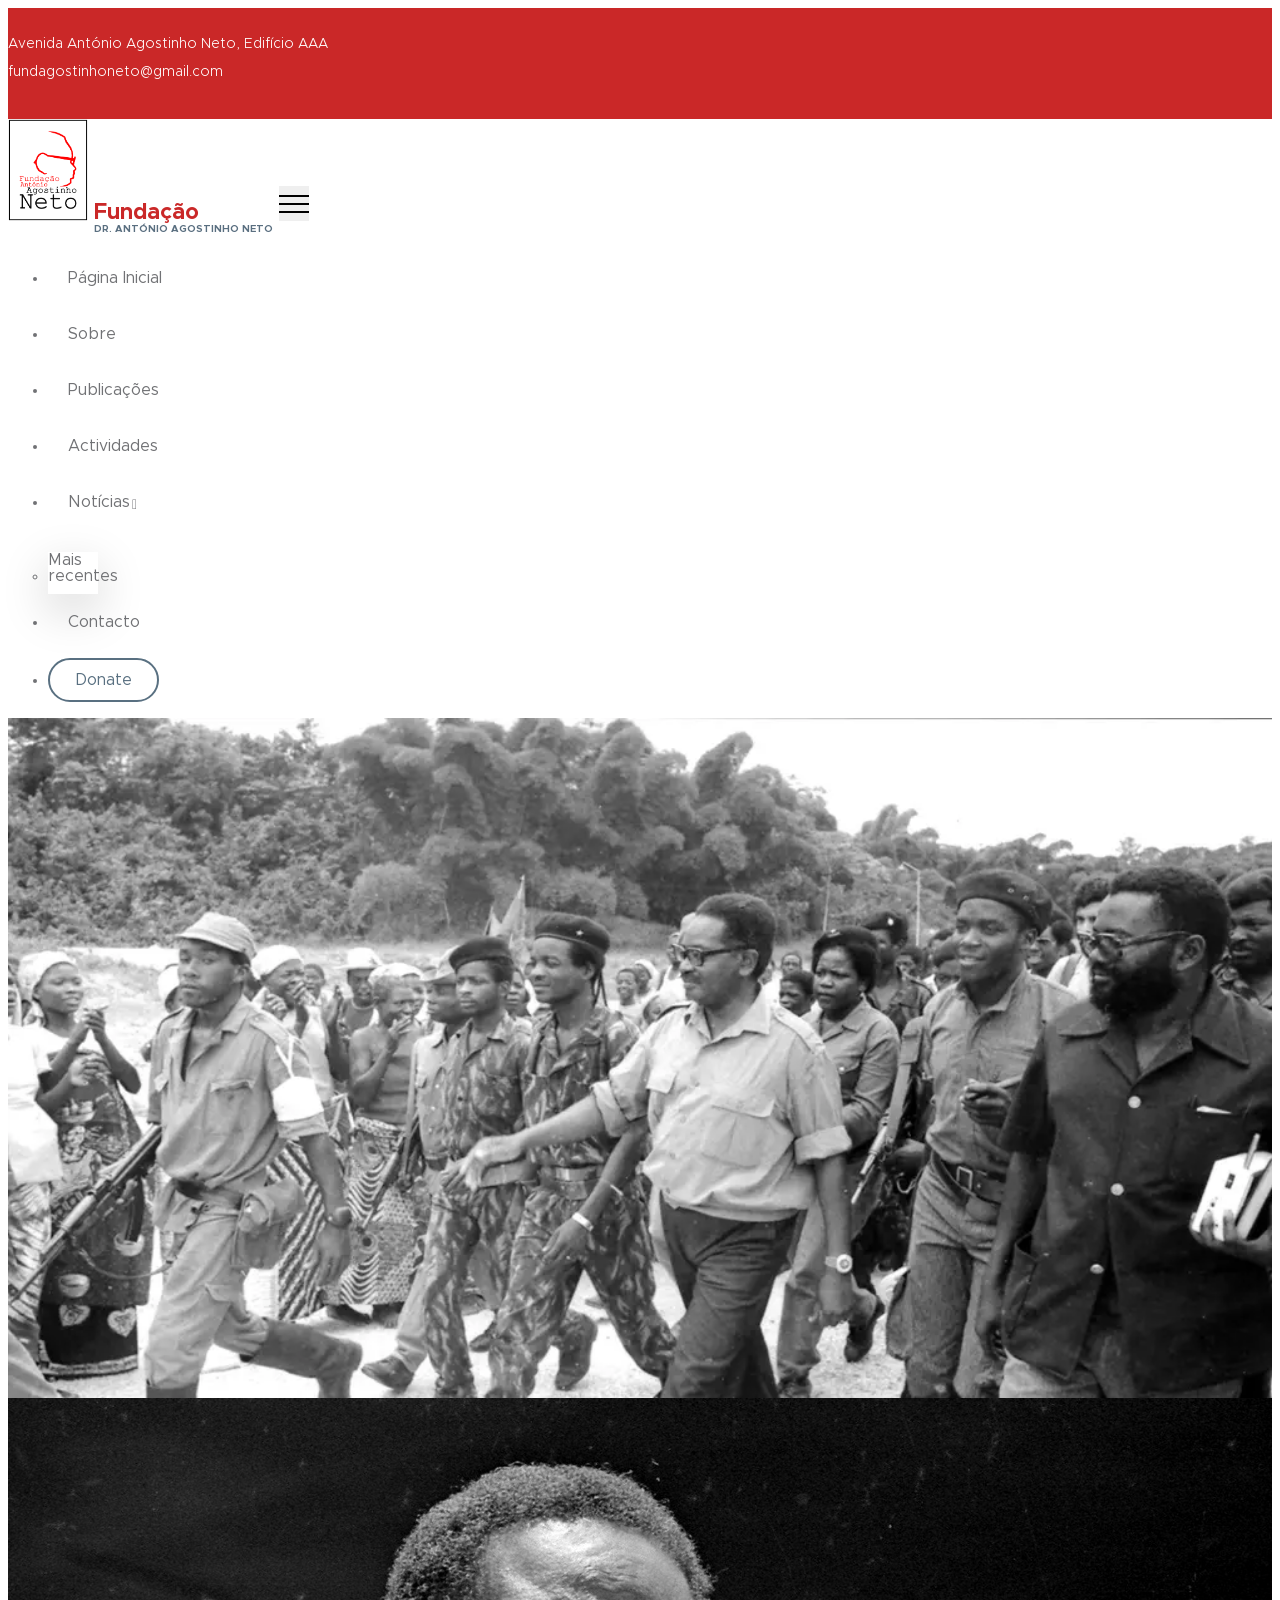
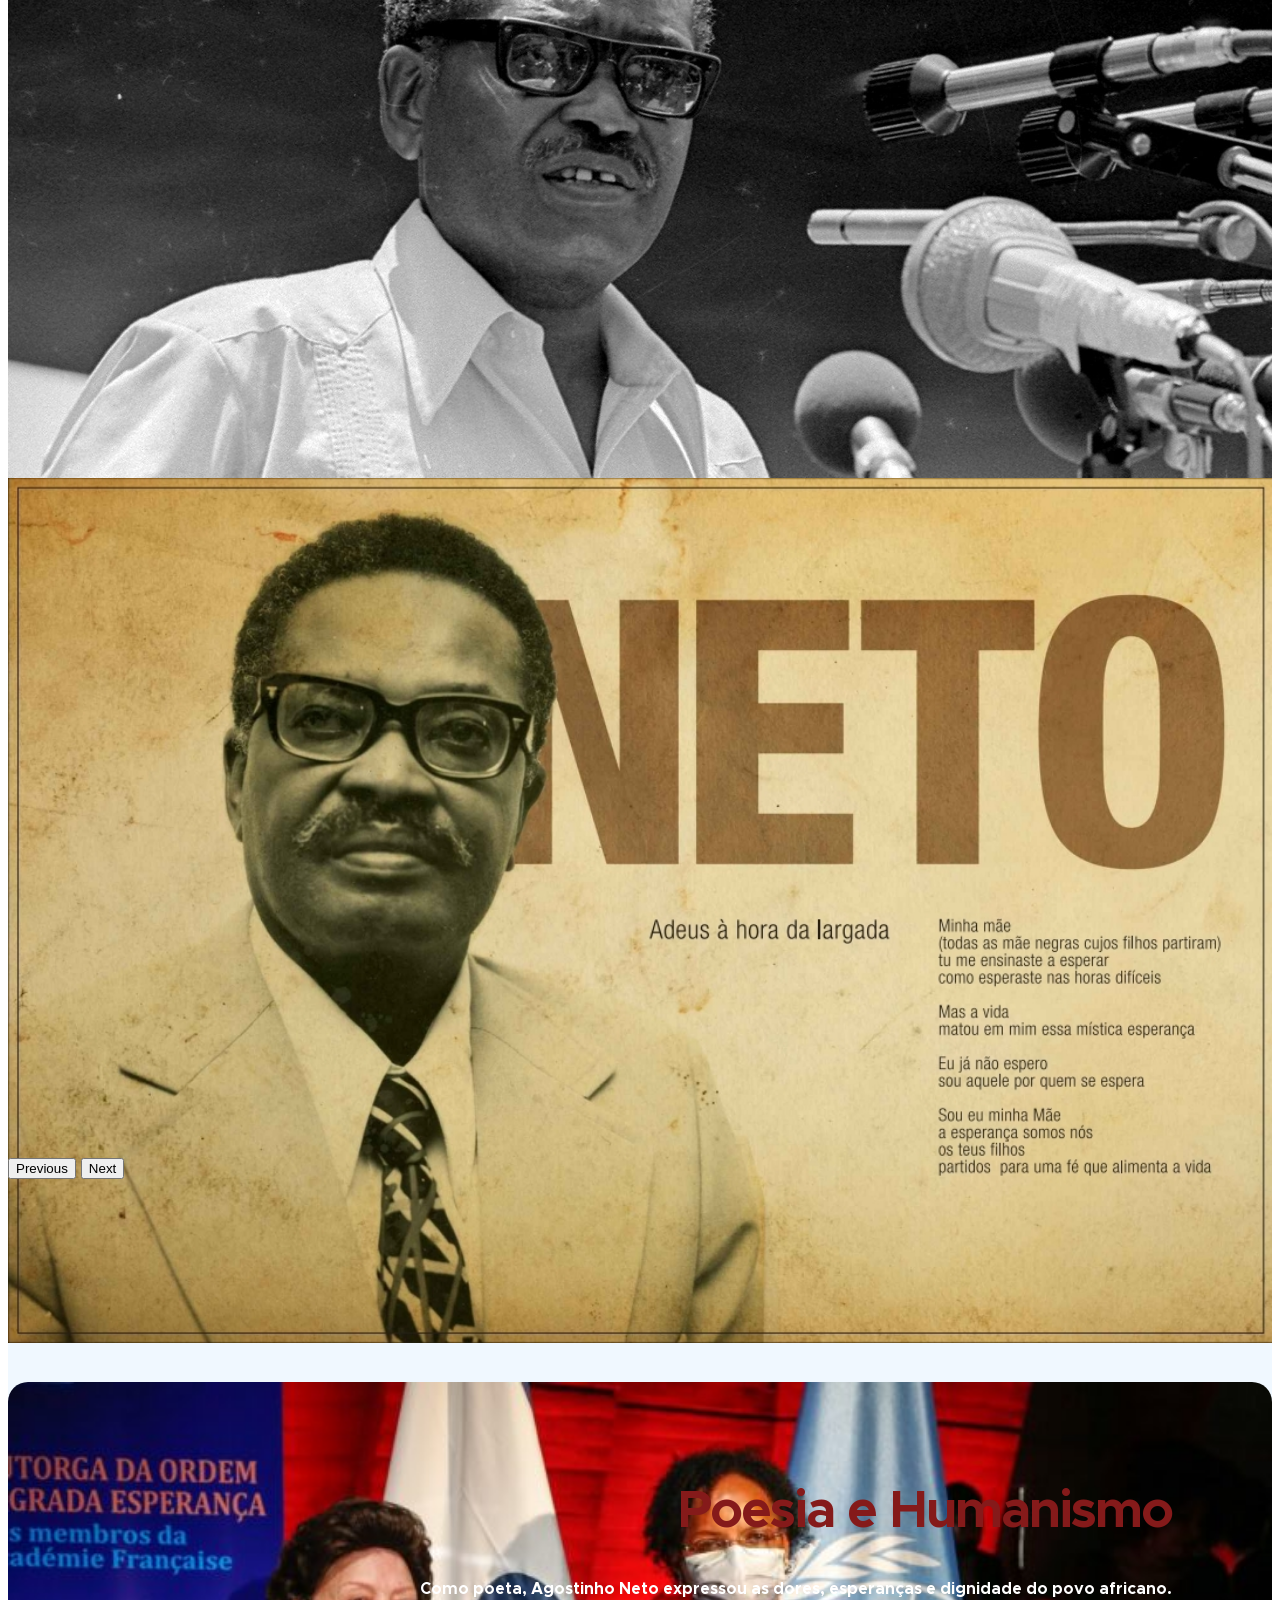
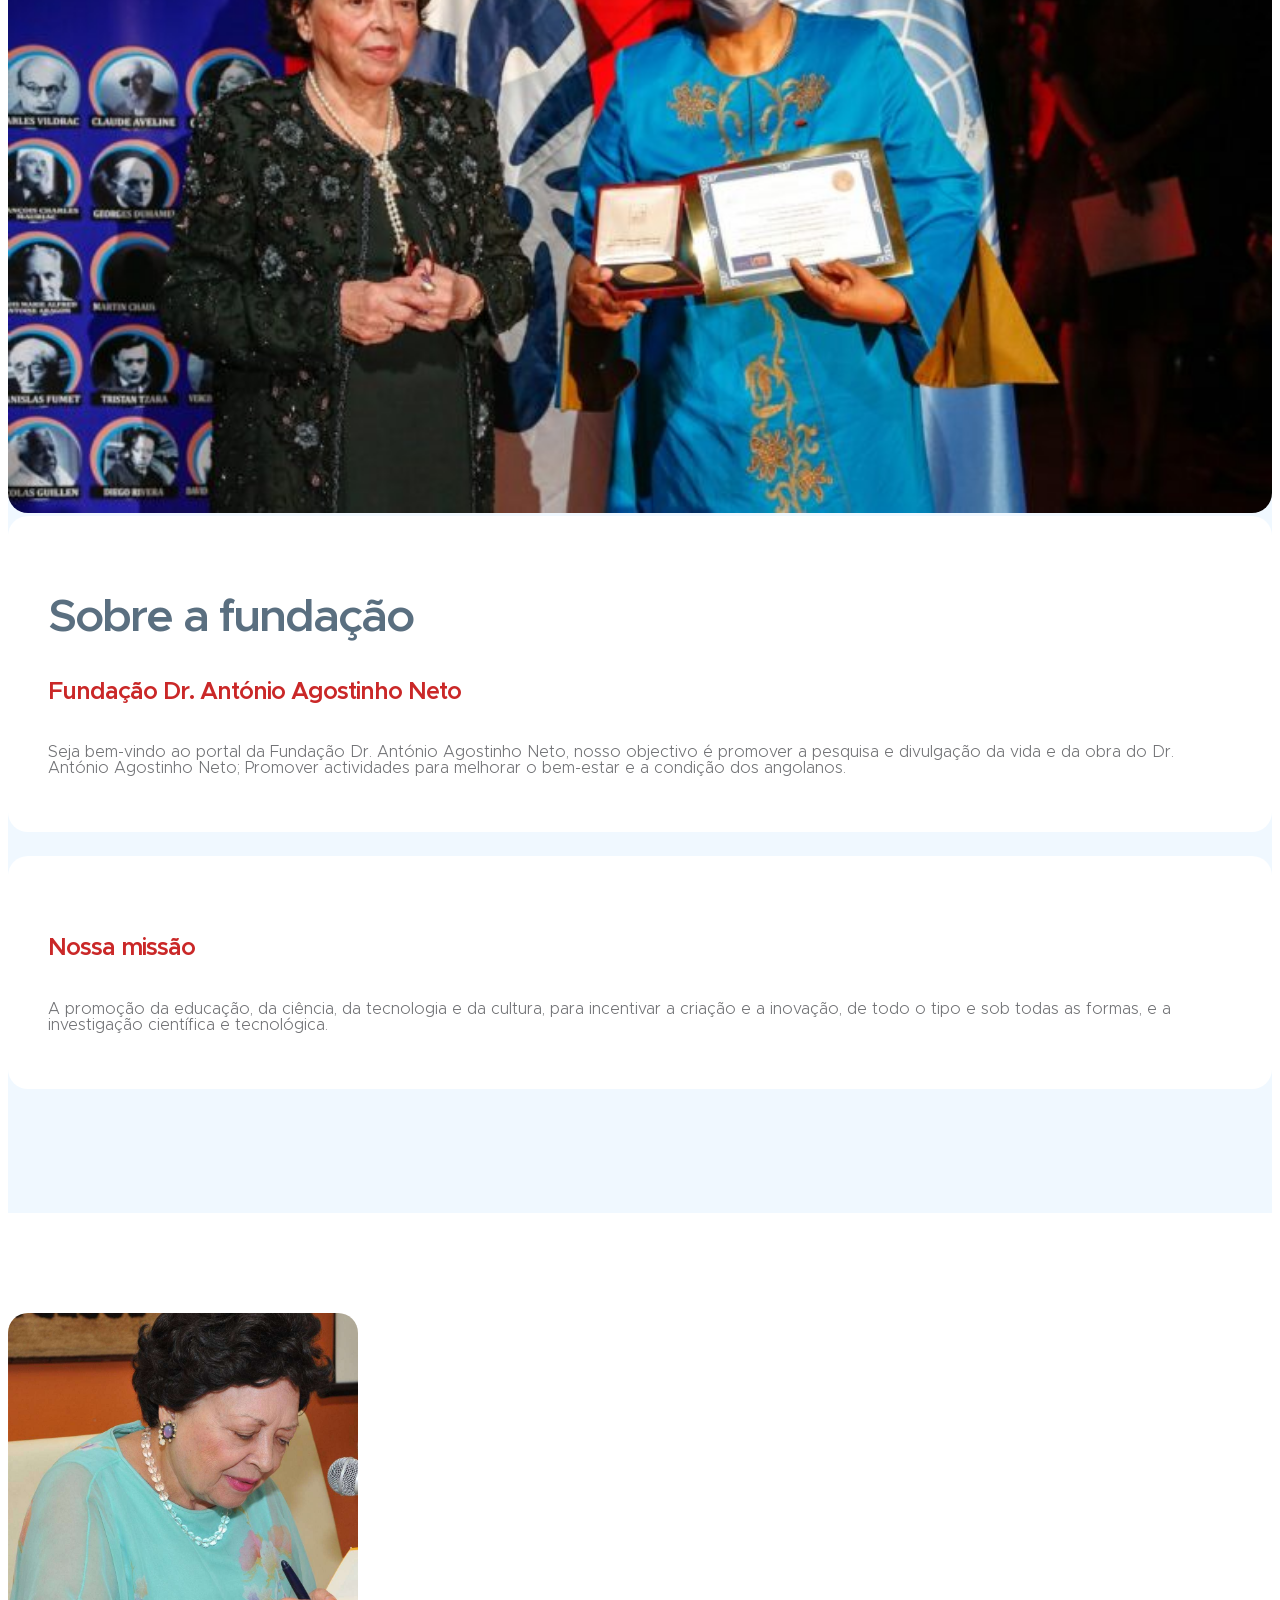
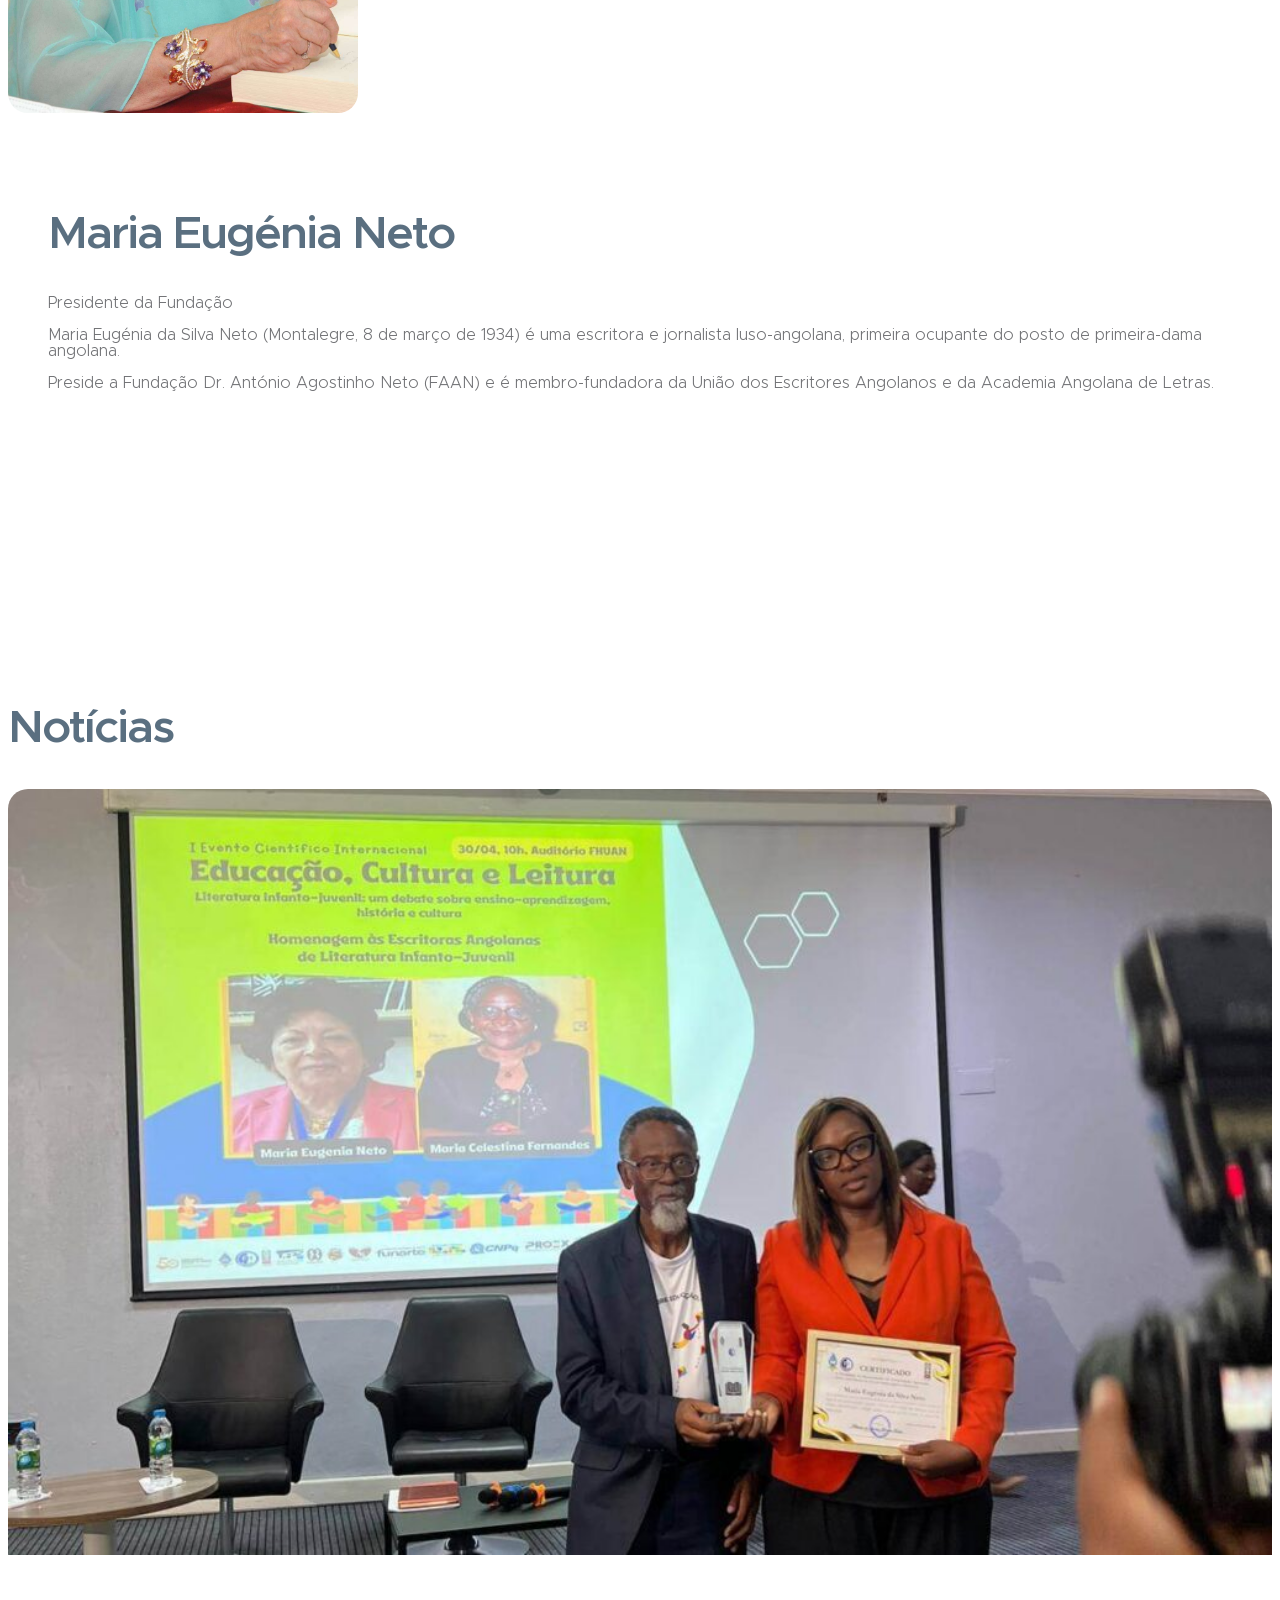
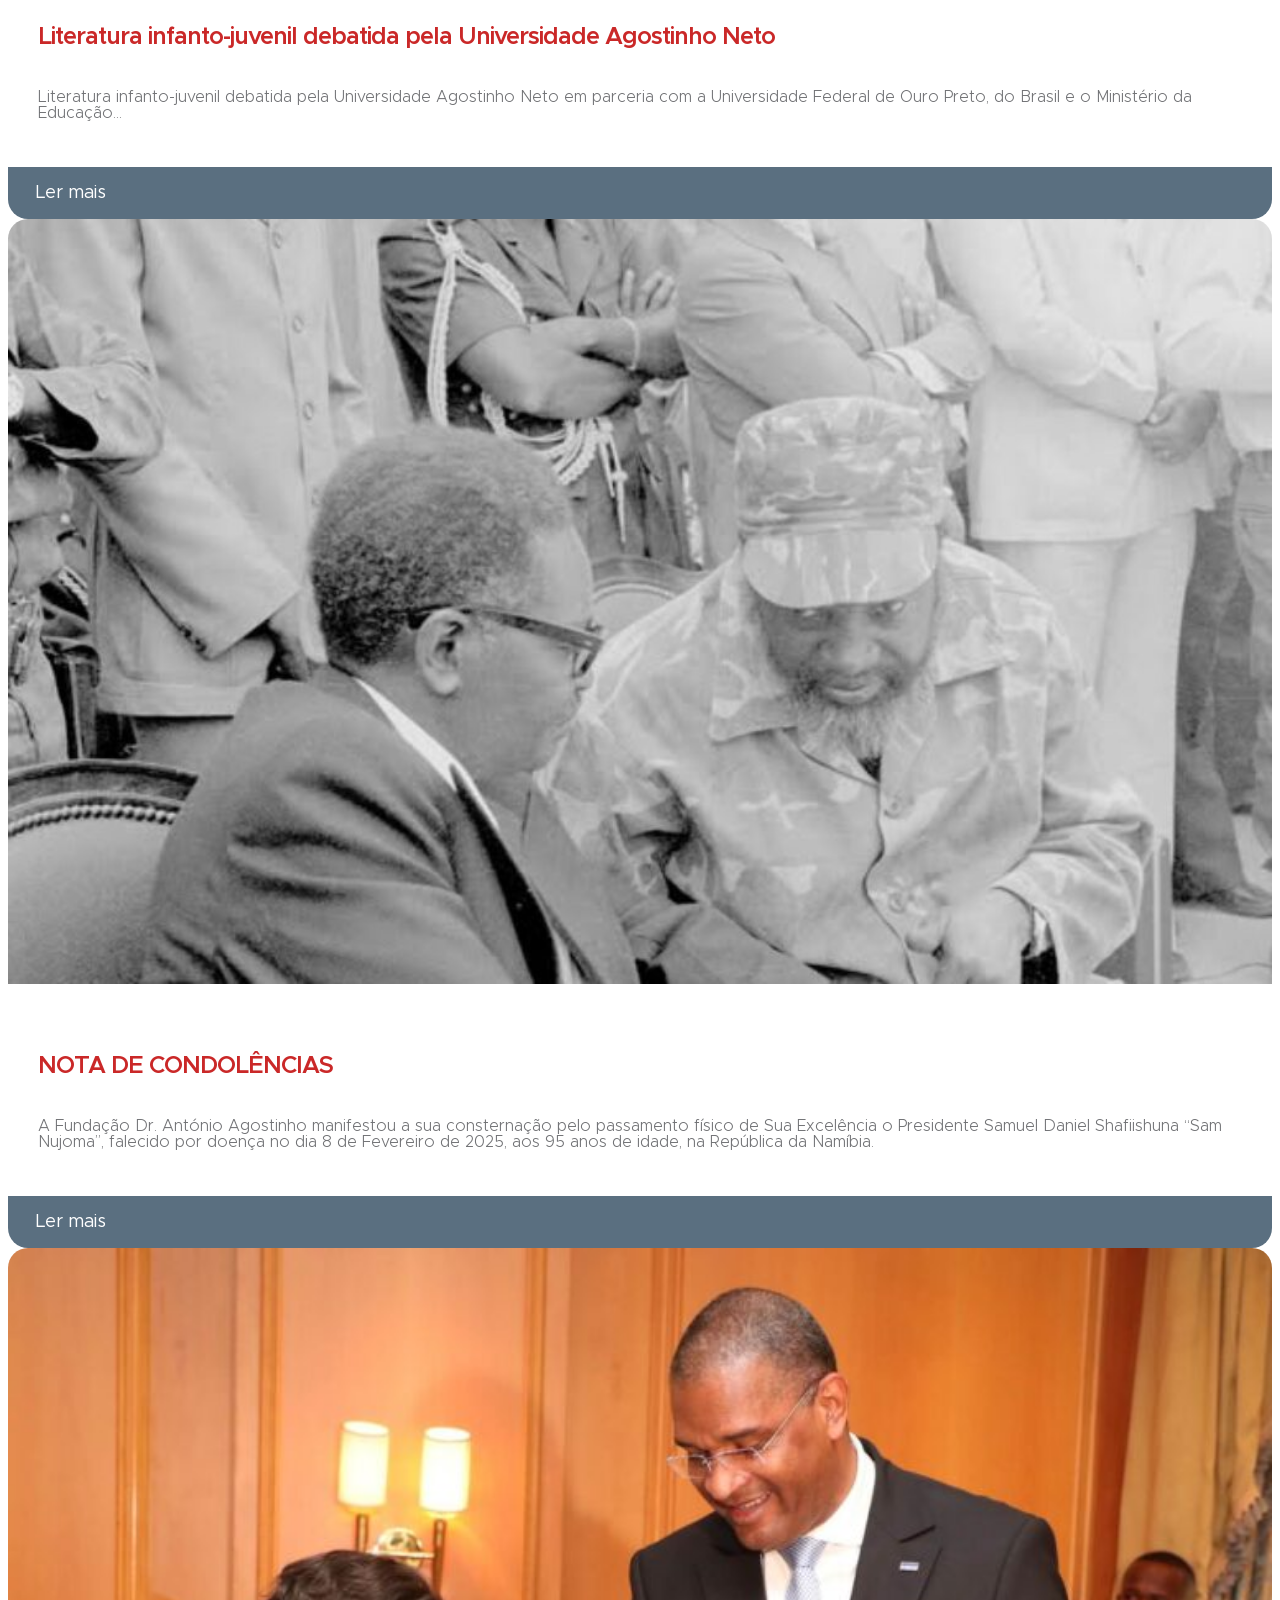
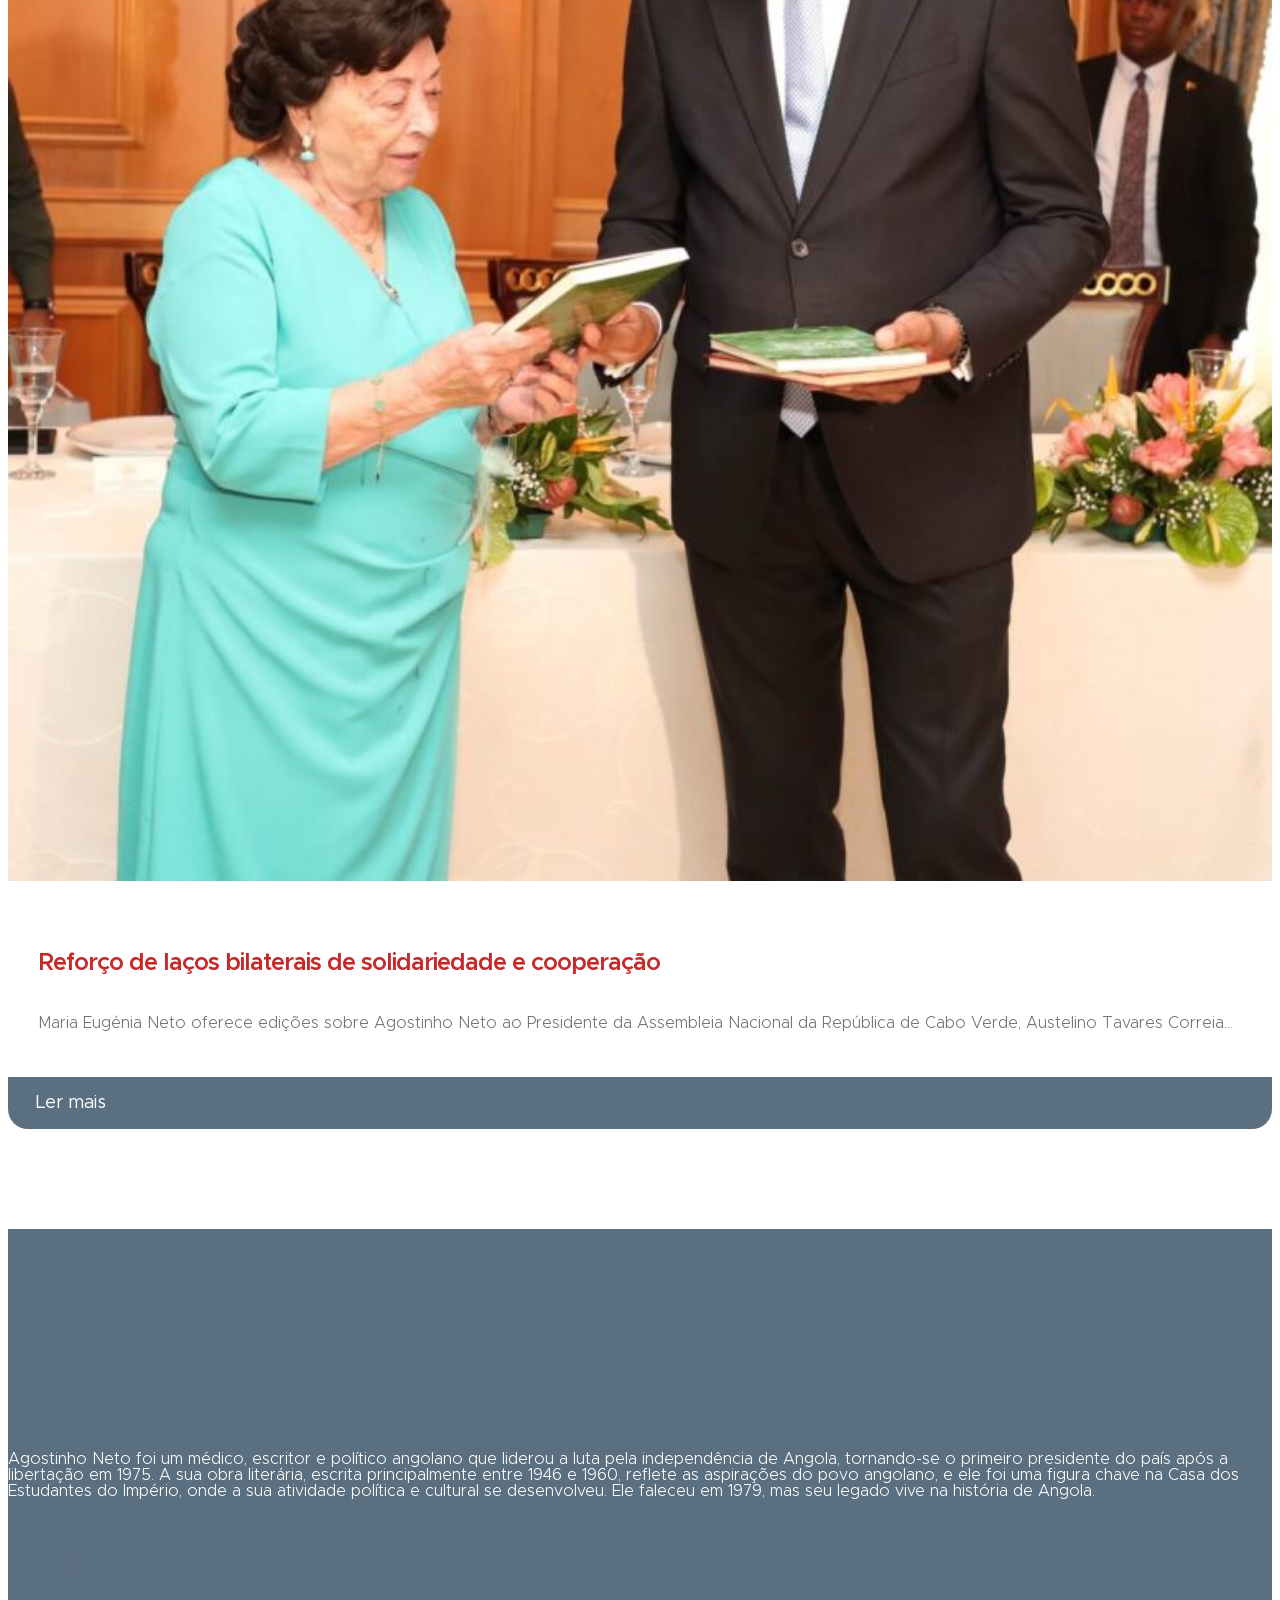
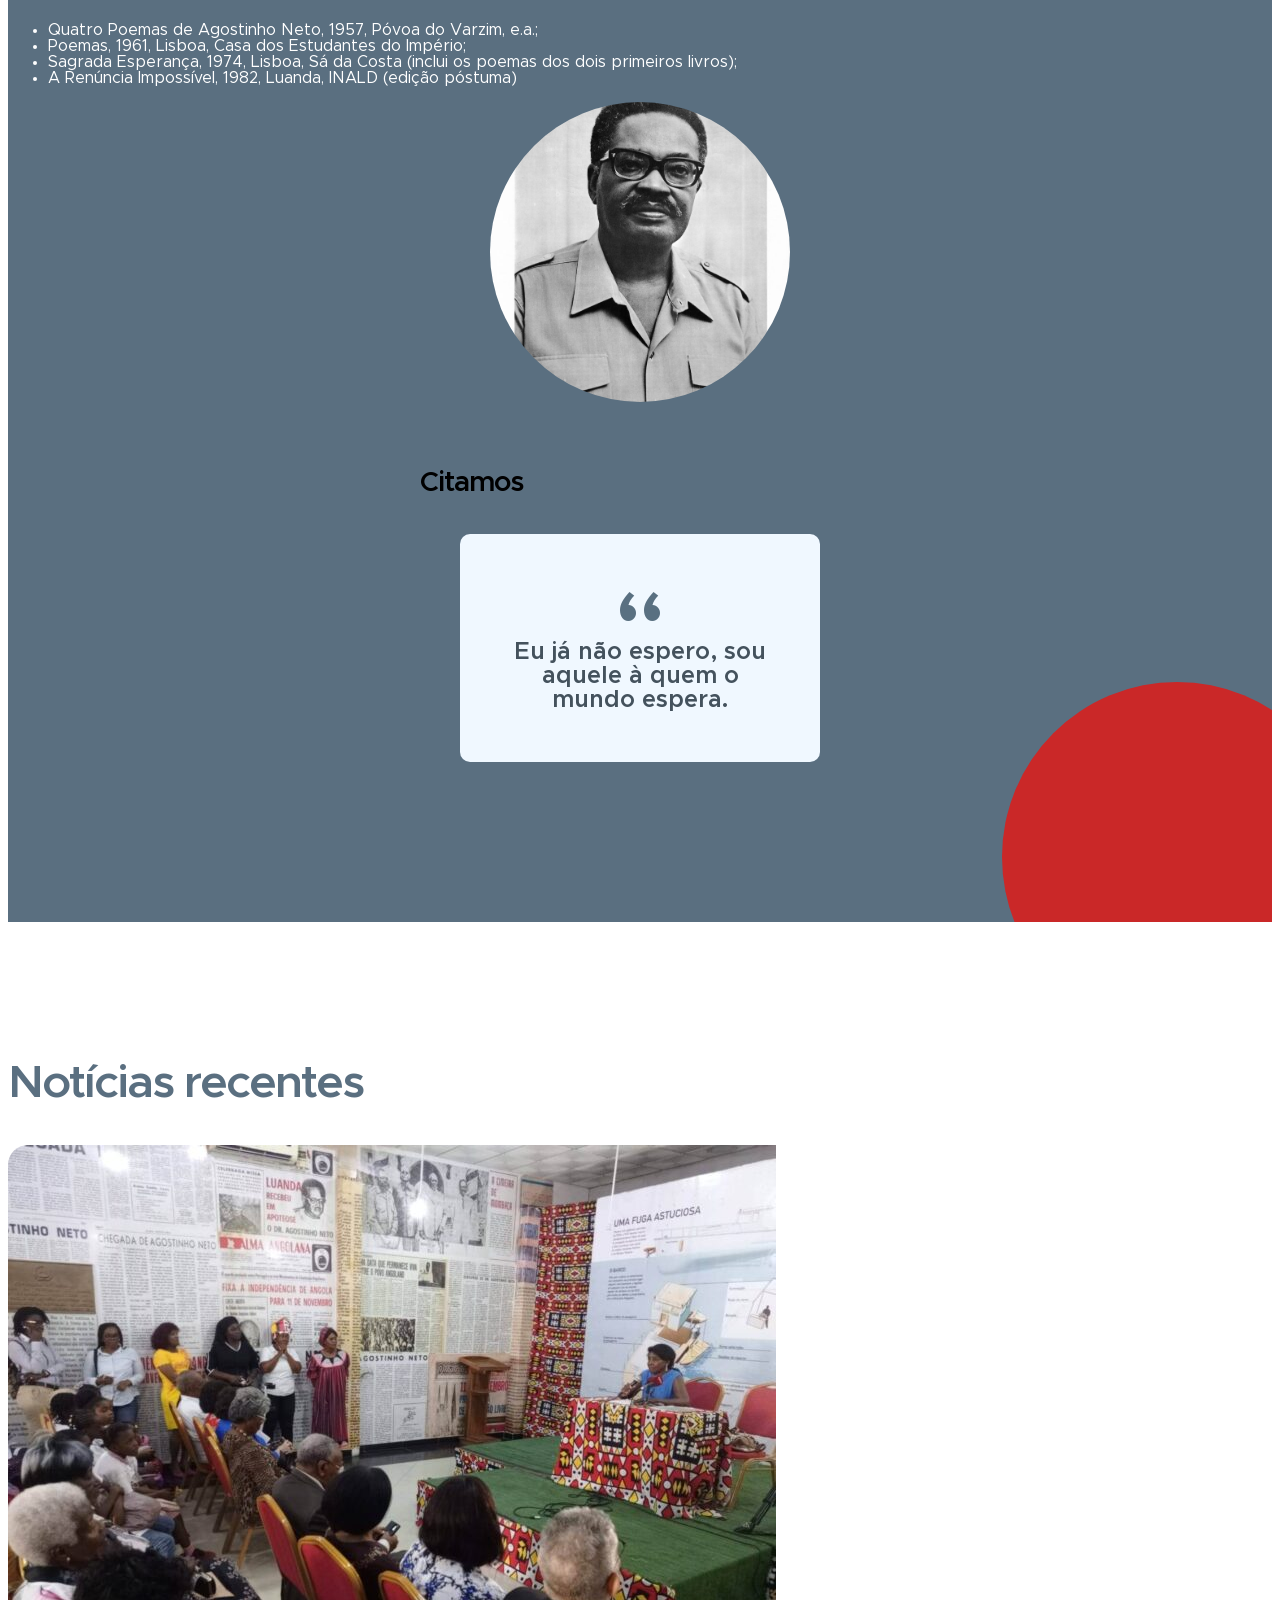
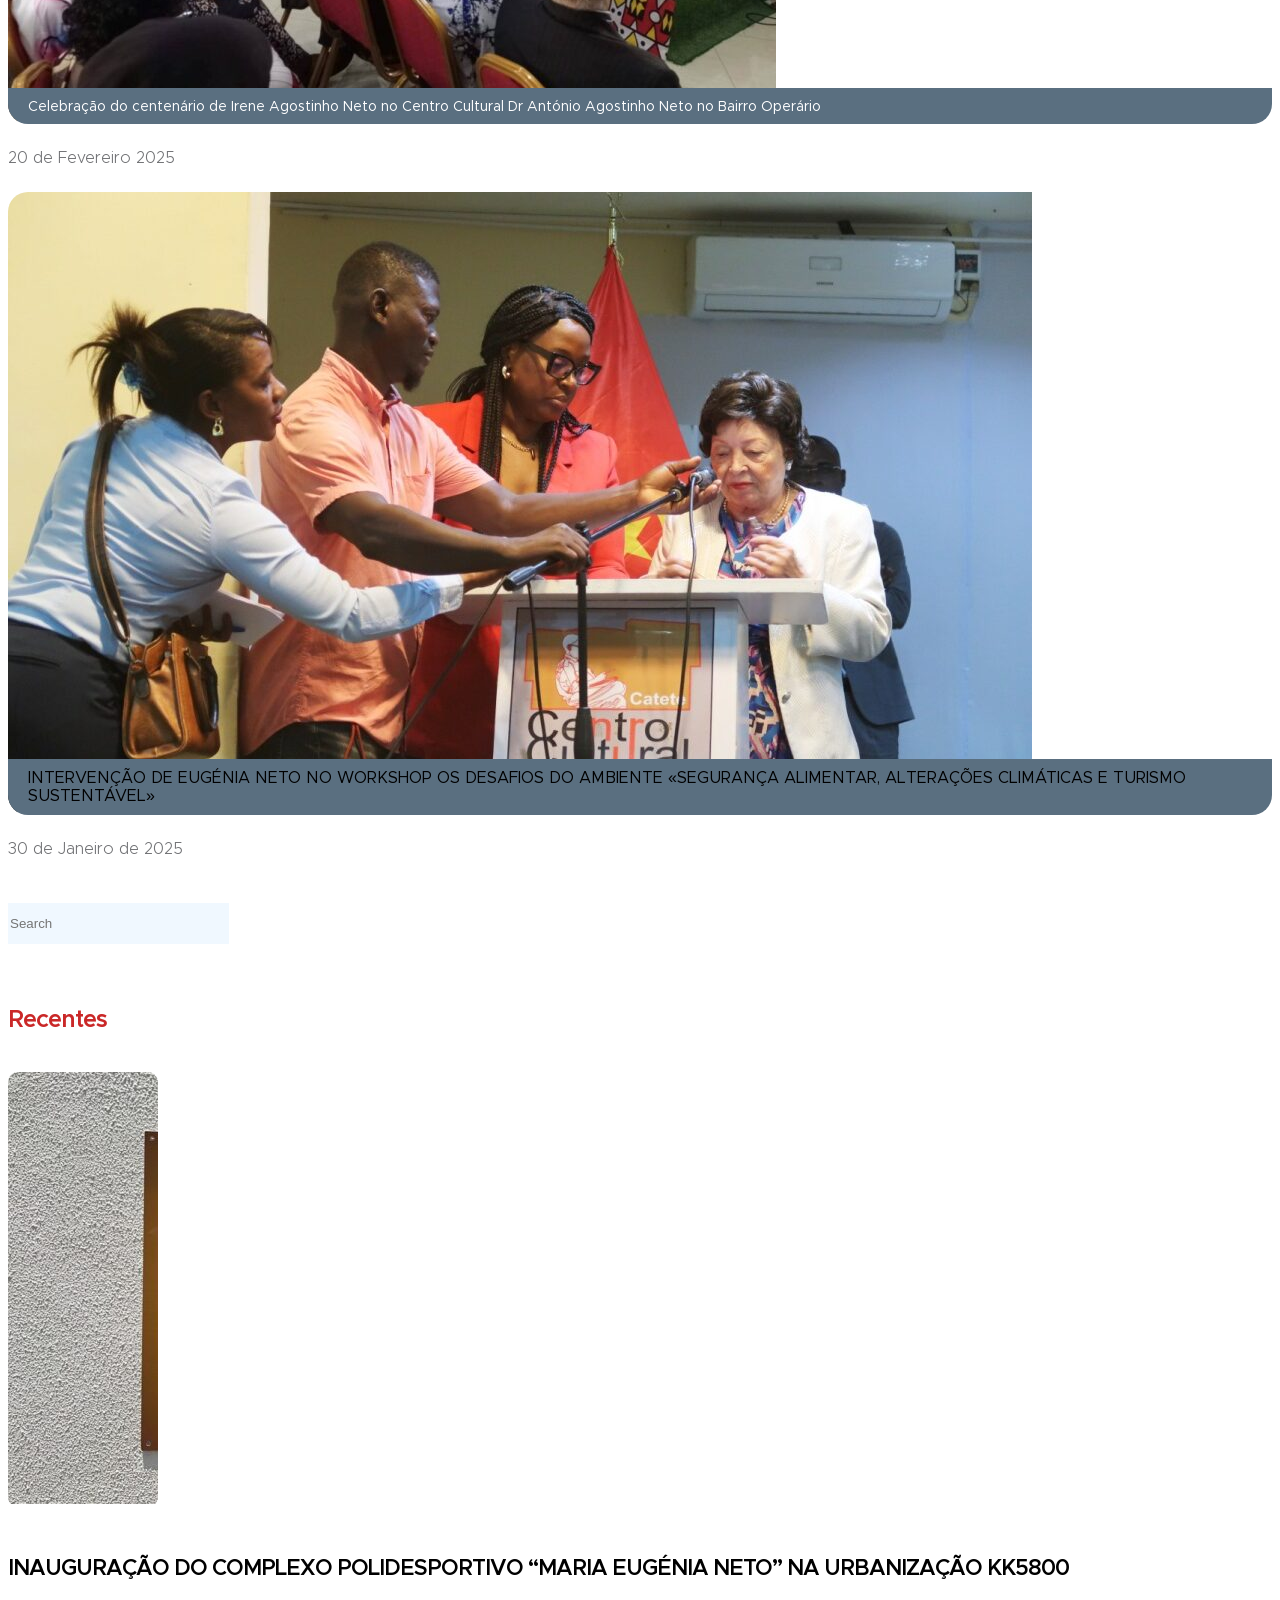
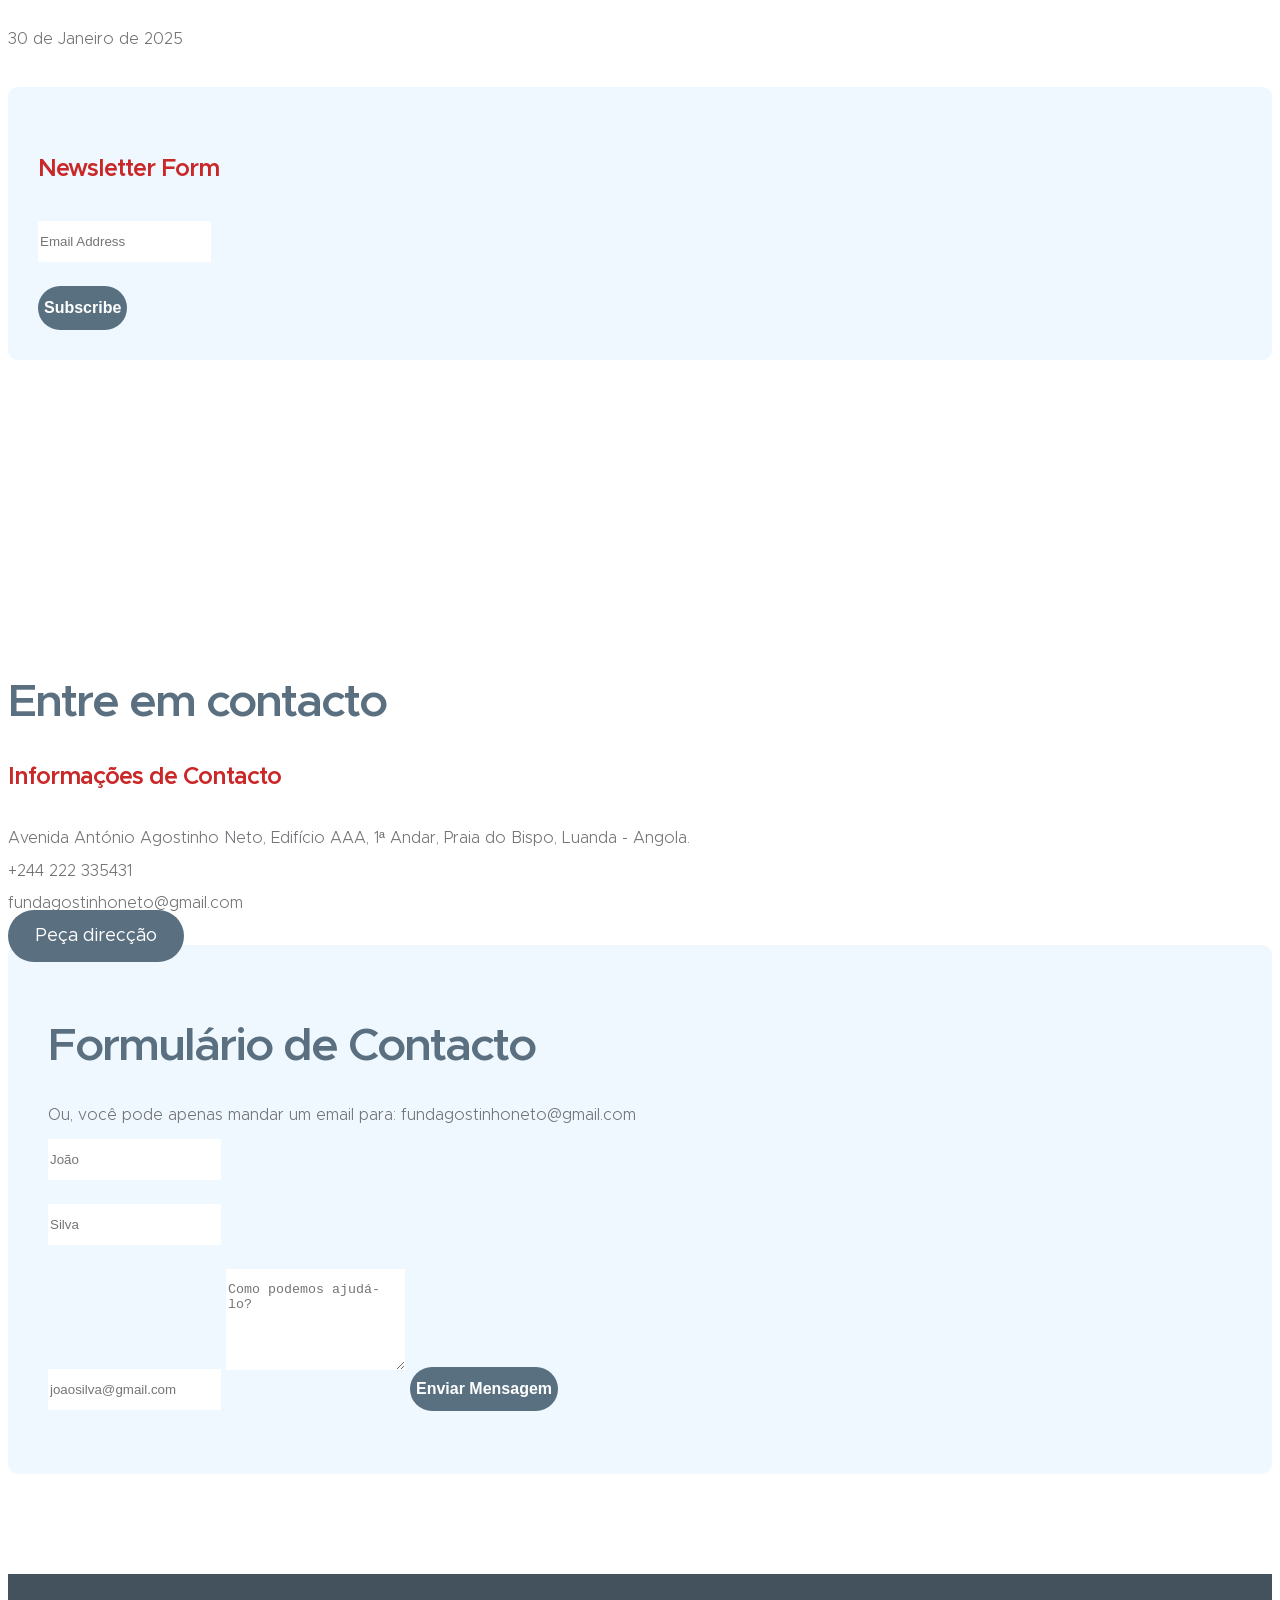
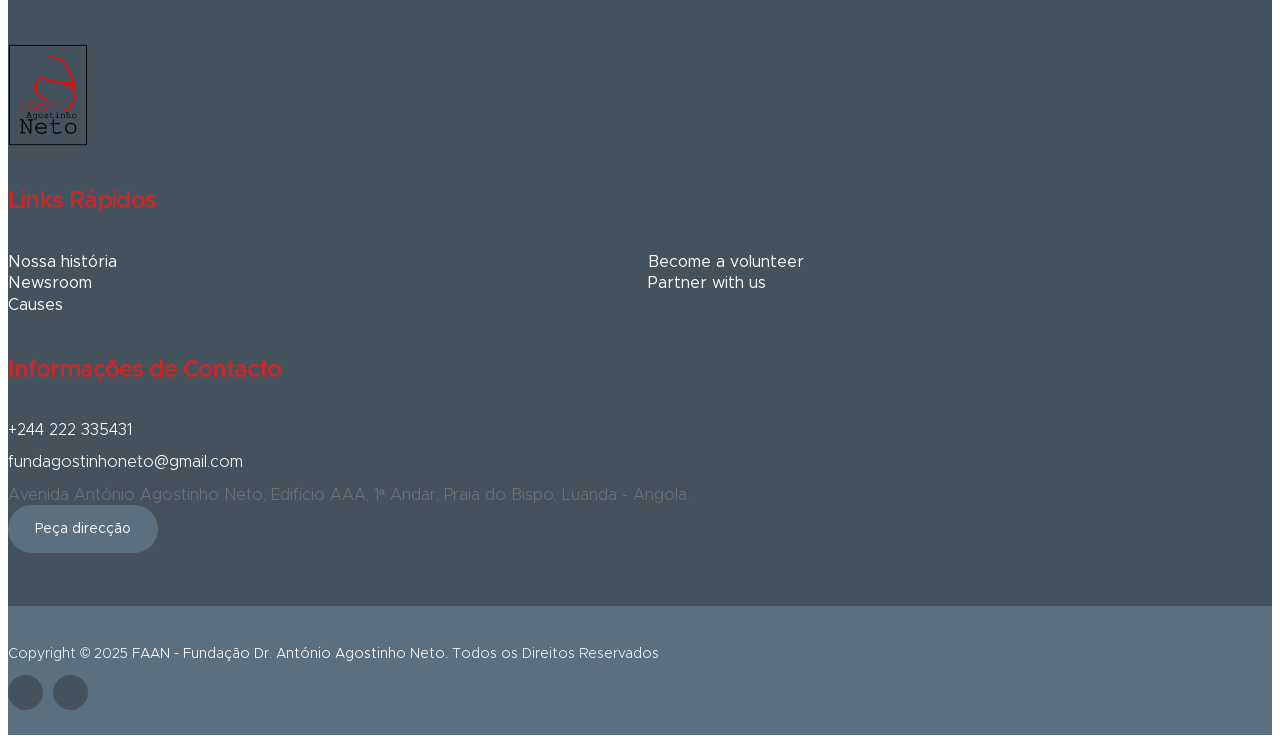
==== index.html @ 0db9f9ef "adding more modifications" ====
<!DOCTYPE html>
<html lang="pt">
  <head>
    <meta charset="utf-8" />
    <meta name="viewport" content="width=device-width, initial-scale=1" />

    <meta name="description" content="" />
    <meta name="author" content="" />

    <title>Página Inicial - FAA - Fundação Dr. António Agostinho Neto</title>

    <!-- CSS FILES -->
    <link href="css/bootstrap.min.css" rel="stylesheet" />

    <link href="css/bootstrap-icons.css" rel="stylesheet" />

    <link href="css/templatemo-kind-heart-charity.css" rel="stylesheet" />
  </head>

  <body id="section_1">
    <header class="site-header">
      <div class="container">
        <div class="row">
          <div class="col-lg-8 col-12 d-flex flex-wrap">
            <p class="d-flex me-4 mb-0">
              <i class="bi-geo-alt me-2"></i>
              Avenida António Agostinho Neto, Edifício AAA
            </p>

            <p class="d-flex mb-0">
              <i class="bi-envelope me-2"></i>

              <a href="mailto:fundagostinhoneto@gmail.com">
                fundagostinhoneto@gmail.com
              </a>
            </p>
          </div>

          <div class="col-lg-3 col-12 ms-auto d-lg-block d-none">
            <ul class="social-icon">
              <!-- <li class="social-icon-item">
                <a href="#" class="social-icon-link bi-twitter"></a>
              </li> -->

              <li class="social-icon-item">
                <a
                  href="https://web.facebook.com/fundagostinhoneto?_rdc=1&_rdr"
                  class="social-icon-link bi-facebook"
                ></a>
              </li>

              <!-- <li class="social-icon-item">
                <a href="#" class="social-icon-link bi-instagram"></a>
              </li> -->

              <li class="social-icon-item">
                <a
                  href="https://www.youtube.com/channel/UCY0sOUfGEbTUoLFVE34X_Dw"
                  class="social-icon-link bi-youtube"
                ></a>
              </li>

              <!-- <li class="social-icon-item">
                <a href="#" class="social-icon-link bi-whatsapp"></a>
              </li> -->
            </ul>
          </div>
        </div>
      </div>
    </header>

    <nav class="navbar navbar-expand-lg bg-light shadow-lg">
      <div class="container">
        <a class="navbar-brand" href="index.html">
          <img
            src="images/logo_faan.png"
            class="logo img-fluid"
            alt="Kind Heart Charity"
          />
          <span>
            Fundação
            <small>Dr. António Agostinho Neto</small>
          </span>
        </a>

        <button
          class="navbar-toggler"
          type="button"
          data-bs-toggle="collapse"
          data-bs-target="#navbarNav"
          aria-controls="navbarNav"
          aria-expanded="false"
          aria-label="Toggle navigation"
        >
          <span class="navbar-toggler-icon"></span>
        </button>

        <div class="collapse navbar-collapse" id="navbarNav">
          <ul class="navbar-nav ms-auto">
            <li class="nav-item">
              <a class="nav-link click-scroll" href="index.html"
                >Página Inicial</a
              >
            </li>

            <li class="nav-item">
              <a class="nav-link click-scroll" href="#section_2">Sobre</a>
            </li>

            <li class="nav-item">
              <a class="nav-link click-scroll" href="#section_3">Publicações</a>
            </li>

            <li class="nav-item">
              <a class="nav-link click-scroll" href="#section_4">Actividades</a>
            </li>

            <li class="nav-item dropdown">
              <a
                class="nav-link click-scroll dropdown-toggle"
                href="#section_3"
                id="navbarLightDropdownMenuLink"
                role="button"
                data-bs-toggle="dropdown"
                aria-expanded="false"
                >Notícias</a
              >

              <ul
                class="dropdown-menu dropdown-menu-light"
                aria-labelledby="navbarLightDropdownMenuLink"
              >
                <li>
                  <a class="dropdown-item" href="#section_5">Mais recentes</a>
                </li>

                <!-- <li>
                  <a class="dropdown-item" href="news-detail.html">Todas</a>
                </li> -->
              </ul>
            </li>

            <li class="nav-item">
              <a class="nav-link click-scroll" href="#section_6">Contacto</a>
            </li>

            <li class="nav-item ms-3">
              <a
                class="nav-link custom-btn custom-border-btn btn"
                href="donate.html"
                >Donate</a
              >
            </li>
          </ul>
        </div>
      </div>
    </nav>

    <main>
      <section class="hero-section hero-section-full-height">
        <div class="container-fluid">
          <div class="row">
            <div class="col-lg-12 col-12 p-0">
              <div
                id="hero-slide"
                class="carousel carousel-fade slide"
                data-bs-ride="carousel"
              >
                <div class="carousel-inner">
                  <div class="carousel-item active">
                    <img
                      src="images/slide/luta-e-libertacao.webp"
                      class="carousel-image img-fluid"
                      alt="..."
                    />

                    <div
                      class="carousel-caption d-flex flex-column justify-content-end"
                    >
                      <h1>Luta pela Libertação e Independência Nacional</h1>

                      <p>
                        ele acreditava numa libertação total do povo angolano,
                        social, cultural e económica.
                      </p>
                    </div>
                  </div>

                  <div class="carousel-item">
                    <img
                      src="images/slide/pan-africanismo.jpg"
                      class="carousel-image img-fluid"
                      alt="..."
                    />

                    <div
                      class="carousel-caption d-flex flex-column justify-content-end"
                    >
                      <h1>Unidade e Solidariedade Africana</h1>

                      <p>
                        A sua liderança refletia o ideal de uma África unida
                        contra a opressão e o neocolonialismo.
                      </p>
                    </div>
                  </div>

                  <div class="carousel-item">
                    <img
                      src="images/slide/poesia_e_foto.jpg"
                      class="carousel-image img-fluid"
                      alt="..."
                    />

                    <div
                      class="carousel-caption d-flex flex-column justify-content-end"
                    >
                      <h1>Poesia e Humanismo</h1>

                      <p>
                        Como poeta, Agostinho Neto expressou as dores,
                        esperanças e dignidade do povo africano.
                      </p>
                    </div>
                  </div>
                </div>

                <button
                  class="carousel-control-prev"
                  type="button"
                  data-bs-target="#hero-slide"
                  data-bs-slide="prev"
                >
                  <span
                    class="carousel-control-prev-icon"
                    aria-hidden="true"
                  ></span>
                  <span class="visually-hidden">Previous</span>
                </button>

                <button
                  class="carousel-control-next"
                  type="button"
                  data-bs-target="#hero-slide"
                  data-bs-slide="next"
                >
                  <span
                    class="carousel-control-next-icon"
                    aria-hidden="true"
                  ></span>
                  <span class="visually-hidden">Next</span>
                </button>
              </div>
            </div>
          </div>
        </div>
      </section>

      <section class="section-padding">
        <div class="container">
          <div class="row">
            <div class="col-lg-10 col-12 text-center mx-auto">
              <h2 class="mb-5">Bem-vindo a página da FAAN</h2>
            </div>

            <div class="col-lg-3 col-md-6 col-12 mb-4 mb-lg-0">
              <div
                class="featured-block d-flex justify-content-center align-items-center"
              >
                <a href="donate.html" class="d-block">
                  <img
                    src="images/icons/piihn.jpeg"
                    class="featured-block-image img-fluid"
                    alt=""
                  />

                  <p class="featured-block-text">
                    <strong>PIIHAN</strong>
                  </p>
                </a>
              </div>
            </div>

            <div class="col-lg-3 col-md-6 col-12 mb-4 mb-lg-0 mb-md-4">
              <div
                class="featured-block d-flex justify-content-center align-items-center"
              >
                <a href="donate.html" class="d-block">
                  <img
                    src="images/icons/sagrada-esperanca-premio.jpg"
                    class="featured-block-image img-fluid"
                    alt=""
                  />

                  <p class="featured-block-text">
                    Prêmio <strong>Sagrada Esperança</strong>
                  </p>
                </a>
              </div>
            </div>

            <div class="col-lg-3 col-md-6 col-12 mb-4 mb-lg-0 mb-md-4">
              <div
                class="featured-block d-flex justify-content-center align-items-center"
              >
                <a href="donate.html" class="d-block">
                  <img
                    style="height: 150px"
                    src="images/icons/livro-sem-treguas.jpg
                    "
                    class="featured-block-image img-fluid"
                    alt=""
                  />
                  <p class="featured-block-text">
                    <strong>Livro</strong>
                  </p>
                </a>
              </div>
            </div>

            <div class="col-lg-3 col-md-6 col-12 mb-4 mb-lg-0">
              <div
                class="featured-block d-flex justify-content-center align-items-center"
              >
                <a href="donate.html" class="d-block">
                  <img
                    style="height: 130px"
                    src="images/icons/sabado-nos-musseques.jpeg"
                    class="featured-block-image img-fluid"
                    alt=""
                  />

                  <p class="featured-block-text">
                    <strong>Sábado nos Musseques</strong>
                  </p>
                </a>
              </div>
            </div>
          </div>
        </div>
      </section>

      <section class="section-padding section-bg" id="section_2">
        <div class="container">
          <div class="row">
            <div class="col-lg-6 col-12 mb-5 mb-lg-0">
              <img
                src="images/premiacao-sobre.jpg"
                class="custom-text-box-image img-fluid"
                alt=""
              />
            </div>

            <div class="col-lg-6 col-12">
              <div class="custom-text-box">
                <h2 class="mb-2">Sobre a fundação</h2>

                <h5 class="mb-3">Fundação Dr. António Agostinho Neto</h5>

                <p class="mb-0">
                  Seja bem-vindo ao portal da Fundação Dr. António Agostinho
                  Neto, nosso objectivo é promover a pesquisa e divulgação da
                  vida e da obra do Dr. António Agostinho Neto; Promover
                  actividades para melhorar o bem-estar e a condição dos
                  angolanos.
                </p>
              </div>

              <div class="row">
                <div class="col-lg-6 col-md-6 col-12">
                  <div class="custom-text-box mb-lg-0">
                    <h5 class="mb-3">Nossa missão</h5>

                    <p>
                      A promoção da educação, da ciência, da tecnologia e da
                      cultura, para incentivar a criação e a inovação, de todo o
                      tipo e sob todas as formas, e a investigação científica e
                      tecnológica.
                    </p>
                  </div>
                </div>
              </div>
            </div>
          </div>
        </div>
      </section>

      <section class="about-section section-padding">
        <div class="container">
          <div class="row">
            <div class="col-lg-6 col-md-5 col-12">
              <img
                src="images/fundadora.jpg"
                class="about-image ms-lg-auto bg-light shadow-lg img-fluid"
                alt=""
              />
            </div>

            <div class="col-lg-5 col-md-7 col-12">
              <div class="custom-text-block">
                <h2 class="mb-0">Maria Eugénia Neto</h2>

                <p class="text-muted mb-lg-4 mb-md-4">Presidente da Fundação</p>

                <p>
                  Maria Eugénia da Silva Neto (Montalegre, 8 de março de 1934) é
                  uma escritora e jornalista luso-angolana, primeira ocupante do
                  posto de primeira-dama angolana.
                </p>

                <p>
                  Preside a Fundação Dr. António Agostinho Neto (FAAN) e é
                  membro-fundadora da União dos Escritores Angolanos e da
                  Academia Angolana de Letras.
                </p>

                <!-- <ul class="social-icon mt-4">
                  <li class="social-icon-item">
                    <a href="#" class="social-icon-link bi-twitter"></a>
                  </li>

                  <li class="social-icon-item">
                    <a href="#" class="social-icon-link bi-facebook"></a>
                  </li>

                  <li class="social-icon-item">
                    <a href="#" class="social-icon-link bi-instagram"></a>
                  </li>
                </ul> -->
              </div>
            </div>
          </div>
        </div>
      </section>

      <!-- <section class="cta-section section-padding section-bg">
        <div class="container">
          <div class="row justify-content-center align-items-center">
            <div class="col-lg-5 col-12 ms-auto">
              <h2 class="mb-0">
                Make an impact. <br />
                Save lives.
              </h2>
            </div>

            <div class="col-lg-5 col-12">
              <a href="#" class="me-4">Make a donation</a>

              <a href="#section_4" class="custom-btn btn smoothscroll"
                >Become a volunteer</a
              >
            </div>
          </div>
        </div>
      </section> -->

      <section class="section-padding" id="section_3">
        <div class="container">
          <div class="row">
            <div class="col-lg-12 col-12 text-center mb-4">
              <h2>Notícias</h2>
            </div>

            <div class="col-lg-4 col-md-6 col-12 mb-4 mb-lg-0">
              <div class="custom-block-wrap">
                <img
                  src="images/causes/debate.jpg"
                  class="custom-block-image img-fluid"
                  alt=""
                />

                <div class="custom-block">
                  <div class="custom-block-body">
                    <h5 class="mb-3">
                      Literatura infanto-juvenil debatida pela Universidade
                      Agostinho Neto
                    </h5>

                    <p>
                      Literatura infanto-juvenil debatida pela Universidade
                      Agostinho Neto em parceria com a Universidade Federal de
                      Ouro Preto, do Brasil e o Ministério da Educação...
                    </p>
                  </div>

                  <a href="donate.html" class="custom-btn btn">Ler mais</a>
                </div>
              </div>
            </div>

            <div class="col-lg-4 col-md-6 col-12 mb-4 mb-lg-0">
              <div class="custom-block-wrap">
                <img
                  src="images/causes/nota-de-condolencias.jpg"
                  class="custom-block-image img-fluid"
                  alt=""
                />

                <div class="custom-block">
                  <div class="custom-block-body">
                    <h5 class="mb-3">NOTA DE CONDOLÊNCIAS</h5>

                    <p>
                      A Fundação Dr. António Agostinho manifestou a sua
                      consternação pelo passamento físico de Sua Excelência o
                      Presidente Samuel Daniel Shafiishuna “Sam Nujoma”,
                      falecido por doença no dia 8 de Fevereiro de 2025, aos 95
                      anos de idade, na República da Namíbia.
                    </p>
                  </div>

                  <a href="donate.html" class="custom-btn btn">Ler mais</a>
                </div>
              </div>
            </div>

            <div class="col-lg-4 col-md-6 col-12">
              <div class="custom-block-wrap">
                <img
                  src="images/causes/premiacao.jpg"
                  class="custom-block-image img-fluid"
                  alt=""
                />

                <div class="custom-block max-height">
                  <div class="custom-block-body">
                    <h5 class="mb-3">
                      Reforço de laços bilaterais de solidariedade e cooperação
                    </h5>

                    <p>
                      Maria Eugénia Neto oferece edições sobre Agostinho Neto ao
                      Presidente da Assembleia Nacional da República de Cabo
                      Verde, Austelino Tavares Correia...
                    </p>
                  </div>

                  <a href="donate.html" class="custom-btn btn">Ler mais</a>
                </div>
              </div>
            </div>
          </div>
        </div>
      </section>

      <section class="volunteer-section section-padding" id="section_4">
        <div class="container">
          <div class="row">
            <div class="col-lg-6 col-12">
              <h2 class="text-white mb-4">Breve historial</h2>

              <p class="short-story">
                Agostinho Neto foi um médico, escritor e político angolano que
                liderou a luta pela independência de Angola, tornando-se o
                primeiro presidente do país após a libertação em 1975. A sua
                obra literária, escrita principalmente entre 1946 e 1960,
                reflete as aspirações do povo angolano, e ele foi uma figura
                chave na Casa dos Estudantes do Império, onde a sua atividade
                política e cultural se desenvolveu. Ele faleceu em 1979, mas seu
                legado vive na história de Angola.
              </p>
              <h2 class="text-white mb-4">Pulicações</h2>
              <ul class="published-work">
                <li>
                  Quatro Poemas de Agostinho Neto, 1957, Póvoa do Varzim, e.a.;
                </li>
                <li>Poemas, 1961, Lisboa, Casa dos Estudantes do Império;</li>
                <li>
                  Sagrada Esperança, 1974, Lisboa, Sá da Costa (inclui os poemas
                  dos dois primeiros livros);
                </li>
                <li>
                  A Renúncia Impossível, 1982, Luanda, INALD (edição póstuma)
                </li>
              </ul>
            </div>

            <div class="col-lg-6 col-12">
              <img
                src="images/avatar/neto-perfil.jpg"
                class="volunteer-image img-fluid"
                alt=""
              />

              <div class="custom-block-body text-center">
                <h4 class="text-white mt-lg-3 mb-lg-3">Citamos</h4>

                <blockquote class="">
                  Eu já não espero, sou aquele à quem o mundo espera.
                </blockquote>
              </div>
            </div>
          </div>
        </div>
      </section>

      <section class="news-section section-padding" id="section_5">
        <div class="container">
          <div class="row">
            <div class="col-lg-12 col-12 mb-5">
              <h2>Notícias recentes</h2>
            </div>

            <div class="col-lg-7 col-12">
              <div class="news-block">
                <div class="news-block-top">
                  <a href="news-detail.html">
                    <img
                      src="images/news/centenario.jpg"
                      class="news-image img-fluid"
                      alt=""
                    />
                  </a>

                  <div class="news-category-block">
                    <a href="#" class="category-block-link">
                      Celebração do centenário de Irene Agostinho Neto no Centro
                      Cultural Dr António Agostinho Neto no Bairro Operário</a
                    >
                  </div>
                </div>

                <div class="news-block-info">
                  <div class="d-flex mt-2">
                    <div class="news-block-date">
                      <p>
                        <i class="bi-calendar4 custom-icon me-1"></i>
                        20 de Fevereiro 2025
                      </p>
                    </div>

                    <!-- <div class="news-block-author mx-5">
                      <p>
                        <i class="bi-person custom-icon me-1"></i>
                        By Admin
                      </p>
                    </div>

                    <div class="news-block-comment">
                      <p>
                        <i class="bi-chat-left custom-icon me-1"></i>
                        32 Comments
                      </p>
                    </div> -->
                  </div>

                  <!-- <div class="news-block-title mb-2">
                    <h4>
                      <a href="news-detail.html" class="news-block-title-link"
                        >Clothing donation to urban area</a
                      >
                    </h4>
                  </div>

                  <div class="news-block-body">
                    <p>
                      Lorem Ipsum dolor sit amet, consectetur adipsicing kengan
                      omeg kohm tokito Professional charity theme based on
                      Bootstrap
                    </p>
                  </div> -->
                </div>
              </div>

              <div class="news-block mt-3">
                <div class="news-block-top">
                  <a href="news-detail.html">
                    <img
                      src="images/news/celebracao.jpg"
                      class="news-image img-fluid"
                      alt=""
                    />
                  </a>

                  <div class="news-category-block">
                    INTERVENÇÃO DE EUGÉNIA NETO NO WORKSHOP OS DESAFIOS DO
                    AMBIENTE «SEGURANÇA ALIMENTAR, ALTERAÇÕES CLIMÁTICAS E
                    TURISMO SUSTENTÁVEL»
                  </div>
                </div>

                <div class="news-block-info">
                  <div class="d-flex mt-2">
                    <div class="news-block-date">
                      <p>
                        <i class="bi-calendar4 custom-icon me-1"></i>
                        30 de Janeiro de 2025
                      </p>
                    </div>

                    <!-- <div class="news-block-author mx-5">
                      <p>
                        <i class="bi-person custom-icon me-1"></i>
                        By Admin
                      </p>
                    </div>

                    <div class="news-block-comment">
                      <p>
                        <i class="bi-chat-left custom-icon me-1"></i>
                        35 Comments
                      </p>
                    </div> -->
                  </div>

                  <!-- <div class="news-block-title mb-2">
                    <h4>
                      <a href="news-detail.html" class="news-block-title-link"
                        >Food donation area</a
                      >
                    </h4>
                  </div>

                  <div class="news-block-body">
                    <p>
                      Sed leo nisl, posuere at molestie ac, suscipit auctor
                      mauris. Etiam quis metus elementum, tempor risus vel,
                      condimentum orci
                    </p>
                  </div> -->
                </div>
              </div>
            </div>

            <div class="col-lg-4 col-12 mx-auto">
              <form
                class="custom-form search-form"
                action="#"
                method="get"
                role="form"
              >
                <input
                  name="search"
                  type="search"
                  class="form-control"
                  id="search"
                  placeholder="Search"
                  aria-label="Search"
                />

                <button type="submit" class="form-control">
                  <i class="bi-search"></i>
                </button>
              </form>

              <h5 class="mt-5 mb-3">Recentes</h5>

              <div class="news-block news-block-two-col d-flex mt-4">
                <div class="news-block-two-col-image-wrap">
                  <a href="news-detail.html">
                    <img
                      src="images/news/inaugauracao.jpg"
                      class="news-image img-fluid"
                      alt=""
                    />
                  </a>
                </div>

                <div class="news-block-two-col-info">
                  <div class="news-block-title mb-2">
                    <h6>
                      <a href="news-detail.html" class="news-block-title-link"
                        >INAUGURAÇÃO DO COMPLEXO POLIDESPORTIVO “MARIA EUGÉNIA
                        NETO” NA URBANIZAÇÃO KK5800</a
                      >
                    </h6>
                  </div>

                  <div class="news-block-date">
                    <p>
                      <i class="bi-calendar4 custom-icon me-1"></i>
                      30 de Janeiro de 2025
                    </p>
                  </div>
                </div>
              </div>

              <div class="news-block news-block-two-col d-flex mt-4">
                <!-- <div class="news-block-two-col-image-wrap">
                  <a href="news-detail.html">
                    <img
                      src="images/news/close-up-happy-people-working-together.jpg"
                      class="news-image img-fluid"
                      alt=""
                    />
                  </a>
                </div> -->

                <!-- <div class="news-block-two-col-info">
                  <div class="news-block-title mb-2">
                    <h6>
                      <a href="news-detail.html" class="news-block-title-link"
                        >Volunteering Clean</a
                      >
                    </h6>
                  </div>

                  <div class="news-block-date">
                    <p>
                      <i class="bi-calendar4 custom-icon me-1"></i>
                      October 24, 2036
                    </p>
                  </div>
                </div> -->
              </div>

              <!-- <div class="category-block d-flex flex-column">
                <h5 class="mb-3">Categories</h5>

                <a href="#" class="category-block-link">
                  Drinking water
                  <span class="badge">20</span>
                </a>

                <a href="#" class="category-block-link">
                  Food Donation
                  <span class="badge">30</span>
                </a>

                <a href="#" class="category-block-link">
                  Children Education
                  <span class="badge">10</span>
                </a>

                <a href="#" class="category-block-link">
                  Poverty Development
                  <span class="badge">15</span>
                </a>

                <a href="#" class="category-block-link">
                  Clothing Donation
                  <span class="badge">20</span>
                </a>
              </div>

              <div class="tags-block">
                <h5 class="mb-3">Tags</h5>

                <a href="#" class="tags-block-link"> Donation </a>

                <a href="#" class="tags-block-link"> Clothing </a>

                <a href="#" class="tags-block-link"> Food </a>

                <a href="#" class="tags-block-link"> Children </a>

                <a href="#" class="tags-block-link"> Education </a>

                <a href="#" class="tags-block-link"> Poverty </a>

                <a href="#" class="tags-block-link"> Clean Water </a>
              </div> -->

              <form
                class="custom-form subscribe-form"
                action="#"
                method="get"
                role="form"
              >
                <h5 class="mb-4">Newsletter Form</h5>

                <input
                  type="email"
                  name="subscribe-email"
                  id="subscribe-email"
                  pattern="[^ @]*@[^ @]*"
                  class="form-control"
                  placeholder="Email Address"
                  required
                />

                <div class="col-lg-12 col-12">
                  <button type="submit" class="form-control">Subscribe</button>
                </div>
              </form>
            </div>
          </div>
        </div>
      </section>

      <!-- <section class="testimonial-section section-padding section-bg">
        <div class="container">
          <div class="row">
            <div class="col-lg-8 col-12 mx-auto">
              <h2 class="mb-lg-3">Happy Customers</h2>

              <div
                id="testimonial-carousel"
                class="carousel carousel-fade slide"
                data-bs-ride="carousel"
              >
                <div class="carousel-inner">
                  <div class="carousel-item active">
                    <div class="carousel-caption">
                      <h4 class="carousel-title">
                        Lorem Ipsum dolor sit amet, consectetur adipsicing
                        kengan omeg kohm tokito charity theme
                      </h4>

                      <small class="carousel-name"
                        ><span class="carousel-name-title">Maria</span>,
                        Boss</small
                      >
                    </div>
                  </div>

                  <div class="carousel-item">
                    <div class="carousel-caption">
                      <h4 class="carousel-title">
                        Sed leo nisl, posuere at molestie ac, suscipit auctor
                        mauris quis metus tempor orci
                      </h4>

                      <small class="carousel-name"
                        ><span class="carousel-name-title">Thomas</span>,
                        Partner</small
                      >
                    </div>
                  </div>

                  <div class="carousel-item">
                    <div class="carousel-caption">
                      <h4 class="carousel-title">
                        Lorem Ipsum dolor sit amet, consectetur adipsicing
                        kengan omeg kohm tokito charity theme
                      </h4>

                      <small class="carousel-name"
                        ><span class="carousel-name-title">Jane</span>,
                        Advisor</small
                      >
                    </div>
                  </div>

                  <div class="carousel-item">
                    <div class="carousel-caption">
                      <h4 class="carousel-title">
                        Sed leo nisl, posuere at molestie ac, suscipit auctor
                        mauris quis metus tempor orci
                      </h4>

                      <small class="carousel-name"
                        ><span class="carousel-name-title">Bob</span>,
                        Entreprenuer</small
                      >
                    </div>
                  </div>

                  <ol class="carousel-indicators">
                    <li
                      data-bs-target="#testimonial-carousel"
                      data-bs-slide-to="0"
                      class="active"
                    >
                      <img
                        src="images/avatar/portrait-beautiful-young-woman-standing-grey-wall.jpg"
                        class="img-fluid rounded-circle avatar-image"
                        alt="avatar"
                      />
                    </li>

                    <li
                      data-bs-target="#testimonial-carousel"
                      data-bs-slide-to="1"
                      class=""
                    >
                      <img
                        src="images/avatar/portrait-young-redhead-bearded-male.jpg"
                        class="img-fluid rounded-circle avatar-image"
                        alt="avatar"
                      />
                    </li>

                    <li
                      data-bs-target="#testimonial-carousel"
                      data-bs-slide-to="2"
                      class=""
                    >
                      <img
                        src="images/avatar/pretty-blonde-woman-wearing-white-t-shirt.jpg"
                        class="img-fluid rounded-circle avatar-image"
                        alt="avatar"
                      />
                    </li>

                    <li
                      data-bs-target="#testimonial-carousel"
                      data-bs-slide-to="3"
                      class=""
                    >
                      <img
                        src="images/avatar/studio-portrait-emotional-happy-funny.jpg"
                        class="img-fluid rounded-circle avatar-image"
                        alt="avatar"
                      />
                    </li>
                  </ol>
                </div>
              </div>
            </div>
          </div>
        </div>
      </section> -->

      <section class="contact-section section-padding" id="section_6">
        <div class="container">
          <div class="row">
            <div class="col-lg-4 col-12 ms-auto mb-5 mb-lg-0">
              <div class="contact-info-wrap">
                <h2>Entre em contacto</h2>

                <div class="contact-info">
                  <h5 class="mb-3">Informações de Contacto</h5>

                  <p class="d-flex mb-2">
                    <i class="bi-geo-alt me-2"></i>
                    Avenida António Agostinho Neto, Edifício AAA, 1ª Andar,
                    Praia do Bispo, Luanda - Angola.
                  </p>

                  <p class="d-flex mb-2">
                    <i class="bi-telephone me-2"></i>

                    <a href="tel: +244 222 335431"> +244 222 335431 </a>
                  </p>

                  <p class="d-flex">
                    <i class="bi-envelope me-2"></i>

                    <a href="mailto:fundagostinhoneto@gmail.com">
                      fundagostinhoneto@gmail.com
                    </a>
                  </p>

                  <a
                    href="https://share.google/tqzqNdyFUlPxig68V"
                    class="custom-btn btn mt-3"
                    >Peça direcção</a
                  >
                </div>
              </div>
            </div>

            <div class="col-lg-5 col-12 mx-auto">
              <form
                class="custom-form contact-form"
                action="#"
                method="post"
                role="form"
              >
                <h2>Formulário de Contacto</h2>

                <p class="mb-4">
                  Ou, você pode apenas mandar um email para:
                  <a href="mailto:fundagostinhoneto@gmail.com"
                    >fundagostinhoneto@gmail.com</a
                  >
                </p>
                <div class="row">
                  <div class="col-lg-6 col-md-6 col-12">
                    <input
                      type="text"
                      name="first-name"
                      id="first-name"
                      class="form-control"
                      placeholder="João"
                      required
                    />
                  </div>

                  <div class="col-lg-6 col-md-6 col-12">
                    <input
                      type="text"
                      name="last-name"
                      id="last-name"
                      class="form-control"
                      placeholder="Silva"
                      required
                    />
                  </div>
                </div>

                <input
                  type="email"
                  name="email"
                  id="email"
                  pattern="[^ @]*@[^ @]*"
                  class="form-control"
                  placeholder="joaosilva@gmail.com"
                  required
                />

                <textarea
                  name="message"
                  rows="5"
                  class="form-control"
                  id="message"
                  placeholder="Como podemos ajudá-lo?"
                ></textarea>

                <button type="submit" class="form-control">
                  Enviar Mensagem
                </button>
              </form>
            </div>
          </div>
        </div>
      </section>
    </main>

    <footer class="site-footer">
      <div class="container">
        <div class="row">
          <div class="col-lg-3 col-12 mb-4">
            <img src="images/logo_faan.png" class="logo img-fluid" alt="" />
          </div>

          <div class="col-lg-4 col-md-6 col-12 mb-4">
            <h5 class="site-footer-title mb-3">Links Rápidos</h5>

            <ul class="footer-menu">
              <li class="footer-menu-item">
                <a href="#" class="footer-menu-link">Nossa história</a>
              </li>

              <li class="footer-menu-item">
                <a href="#" class="footer-menu-link">Newsroom</a>
              </li>

              <li class="footer-menu-item">
                <a href="#" class="footer-menu-link">Causes</a>
              </li>

              <li class="footer-menu-item">
                <a href="#" class="footer-menu-link">Become a volunteer</a>
              </li>

              <li class="footer-menu-item">
                <a href="#" class="footer-menu-link">Partner with us</a>
              </li>
            </ul>
          </div>

          <div class="col-lg-4 col-md-6 col-12 mx-auto">
            <h5 class="site-footer-title mb-3">Informações de Contacto</h5>

            <p class="text-white d-flex mb-2">
              <i class="bi-telephone me-2"></i>

              <a href="tel:  +244 222 335431" class="site-footer-link">
                +244 222 335431
              </a>
            </p>

            <p class="text-white d-flex">
              <i class="bi-envelope me-2"></i>

              <a
                href="mailto:fundagostinhoneto@gmail.com"
                class="site-footer-link"
              >
                fundagostinhoneto@gmail.com
              </a>
            </p>

            <p class="text-white d-flex mt-3">
              <i class="bi-geo-alt me-2"></i>
              Avenida António Agostinho Neto, Edifício AAA, 1ª Andar, Praia do
              Bispo, Luanda - Angola.
            </p>

            <a
              href="https://share.google/tqzqNdyFUlPxig68V"
              class="custom-btn btn mt-3"
              >Peça direcção</a
            >
          </div>
        </div>
      </div>

      <div class="site-footer-bottom">
        <div class="container">
          <div class="row">
            <div class="col-lg-6 col-md-7 col-12">
              <p class="copyright-text mb-0">
                Copyright © 2025
                <a href="index.html"
                  >FAAN - Fundação Dr. António Agostinho Neto.</a
                >
                Todos os Direitos Reservados
              </p>
            </div>

            <div
              class="col-lg-6 col-md-5 col-12 d-flex justify-content-center align-items-center mx-auto"
            >
              <ul class="social-icon">
                <!-- <li class="social-icon-item">
                  <a href="#" class="social-icon-link bi-twitter"></a>
                </li> -->

                <li class="social-icon-item">
                  <a
                    href="https://web.facebook.com/fundagostinhoneto?_rdc=1&_rdr"
                    class="social-icon-link bi-facebook"
                  ></a>
                </li>

                <!-- <li class="social-icon-item">
                  <a href="#" class="social-icon-link bi-instagram"></a>
                </li> -->

                <!-- <li class="social-icon-item">
                  <a href="#" class="social-icon-link bi-linkedin"></a>
                </li> -->

                <li class="social-icon-item">
                  <a
                    href="https://www.youtube.com/channel/UCY0sOUfGEbTUoLFVE34X_Dw"
                    class="social-icon-link bi-youtube"
                  ></a>
                </li>
              </ul>
            </div>
          </div>
        </div>
      </div>
    </footer>

    <!-- JAVASCRIPT FILES -->
    <script src="js/jquery.min.js"></script>
    <script src="js/bootstrap.min.js"></script>
    <script src="js/jquery.sticky.js"></script>
    <script src="js/click-scroll.js"></script>
    <script src="js/counter.js"></script>
    <script src="js/custom.js"></script>
  </body>
</html>
---- css/templatemo-kind-heart-charity.css ----
@font-face {
  font-family: "Metropolis";
  src: url("../fonts/Metropolis/Metropolis-Regular.woff2") format("woff2"),
    url("../fonts/Metropolis/Metropolis-Regular.woff") format("woff");
  font-weight: normal;
  font-style: normal;
  font-display: swap;
}

@font-face {
  font-family: "Metropolis";
  src: url("../fonts/Metropolis/Metropolis-Light.woff2") format("woff2"),
    url("../fonts/Metropolis/Metropolis-Light.woff") format("woff");
  font-weight: 300;
  font-style: normal;
  font-display: swap;
}

@font-face {
  font-family: "Metropolis";
  src: url("../fonts/Metropolis/Metropolis-SemiBold.woff2") format("woff2"),
    url("../fonts/Metropolis/Metropolis-SemiBold.woff") format("woff");
  font-weight: 600;
  font-style: normal;
  font-display: swap;
}

@font-face {
  font-family: "Metropolis";
  src: url("../fonts/Metropolis/Metropolis-Bold.woff2") format("woff2"),
    url("../fonts/Metropolis/Metropolis-Bold.woff") format("woff");
  font-weight: bold;
  font-style: normal;
  font-display: swap;
}

/*---------------------------------------
  CUSTOM PROPERTIES ( VARIABLES )             
-----------------------------------------*/
:root {
  --white-color: #ffffff;
  --primary-color: #ca2828;
  --secondary-color: #5a6f80;
  --section-bg-color: #f0f8ff;
  --site-footer-bg-color: #44525d;
  --custom-btn-bg-color: #597081;
  --custom-btn-bg-hover-color: #5bc1ac;
  --dark-color: #000000;
  --p-color: #717275;
  --border-color: #e9eaeb;

  --body-font-family: "Metropolis", sans-serif;

  --h1-font-size: 52px;
  --h2-font-size: 46px;
  --h3-font-size: 32px;
  --h4-font-size: 28px;
  --h5-font-size: 24px;
  --h6-font-size: 22px;
  --p-font-size: 16px;
  --btn-font-size: 18px;
  --copyright-font-size: 14px;

  --border-radius-large: 100px;
  --border-radius-medium: 20px;
  --border-radius-small: 10px;

  --font-weight-light: 300;
  --font-weight-normal: 400;
  --font-weight-semibold: 600;
  --font-weight-bold: 700;
}

body {
  background-color: var(--white-color);
  font-family: var(--body-font-family);
}

/*---------------------------------------
  TYPOGRAPHY               
-----------------------------------------*/

h2,
h3,
h4,
h5,
h6 {
  color: var(--dark-color);
}

h1,
h2,
h3,
h4,
h5,
h6 {
  font-weight: var(--font-weight-semibold);
  letter-spacing: -1px;
}

h1 {
  font-size: var(--h1-font-size);
  font-weight: var(--font-weight-bold);
  letter-spacing: -2px;
}

h2 {
  color: var(--secondary-color);
  font-size: var(--h2-font-size);
  letter-spacing: -2px;
}

h3 {
  font-size: var(--h3-font-size);
}

h4 {
  font-size: var(--h4-font-size);
}

h5 {
  color: var(--primary-color);
  font-size: var(--h5-font-size);
}

h6 {
  font-size: var(--h6-font-size);
}

p {
  color: var(--p-color);
  font-size: var(--p-font-size);
  font-weight: var(--font-weight-light);
}

ul li {
  color: var(--p-color);
  font-size: var(--p-font-size);
  font-weight: var(--font-weight-normal);
}

a,
button {
  touch-action: manipulation;
  transition: all 0.3s;
}

a {
  color: var(--p-color);
  text-decoration: none;
}

a:hover {
  color: var(--primary-color);
}

b,
strong {
  font-weight: var(--font-weight-bold);
}

/*---------------------------------------
  SECTION               
-----------------------------------------*/
.section-padding {
  padding-top: 100px;
  padding-bottom: 100px;
}

.section-bg {
  background-color: var(--section-bg-color);
}

.section-overlay {
  background: rgba(0, 0, 0, 0.35);
  position: absolute;
  top: 0;
  left: 0;
  pointer-events: none;
  width: 100%;
  height: 100%;
}

.section-overlay + .container {
  position: relative;
}

/*---------------------------------------
  CUSTOM BLOCK               
-----------------------------------------*/
.custom-block-wrap {
  background: var(--white-color);
  border-radius: var(--border-radius-medium);
  position: relative;
  overflow: hidden;
  transition: all 0.5s;
}

.custom-block-wrap:hover {
  box-shadow: 0 1rem 3rem rgba(0, 0, 0, 0.175);
}

.custom-block-body {
  padding: 30px;
}

.custom-block-image {
  display: block;
  width: 100%;
  height: 100%;
  object-fit: cover;
}

.custom-block .custom-btn {
  border-radius: 0;
  display: block;
}

.custom-block .max-height {
  height: 400px;
}
/*---------------------------------------
  Short story               
-----------------------------------------*/
.short-story {
  color: var(--white-color);
}

.published-work li {
  color: var(--white-color);
}
/*---------------------------------------
  PROGRESS BAR               
-----------------------------------------*/
.progress {
  background: var(--border-color);
  height: 5px;
}

.progress-bar {
  background: var(--secondary-color);
}

/*---------------------------------------
  CUSTOM ICON COLOR               
-----------------------------------------*/
.custom-icon {
  color: var(--secondary-color);
}

/*---------------------------------------
  CUSTOM LIST               
-----------------------------------------*/
.custom-list {
  margin-bottom: 0;
  padding-left: 0;
}

.custom-list-item {
  list-style: none;
  margin-top: 10px;
  margin-bottom: 10px;
}

/*---------------------------------------
  CUSTOM TEXT BOX               
-----------------------------------------*/
.custom-text-box {
  background: var(--white-color);
  border-radius: var(--border-radius-medium);
  margin-bottom: 24px;
  padding: 40px;
}

.custom-text-box-image {
  border-radius: var(--border-radius-medium);
  width: 100%;
  height: 100%;
  object-fit: cover;
}

.custom-text-box-icon {
  background: var(--section-bg-color);
  border-radius: var(--border-radius-large);
  color: var(--secondary-color);
  font-size: var(--h6-font-size);
  text-align: center;
  display: inline-block;
  vertical-align: middle;
  width: 25px;
  height: 25px;
  line-height: 30px;
}

/*---------------------------------------
  AVATAR IMAGE - TESTIMONIAL, AUTHOR               
-----------------------------------------*/
.avatar-image {
  border-radius: var(--border-radius-large);
  width: 65px;
  height: 65px;
  object-fit: cover;
}

/*---------------------------------------
  CUSTOM BUTTON               
-----------------------------------------*/
.custom-btn {
  background: var(--secondary-color);
  border: 2px solid transparent;
  border-radius: var(--border-radius-large);
  color: var(--white-color);
  font-size: var(--btn-font-size);
  font-weight: var(--font-weight-normal);
  line-height: normal;
  padding: 15px 25px;
}

.navbar-expand-lg .navbar-nav .nav-link.custom-btn {
  color: var(--custom-btn-bg-color);
  margin-top: 8px;
  padding: 12px 25px;
}

.custom-btn:hover {
  background: var(--primary-color);
  color: var(--white-color);
}

.custom-border-btn {
  background: transparent;
  border: 2px solid var(--custom-btn-bg-color);
  color: var(--primary-color);
}

.navbar-expand-lg .navbar-nav .nav-link.custom-btn:hover,
.custom-border-btn:hover {
  background: var(--custom-btn-bg-hover-color);
  border-color: transparent;
  color: var(--white-color);
}

/*---------------------------------------
  NAVIGATION              
-----------------------------------------*/
.navbar {
  background: var(--white-color);
  z-index: 9;
  padding-top: 0;
  padding-bottom: 0;
}

.navbar-brand {
  color: var(--primary-color);
  font-size: var(--h6-font-size);
  font-weight: var(--font-weight-bold);
}

.navbar-brand span {
  display: inline-block;
  vertical-align: middle;
}

.navbar-brand small {
  color: var(--secondary-color);
  display: block;
  font-size: 10px;
  line-height: normal;
  text-transform: uppercase;
}

.logo {
  width: 80px;
  height: auto;
}

.navbar-expand-lg .navbar-nav .nav-link {
  margin-right: 0;
  margin-left: 0;
  padding: 20px;
}

.navbar-nav .nav-link {
  display: inline-block;
  color: var(--p-color);
  font-size: var(--p-font-size);
  font-weight: var(--font-weight-medium);
  position: relative;
  padding-top: 15px;
  padding-bottom: 15px;
}

.navbar-nav .nav-link.active,
.navbar-nav .nav-link:hover {
  background: transparent;
  color: var(--primary-color);
}

.dropdown-menu {
  background: var(--white-color);
  box-shadow: 0 1rem 3rem rgba(0, 0, 0, 0.175);
  border: 0;
  max-width: 50px;
  padding: 0;
  margin-top: 20px;
}

.dropdown-item {
  display: inline-block;
  color: var(--p-bg-color);
  font-size: var(--menu-font-size);
  font-weight: var(--font-weight-medium);
  position: relative;
  padding-top: 10px;
  padding-bottom: 10px;
}

.dropdown-menu li:last-child .dropdown-item {
  padding-top: 0;
}

.dropdown-item.active,
.dropdown-item:active,
.dropdown-item:focus,
.dropdown-item:hover {
  background: transparent;
  color: var(--primary-color);
}

.dropdown-toggle::after {
  content: "\f282";
  display: inline-block;
  font-family: bootstrap-icons !important;
  font-size: var(--copyright-font-size);
  font-style: normal;
  font-weight: normal !important;
  font-variant: normal;
  text-transform: none;
  line-height: 1;
  vertical-align: -0.125em;
  -webkit-font-smoothing: antialiased;
  -moz-osx-font-smoothing: grayscale;
  position: relative;
  left: 2px;
  border: 0;
}

@media screen and (min-width: 992px) {
  .dropdown:hover .dropdown-menu {
    display: block;
    margin-top: 0;
  }
}

.navbar-toggler {
  border: 0;
  padding: 0;
  cursor: pointer;
  margin: 0;
  width: 30px;
  height: 35px;
  outline: none;
}

.navbar-toggler:focus {
  outline: none;
  box-shadow: none;
}

.navbar-toggler[aria-expanded="true"] .navbar-toggler-icon {
  background: transparent;
}

.navbar-toggler[aria-expanded="true"] .navbar-toggler-icon:before,
.navbar-toggler[aria-expanded="true"] .navbar-toggler-icon:after {
  transition: top 300ms 50ms ease, -webkit-transform 300ms 350ms ease;
  transition: top 300ms 50ms ease, transform 300ms 350ms ease;
  transition: top 300ms 50ms ease, transform 300ms 350ms ease,
    -webkit-transform 300ms 350ms ease;
  top: 0;
}

.navbar-toggler[aria-expanded="true"] .navbar-toggler-icon:before {
  transform: rotate(45deg);
}

.navbar-toggler[aria-expanded="true"] .navbar-toggler-icon:after {
  transform: rotate(-45deg);
}

.navbar-toggler .navbar-toggler-icon {
  background: var(--dark-color);
  transition: background 10ms 300ms ease;
  display: block;
  width: 30px;
  height: 2px;
  position: relative;
}

.navbar-toggler .navbar-toggler-icon:before,
.navbar-toggler .navbar-toggler-icon:after {
  transition: top 300ms 350ms ease, -webkit-transform 300ms 50ms ease;
  transition: top 300ms 350ms ease, transform 300ms 50ms ease;
  transition: top 300ms 350ms ease, transform 300ms 50ms ease,
    -webkit-transform 300ms 50ms ease;
  position: absolute;
  right: 0;
  left: 0;
  background: var(--dark-color);
  width: 30px;
  height: 2px;
  content: "";
}

.navbar-toggler .navbar-toggler-icon::before {
  top: -8px;
}

.navbar-toggler .navbar-toggler-icon::after {
  top: 8px;
}

/*---------------------------------------
  SITE HEADER              
-----------------------------------------*/
.site-header {
  background: var(--primary-color);
  padding-top: 15px;
  padding-bottom: 10px;
}

.site-header p,
.site-header p a,
.site-header .social-icon-link {
  color: var(--white-color);
  font-size: var(--copyright-font-size);
}

.site-header .social-icon {
  text-align: right;
}

.site-header .social-icon-link {
  background: transparent;
  width: inherit;
  height: inherit;
  line-height: inherit;
  margin-right: 15px;
}

/*---------------------------------------
  HERO & HERO SLIDE         
-----------------------------------------*/
.hero-section-full-height {
  height: 680px;
  min-height: 680px;
  position: relative;
}

.carousel:hover .carousel-control-next-icon,
.carousel:hover .carousel-control-prev-icon {
  opacity: 1;
}

#hero-slide .carousel-item {
  height: 680px;
  min-height: 680px;
}

#hero-slide .carousel-caption {
  background: transparent; /*var(--white-color);*/
  /*clip-path: polygon(100% 100%, 100% 200px, 0 100%);*/
  color: var(--secondary-color);
  top: 1px;
  bottom: -1px;
  right: 0;
  left: auto;
  text-align: right;
  min-width: 680px;
  min-height: 680px;
  padding: 100px 100px 50px 100px;
}

#hero-slide .carousel-caption h1 {
  color: #851a1a;
}

#hero-slide .carousel-caption p {
  color: #ffffff;
  font-weight: bold;
}

.carousel-image {
  display: block;
  width: 100%;
  min-height: 680px;
}

#hero-slide .carousel-indicators-wrap {
  position: absolute;
  bottom: 0;
  right: 0;
  left: 0;
}

#hero-slide .carousel-indicators {
  margin-right: 0;
  margin-left: 22px;
  justify-content: inherit;
}

.carousel-control-next,
.carousel-control-prev {
  opacity: 1;
}

.carousel-control-next-icon,
.carousel-control-prev-icon {
  background-color: var(--secondary-color);
  border-radius: var(--border-radius-large);
  background-size: 60% 60%;
  width: 80px;
  height: 80px;
  opacity: 0;
  transition: all 0.5s;
}

.carousel-control-next-icon:hover,
.carousel-control-prev-icon:hover {
  background-color: var(--primary-color);
}

/*---------------------------------------
  FEATURE BLOCK              
-----------------------------------------*/
.featured-block {
  text-align: center;
  transition: all 0.5s ease;
  min-height: 256px;
  padding: 15px;
}

.featured-block:hover {
  background: var(--white-color);
  border-radius: var(--border-radius-medium);
  box-shadow: 0 1rem 3rem rgba(0, 0, 0, 0.175);
}

.featured-block:hover .featured-block-image {
  transform: scale(0.75);
}

.featured-block-image {
  display: block;
  margin: auto;
  transition: all 0.5s;
}

.featured-block:hover .featured-block-text {
  margin-top: 0;
}

.featured-block-text {
  color: #44525d;
  font-size: var(--h5-font-size);
  margin-top: 20px;
  transition: all 0.5s;
}

/*---------------------------------------
  ABOUT              
-----------------------------------------*/
.about-section {
  background-repeat: no-repeat;
  background-position: center;
  background-size: cover;
}

.about-image {
  border-radius: var(--border-radius-medium);
  display: block;
  width: 350px;
  height: 400px;
  object-fit: cover;
}

.custom-text-block {
  padding: 60px 40px;
}

/*---------------------------------------
  COUNTER NUMBERS              
-----------------------------------------*/
.counter-thumb {
  margin: 20px;
  margin-bottom: 0;
}

.counter-number,
.counter-text {
  color: var(--secondary-color);
  display: block;
}

.counter-number,
.counter-number-text {
  color: var(--primary-color);
  font-size: var(--h1-font-size);
  font-weight: var(--font-weight-bold);
  line-height: normal;
}

/*---------------------------------------
  VOLUNTEER              
-----------------------------------------*/
.volunteer-section {
  background: var(--secondary-color);
  position: relative;
  overflow: hidden;
}

.volunteer-section::after {
  content: "";
  background: var(--primary-color);
  border-radius: 50%;
  position: absolute;
  bottom: -110px;
  right: -80px;
  width: 350px;
  height: 350px;
}

.volunteer-form {
  background: var(--white-color);
  border-radius: var(--border-radius-medium);
  padding: 50px;
}

.volunteer-image {
  border-radius: 100%;
  display: block;
  margin: auto;
  width: 300px;
  height: 300px;
  object-fit: cover;
}

.volunteer-section .custom-block-body {
  max-width: 440px;
  margin: 0 auto;
}

.volunteer-section .custom-block-body p {
  line-height: 1.7;
}

/*---------------------------------------
  DONATE              
-----------------------------------------*/
.donate-section {
  background-image: url("../images/different-people-doing-volunteer-work.jpg");
  background-repeat: no-repeat;
  background-position: center;
  background-size: cover;
  position: relative;
  padding-top: 150px;
  padding-bottom: 150px;
}

.donate-form {
  background: var(--white-color);
  border-radius: var(--border-radius-medium);
  position: relative;
  overflow: hidden;
  padding: 50px;
}

/*---------------------------------------
  NEWS         
-----------------------------------------*/
.news-detail-header-section {
  background-image: url("../images/news/close-up-volunteer-oganizing-stuff-donation.jpg");
  background-repeat: no-repeat;
  background-position: center;
  background-size: cover;
  position: relative;
  padding-top: 150px;
  padding-bottom: 150px;
}

.news-block-top {
  border-radius: var(--border-radius-medium);
  position: relative;
  overflow: hidden;
}

.news-block-two-col-image-wrap {
  border-radius: var(--border-radius-small);
  position: relative;
  overflow: hidden;
  width: 150px;
  margin-right: 20px;
}

.news-category-block {
  background: var(--secondary-color);
  position: absolute;
  bottom: 0;
  right: 0;
  left: 0;
  padding: 10px 20px;
}

.news-category-block .category-block-link {
  color: var(--white-color);
  margin-right: 10px;
}

.news-block-info {
  padding-top: 10px;
  padding-bottom: 10px;
}

.news-block-title-link {
  color: var(--dark-color);
}

.news-detail-image {
  display: block;
  border-radius: var(--border-radius-medium);
}

blockquote {
  background: var(--section-bg-color);
  border-radius: var(--border-radius-small);
  font-size: var(--h5-font-size);
  font-weight: var(--font-weight-semibold);
  color: var(--site-footer-bg-color);
  margin-top: 30px;
  margin-bottom: 30px;
  padding: 90px 50px 50px 50px;
  text-align: center;
}

blockquote::before {
  content: "“";
  color: var(--custom-btn-bg-color);
  font-size: 100px;
  line-height: 1rem;
  display: block;
}

.author-comment-link {
  font-size: var(--copyright-font-size);
  font-weight: var(--font-weight-semibold);
}

.search-form {
  margin-top: 20px;
}

.category-block,
.subscribe-form {
  margin-top: 40px;
  margin-bottom: 40px;
}

.category-block-link {
  font-size: var(--copyright-font-size);
  margin-top: 5px;
  margin-bottom: 5px;
}

.category-block-link:hover {
  color: var(--primary-color);
}

.badge {
  background: var(--secondary-color);
  border-radius: var(--border-radius-medium);
  font-weight: var(--font-weight-normal);
  line-height: normal;
  padding-bottom: 2px;
}

.tags-block-link {
  border: 1px solid var(--border-color);
  border-radius: var(--border-radius-medium);
  display: inline-block;
  font-size: var(--copyright-font-size);
  line-height: normal;
  margin-right: 10px;
  margin-top: 5px;
  margin-bottom: 5px;
  padding: 8px 15px;
}

.tags-block-link:hover {
  border-color: var(--dark-color);
  color: var(--dark-color);
}

.cta-section {
  position: relative;
  overflow: hidden;
}

.cta-section::before {
  content: "";
  background-color: var(--primary-color);
  border-radius: 50%;
  position: absolute;
  top: -100px;
  left: -30px;
  margin: auto;
  width: 200px;
  height: 200px;
}

.cta-section::after {
  content: "";
  border: 20px solid var(--custom-btn-bg-color);
  border-radius: 50%;
  position: absolute;
  bottom: -100px;
  right: 0;
  left: 0;
  margin: auto;
  width: 150px;
  height: 150px;
}

/*---------------------------------------
  TESTIMONIAL CAROUSEL              
-----------------------------------------*/
.testimonial-section {
  position: relative;
  overflow: hidden;
  text-align: center;
}

.testimonial-section::before {
  content: "";
  background-color: var(--primary-color);
  border-radius: 50%;
  position: absolute;
  top: -100px;
  left: -30px;
  margin: auto;
  width: 250px;
  height: 250px;
}

.testimonial-section::after {
  content: "";
  background: var(--custom-btn-bg-color);
  border-radius: 50%;
  position: absolute;
  bottom: -110px;
  right: -80px;
  width: 350px;
  height: 350px;
}

#testimonial-carousel .carousel-caption {
  position: relative;
  right: 0;
  bottom: 0;
  left: 0;
}

#testimonial-carousel .carousel-title {
  background: var(--section-bg-color);
  line-height: normal;
  margin-bottom: 30px;
}

#testimonial-carousel .carousel-title::before {
  content: open-quote;
  color: var(--p-color);
  font-size: var(--h1-font-size);
  position: relative;
  top: 10px;
  right: 10px;
}

#testimonial-carousel .carousel-title::after {
  content: close-quote;
  color: var(--p-color);
  font-size: var(--h1-font-size);
  position: relative;
  top: 10px;
  left: 10px;
}

#testimonial-carousel .carousel-title {
  quotes: "“" "”" "‘" "’";
}

#testimonial-carousel .carousel-name {
  background: var(--primary-color);
  border-radius: var(--border-radius-medium);
  position: relative;
  overflow: hidden;
  padding: 10px 20px;
}

#testimonial-carousel .carousel-name::before {
  content: "";
  position: absolute;
  top: -10px;
  right: 0;
  left: 0;
  width: 0;
  height: 0;
  margin: auto;
  border-left: 10px solid transparent;
  border-right: 10px solid transparent;
  border-bottom: 10px solid var(--primary-color);
}

.carousel-name-title {
  font-weight: var(--font-weight-semibold);
}

#testimonial-carousel .carousel-indicators {
  position: relative;
  top: 150px;
  bottom: auto;
  margin-top: 50px;
  margin-bottom: 150px;
}

#testimonial-carousel .carousel-indicators li {
  text-indent: inherit;
  background: transparent;
  margin: 0 10px;
}

#testimonial-carousel .carousel-indicators li,
#testimonial-carousel .carousel-indicators li::before {
  width: 45px;
  height: 45px;
}

#testimonial-carousel .carousel-indicators .avatar-image {
  width: 45px;
  height: 45px;
}

#testimonial-carousel .carousel-indicators .active,
#testimonial-carousel .carousel-indicators .active .avatar-image {
  background: transparent;
  width: 50px;
  height: 50px;
}

/*---------------------------------------
  CONTACT               
-----------------------------------------*/
.contact-section {
  background: var(--white-color);
}

.contact-form {
  background: var(--section-bg-color);
  border-radius: var(--border-radius-small);
  padding: 40px;
}

.contact-info-wrap {
  padding-top: 40px;
}

.contact-image-wrap {
  border-bottom: 1px solid rgba(0, 0, 0, 0.05);
  margin-top: 20px;
  margin-bottom: 30px;
  padding-bottom: 30px;
  width: 100%;
}

/*---------------------------------------
  CUSTOM FORM               
-----------------------------------------*/
.custom-form .form-control,
.input-group-file {
  background-color: var(--section-bg-color);
  box-shadow: none;
  border: 0;
  color: var(--p-color);
  margin-bottom: 24px;
  padding-top: 13px;
  padding-bottom: 13px;
  outline: none;
}

.custom-form .form-control:hover,
.custom-form .form-control:focus {
  border-color: var(--secondary-color);
}

.custom-form label {
  margin-bottom: 10px;
}

.custom-form .form-check-group {
  margin-bottom: 20px;
}

.donate-form .form-check-group-donation-frequency {
  padding-right: 0;
}

.form-check-group-donation-frequency + .form-check-group-donation-frequency {
  padding-right: 12px;
  padding-left: 0;
}

.form-check-group-donation-frequency .form-check-label {
  font-weight: var(--font-weight-semibold);
}

#DonationFrequencyOne {
  border-top-right-radius: 0;
  border-bottom-right-radius: 0;
}

#DonationFrequencyMonthly {
  border-top-left-radius: 0;
  border-bottom-left-radius: 0;
}

.custom-form .form-check-radio {
  position: relative;
  height: 100%;
  padding-left: 0;
}

.custom-form .input-group-text {
  background: var(--secondary-color);
  border: 0;
  color: var(--white-color);
}

.custom-form .form-check-radio .form-check-label {
  position: absolute;
  top: 50%;
  left: 50%;
  transform: translate(-50%, -50%);
  text-align: center;
}

.form-check-radio .form-check-input[type="radio"] {
  background-color: var(--section-bg-color);
  border-radius: 0.25rem;
  border: 0;
  box-shadow: none;
  outline: none;
  width: 100%;
  margin-top: 0;
  margin-left: 0;
  padding: 25px 50px;
  transition: all 0.5s;
}

.form-check-radio .form-check-input:checked[type="radio"] {
  background-image: none;
}

.form-check-radio .form-check-input:checked[type="radio"] + .form-check-label,
.form-check-radio .form-check-input:hover + .form-check-label,
.form-check-radio .form-check-input:checked + .form-check-label {
  color: var(--white-color);
}

.form-check-radio .form-check-input:hover,
.form-check-radio .form-check-input:checked {
  background-color: var(--secondary-color);
  border-color: var(--white-color);
}

.input-group-file {
  border-radius: 0.25rem;
  padding: 13px 0.75rem;
}

.input-group-file input[type="file"] {
  width: 0.1px;
  height: 0.1px;
  opacity: 0;
  overflow: hidden;
  position: absolute;
  z-index: -1;
  padding: 0;
}

.input-group-file .input-group-text {
  background: transparent;
  color: inherit;
  margin-bottom: 0;
  padding: 0;
}

.custom-form button[type="submit"] {
  background: var(--custom-btn-bg-color);
  border: none;
  border-radius: var(--border-radius-large);
  color: var(--white-color);
  font-size: var(--p-font-size);
  font-weight: var(--font-weight-semibold);
  transition: all 0.3s;
  margin-bottom: 0;
}

.custom-form button[type="submit"]:hover,
.custom-form button[type="submit"]:focus {
  background: var(--custom-btn-bg-hover-color);
  border-color: transparent;
}

/*---------------------------------------
  CONTACT SEARCH & DONATE & SUBCRIBE FORM              
-----------------------------------------*/
.contact-form .form-control {
  background: var(--white-color);
}

.search-form {
  position: relative;
}

.search-form .form-control {
  padding-right: 50px;
}

.search-form button[type="submit"] {
  background: transparent;
  position: absolute;
  top: 0;
  right: 0;
  color: var(--p-color);
  width: 50px;
  padding: 12px;
}

.search-form button[type="submit"]:hover {
  background: transparent;
  color: var(--dark-color);
}

.subscribe-form {
  background: var(--section-bg-color);
  border-radius: var(--border-radius-small);
  padding: 30px;
}

.subscribe-form .form-control {
  background: var(--white-color);
}

.donate-form .form-control {
  margin-bottom: 0;
}

/*---------------------------------------
  SITE FOOTER              
-----------------------------------------*/
.site-footer {
  background-color: var(--site-footer-bg-color);
  padding-top: 70px;
}

.site-footer-bottom {
  background-color: var(--secondary-color);
  position: relative;
  z-index: 2;
  margin-top: 70px;
  padding-top: 25px;
  padding-bottom: 25px;
}

.site-footer-bottom a {
  color: var(--white-color);
}

.site-footer-bottom a:hover {
  color: #ff6;
}

.site-footer-link {
  color: var(--white-color);
}

.copyright-text {
  color: var(--section-bg-color);
  font-size: var(--copyright-font-size);
  margin-right: 30px;
}

.site-footer .custom-btn {
  font-size: var(--copyright-font-size);
}

.site-footer .custom-btn:hover {
  background: var(--primary-color);
}

/*---------------------------------------
  FOOTER MENU               
-----------------------------------------*/
.footer-menu {
  column-count: 2;
  margin: 0;
  padding: 0;
}

.footer-menu-item {
  list-style: none;
  display: block;
}

.footer-menu-link {
  font-size: var(--p-font-size);
  color: var(--white-color);
  display: inline-block;
  vertical-align: middle;
  margin-right: 10px;
  margin-bottom: 5px;
}

/*---------------------------------------
  SOCIAL ICON               
-----------------------------------------*/
.social-icon {
  margin: 0;
  padding: 0;
}

.social-icon-item {
  list-style: none;
  display: inline-block;
  vertical-align: top;
}

.social-icon-link {
  background: var(--site-footer-bg-color);
  border-radius: var(--border-radius-large);
  color: var(--white-color);
  font-size: var(--copyright-font-size);
  display: block;
  margin-right: 5px;
  text-align: center;
  width: 35px;
  height: 35px;
  line-height: 38px;
}

.social-icon-link:hover {
  background: var(--primary-color);
  color: var(--white-color);
}

/*---------------------------------------
  RESPONSIVE STYLES               
-----------------------------------------*/
@media screen and (min-width: 1600px) {
  .featured-block {
    min-height: inherit;
  }

  .volunteer-section::after {
    width: 450px;
    height: 450px;
  }

  .volunteer-image {
    width: 350px;
    height: 350px;
  }
}

@media screen and (max-width: 1170px) {
  #hero-slide .carousel-image {
    height: 100%;
    object-fit: cover;
  }
}

@media screen and (max-width: 991px) {
  h1 {
    font-size: 42px;
  }

  h2 {
    font-size: 36px;
  }

  h3 {
    font-size: 32px;
  }

  h4 {
    font-size: 28px;
  }

  h5 {
    font-size: 20px;
  }

  h6 {
    font-size: 18px;
  }

  .section-padding {
    padding-top: 50px;
    padding-bottom: 50px;
  }

  .hero-form {
    padding-bottom: 40px;
  }

  .donate-form {
    padding: 35px;
  }

  .navbar {
    padding-top: 6px;
    padding-bottom: 6px;
  }

  .navbar-expand-lg .navbar-nav {
    padding-bottom: 30px;
  }

  .navbar-expand-lg .navbar-nav .nav-link {
    padding: 8px 20px;
  }

  .dropdown:hover .dropdown-menu {
    display: block;
    position: relative;
    margin-top: 5px;
    margin-bottom: 20px;
    left: 20px;
  }

  .site-header .social-icon {
    text-align: left;
    margin-top: 5px;
  }

  .hero-section-full-height {
    height: inherit;
  }

  .carousel:hover .carousel-control-next-icon,
  .carousel:hover .carousel-control-prev-icon {
    opacity: 1;
  }

  #hero-slide .carousel-item {
    height: inherit;
  }

  .carousel-control-prev {
    left: 12px;
  }

  .carousel-control-next {
    right: 12px;
  }

  .carousel-control-next-icon,
  .carousel-control-prev-icon {
    opacity: 1;
    width: 60px;
    height: 60px;
  }

  .news-detail-header-section {
    padding-top: 100px;
    padding-bottom: 100px;
  }

  .cta-section::before {
    width: 150px;
    height: 150px;
  }

  .cta-section::after {
    bottom: -60px;
    width: 100px;
    height: 100px;
  }

  .cta-section .row {
    padding-top: 50px;
    padding-bottom: 50px;
  }

  .volunteer-section::after {
    width: 300px;
    height: 300px;
  }

  .testimonial-section::before {
    width: 150px;
    height: 150px;
  }

  .testimonial-section::after {
    width: 200px;
    height: 200px;
  }

  #testimonial-carousel .carousel-caption {
    padding-top: 0;
  }

  blockquote {
    padding: 70px 30px 30px 30px;
  }

  .about-image {
    width: inherit;
    height: 450px;
  }

  .volunteer-image {
    width: 250px;
    height: 250px;
    margin: 0;
  }

  .custom-text-block {
    padding: 20px 0 0 0;
  }

  .custom-text-box,
  .volunteer-form {
    padding: 30px;
  }

  .counter-number,
  .counter-number-text {
    font-size: var(--h2-font-size);
  }

  .contact-info-wrap {
    padding-top: 0;
  }

  .site-footer {
    padding-top: 50px;
  }

  .copyright-text-wrap {
    justify-content: center;
  }

  .site-footer-bottom {
    text-align: center;
    margin-top: 50px;
  }

  .site-footer-bottom .footer-menu {
    margin-top: 10px;
    margin-bottom: 10px;
  }
}

@media screen and (max-width: 580px) {
  .hero-section-full-height,
  #hero-slide .carousel-item,
  .carousel-image {
    min-height: 520px;
  }

  #hero-slide .carousel-caption {
    clip-path: polygon(100% 100%, 100% 100px, 0 100%);
    padding-right: 50px;
    min-width: inherit;
    min-height: inherit;
  }
}

@media screen and (max-width: 480px) {
  h1 {
    font-size: 40px;
  }

  h2 {
    font-size: 28px;
  }

  h3 {
    font-size: 26px;
  }

  h4 {
    font-size: 22px;
  }

  h5 {
    font-size: 20px;
  }

  #hero-slide .carousel-caption {
    min-width: inherit;
    padding-bottom: 30px;
  }

  .carousel-control-next-icon,
  .carousel-control-prev-icon {
    width: 45px;
    height: 45px;
  }

  .volunteer-image {
    width: 150px;
    height: 150px;
  }

  .volunteer-section::after {
    width: 200px;
    height: 200px;
  }

  .testimonial-section::before {
    top: -50px;
    width: 100px;
    height: 100px;
  }

  .testimonial-section::after {
    bottom: -150px;
    width: 200px;
    height: 200px;
  }

  .social-share .tags-block {
    margin-bottom: 10px;
  }

  .donate-form {
    padding: 25px;
  }
}
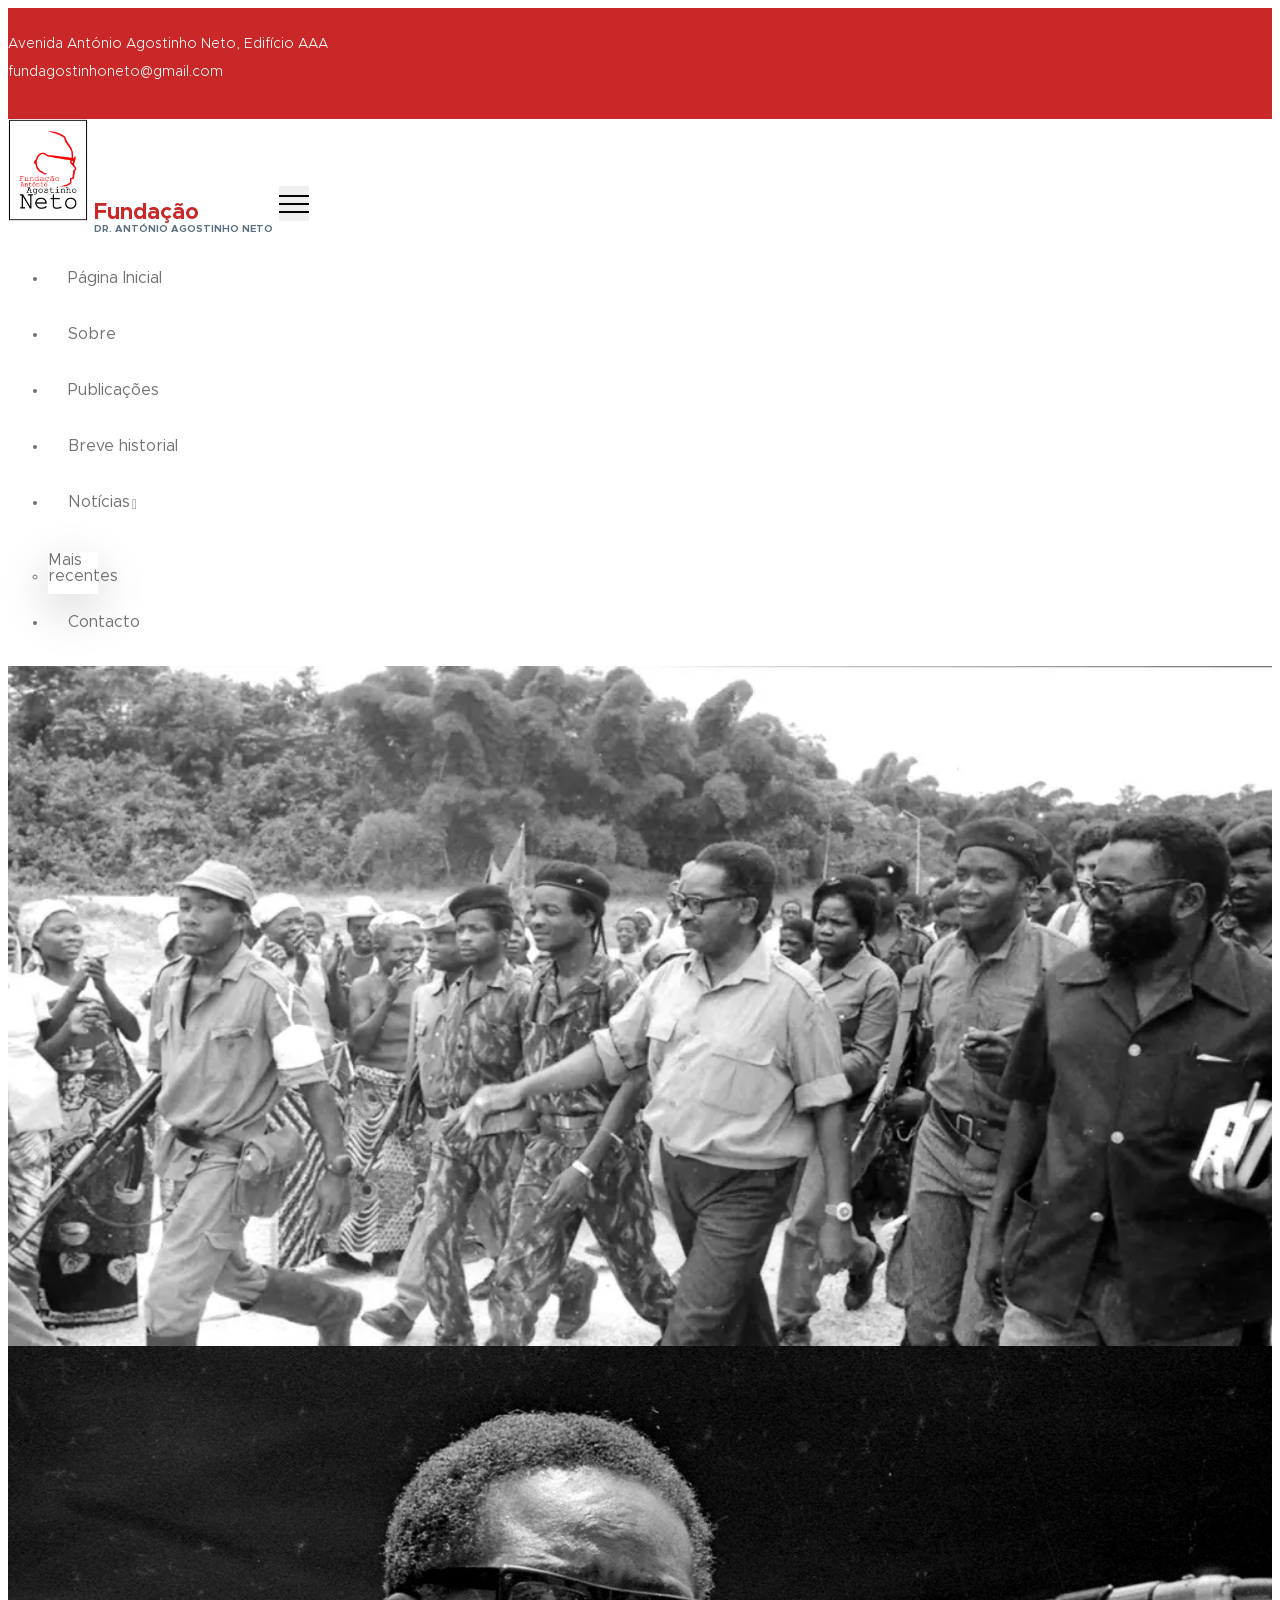
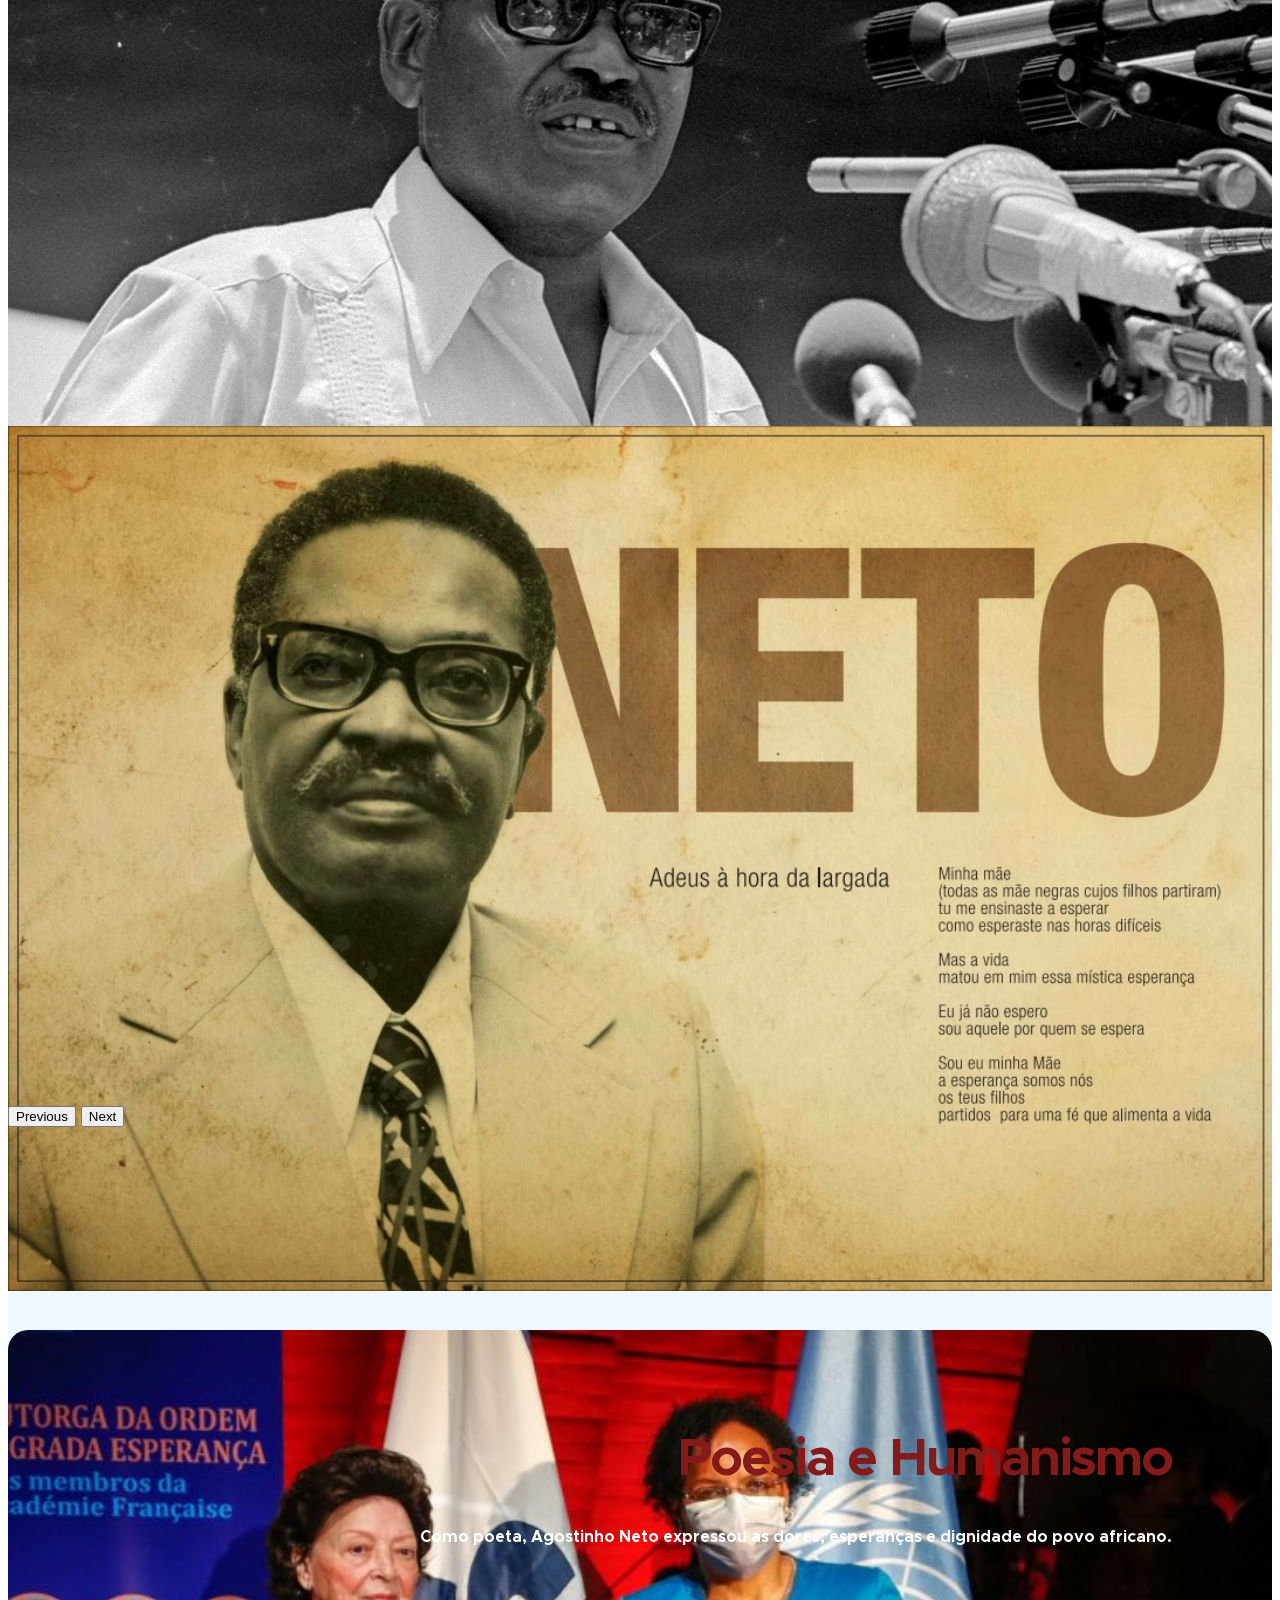
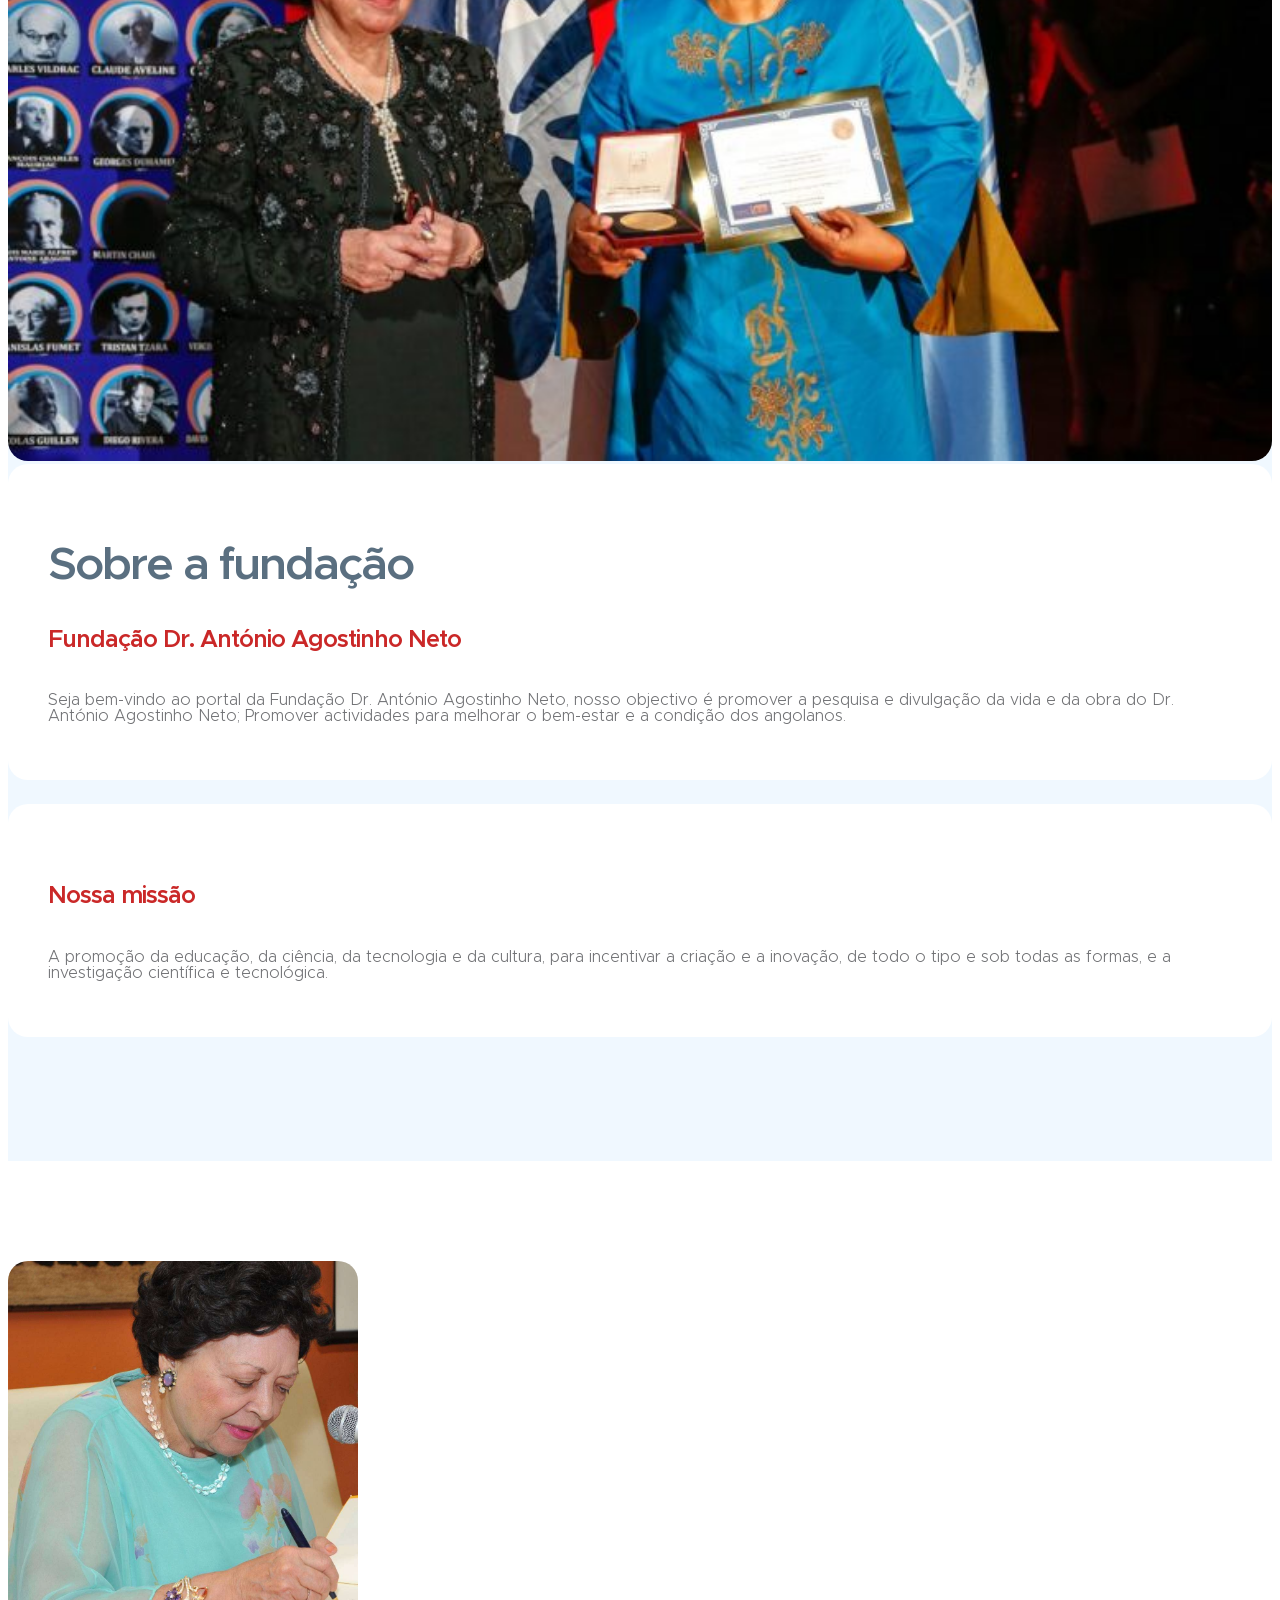
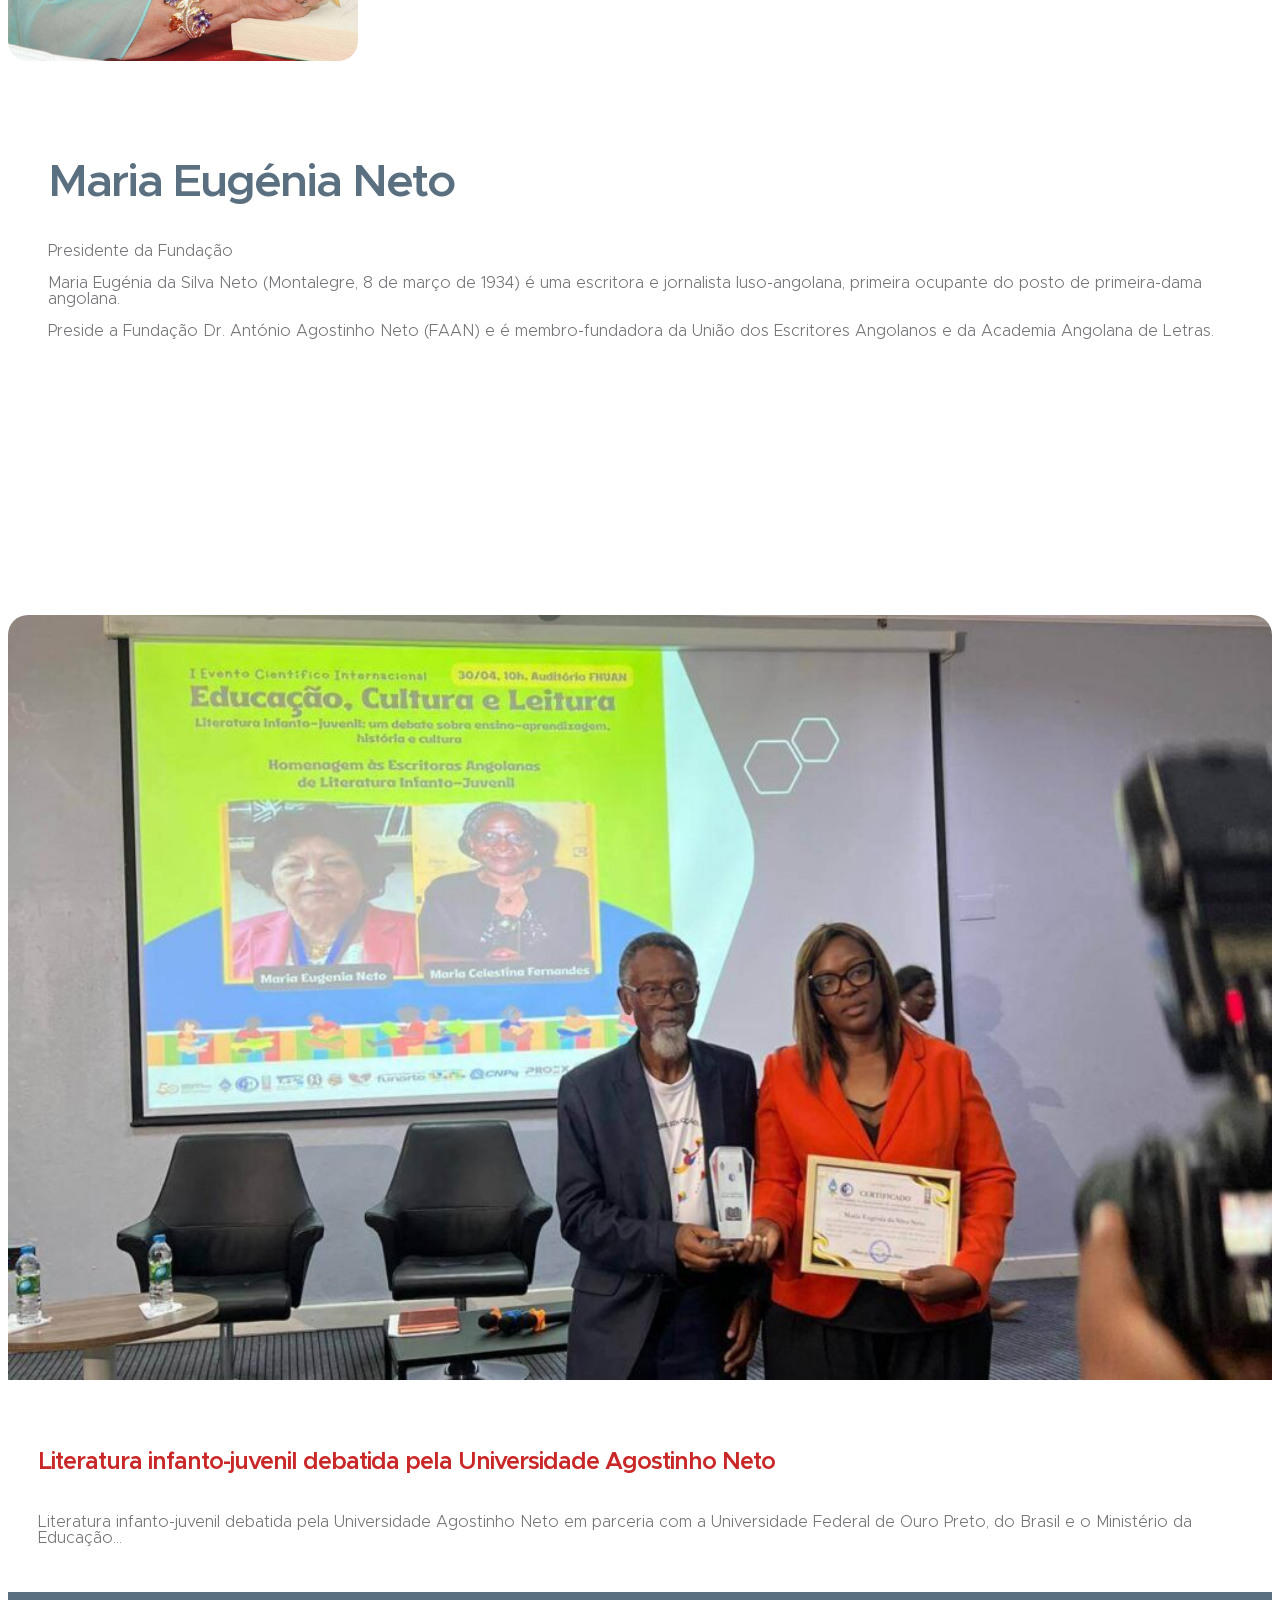
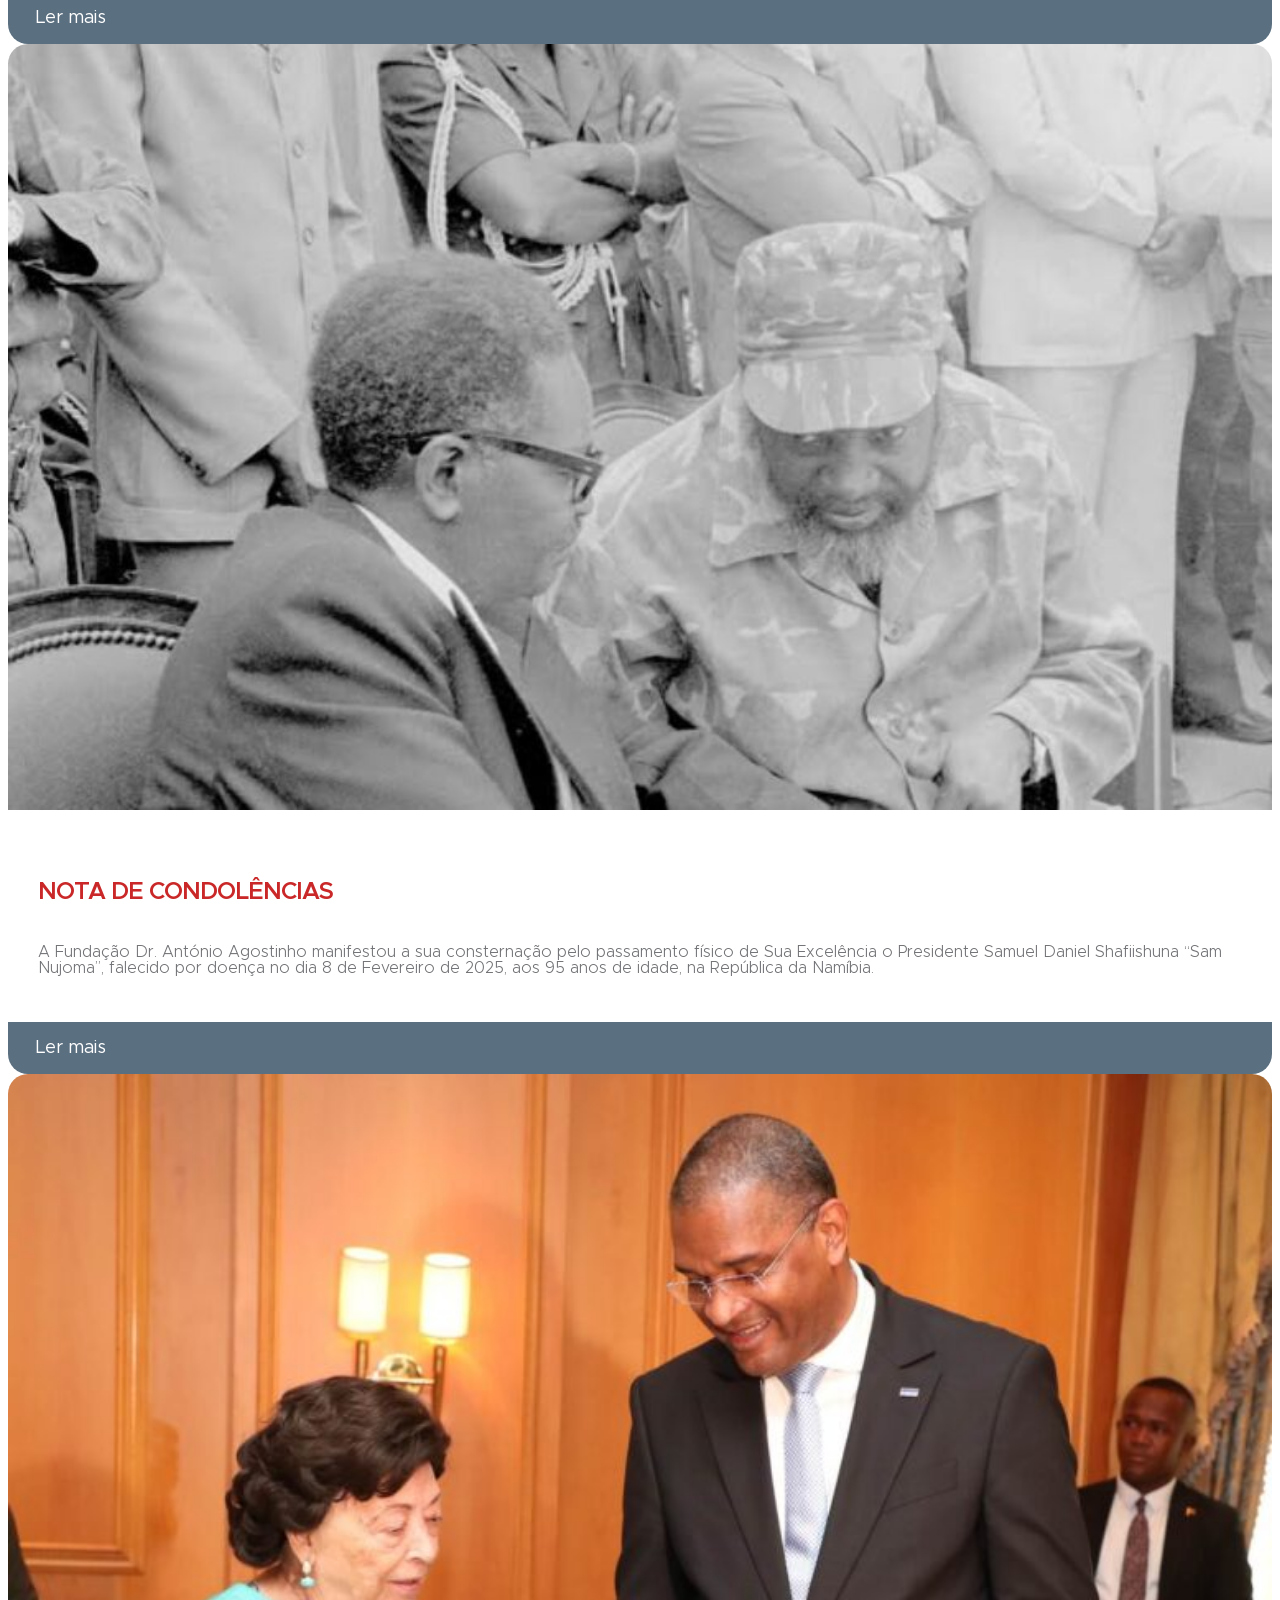
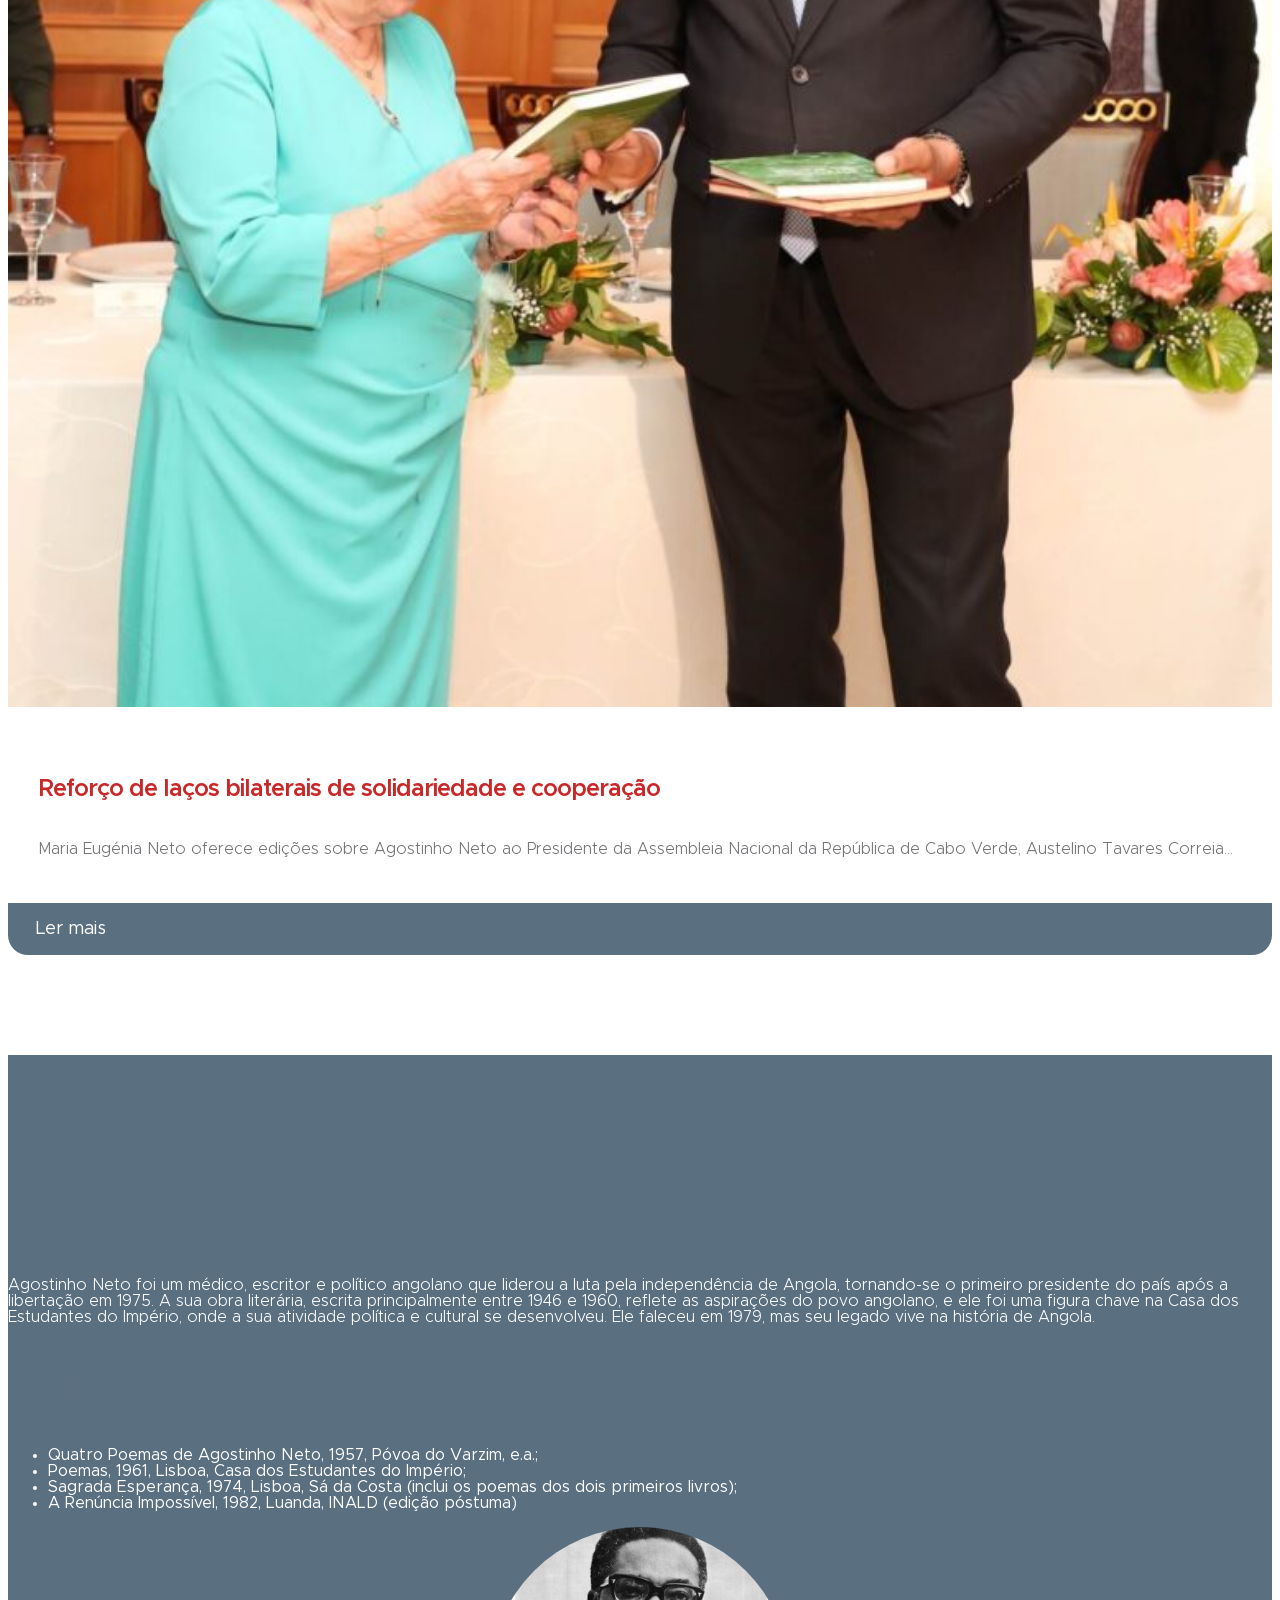
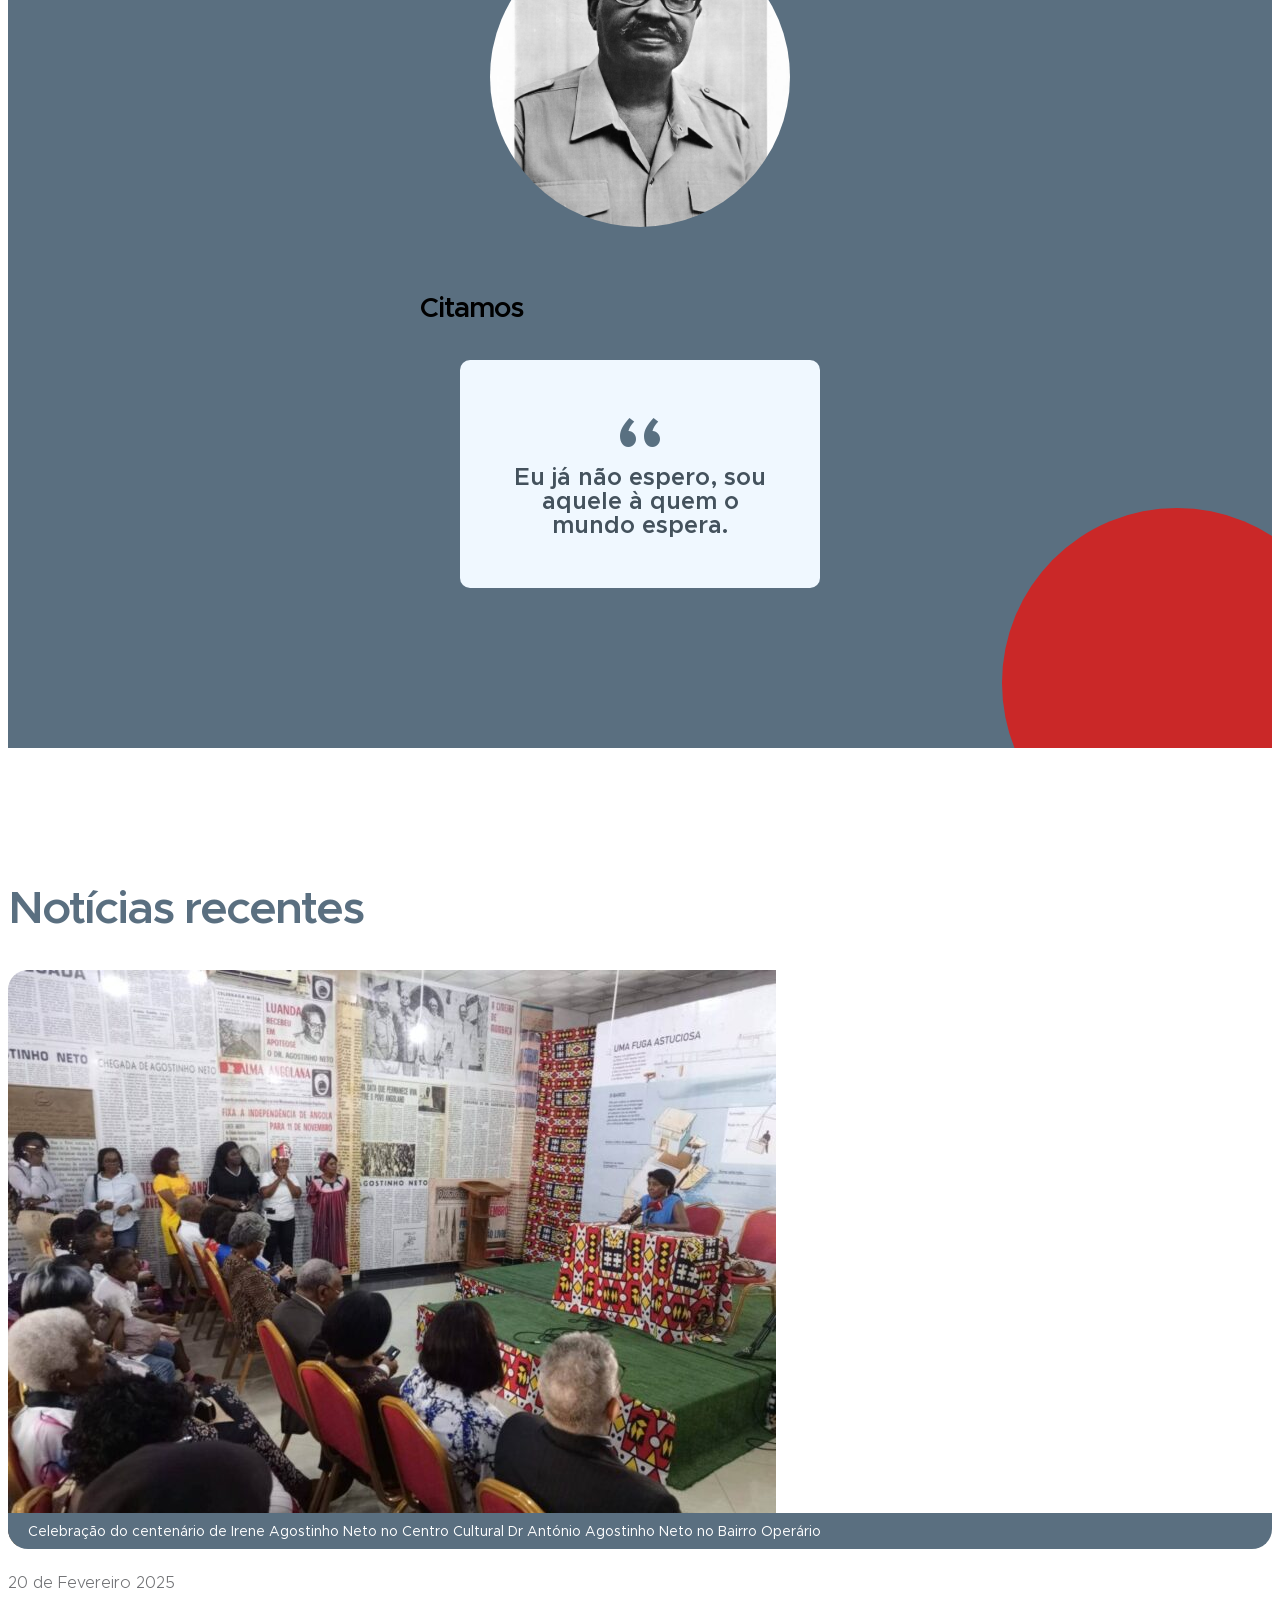
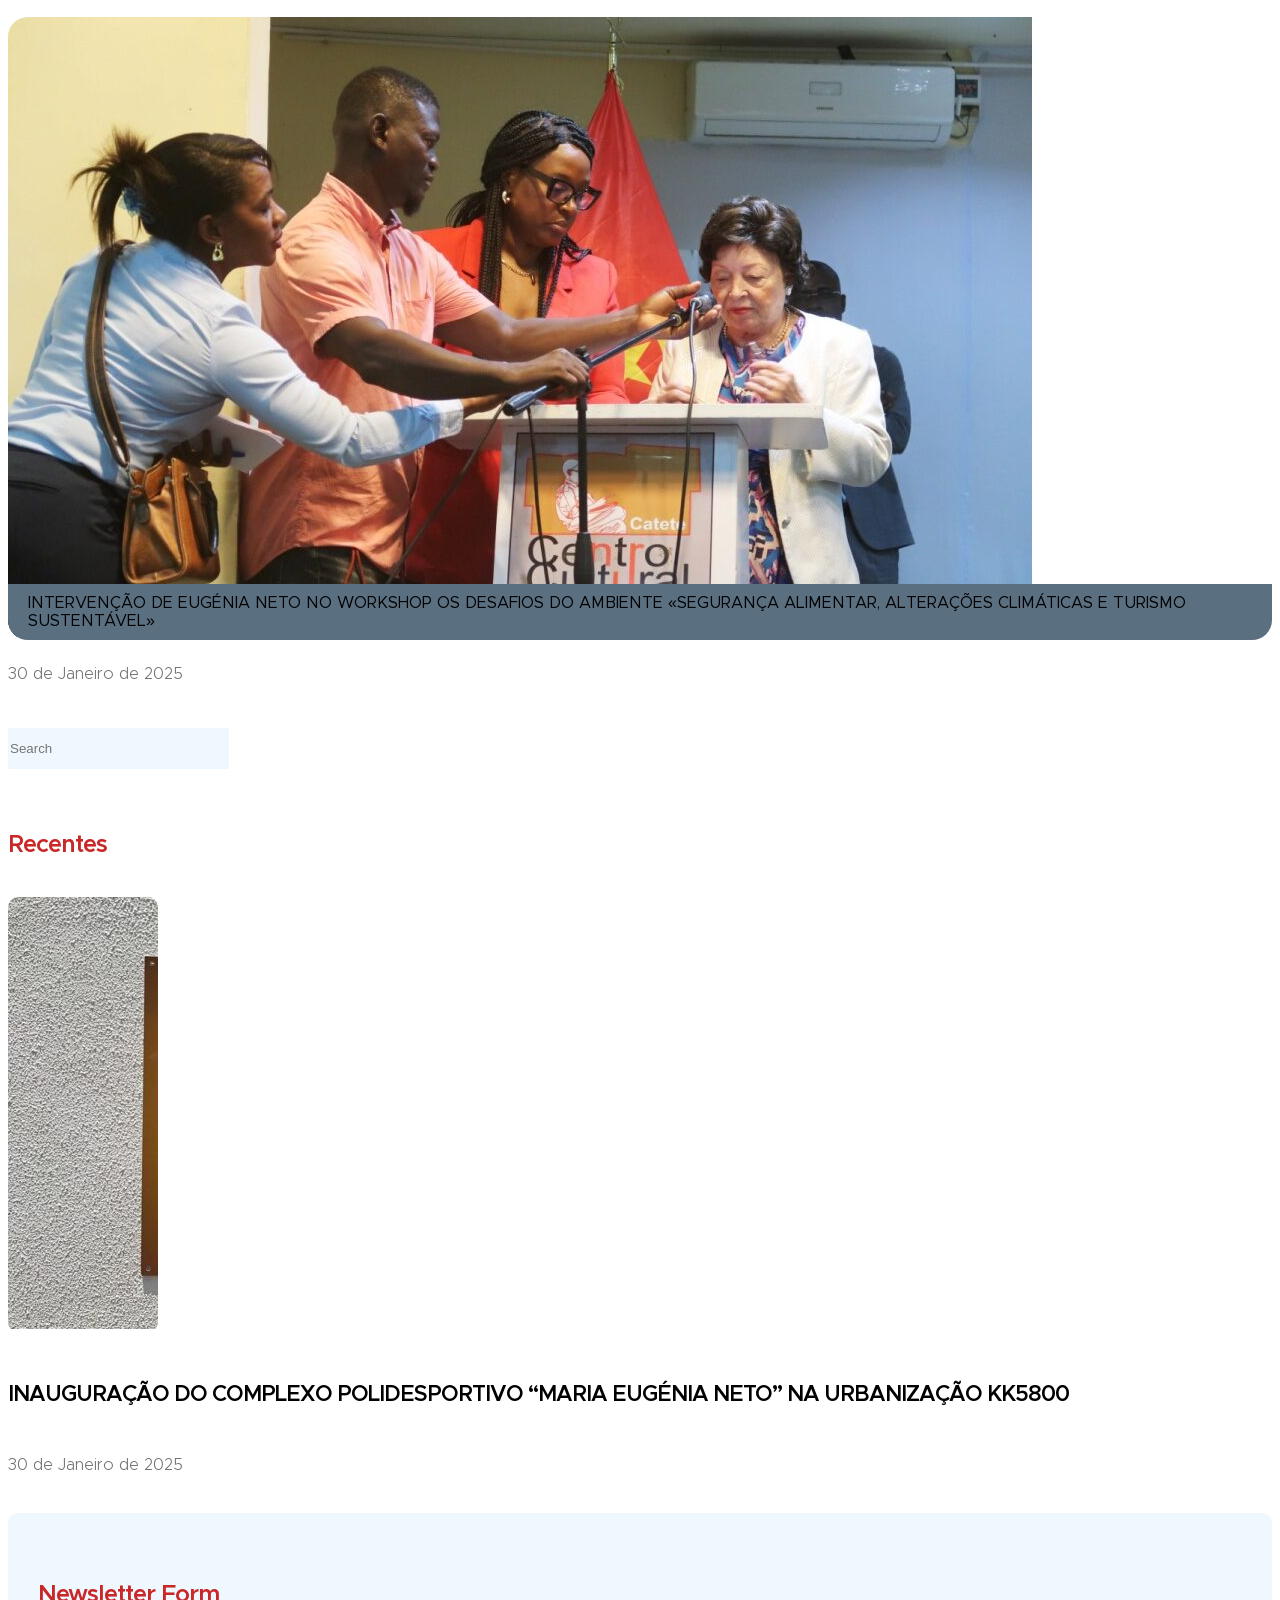
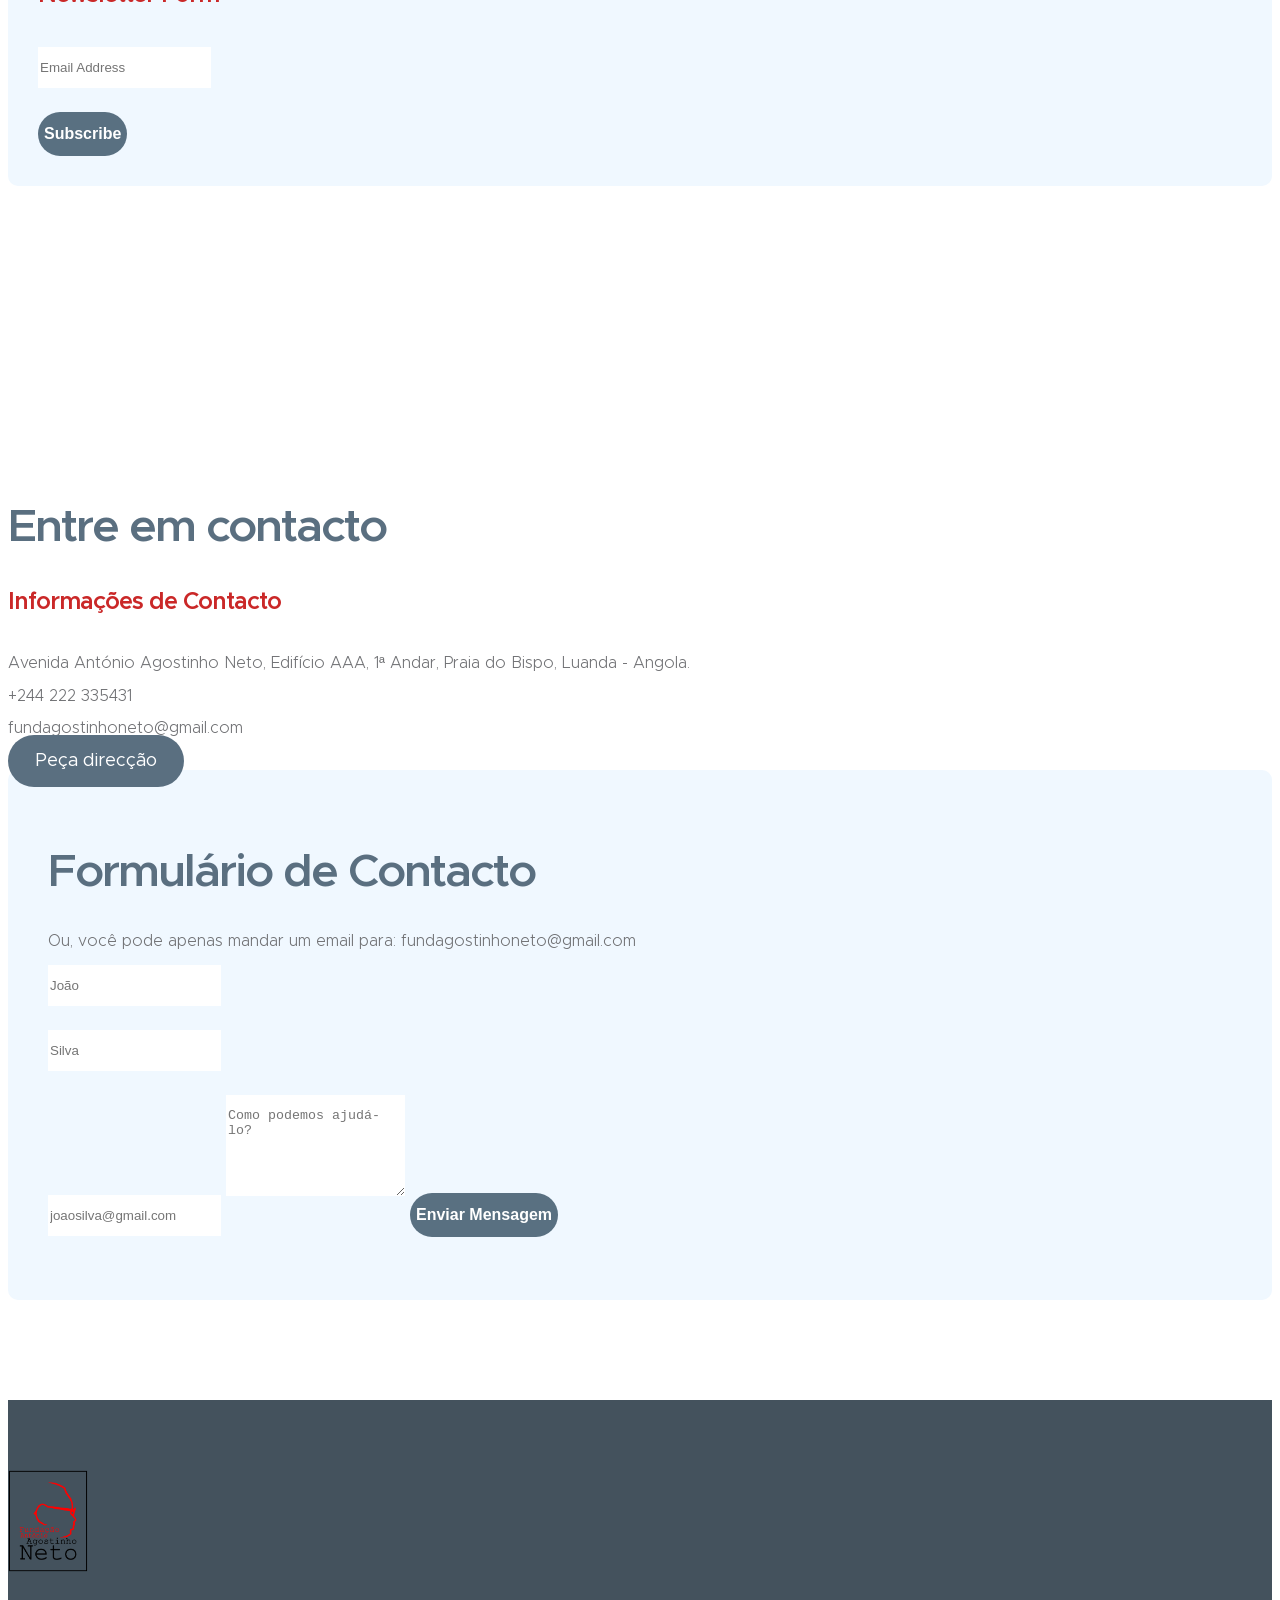
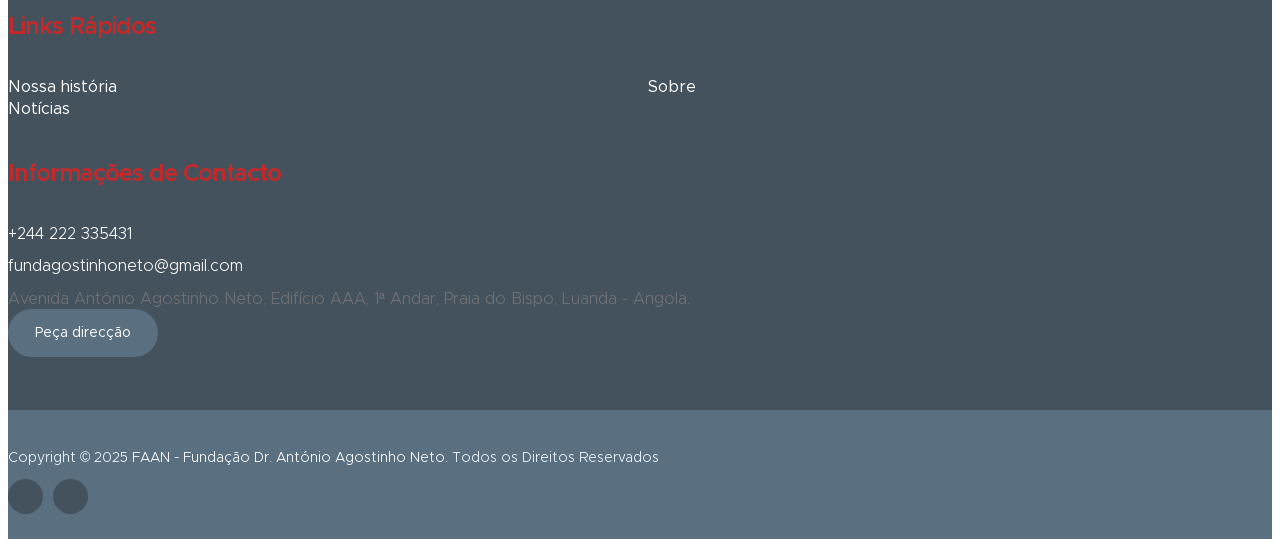
==== commit 0eeeda9f: "after the piihn and se" ====
--- a/index.html
+++ b/index.html
@@ -98,7 +98,7 @@
         <div class="collapse navbar-collapse" id="navbarNav">
           <ul class="navbar-nav ms-auto">
             <li class="nav-item">
-              <a class="nav-link click-scroll" href="index.html"
+              <a class="nav-link click-scroll" href="index.html#top"
                 >Página Inicial</a
               >
             </li>
@@ -112,7 +112,9 @@
             </li>
 
             <li class="nav-item">
-              <a class="nav-link click-scroll" href="#section_4">Actividades</a>
+              <a class="nav-link click-scroll" href="#section_4"
+                >Breve historial</a
+              >
             </li>
 
             <li class="nav-item dropdown">
@@ -142,14 +144,6 @@
 
             <li class="nav-item">
               <a class="nav-link click-scroll" href="#section_6">Contacto</a>
-            </li>
-
-            <li class="nav-item ms-3">
-              <a
-                class="nav-link custom-btn custom-border-btn btn"
-                href="donate.html"
-                >Donate</a
-              >
             </li>
           </ul>
         </div>
@@ -267,7 +261,7 @@
               <div
                 class="featured-block d-flex justify-content-center align-items-center"
               >
-                <a href="donate.html" class="d-block">
+                <a href="piihn.html" class="d-block">
                   <img
                     src="images/icons/piihn.jpeg"
                     class="featured-block-image img-fluid"
@@ -285,7 +279,7 @@
               <div
                 class="featured-block d-flex justify-content-center align-items-center"
               >
-                <a href="donate.html" class="d-block">
+                <a href="sagrada_esperanca.html" class="d-block">
                   <img
                     src="images/icons/sagrada-esperanca-premio.jpg"
                     class="featured-block-image img-fluid"
@@ -303,7 +297,7 @@
               <div
                 class="featured-block d-flex justify-content-center align-items-center"
               >
-                <a href="donate.html" class="d-block">
+                <a href="#" class="d-block">
                   <img
                     style="height: 150px"
                     src="images/icons/livro-sem-treguas.jpg
@@ -322,7 +316,7 @@
               <div
                 class="featured-block d-flex justify-content-center align-items-center"
               >
-                <a href="donate.html" class="d-block">
+                <a href="#" class="d-block">
                   <img
                     style="height: 130px"
                     src="images/icons/sabado-nos-musseques.jpeg"
@@ -368,10 +362,10 @@
 
               <div class="row">
                 <div class="col-lg-6 col-md-6 col-12">
-                  <div class="custom-text-box mb-lg-0">
+                  <div class="custom-text-box">
                     <h5 class="mb-3">Nossa missão</h5>
 
-                    <p>
+                    <p class="mb-0">
                       A promoção da educação, da ciência, da tecnologia e da
                       cultura, para incentivar a criação e a inovação, de todo o
                       tipo e sob todas as formas, e a investigação científica e
@@ -454,90 +448,11 @@
         </div>
       </section> -->
 
-      <section class="section-padding" id="section_3">
+      <section class="section-padding">
         <div class="container">
-          <div class="row">
+          <div class="row" id="section_3">
             <div class="col-lg-12 col-12 text-center mb-4">
               <h2>Notícias</h2>
-            </div>
-
-            <div class="col-lg-4 col-md-6 col-12 mb-4 mb-lg-0">
-              <div class="custom-block-wrap">
-                <img
-                  src="images/causes/debate.jpg"
-                  class="custom-block-image img-fluid"
-                  alt=""
-                />
-
-                <div class="custom-block">
-                  <div class="custom-block-body">
-                    <h5 class="mb-3">
-                      Literatura infanto-juvenil debatida pela Universidade
-                      Agostinho Neto
-                    </h5>
-
-                    <p>
-                      Literatura infanto-juvenil debatida pela Universidade
-                      Agostinho Neto em parceria com a Universidade Federal de
-                      Ouro Preto, do Brasil e o Ministério da Educação...
-                    </p>
-                  </div>
-
-                  <a href="donate.html" class="custom-btn btn">Ler mais</a>
-                </div>
-              </div>
-            </div>
-
-            <div class="col-lg-4 col-md-6 col-12 mb-4 mb-lg-0">
-              <div class="custom-block-wrap">
-                <img
-                  src="images/causes/nota-de-condolencias.jpg"
-                  class="custom-block-image img-fluid"
-                  alt=""
-                />
-
-                <div class="custom-block">
-                  <div class="custom-block-body">
-                    <h5 class="mb-3">NOTA DE CONDOLÊNCIAS</h5>
-
-                    <p>
-                      A Fundação Dr. António Agostinho manifestou a sua
-                      consternação pelo passamento físico de Sua Excelência o
-                      Presidente Samuel Daniel Shafiishuna “Sam Nujoma”,
-                      falecido por doença no dia 8 de Fevereiro de 2025, aos 95
-                      anos de idade, na República da Namíbia.
-                    </p>
-                  </div>
-
-                  <a href="donate.html" class="custom-btn btn">Ler mais</a>
-                </div>
-              </div>
-            </div>
-
-            <div class="col-lg-4 col-md-6 col-12">
-              <div class="custom-block-wrap">
-                <img
-                  src="images/causes/premiacao.jpg"
-                  class="custom-block-image img-fluid"
-                  alt=""
-                />
-
-                <div class="custom-block max-height">
-                  <div class="custom-block-body">
-                    <h5 class="mb-3">
-                      Reforço de laços bilaterais de solidariedade e cooperação
-                    </h5>
-
-                    <p>
-                      Maria Eugénia Neto oferece edições sobre Agostinho Neto ao
-                      Presidente da Assembleia Nacional da República de Cabo
-                      Verde, Austelino Tavares Correia...
-                    </p>
-                  </div>
-
-                  <a href="donate.html" class="custom-btn btn">Ler mais</a>
-                </div>
-              </div>
             </div>
           </div>
         </div>
@@ -1124,19 +1039,11 @@
               </li>
 
               <li class="footer-menu-item">
-                <a href="#" class="footer-menu-link">Newsroom</a>
+                <a href="#" class="footer-menu-link">Notícias</a>
               </li>
 
               <li class="footer-menu-item">
-                <a href="#" class="footer-menu-link">Causes</a>
-              </li>
-
-              <li class="footer-menu-item">
-                <a href="#" class="footer-menu-link">Become a volunteer</a>
-              </li>
-
-              <li class="footer-menu-item">
-                <a href="#" class="footer-menu-link">Partner with us</a>
+                <a href="#" class="footer-menu-link">Sobre</a>
               </li>
             </ul>
           </div>
@@ -1234,5 +1141,6 @@
     <script src="js/click-scroll.js"></script>
     <script src="js/counter.js"></script>
     <script src="js/custom.js"></script>
+    <script src="js/get-news.js"></script>
   </body>
 </html>
--- a/css/templatemo-kind-heart-charity.css
+++ b/css/templatemo-kind-heart-charity.css
@@ -758,7 +758,7 @@
   DONATE              
 -----------------------------------------*/
 .donate-section {
-  background-image: url("../images/different-people-doing-volunteer-work.jpg");
+  background-color: white;
   background-repeat: no-repeat;
   background-position: center;
   background-size: cover;
@@ -779,7 +779,7 @@
   NEWS         
 -----------------------------------------*/
 .news-detail-header-section {
-  background-image: url("../images/news/close-up-volunteer-oganizing-stuff-donation.jpg");
+  background-image: url("../images/news/neto-noticias.jpg");
   background-repeat: no-repeat;
   background-position: center;
   background-size: cover;
@@ -1579,7 +1579,7 @@
   }
 
   #hero-slide .carousel-caption {
-    clip-path: polygon(100% 100%, 100% 100px, 0 100%);
+    /*clip-path: polygon(100% 100%, 100% 100px, 0 100%);*/
     padding-right: 50px;
     min-width: inherit;
     min-height: inherit;
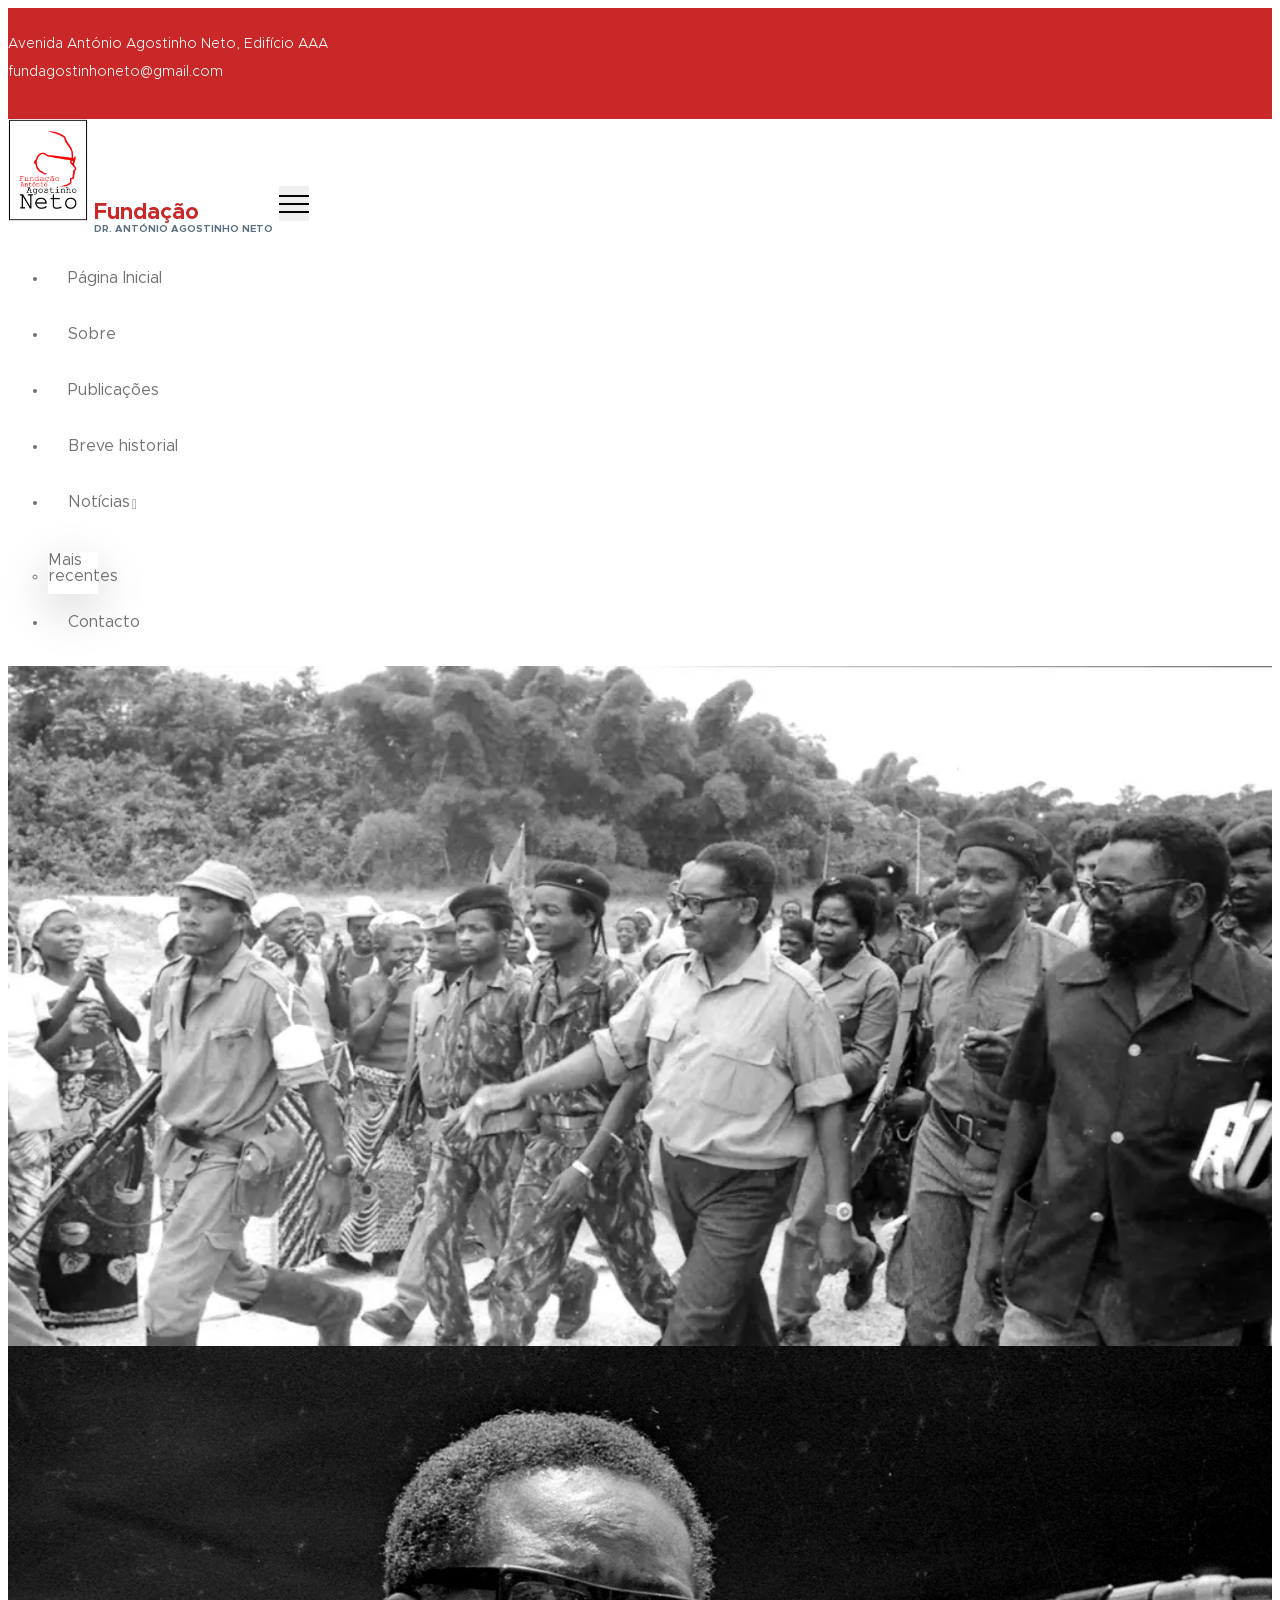
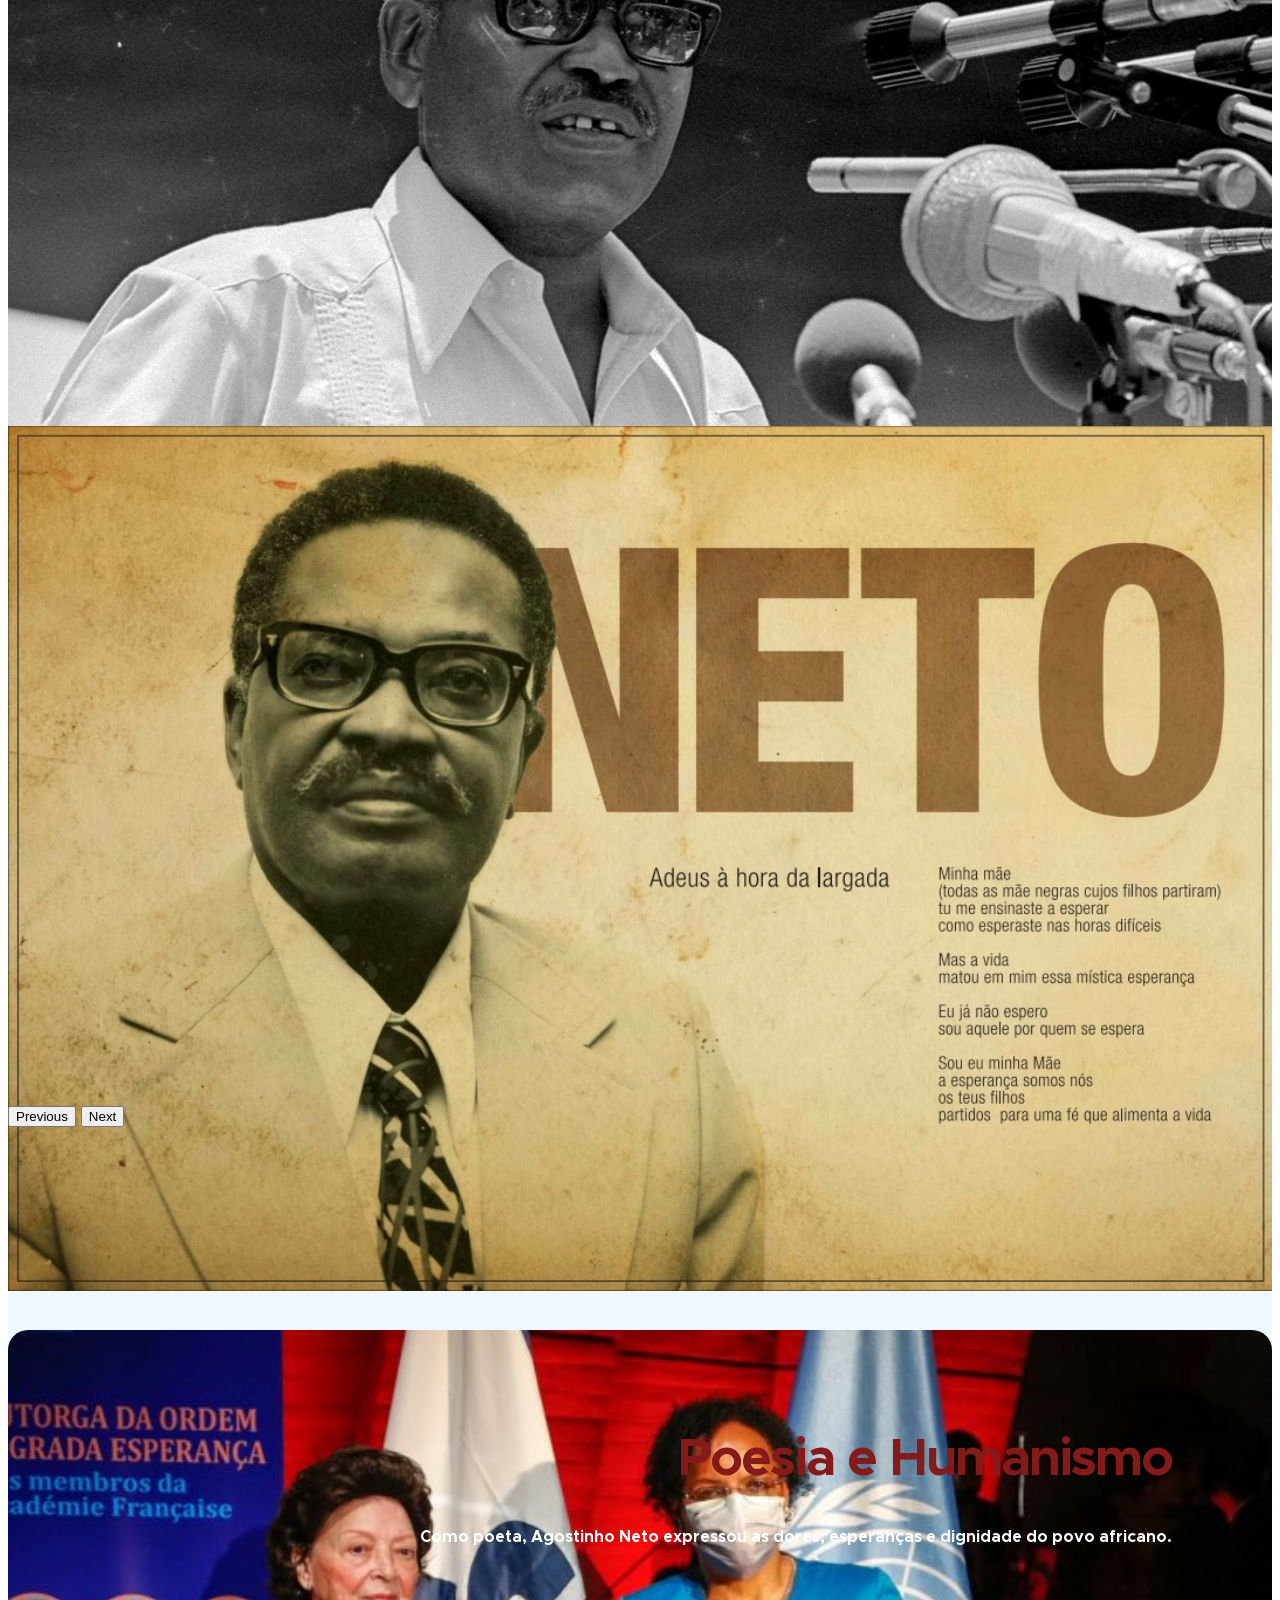
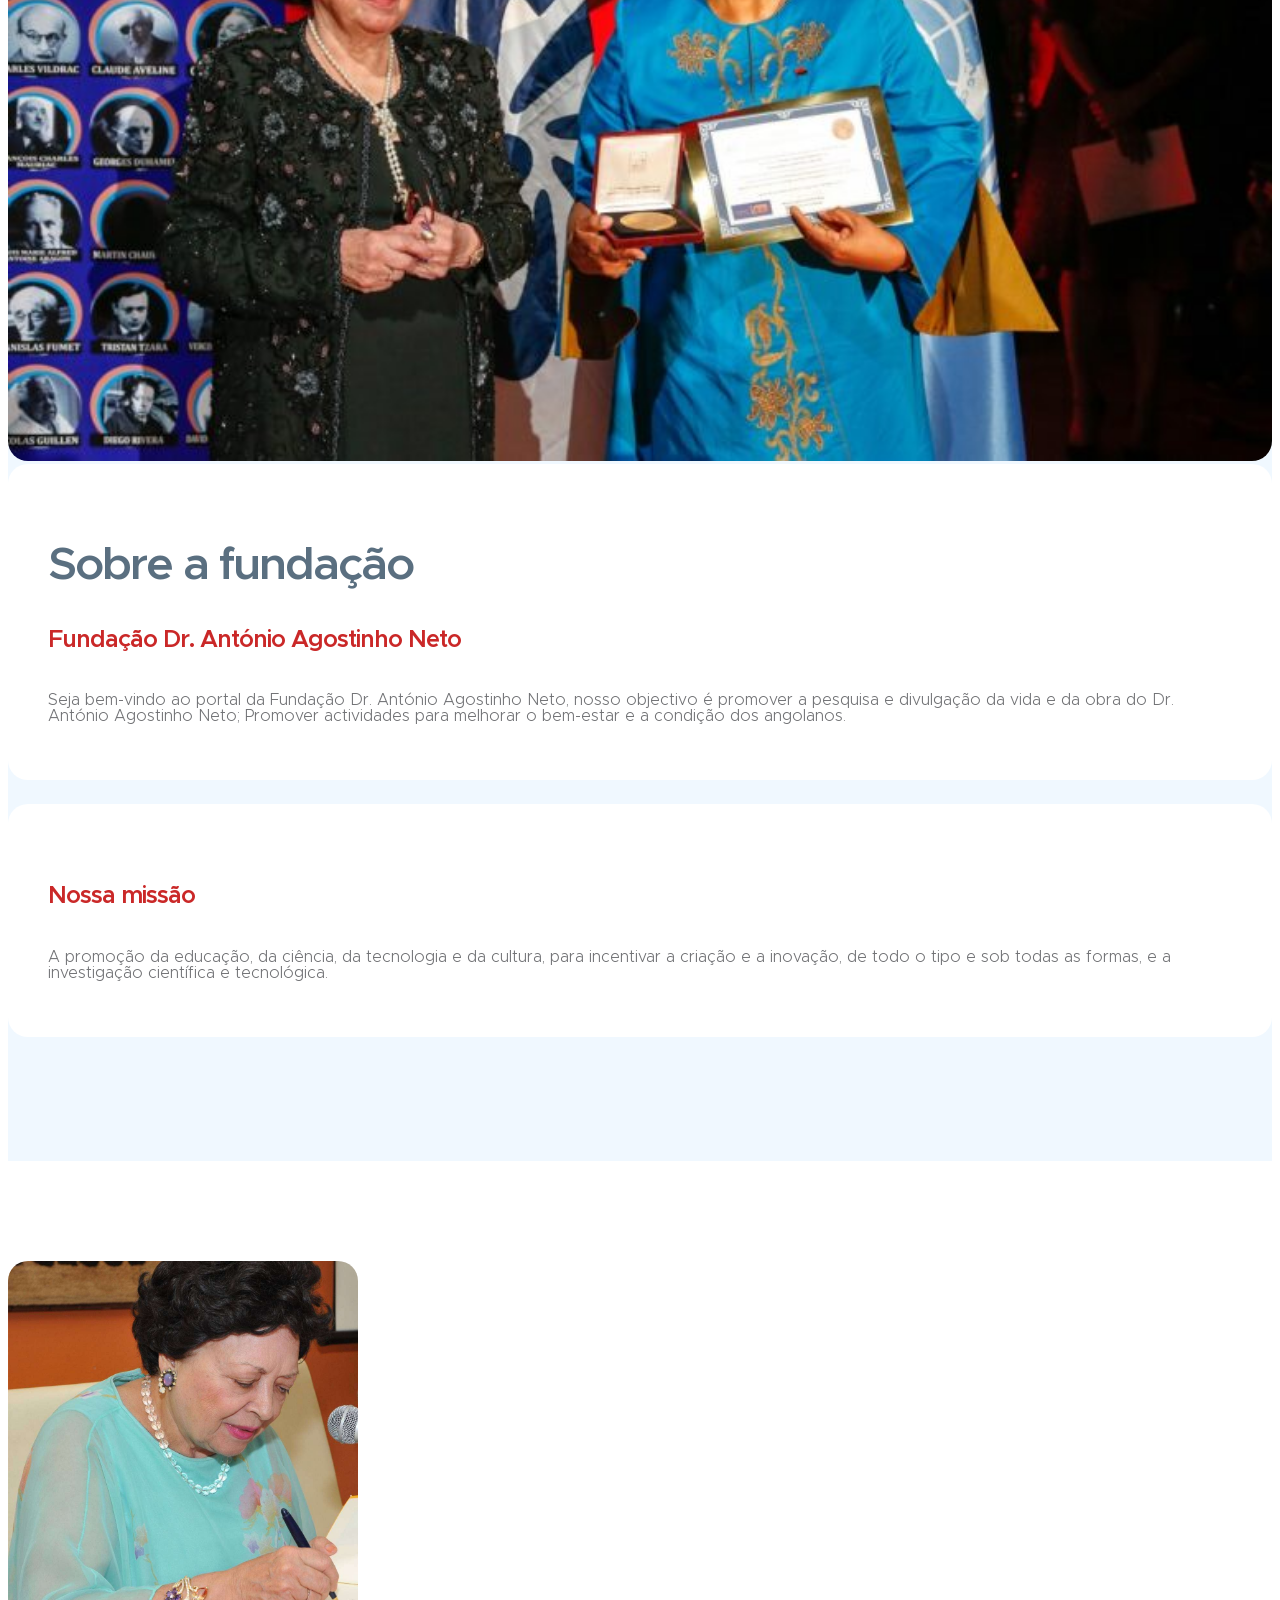
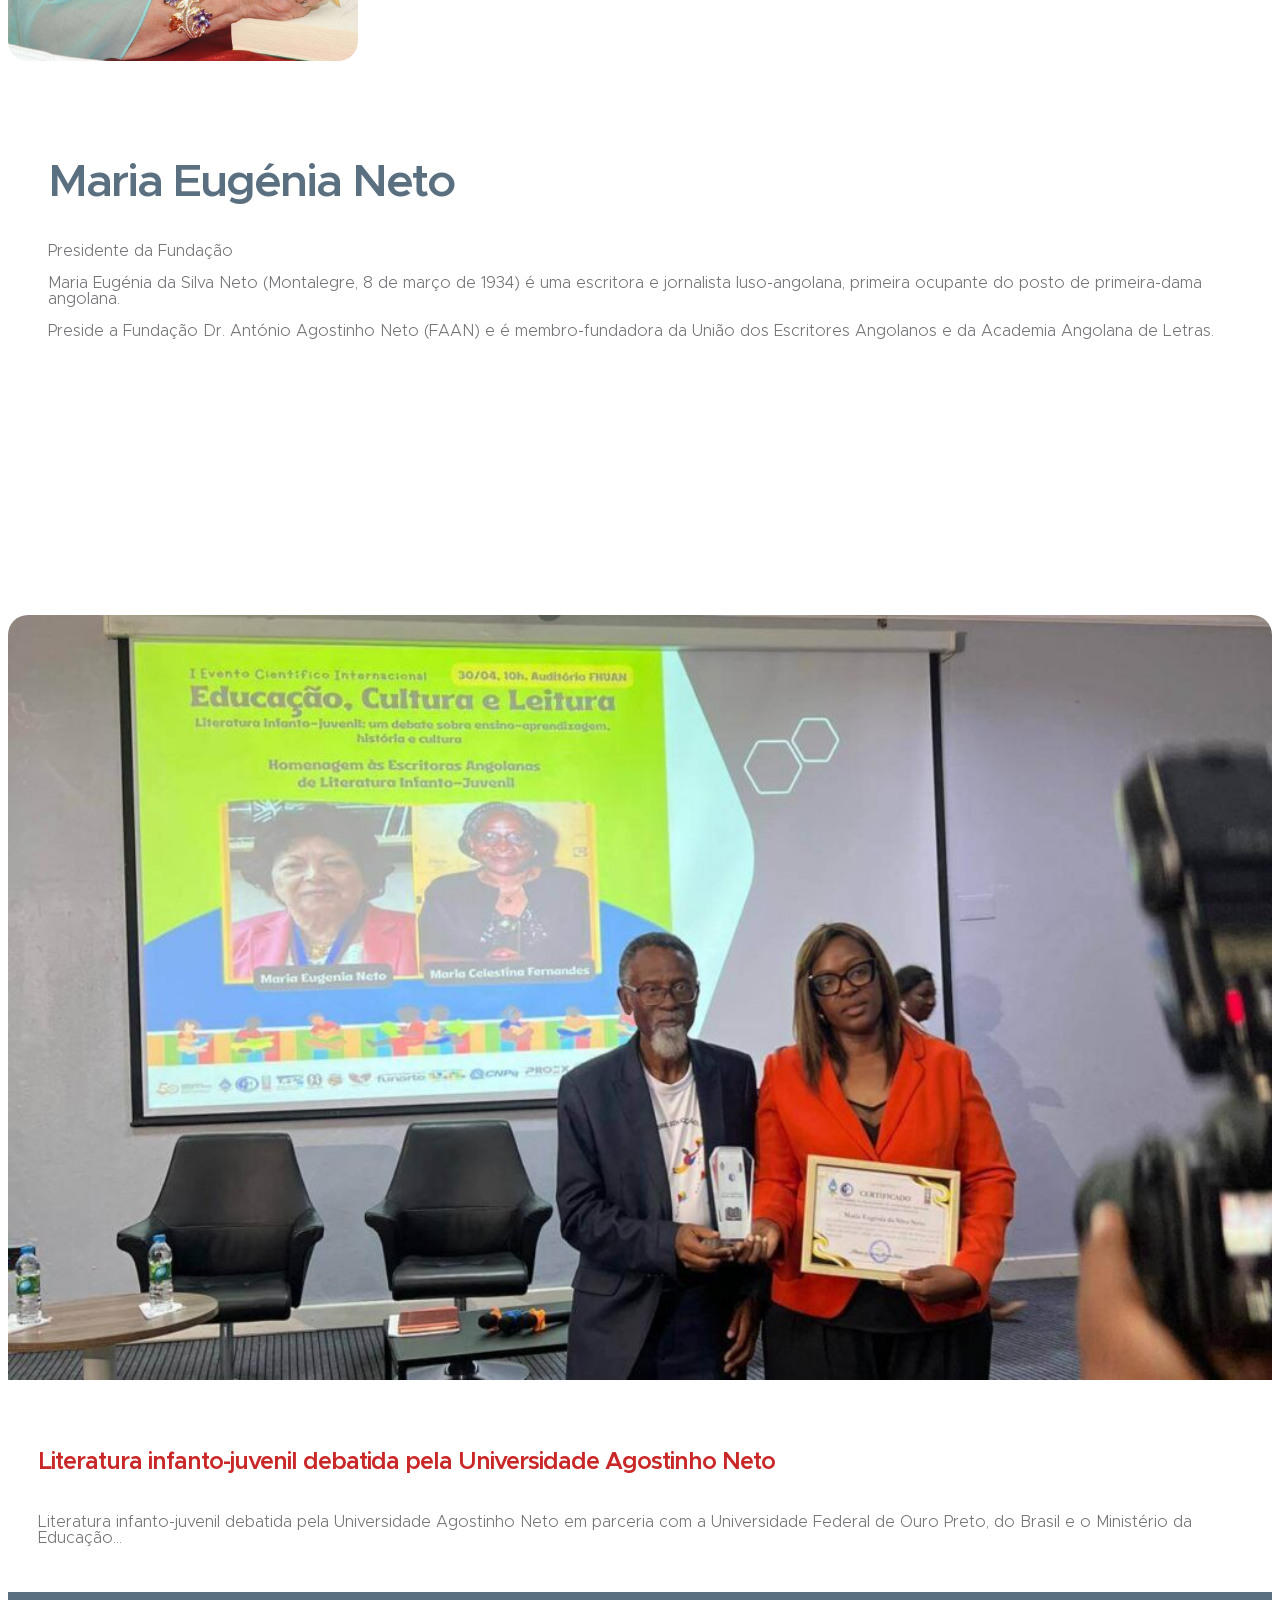
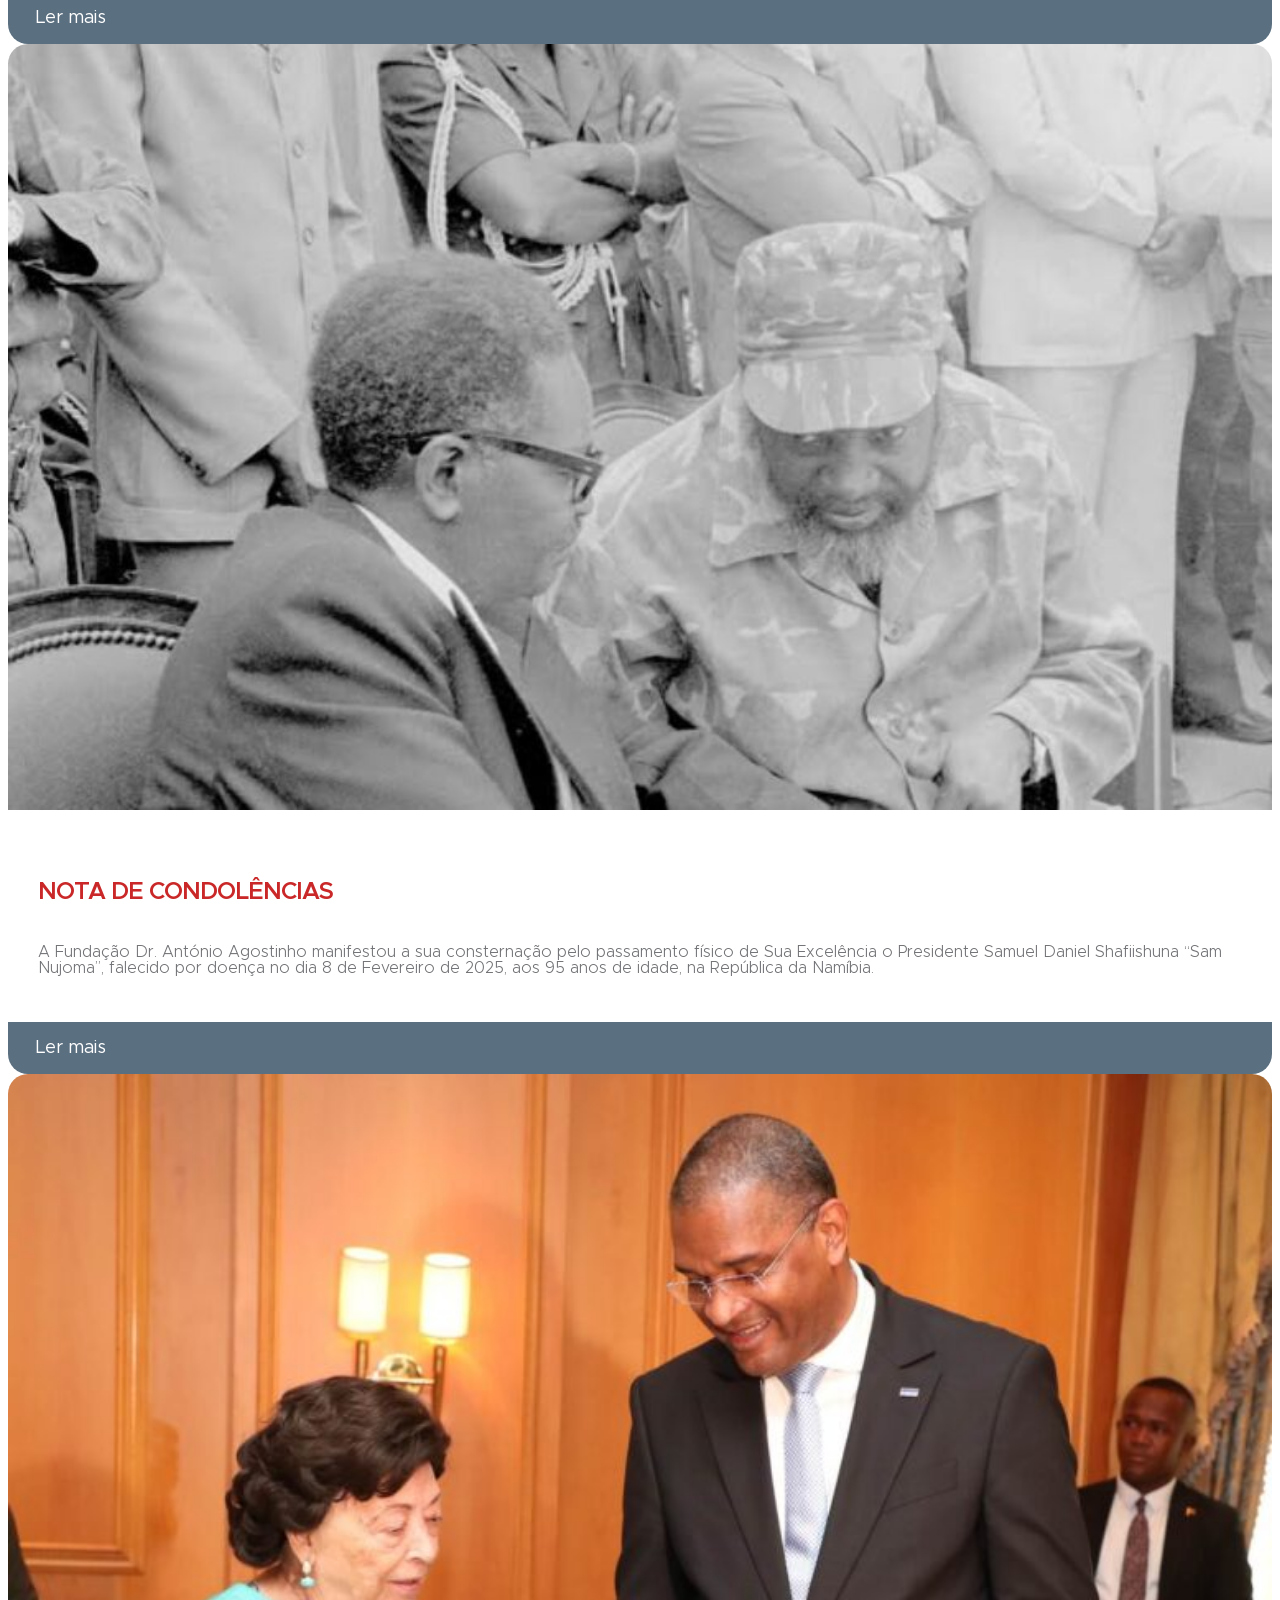
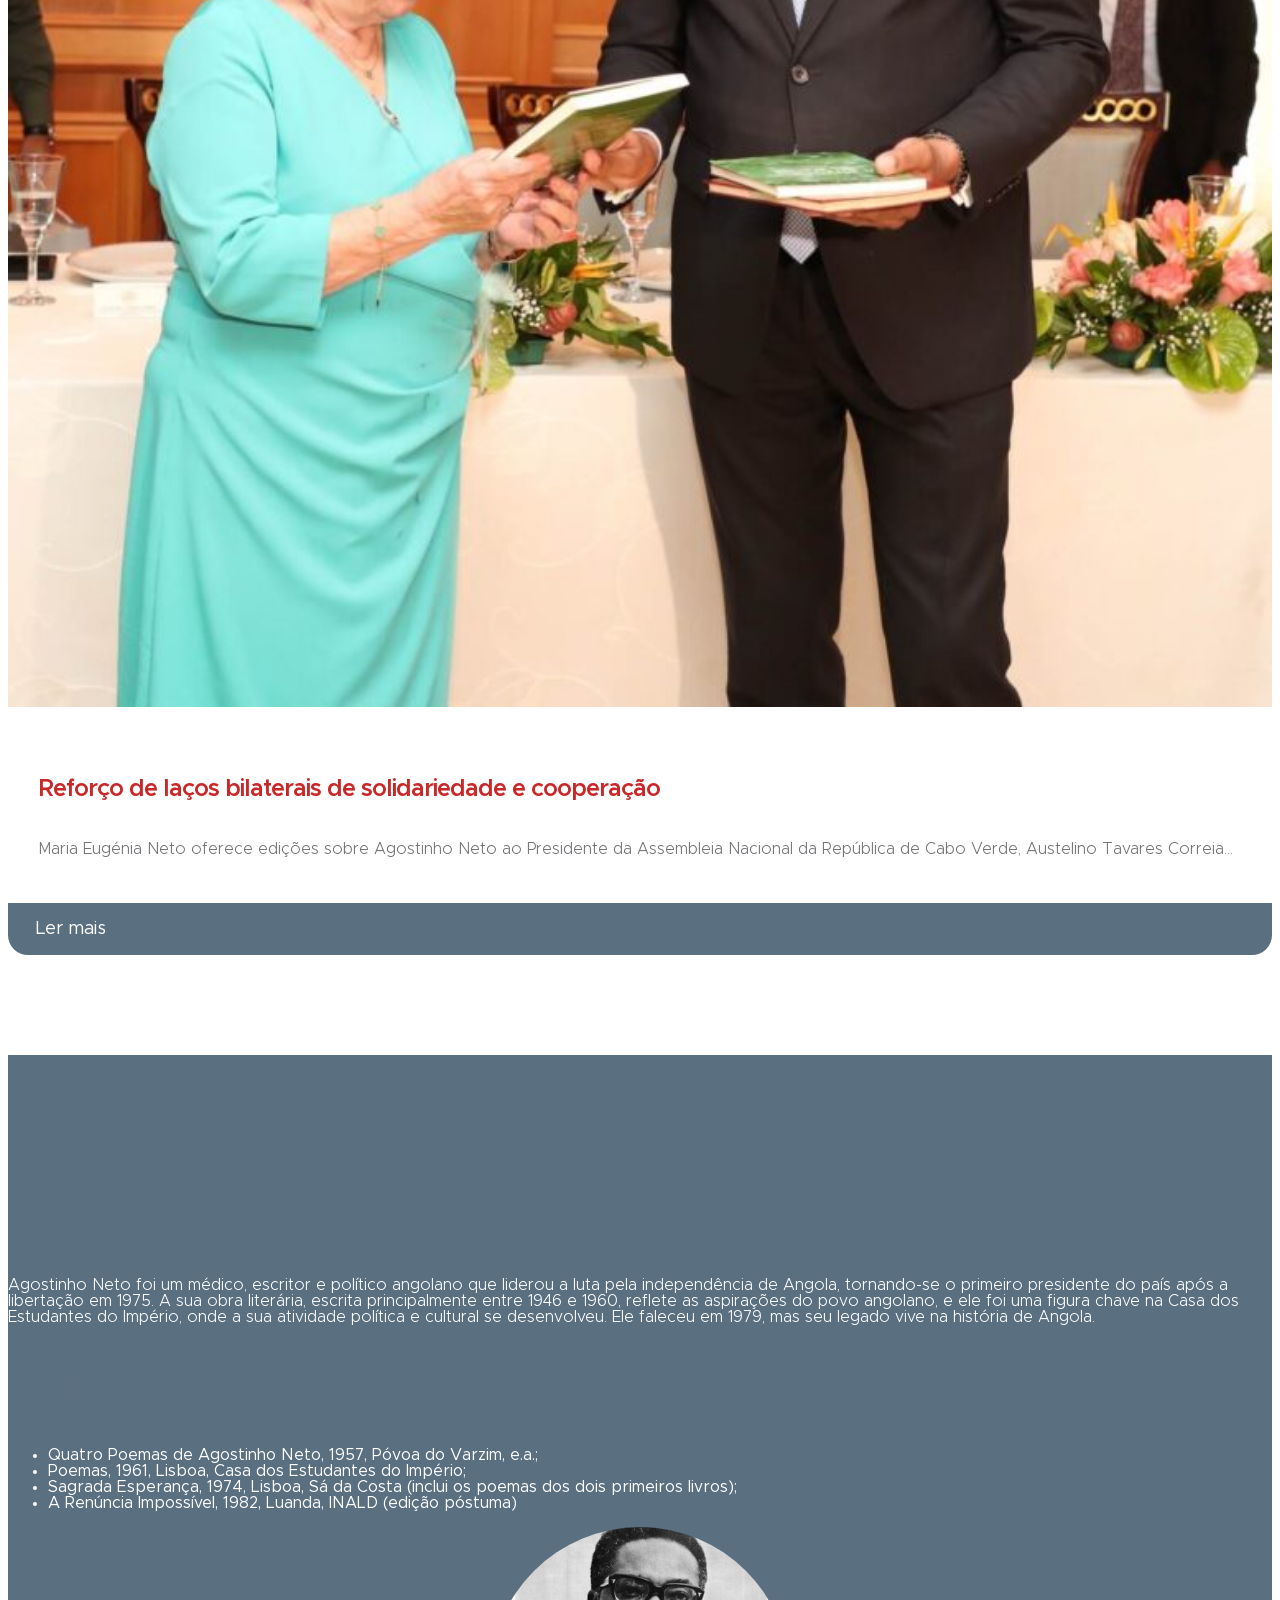
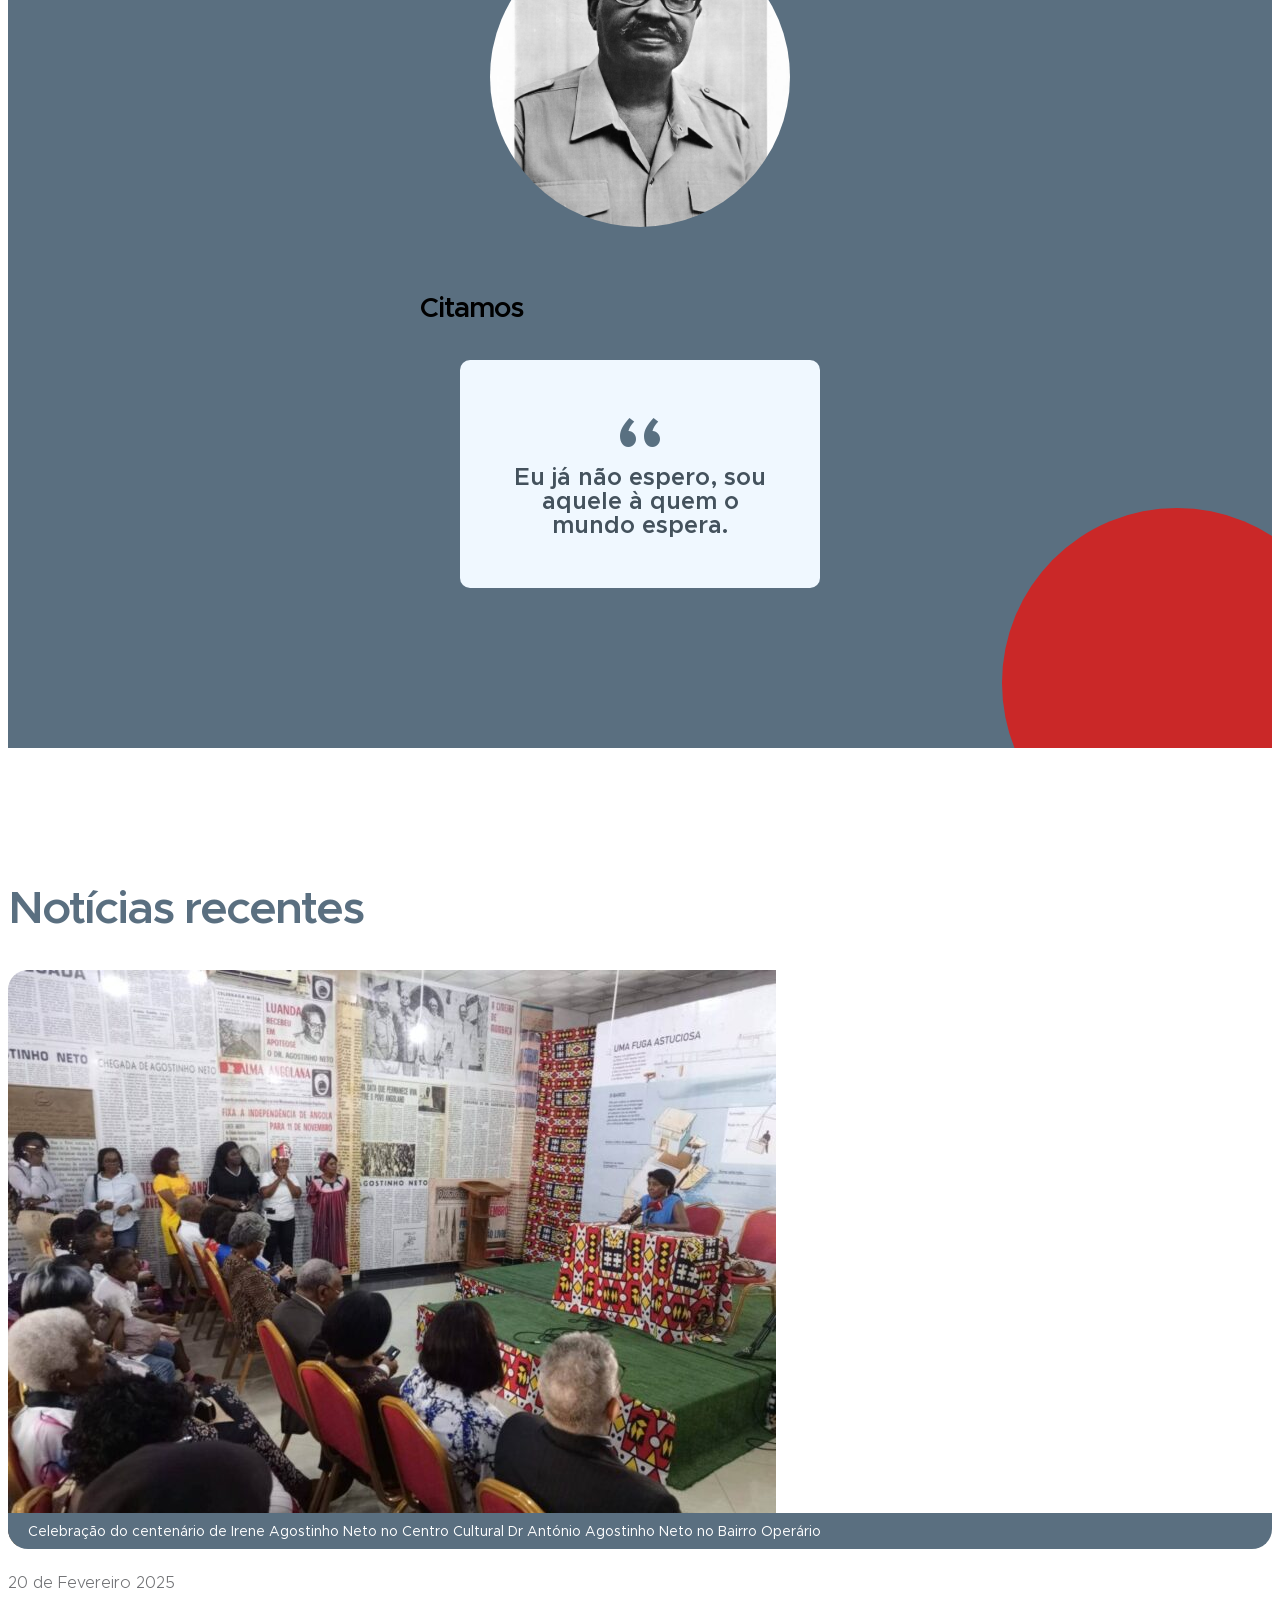
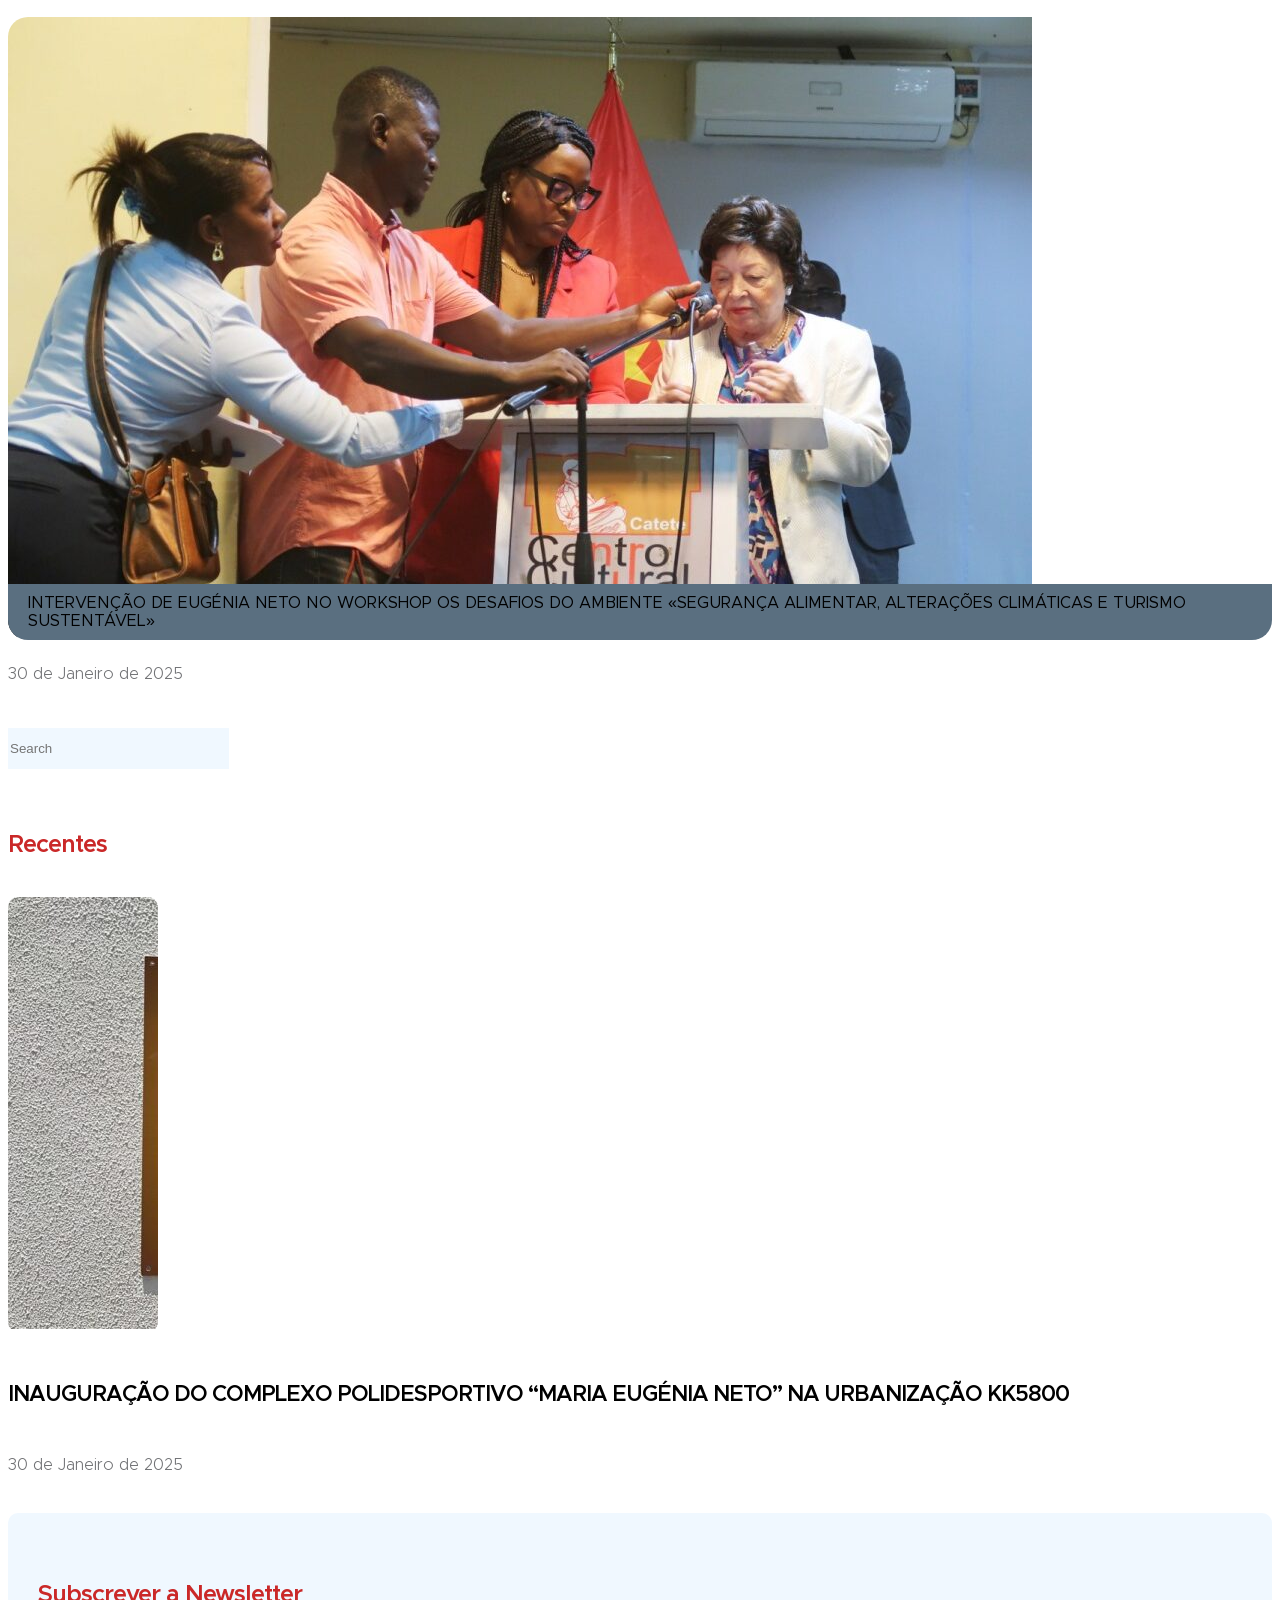
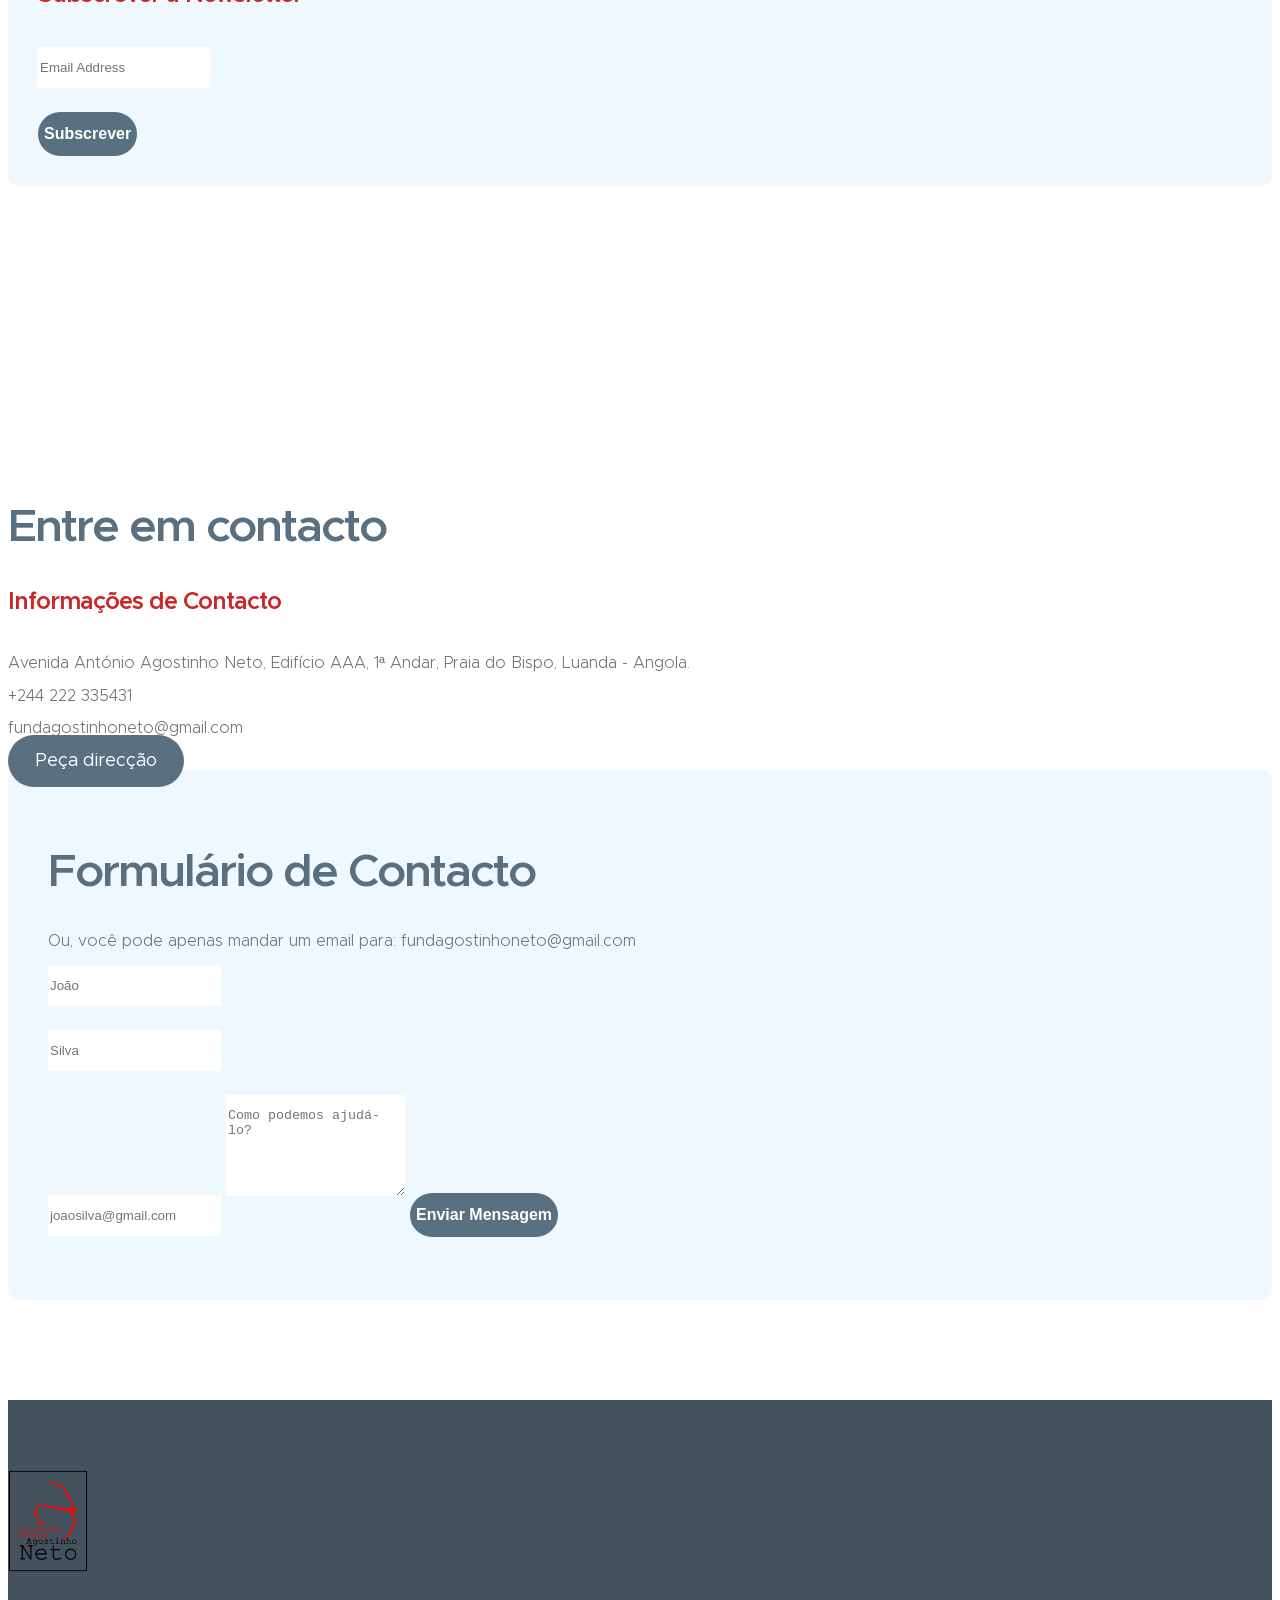
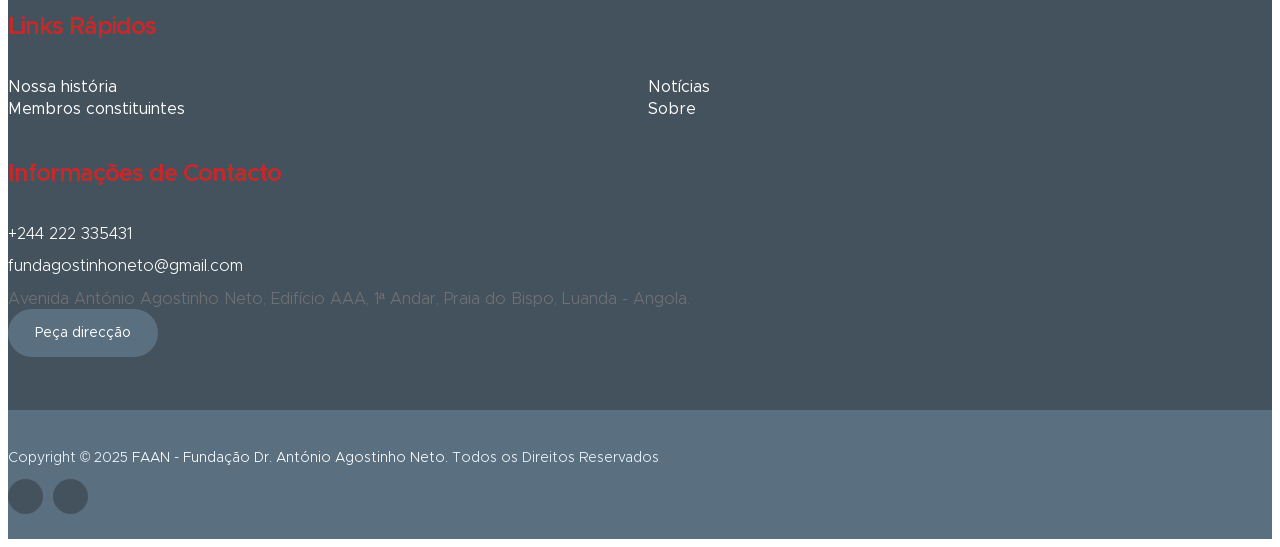
==== commit 4a70c74e: "adding new features" ====
--- a/index.html
+++ b/index.html
@@ -104,15 +104,19 @@
             </li>
 
             <li class="nav-item">
-              <a class="nav-link click-scroll" href="#section_2">Sobre</a>
+              <a class="nav-link click-scroll" href="index.html#section_2"
+                >Sobre</a
+              >
             </li>
 
             <li class="nav-item">
-              <a class="nav-link click-scroll" href="#section_3">Publicações</a>
+              <a class="nav-link click-scroll" href="index.html#section_3"
+                >Publicações</a
+              >
             </li>
 
             <li class="nav-item">
-              <a class="nav-link click-scroll" href="#section_4"
+              <a class="nav-link click-scroll" href="index.html#section_4"
                 >Breve historial</a
               >
             </li>
@@ -120,7 +124,7 @@
             <li class="nav-item dropdown">
               <a
                 class="nav-link click-scroll dropdown-toggle"
-                href="#section_3"
+                href="index.html#section_3"
                 id="navbarLightDropdownMenuLink"
                 role="button"
                 data-bs-toggle="dropdown"
@@ -772,7 +776,7 @@
                 method="get"
                 role="form"
               >
-                <h5 class="mb-4">Newsletter Form</h5>
+                <h5 class="mb-4">Subscrever a Newsletter</h5>
 
                 <input
                   type="email"
@@ -785,7 +789,7 @@
                 />
 
                 <div class="col-lg-12 col-12">
-                  <button type="submit" class="form-control">Subscribe</button>
+                  <button type="submit" class="form-control">Subscrever</button>
                 </div>
               </form>
             </div>
@@ -1039,6 +1043,12 @@
               </li>
 
               <li class="footer-menu-item">
+                <a href="founding.html" class="footer-menu-link"
+                  >Membros constituintes</a
+                >
+              </li>
+
+              <li class="footer-menu-item">
                 <a href="#" class="footer-menu-link">Notícias</a>
               </li>
 
--- a/css/templatemo-kind-heart-charity.css
+++ b/css/templatemo-kind-heart-charity.css
@@ -760,8 +760,6 @@
 .donate-section {
   background-color: white;
   background-repeat: no-repeat;
-  background-position: center;
-  background-size: cover;
   position: relative;
   padding-top: 150px;
   padding-bottom: 150px;
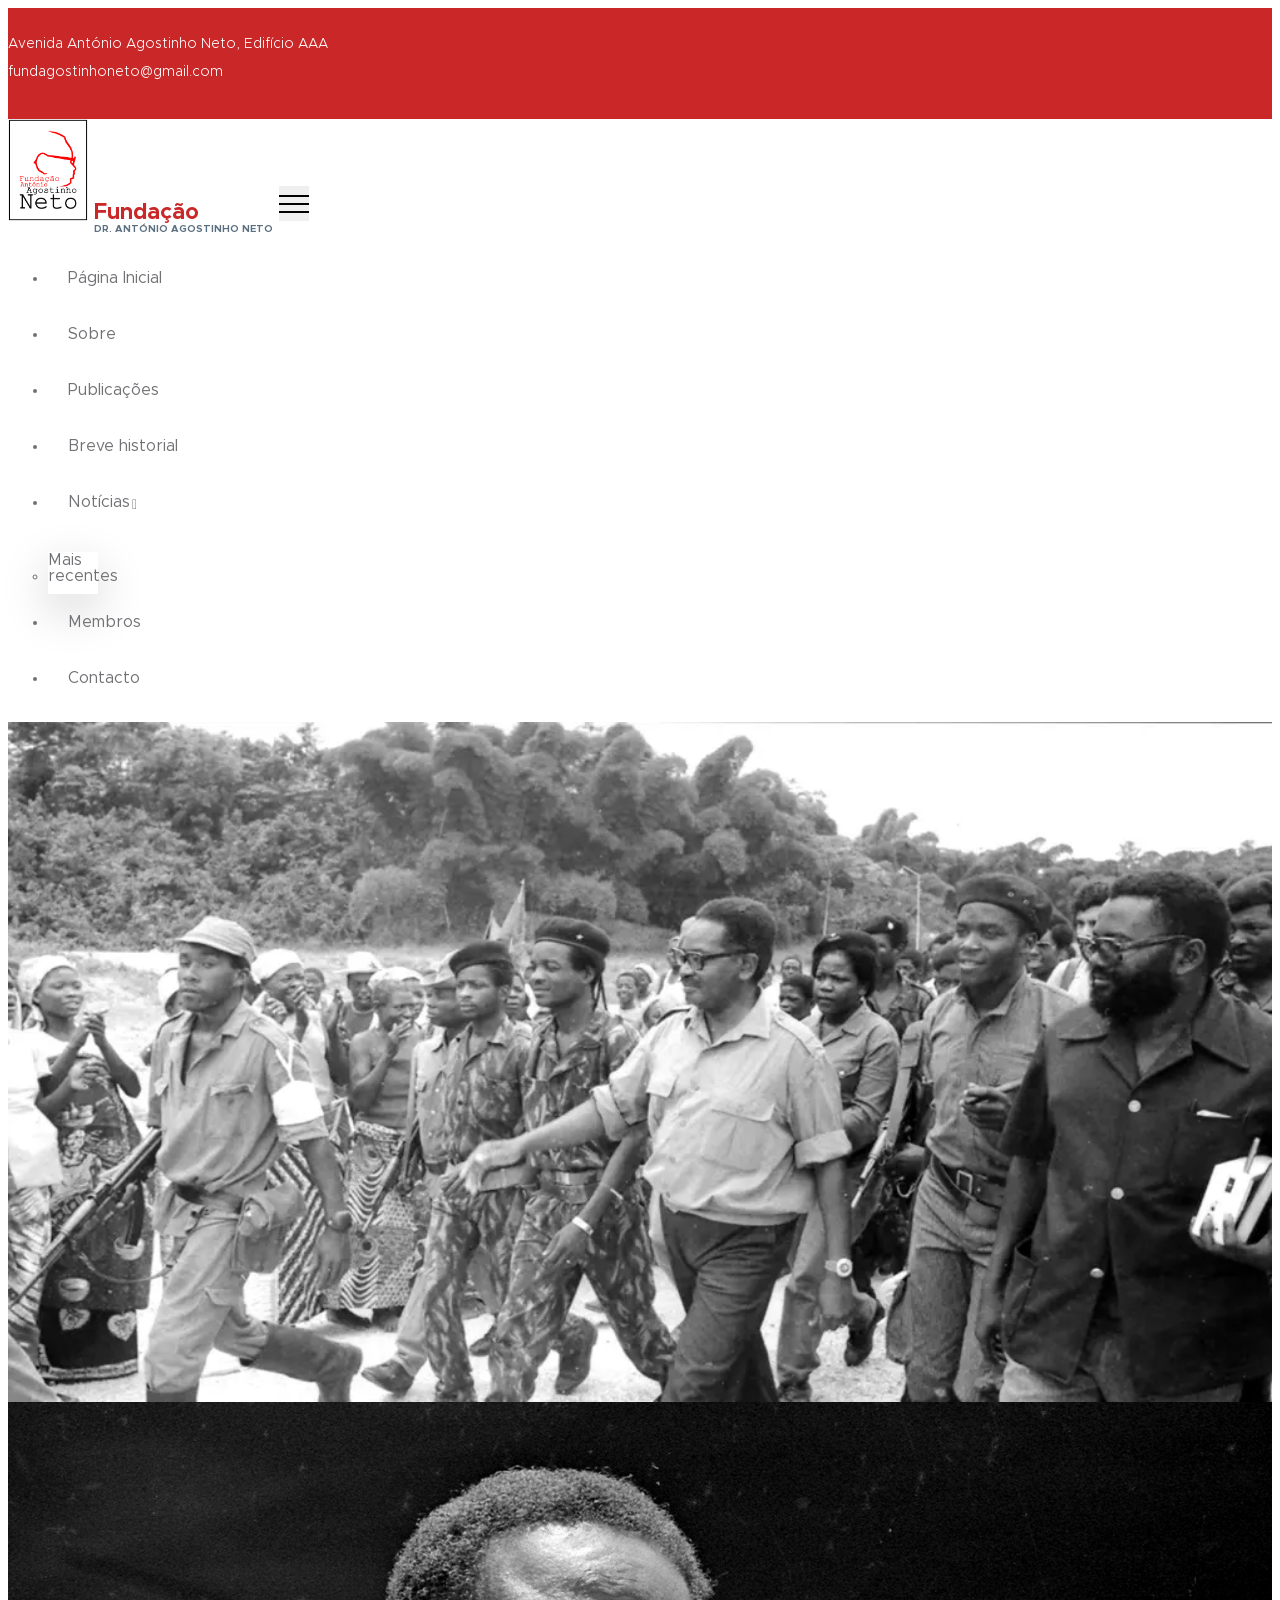
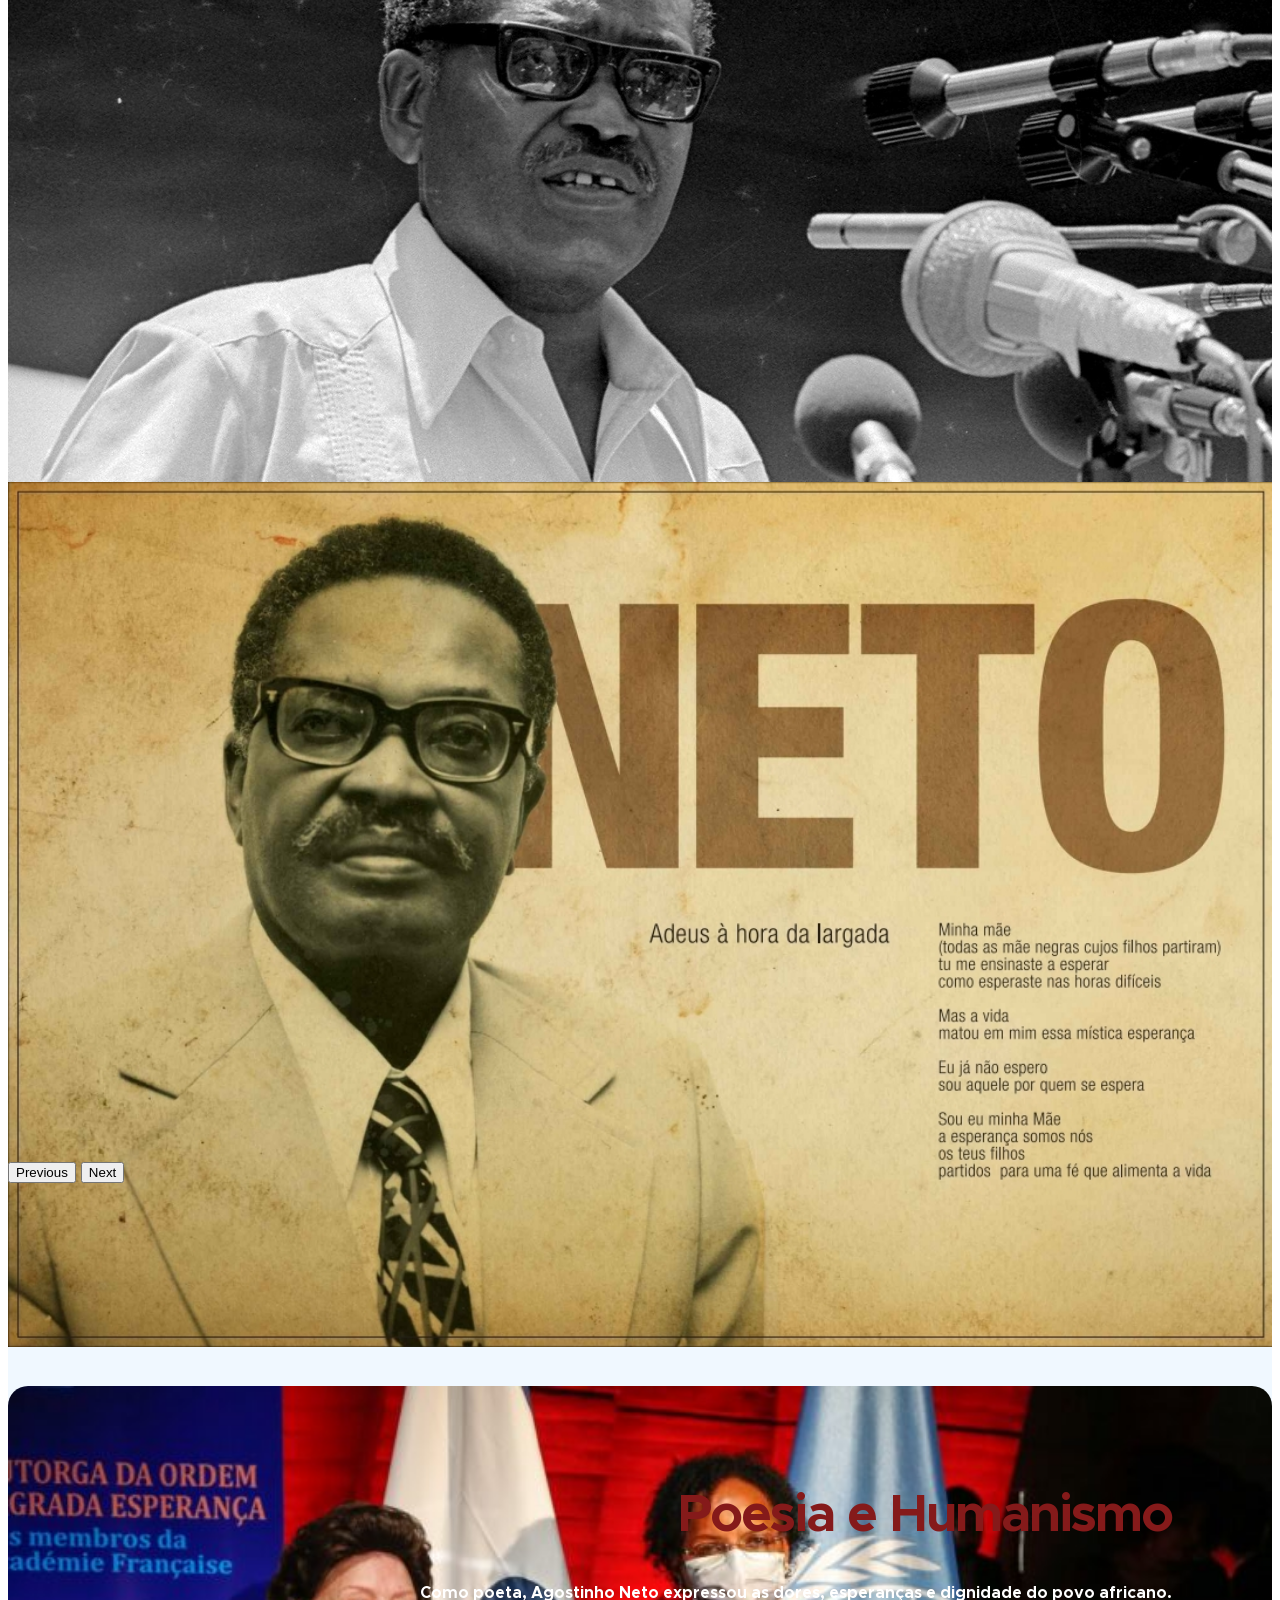
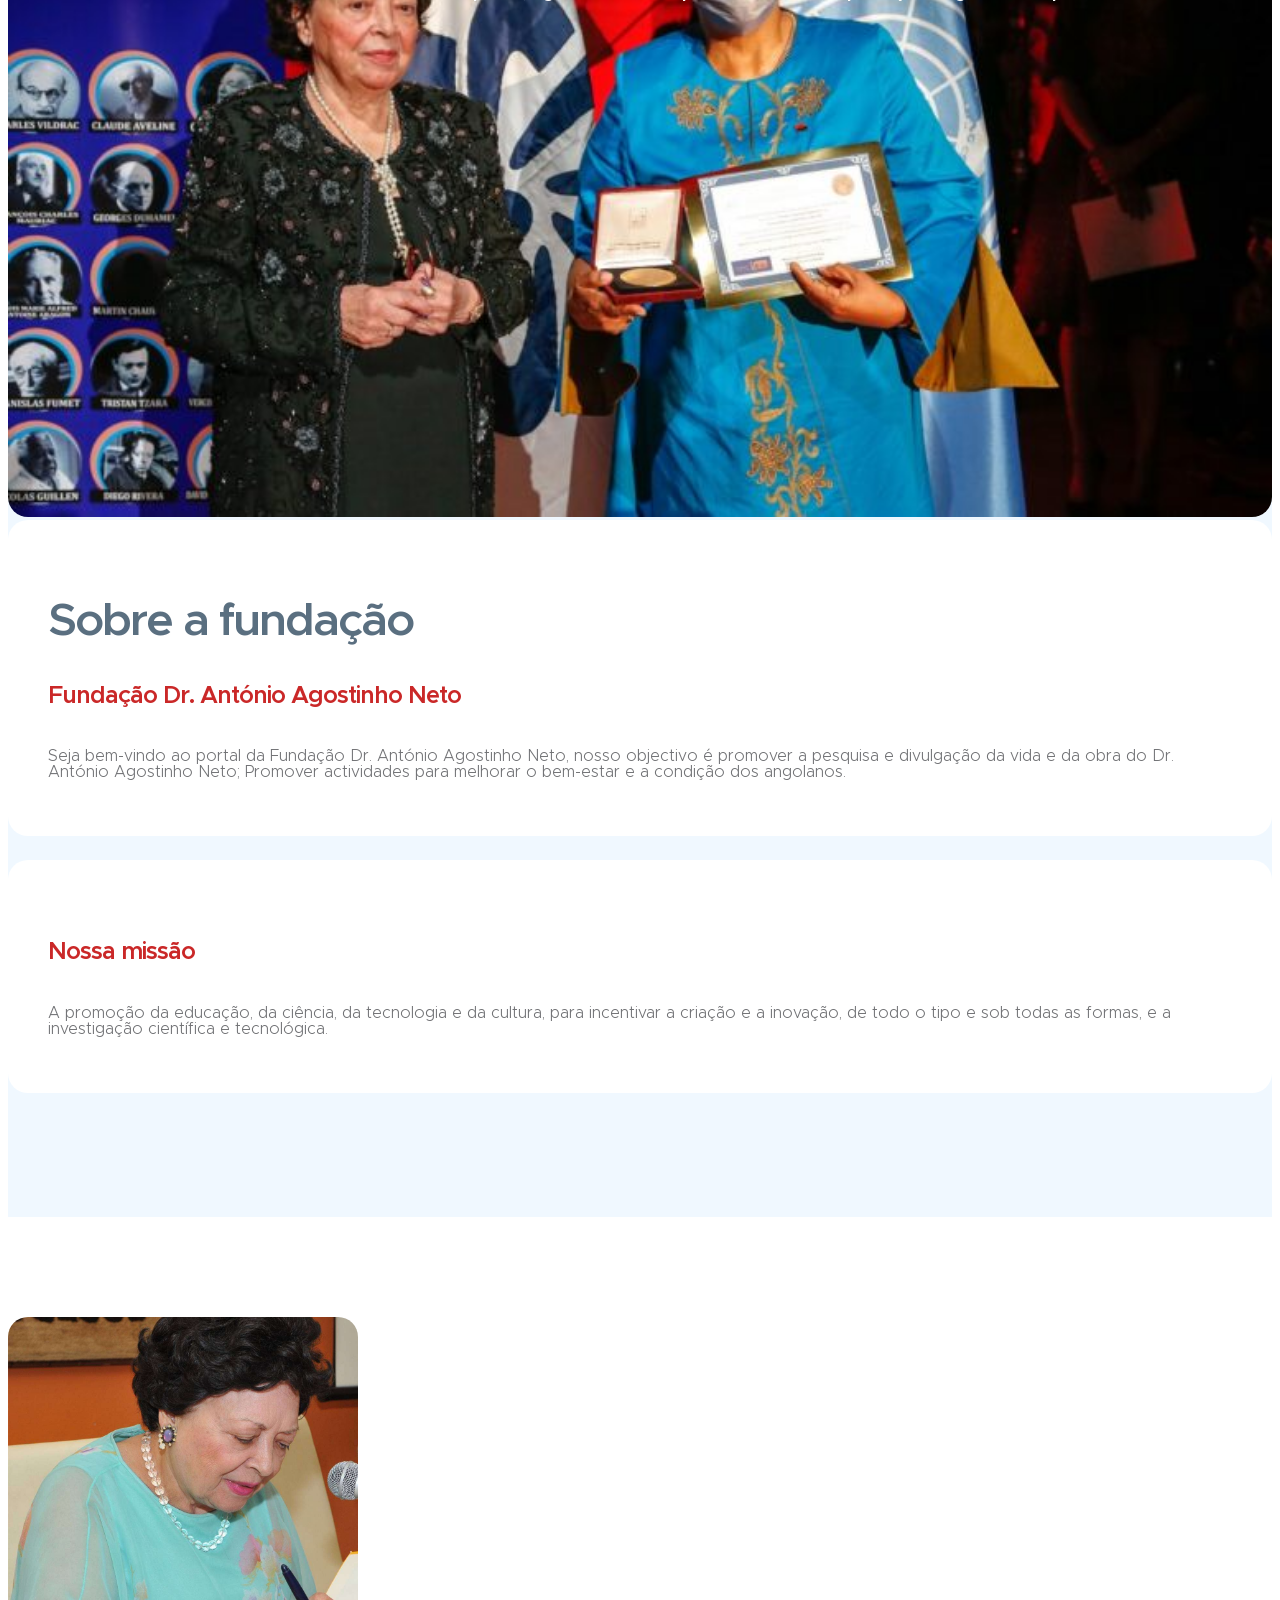
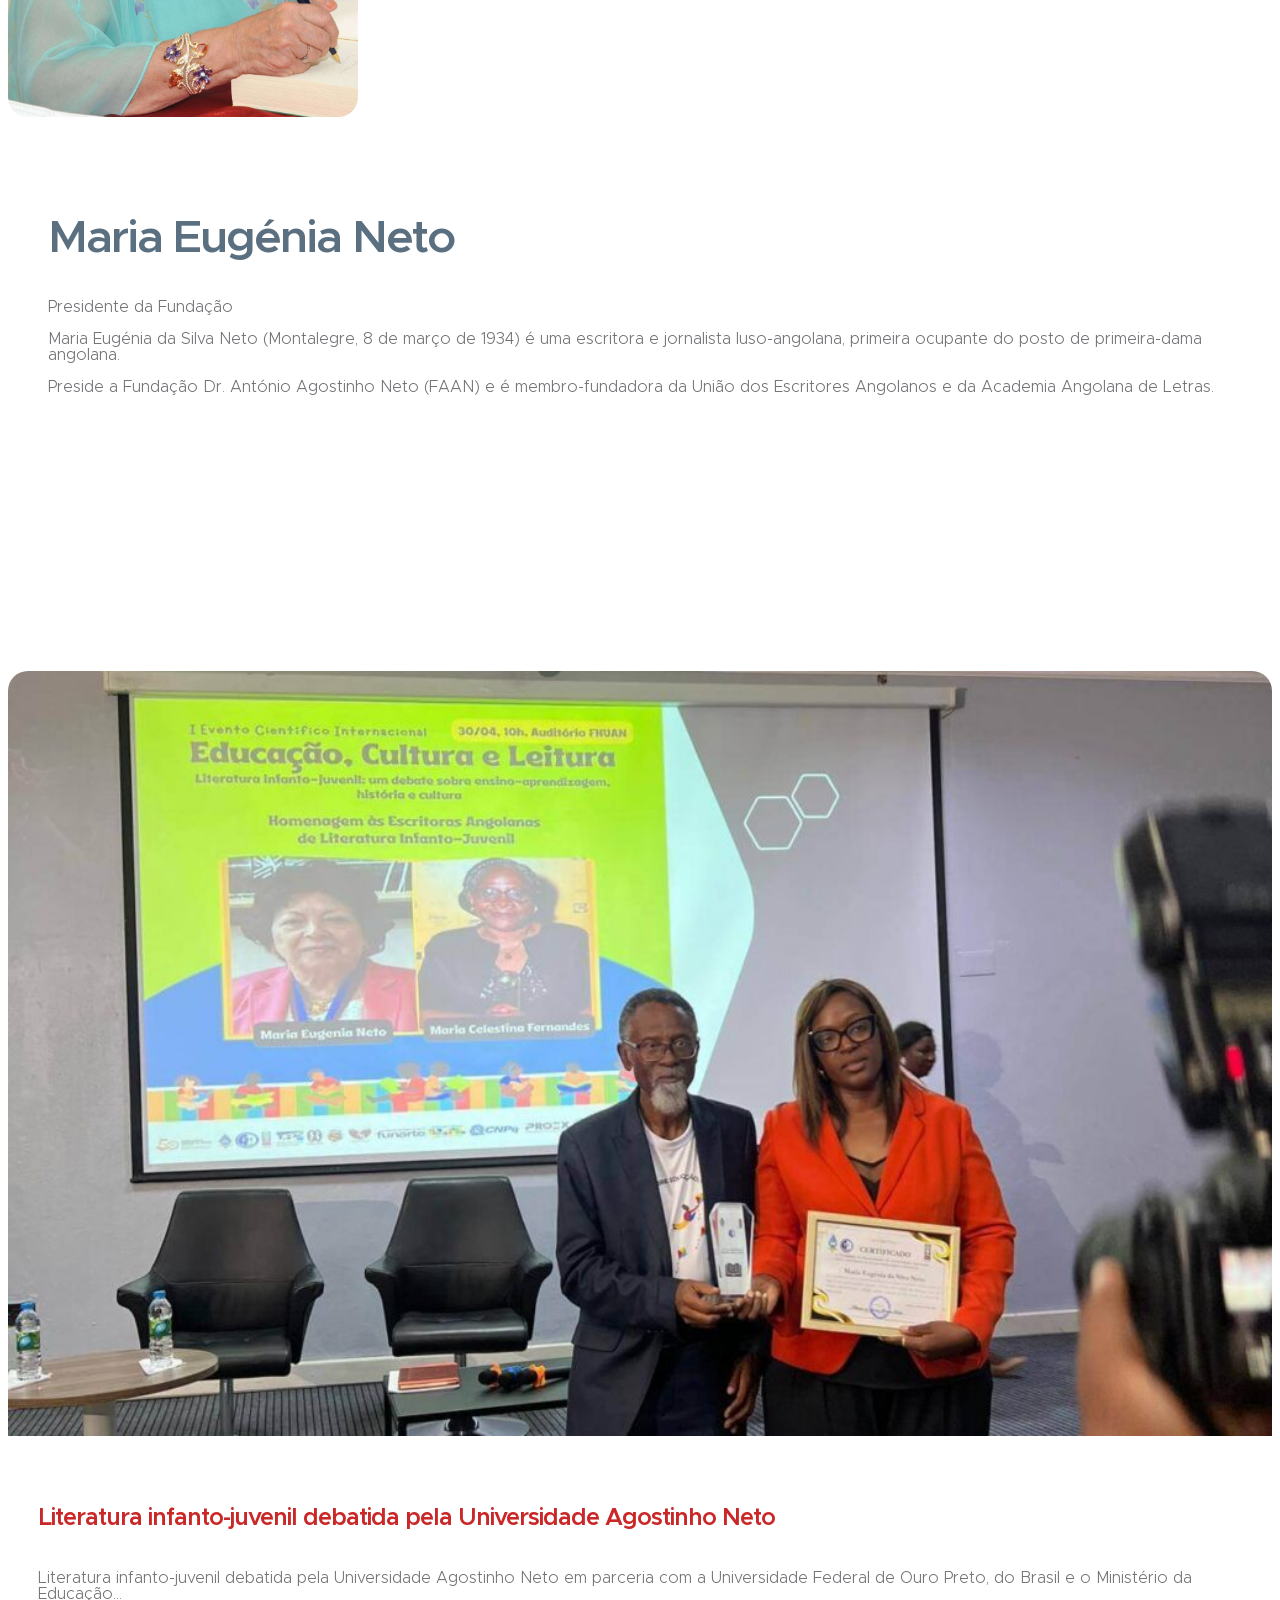
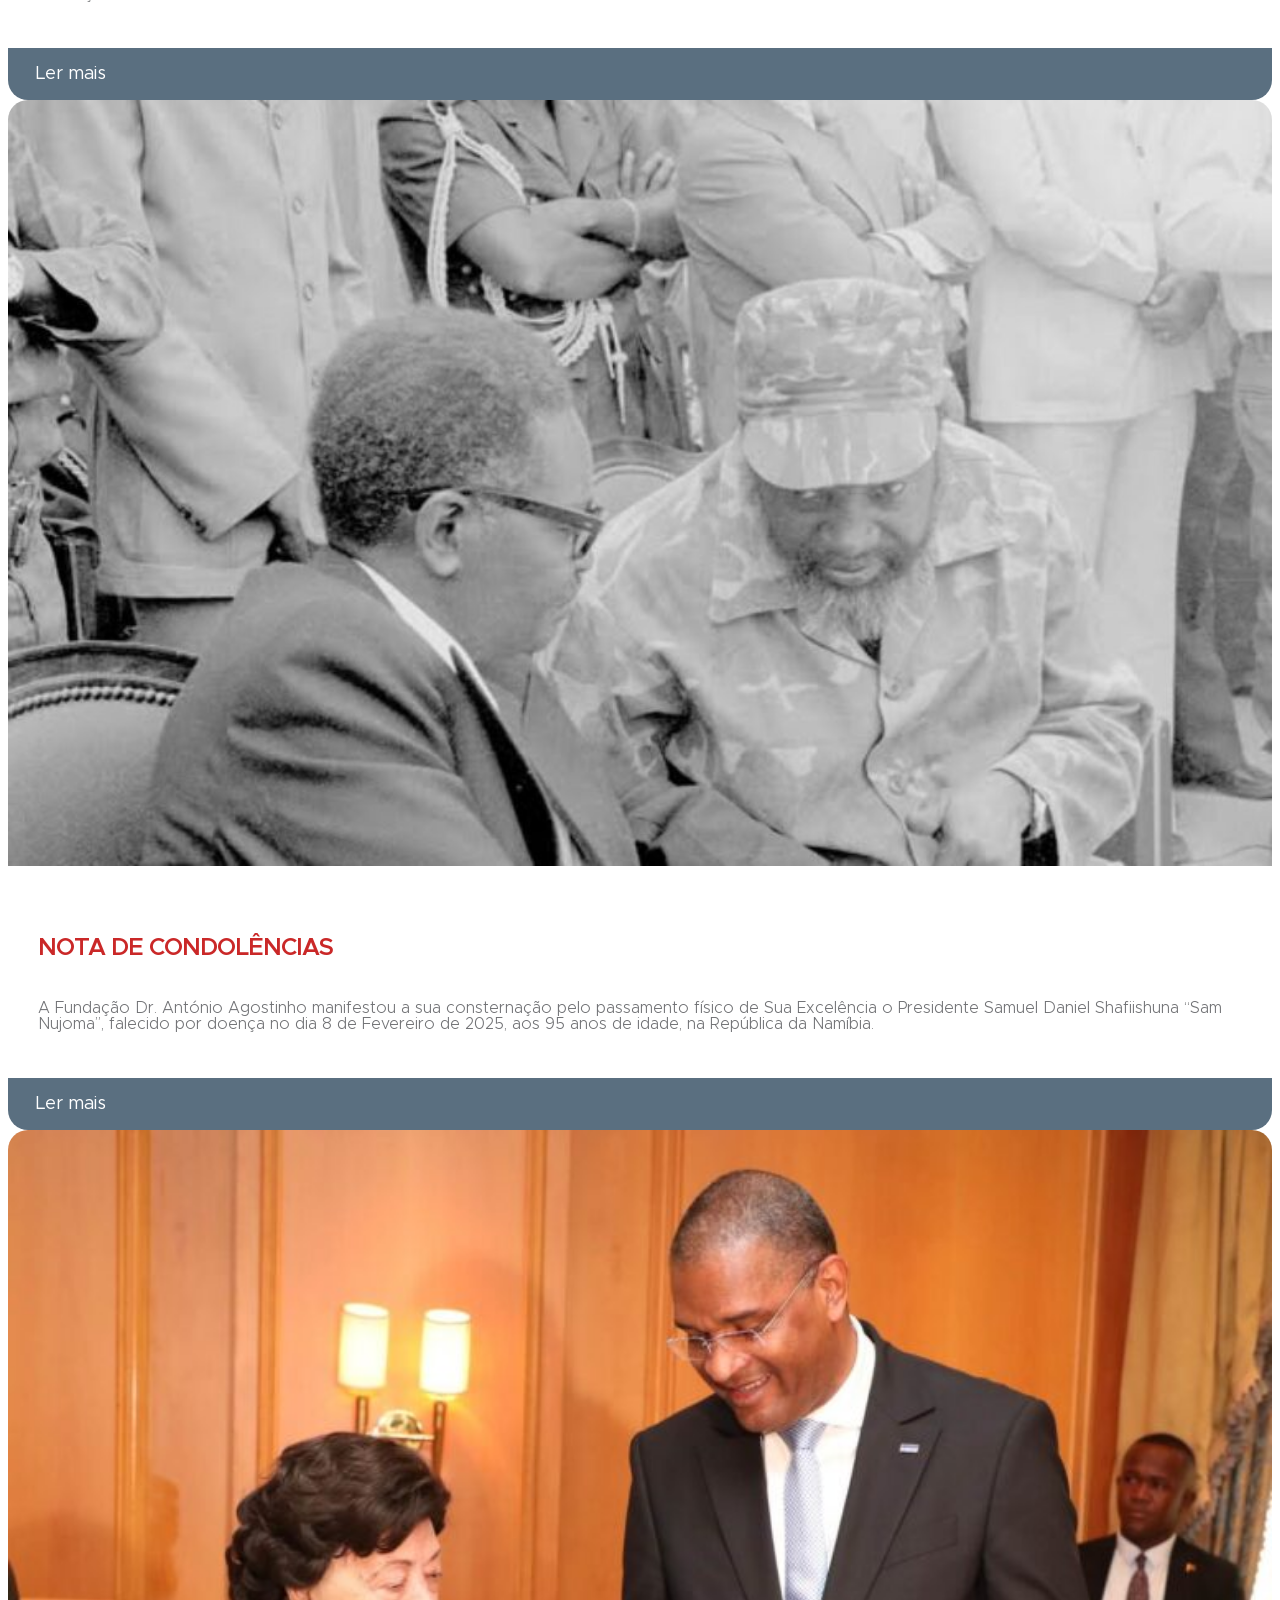
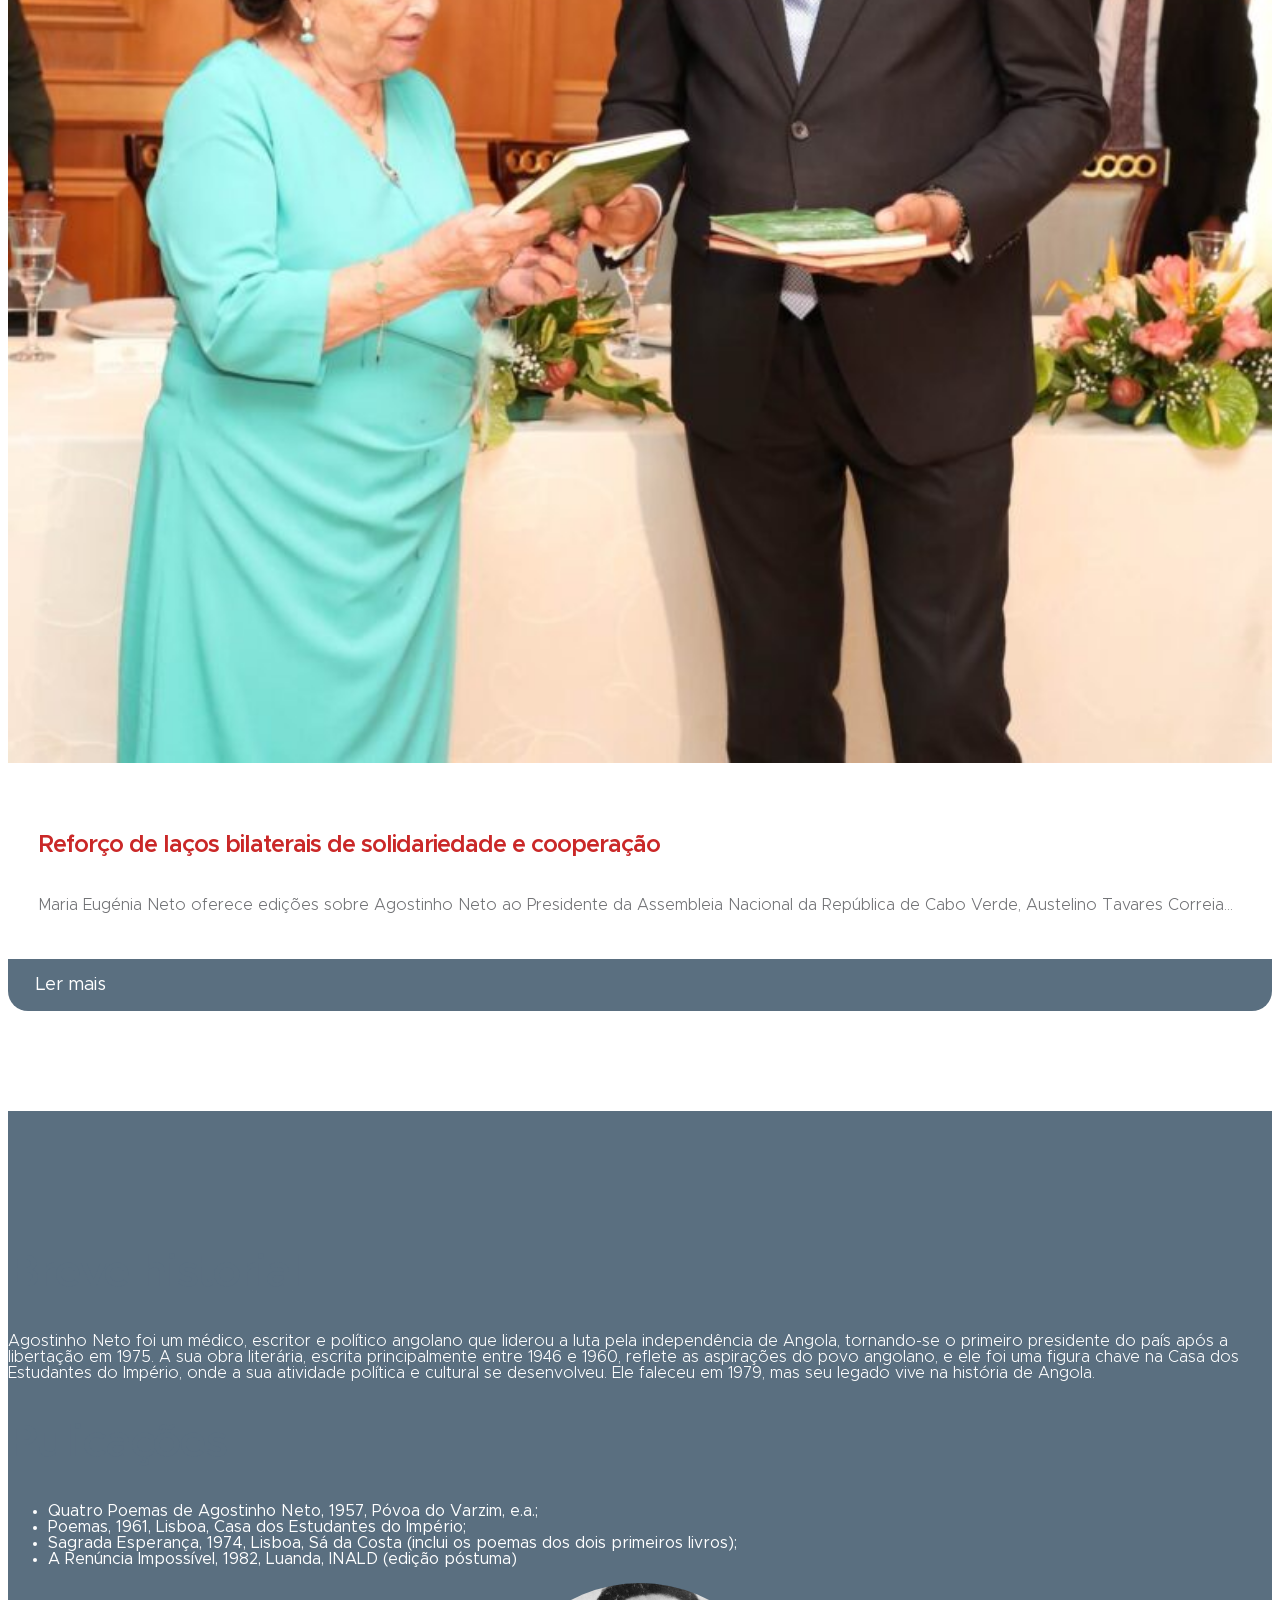
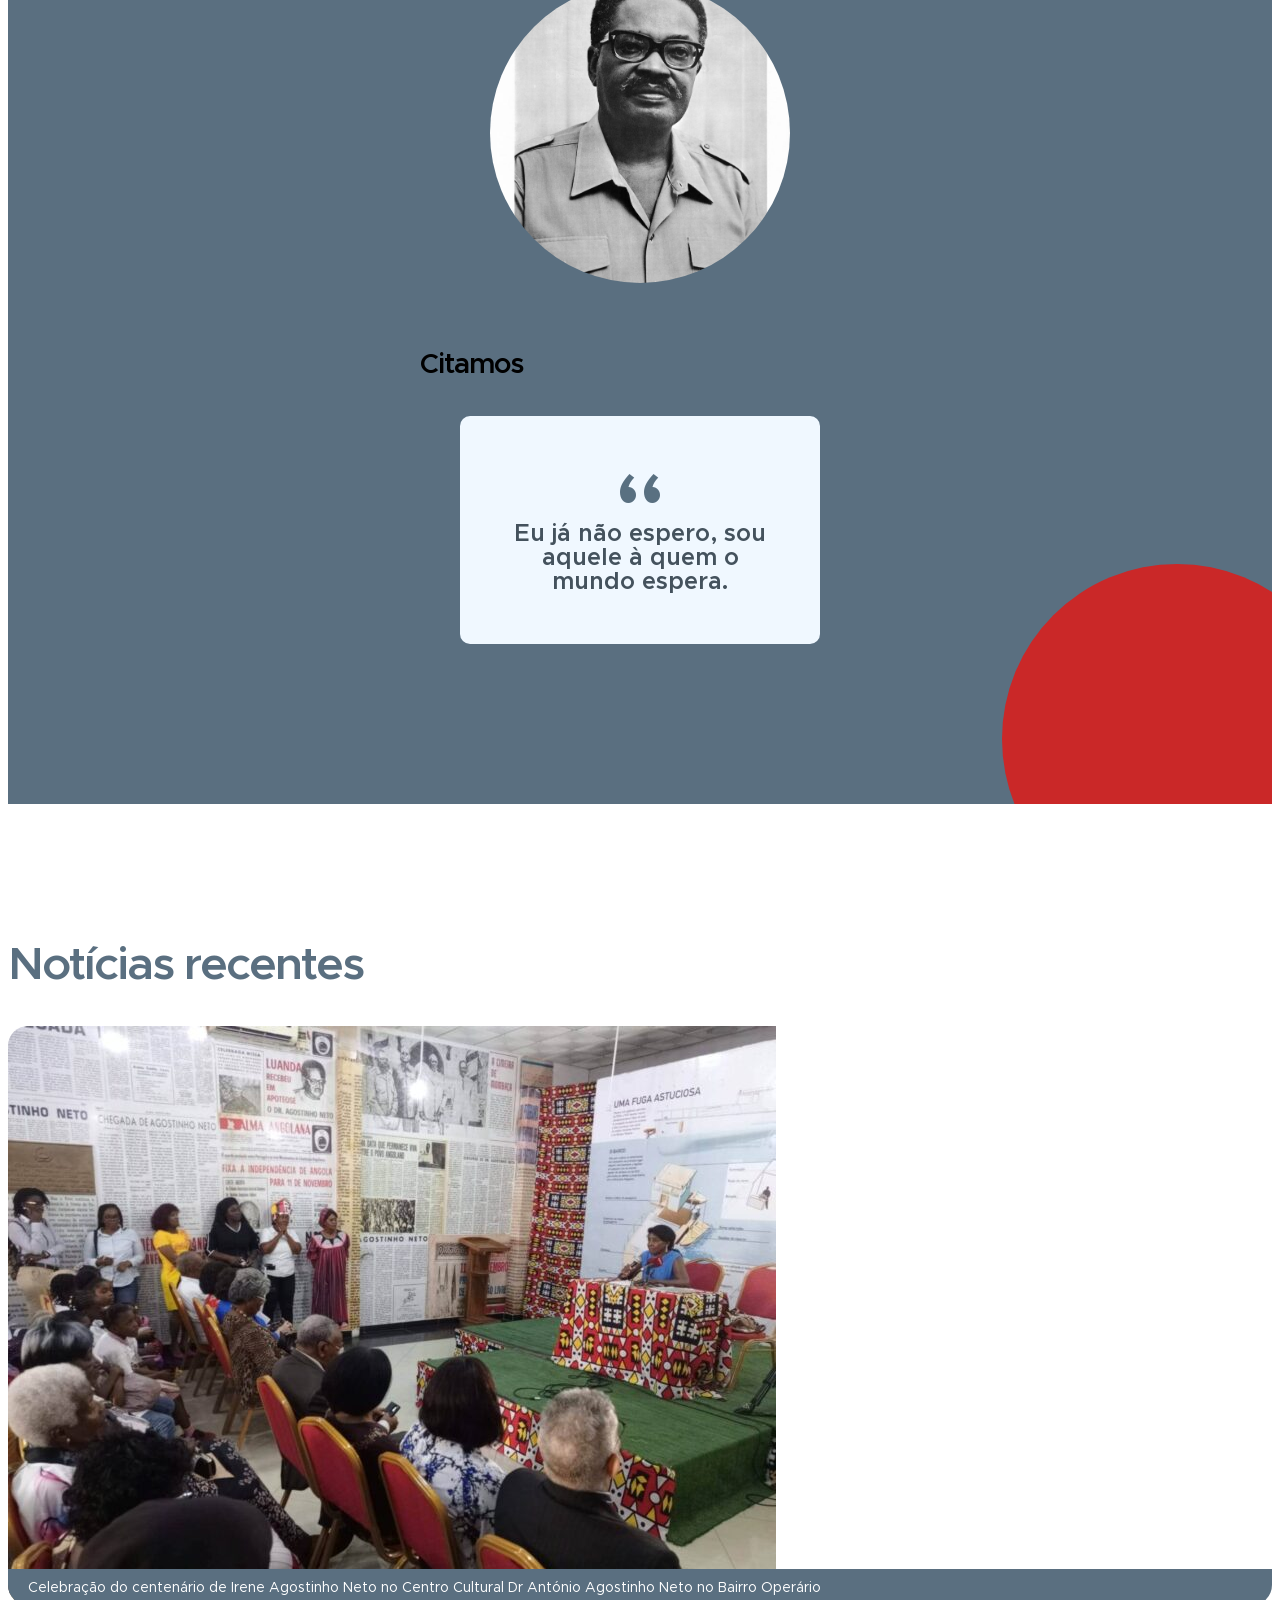
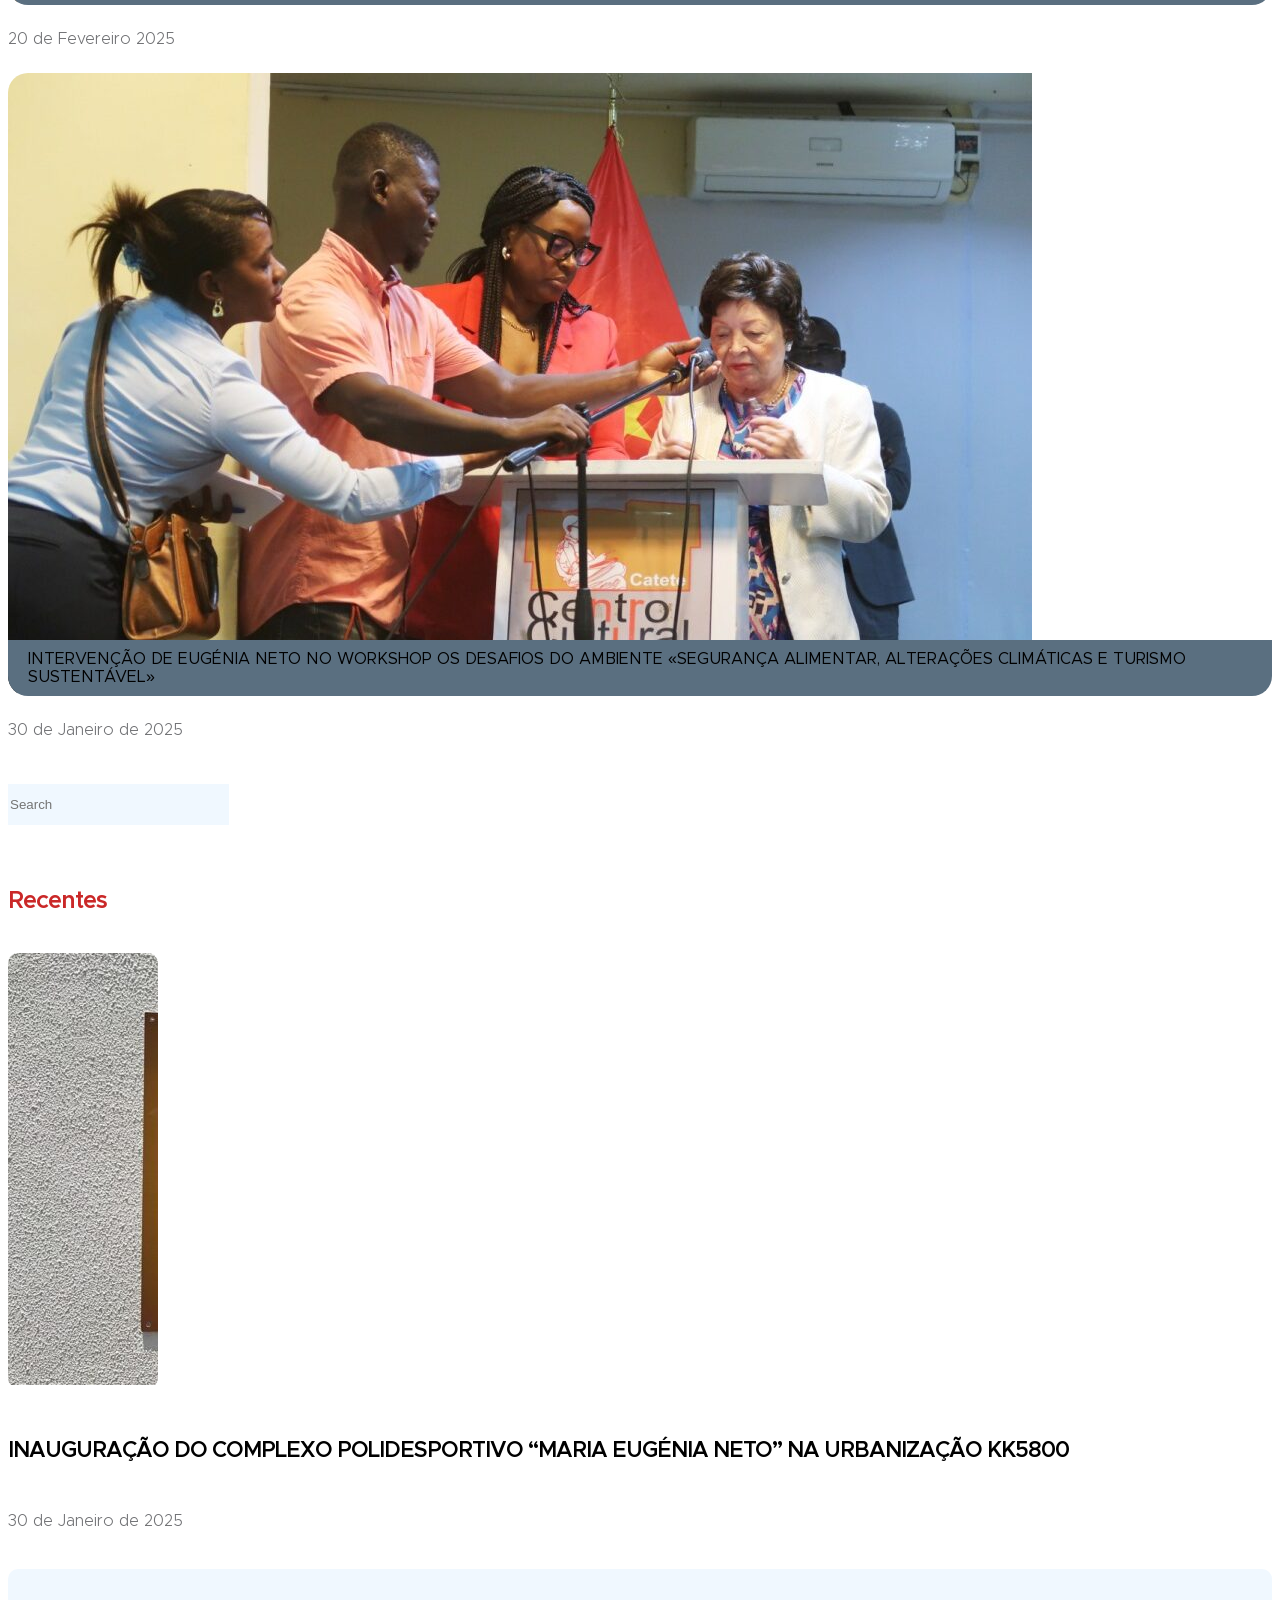
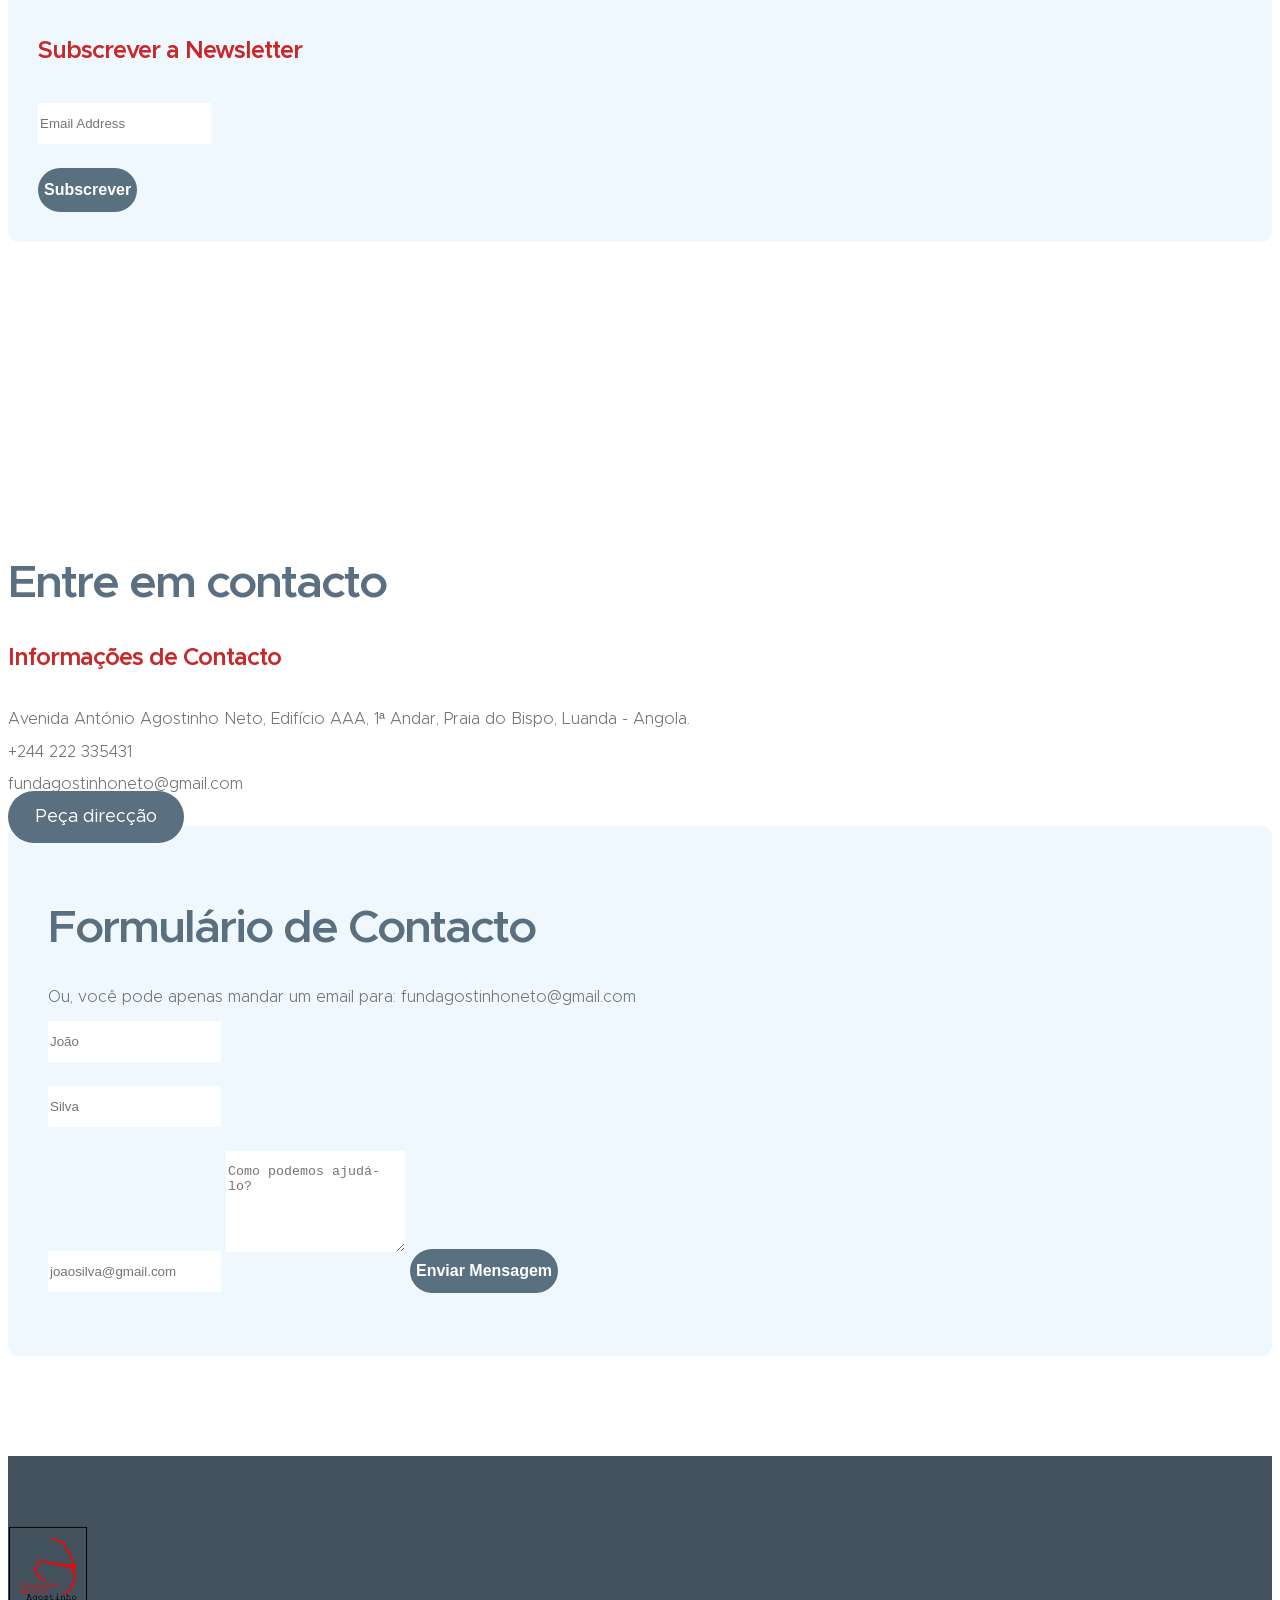
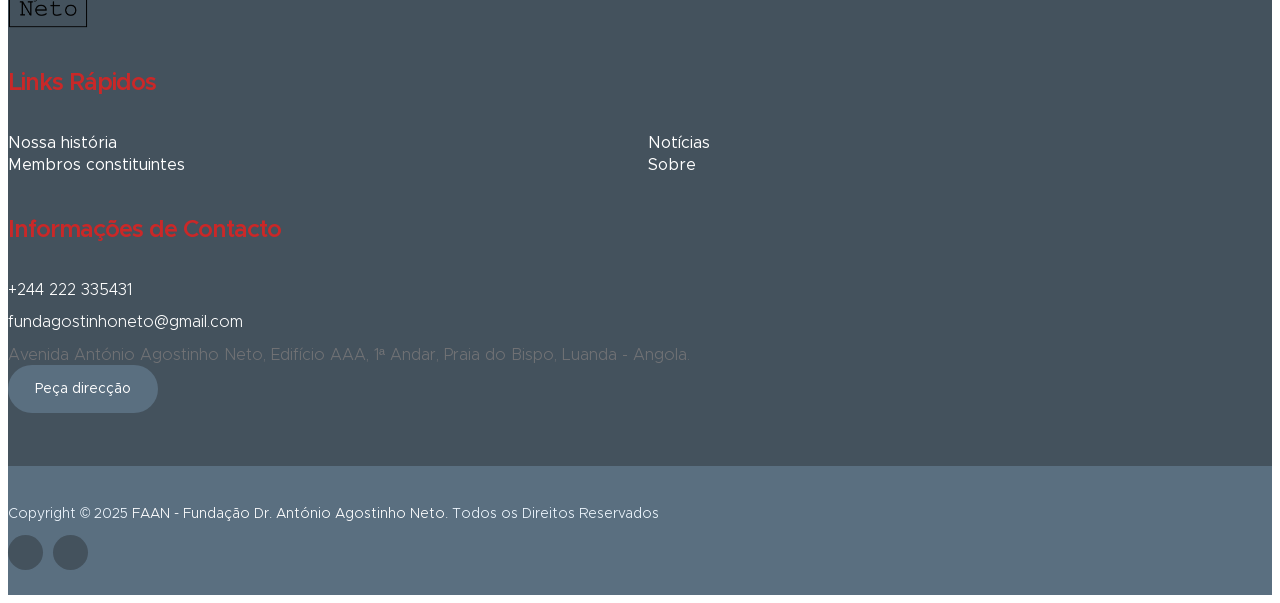
==== commit 7311db41: "adding the members menu" ====
--- a/index.html
+++ b/index.html
@@ -144,6 +144,10 @@
                   <a class="dropdown-item" href="news-detail.html">Todas</a>
                 </li> -->
               </ul>
+            </li>
+
+            <li class="nav-item">
+              <a class="nav-link" href="founding.html">Membros</a>
             </li>
 
             <li class="nav-item">
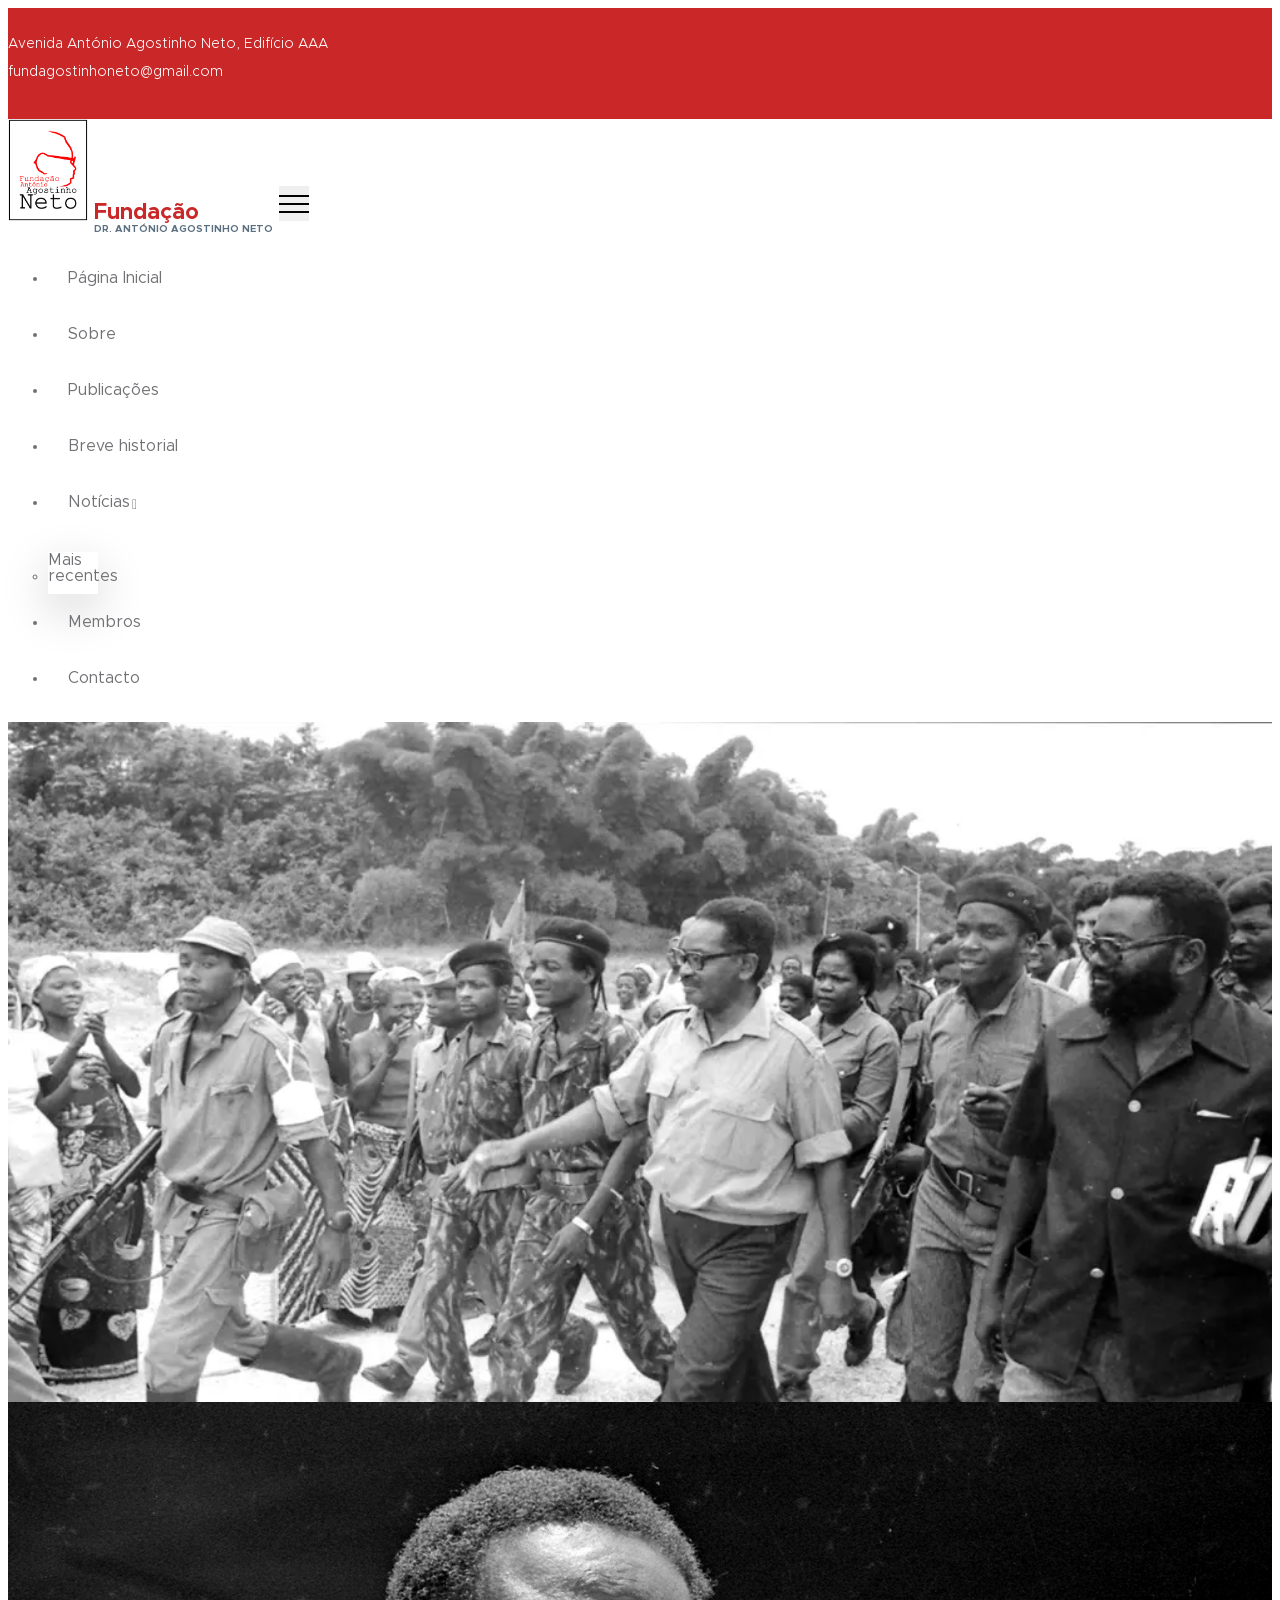
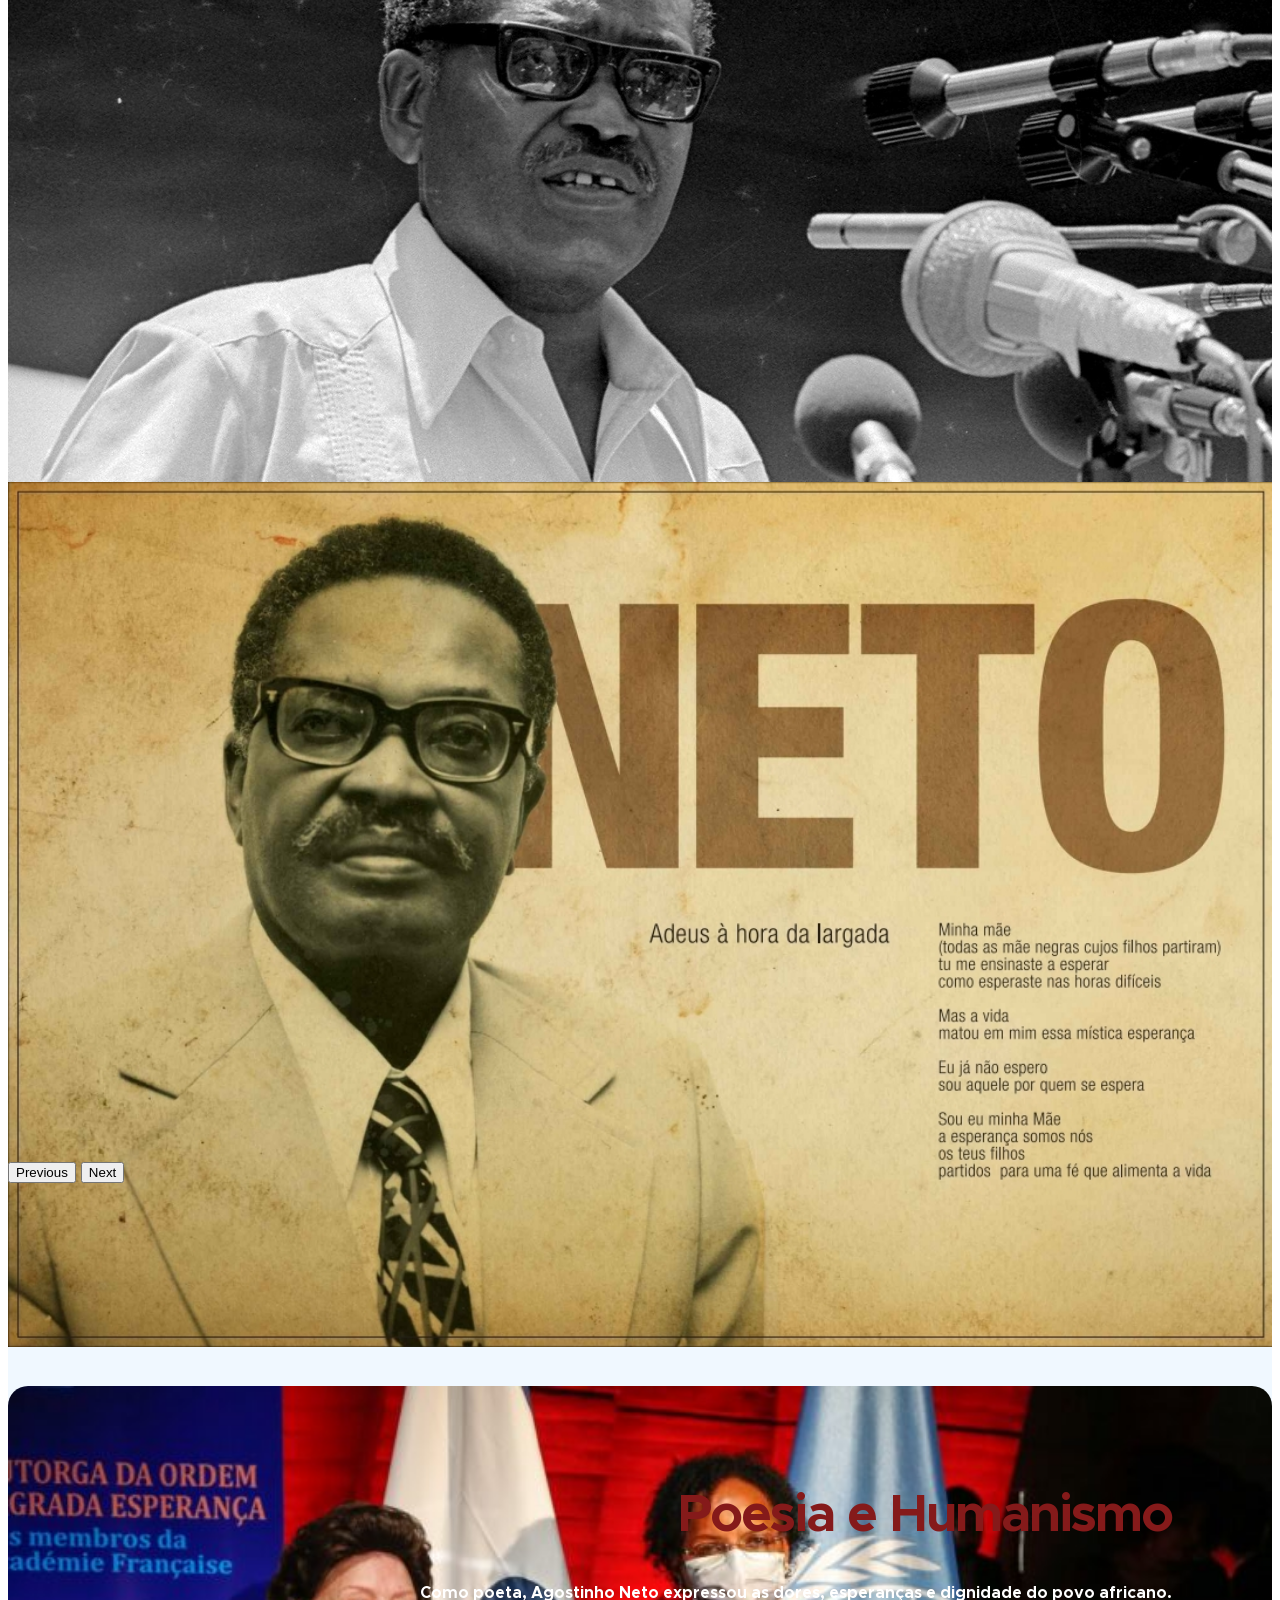
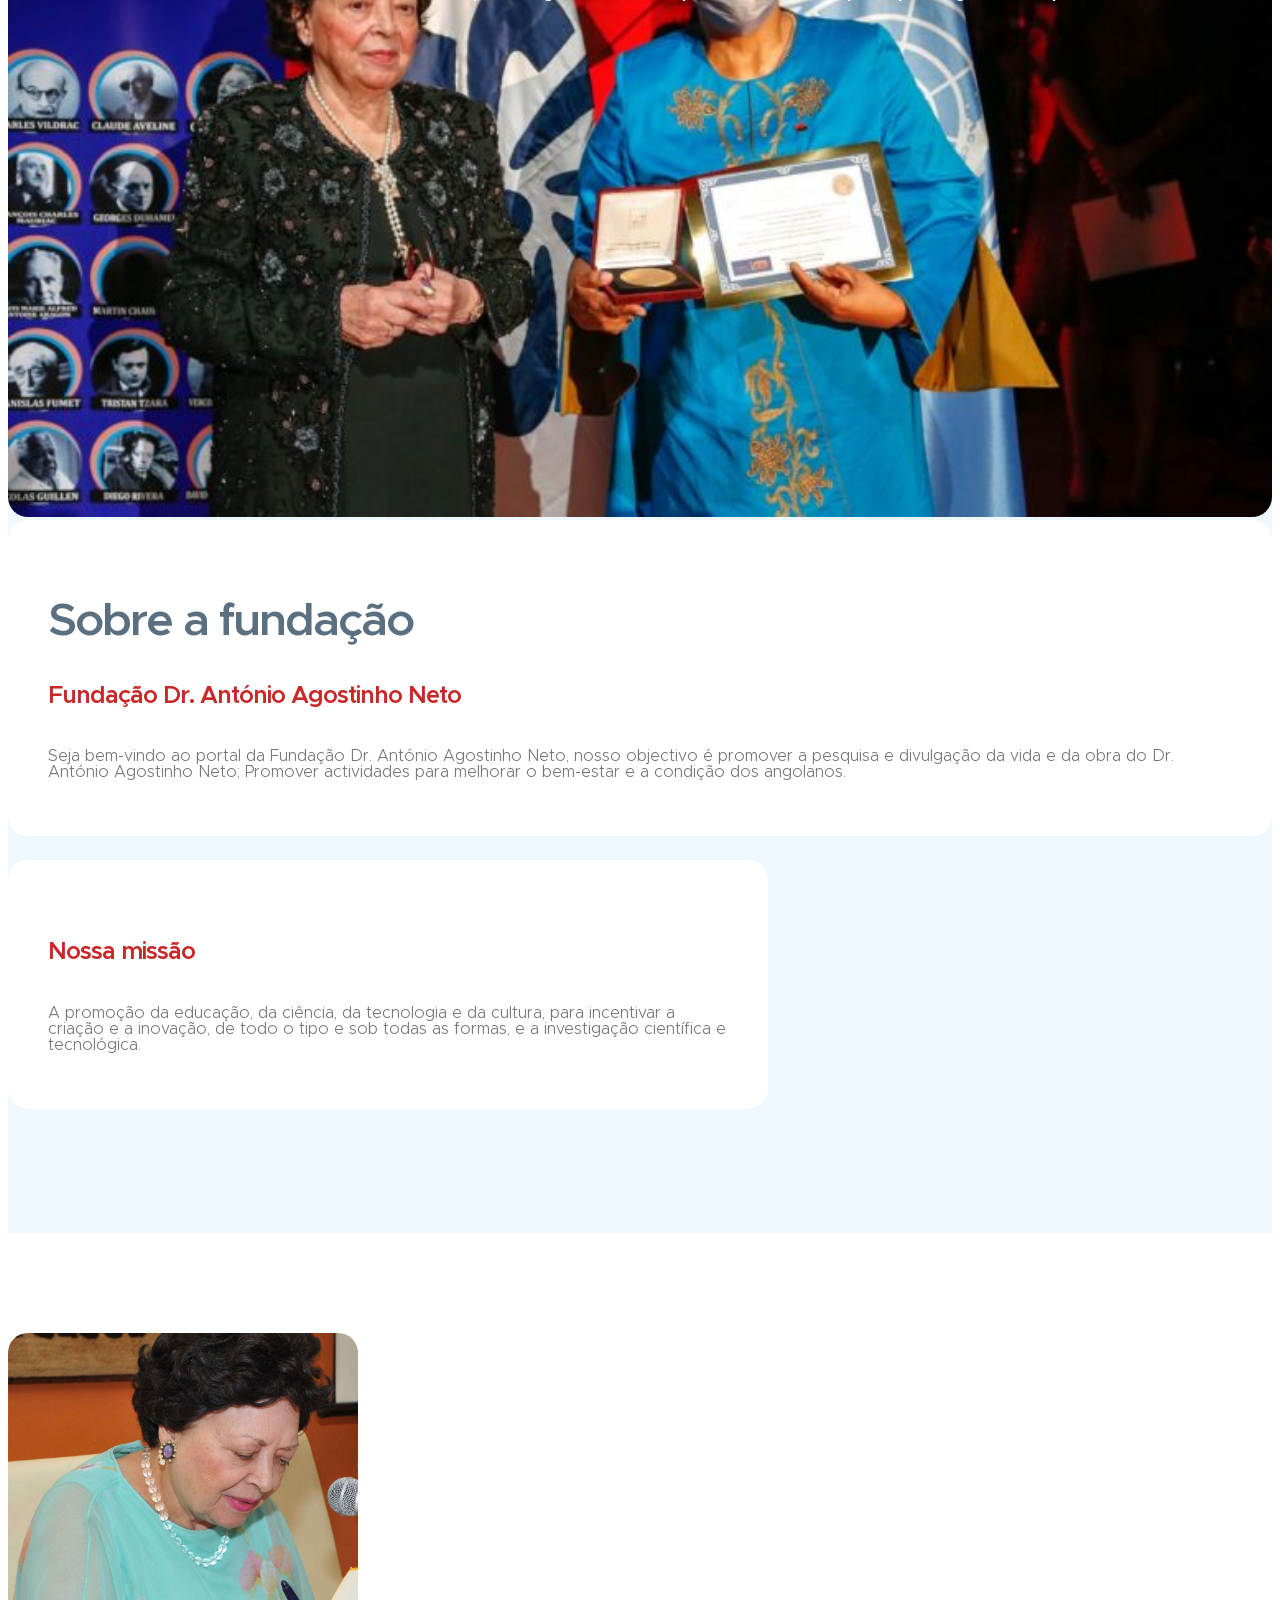
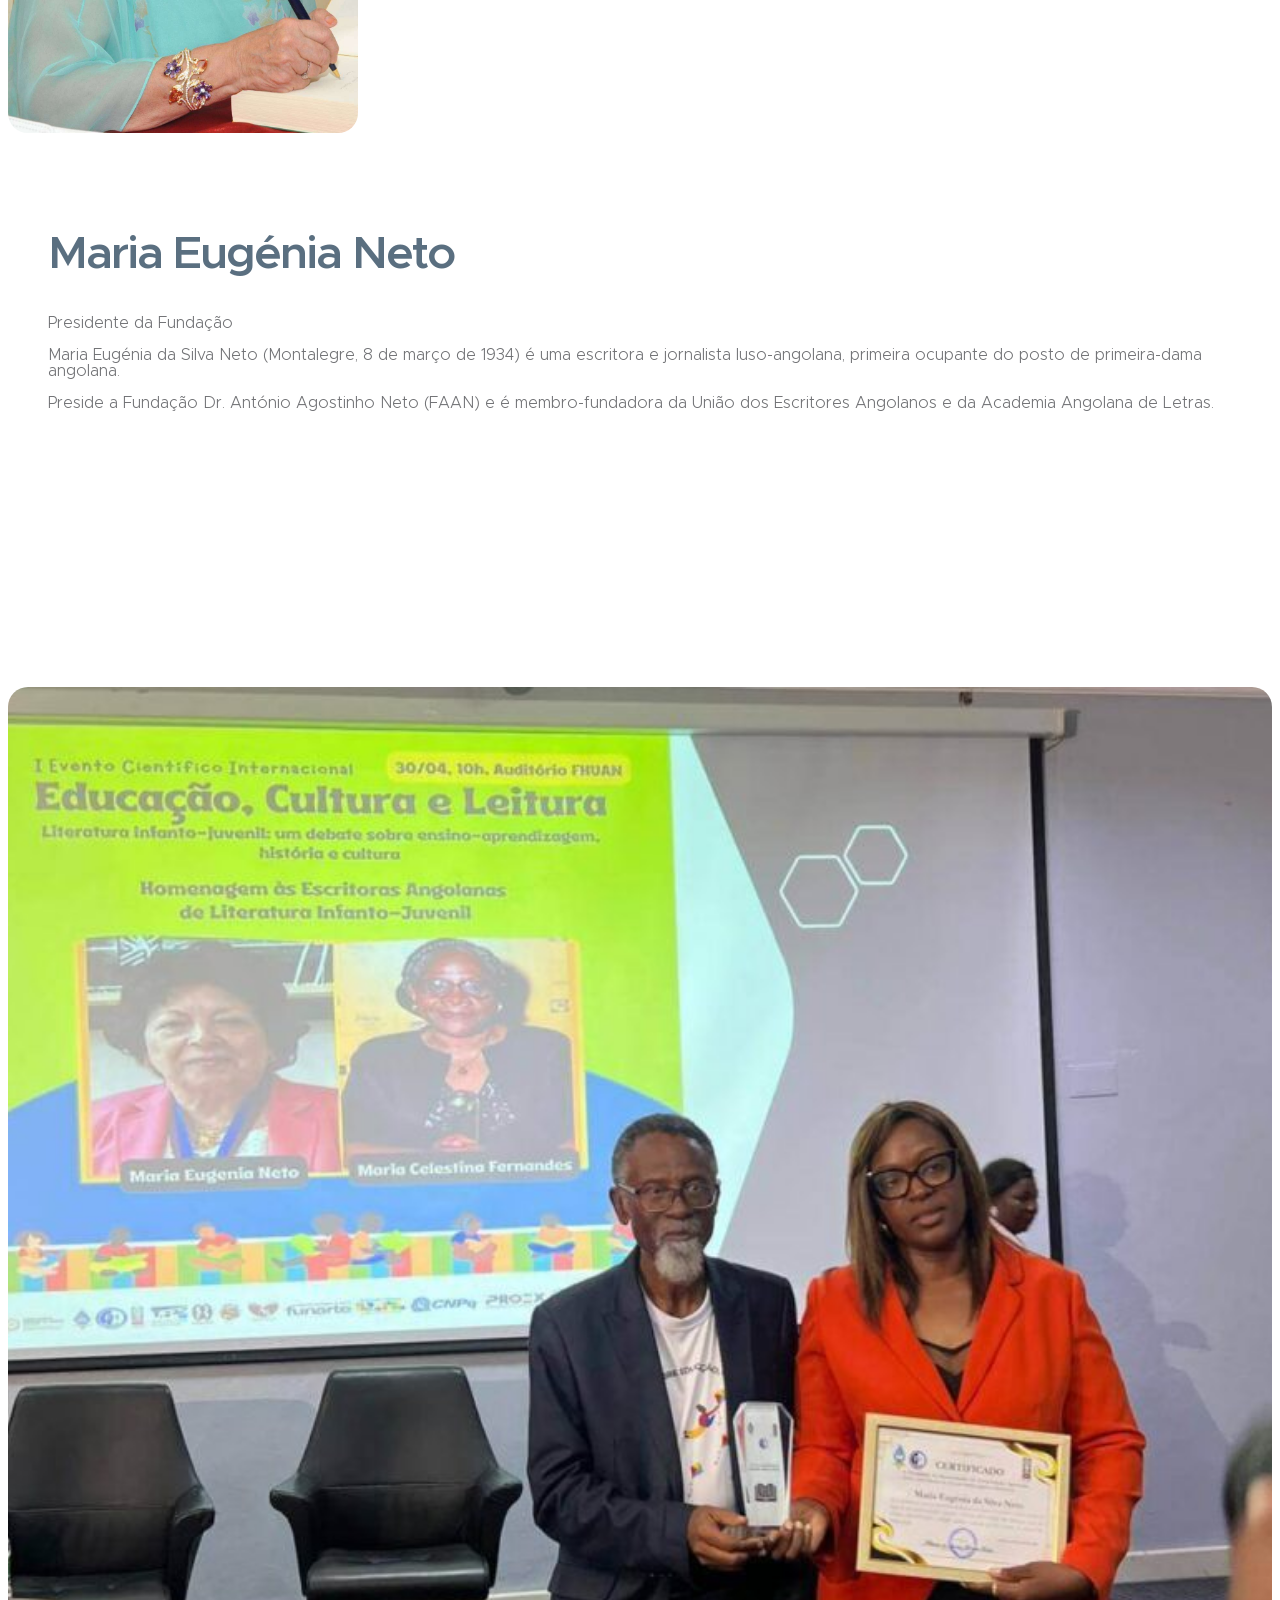
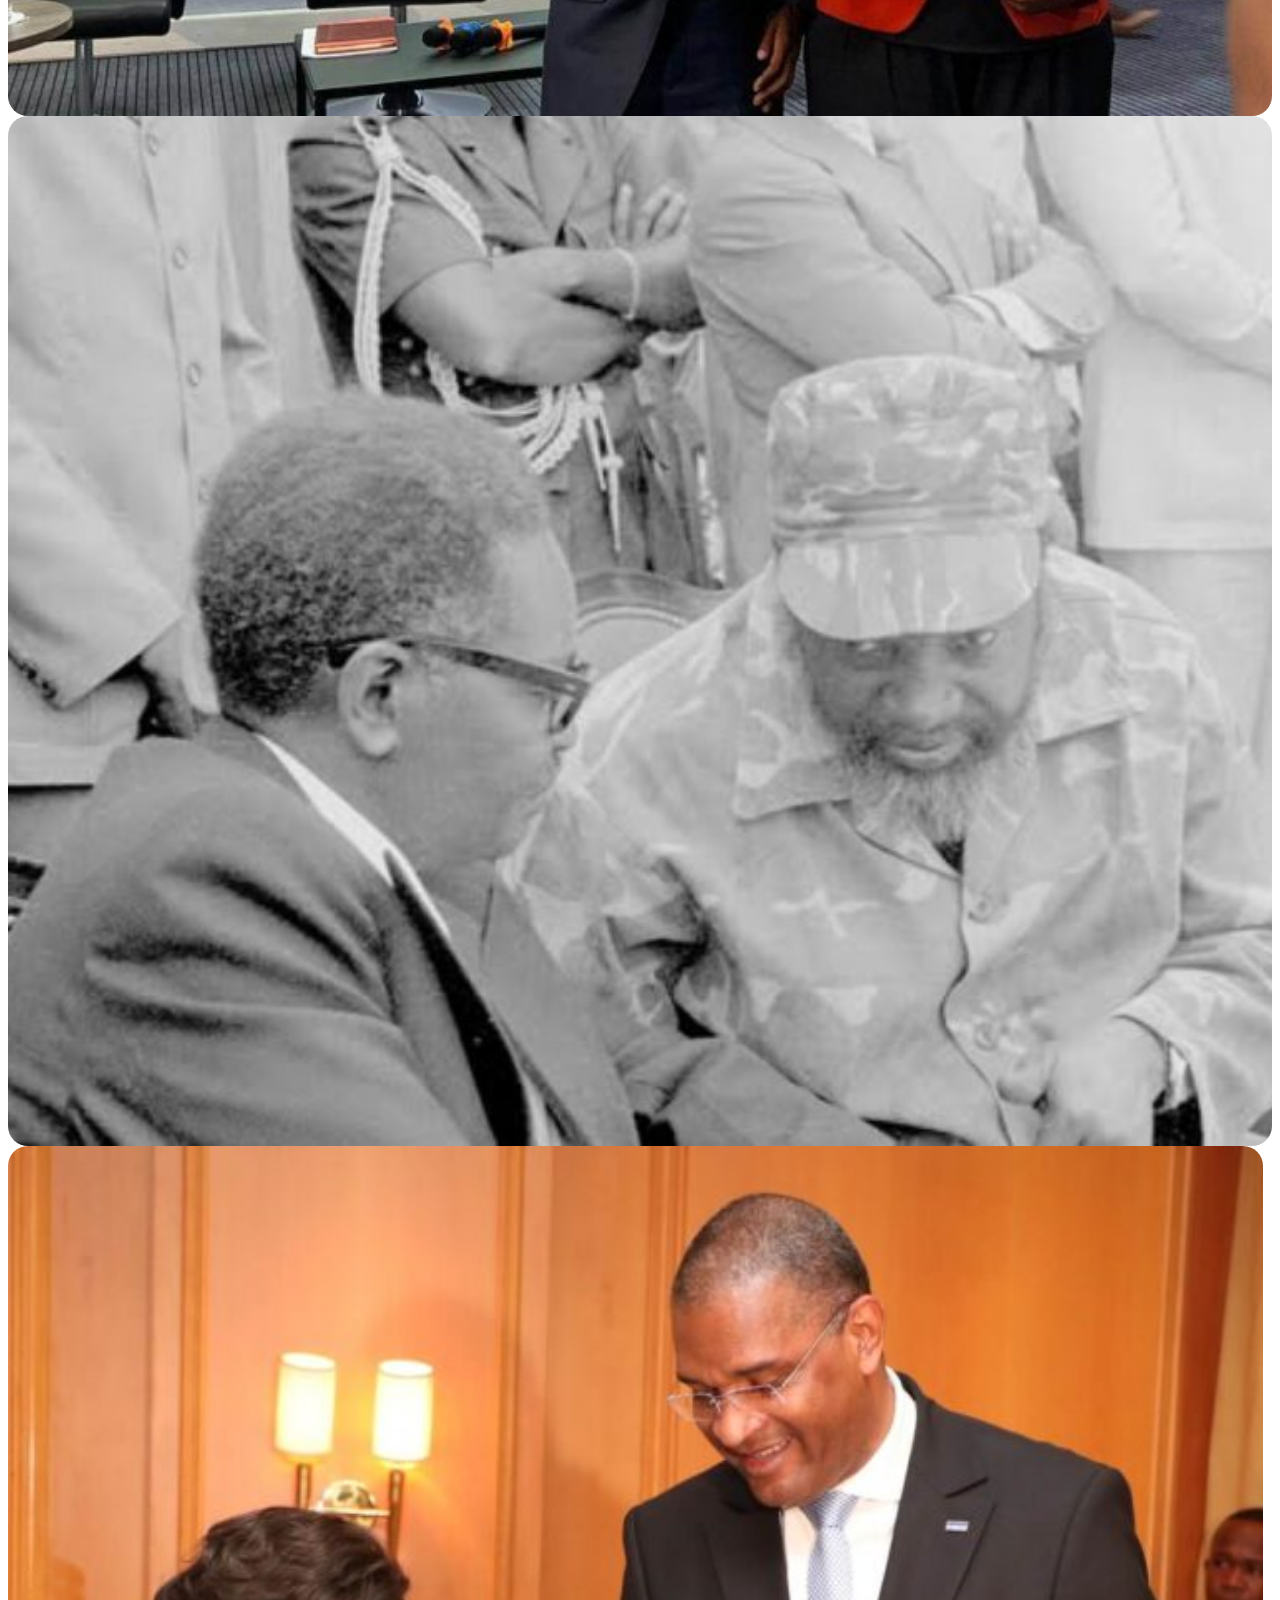
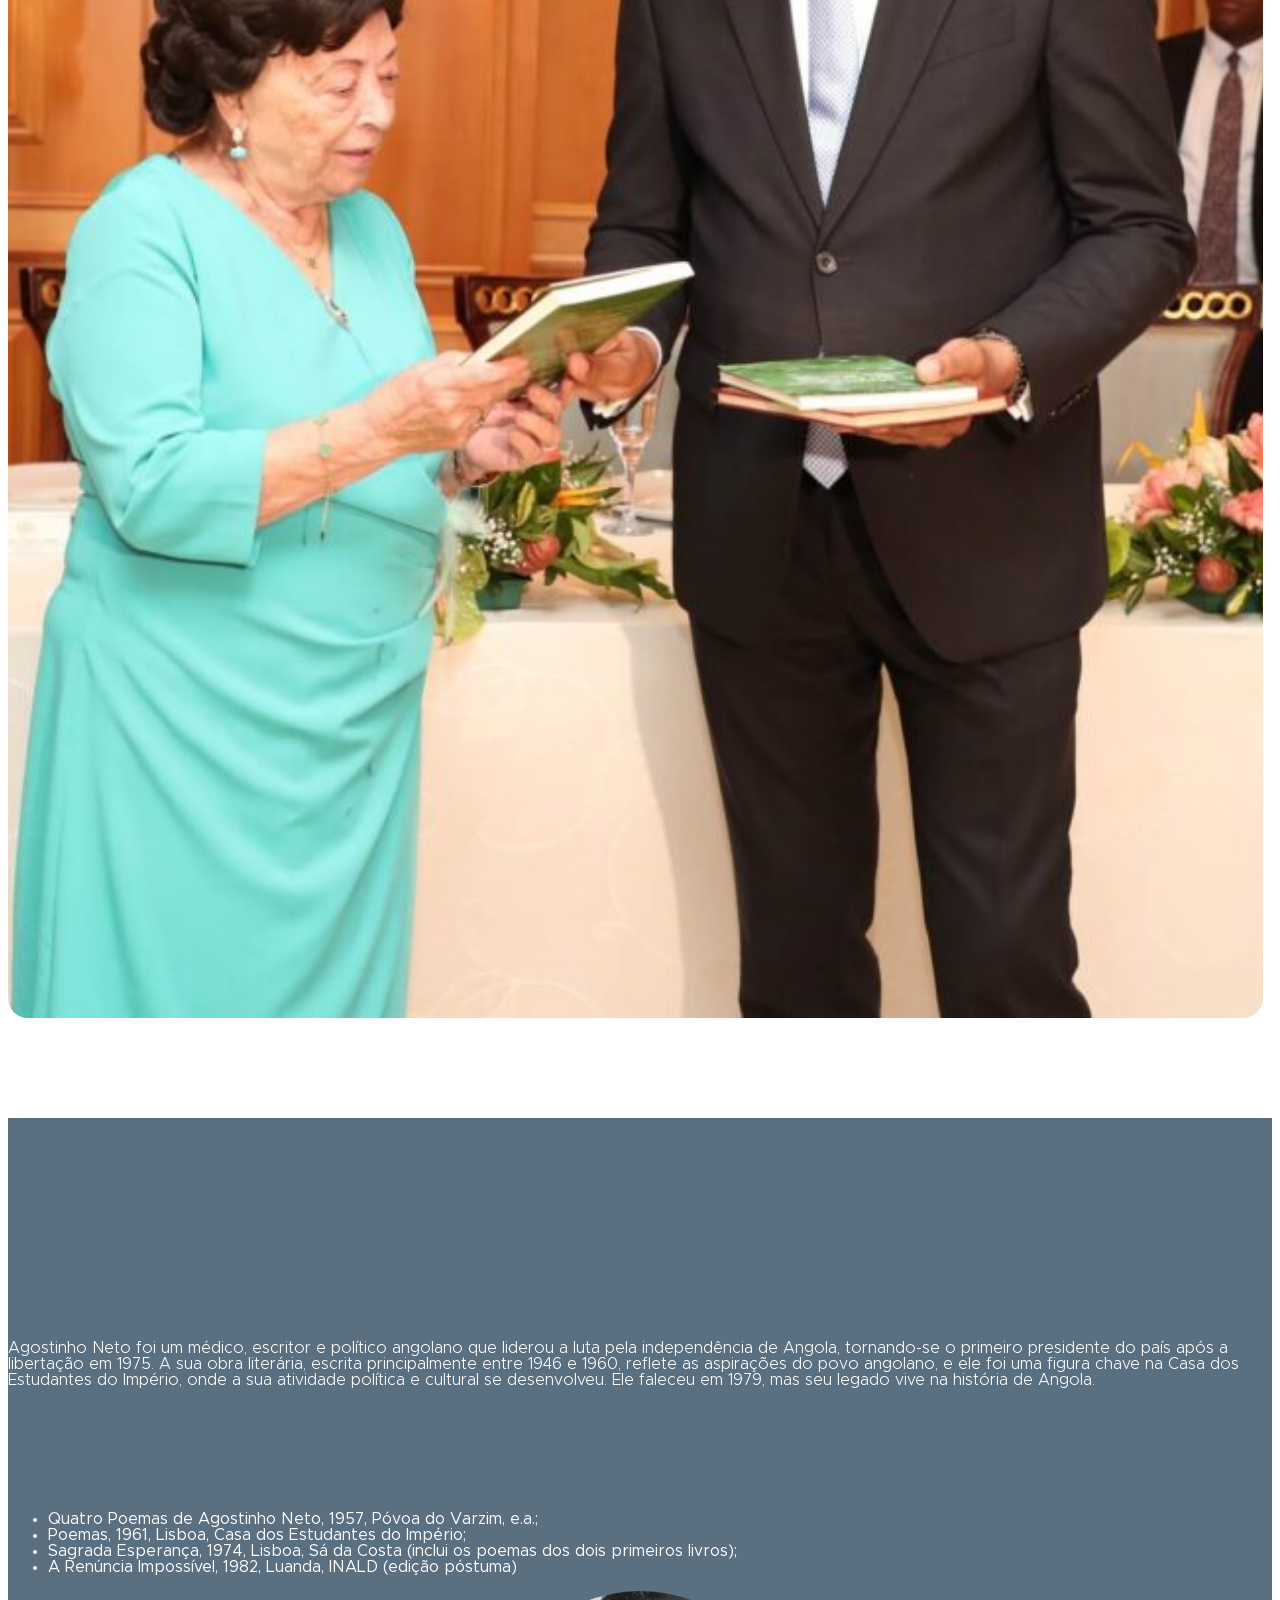
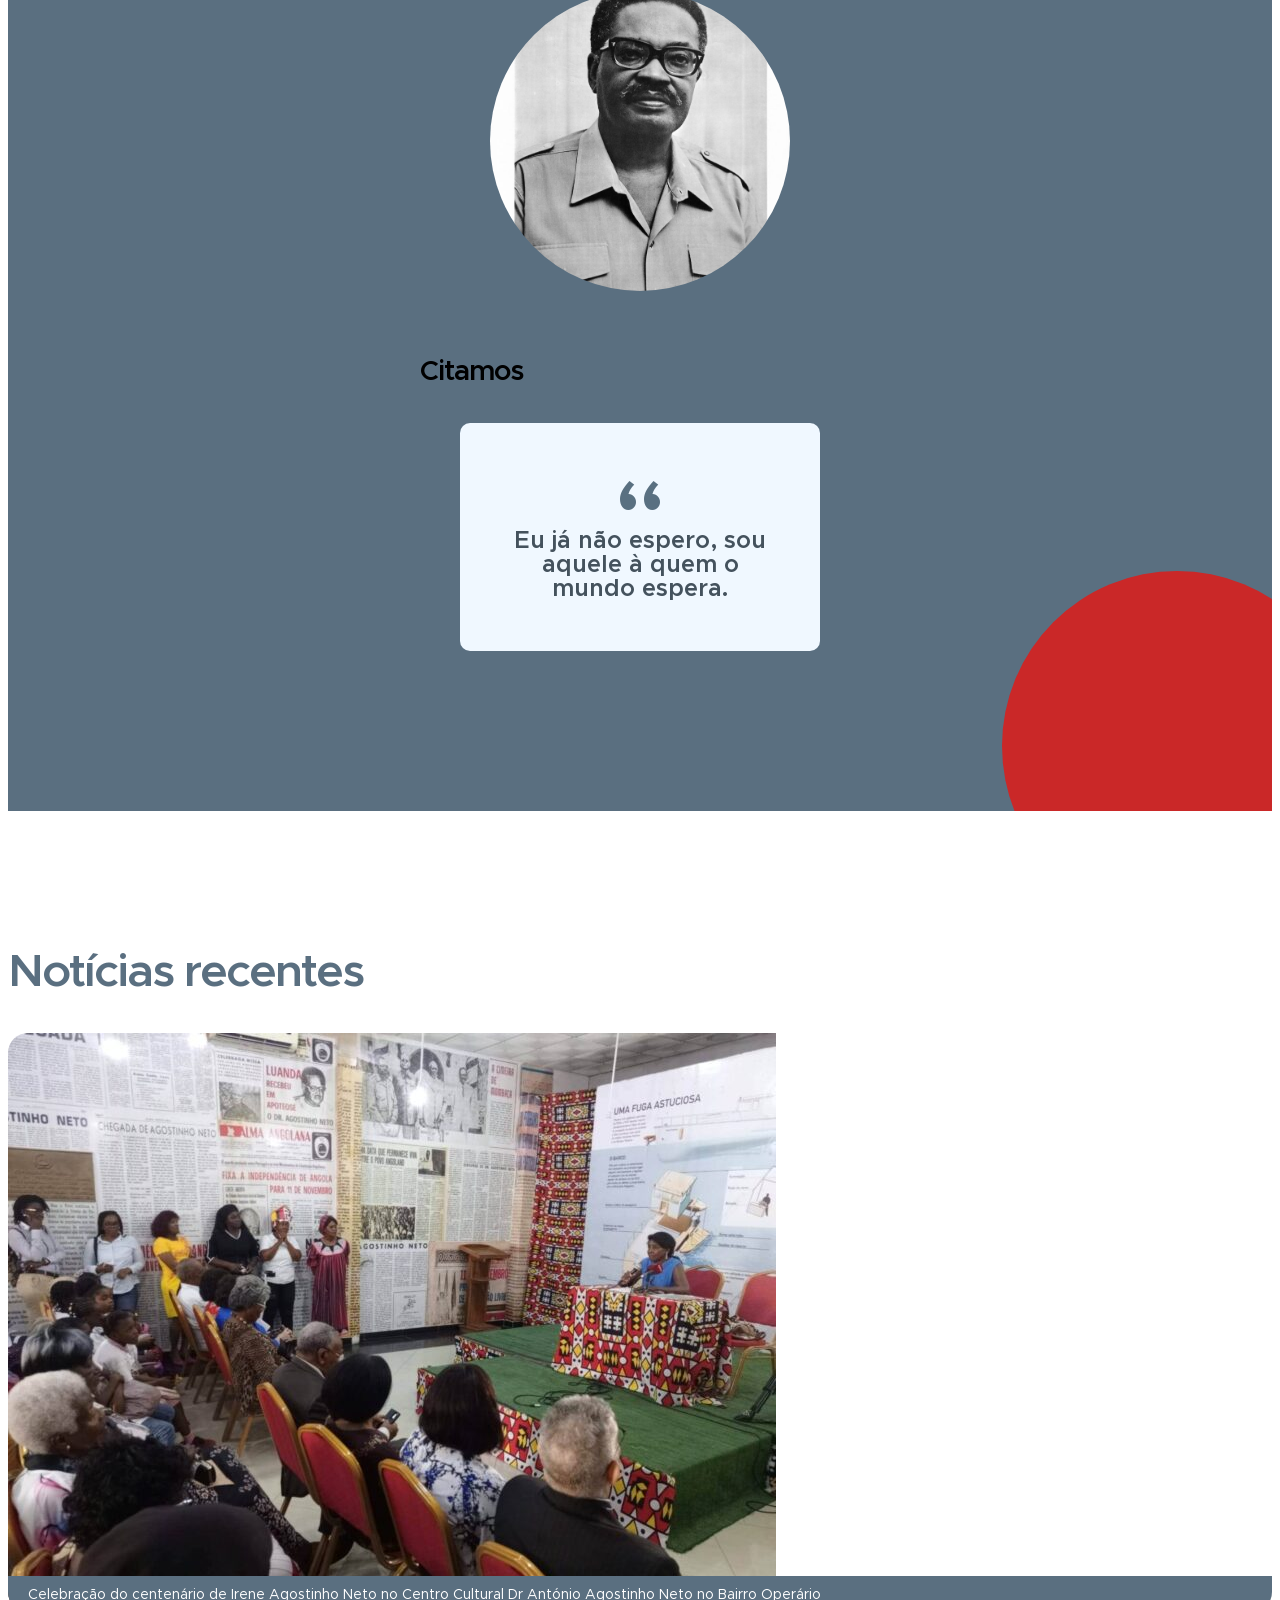
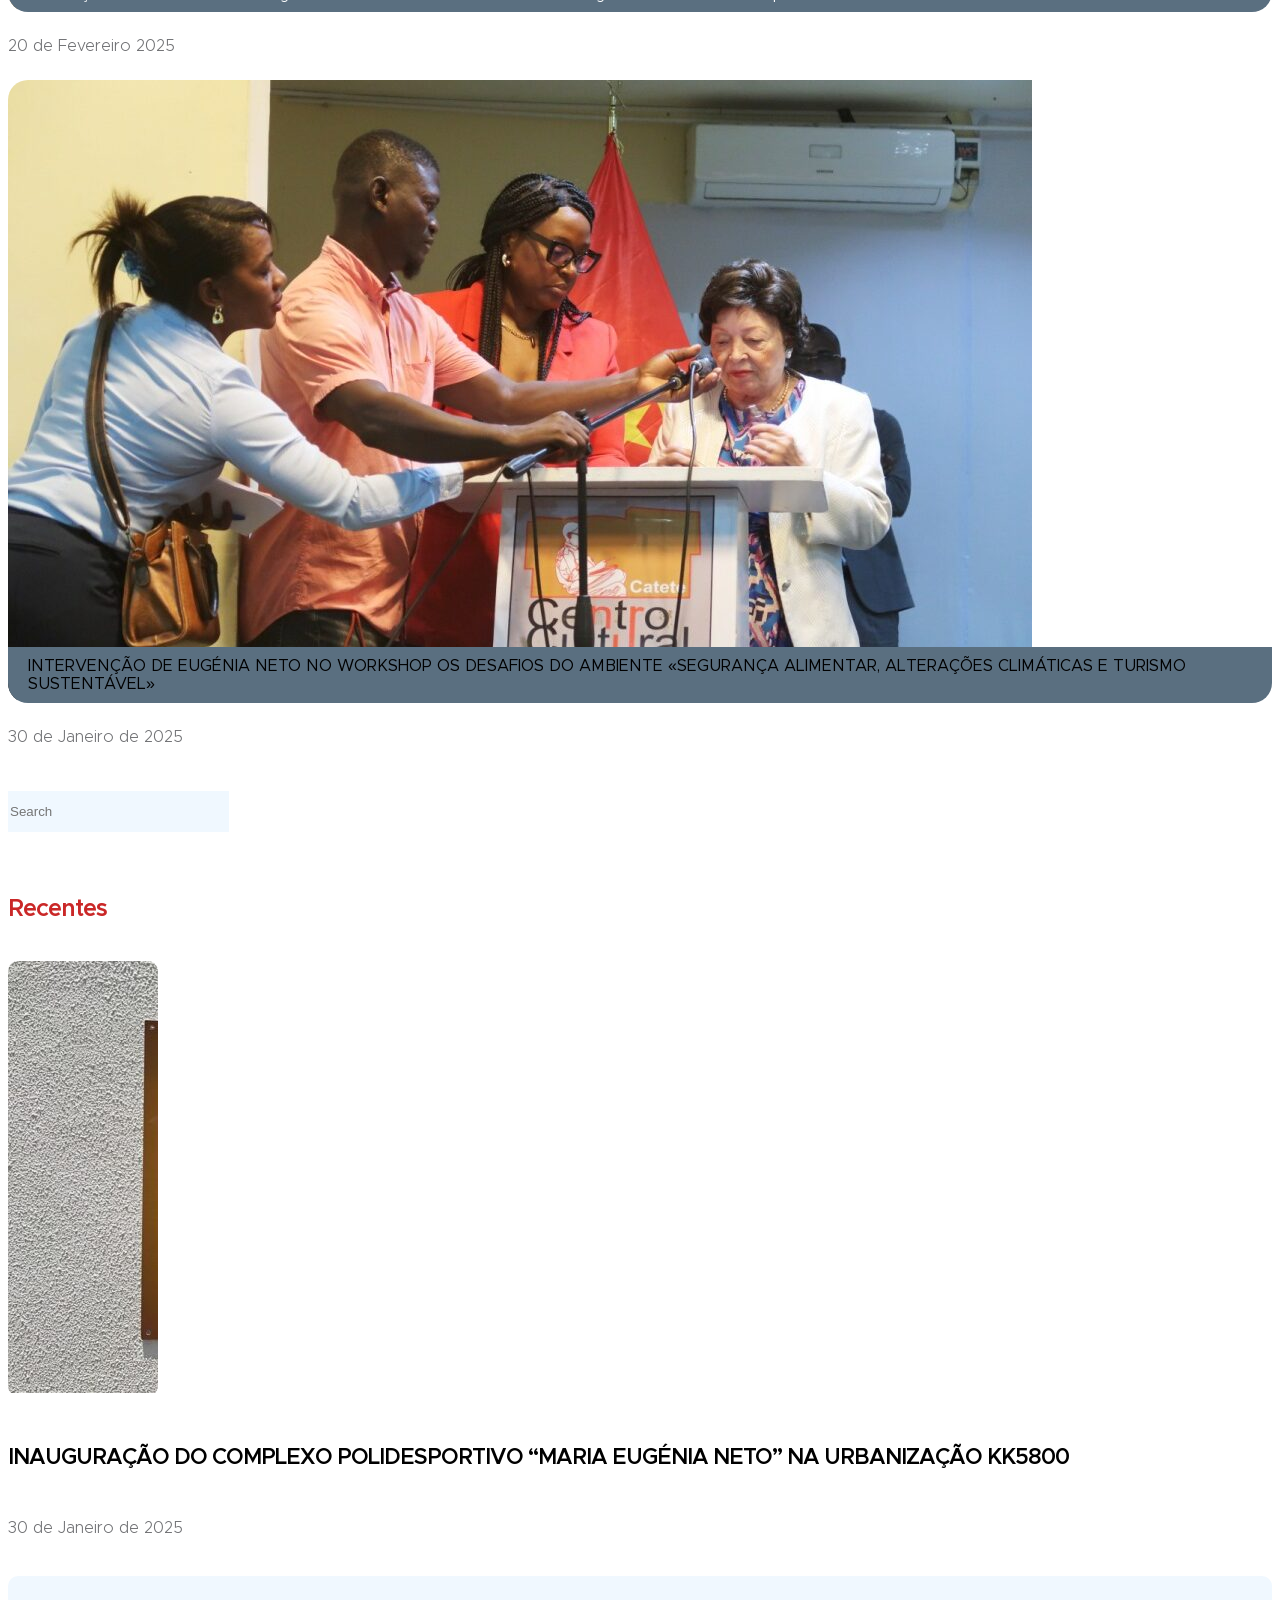
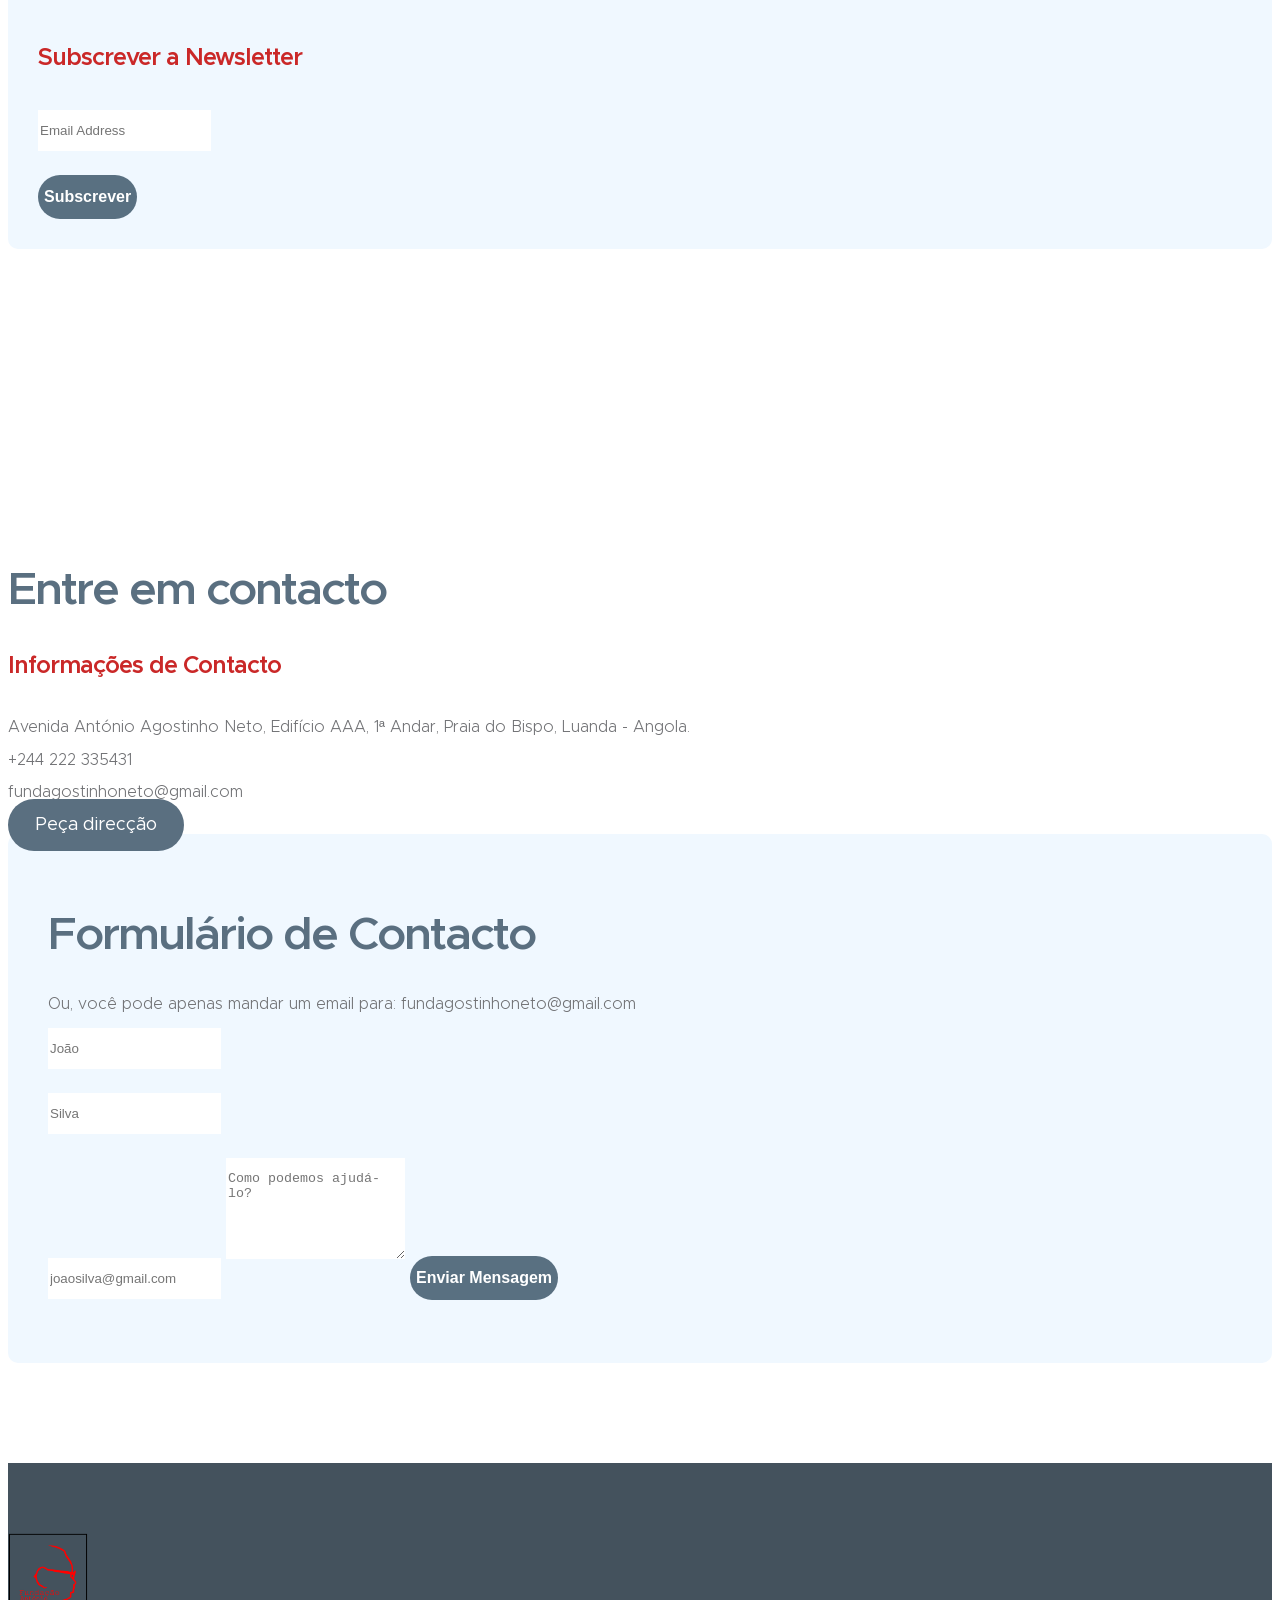
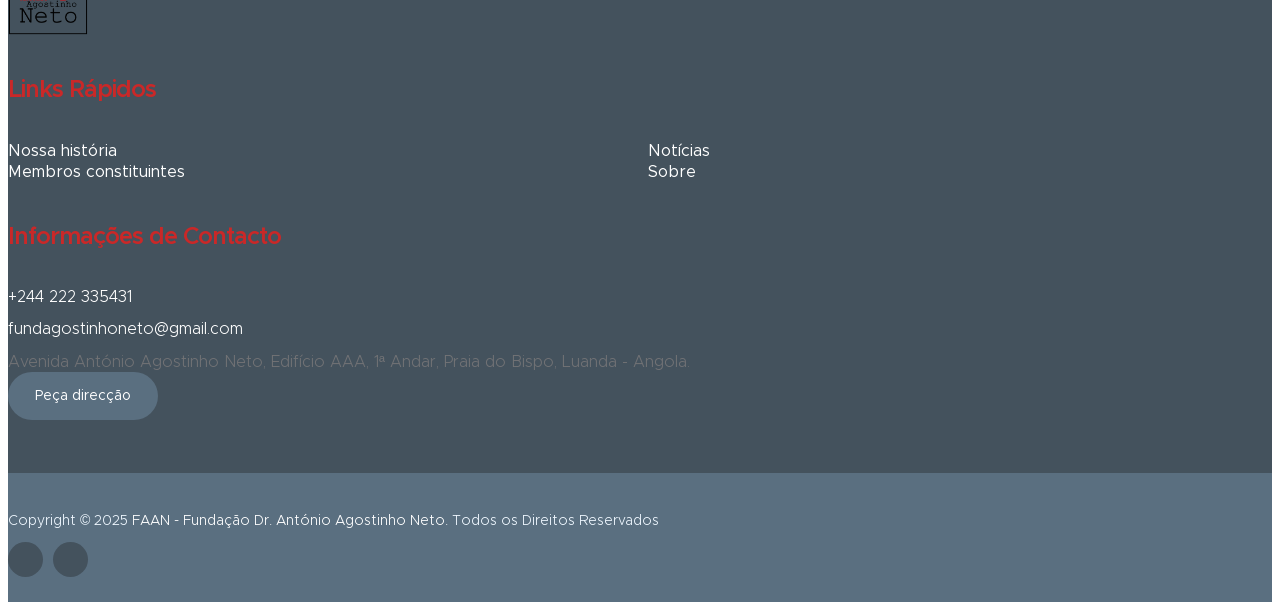
==== commit c9a69880: "adding the news cards#" ====
--- a/index.html
+++ b/index.html
@@ -369,7 +369,7 @@
               </div>
 
               <div class="row">
-                <div class="col-lg-6 col-md-6 col-12">
+                <div class="col-12" style="max-width: 760px;">
                   <div class="custom-text-box">
                     <h5 class="mb-3">Nossa missão</h5>
 
@@ -456,12 +456,124 @@
         </div>
       </section> -->
 
-      <section class="section-padding">
+      <section class="section-padding" id="news-section">
         <div class="container">
           <div class="row" id="section_3">
             <div class="col-lg-12 col-12 text-center mb-4">
               <h2>Notícias</h2>
             </div>
+
+            <!-- Card 1 -->
+            <div class="col-lg-4 col-md-6 col-12 mb-4">
+              <div class="news-block">
+                <div class="news-block-top">
+                  <a href="news-detail.html">
+                    <img
+                      src="images/news/centenario.jpg"
+                      class="news-image img-fluid"
+                      alt="Centenário de Agostinho Neto"
+                    />
+                  </a>
+                  <div class="news-category-block">
+                    <a href="news-detail.html" class="category-block-link">
+                      Celebrações do Centenário
+                    </a>
+                  </div>
+                </div>
+                <div class="news-block-info">
+                  <div class="news-block-title mb-2">
+                    <h6>
+                      <a href="news-detail.html" class="news-block-title-link">
+                        Fundação Agostinho Neto promove eventos culturais e académicos em homenagem ao centenário do fundador da nação angolana.
+                      </a>
+                    </h6>
+                  </div>
+                  <div class="d-flex mt-2">
+                    <div class="news-block-date">
+                      <p>
+                        <i class="bi-calendar4 custom-icon me-1"></i>
+                        17 de Setembro 2025
+                      </p>
+                    </div>
+                  </div>
+                </div>
+              </div>
+            </div>
+
+            <!-- Card 2 -->
+            <div class="col-lg-4 col-md-6 col-12 mb-4">
+              <div class="news-block">
+                <div class="news-block-top">
+                  <a href="news-detail.html">
+                    <img
+                      src="images/news/celebracao.jpg"
+                      class="news-image img-fluid"
+                      alt="Preservação do Legado"
+                    />
+                  </a>
+                  <div class="news-category-block">
+                    <a href="news-detail.html" class="category-block-link">
+                      Legado Cultural
+                    </a>
+                  </div>
+                </div>
+                <div class="news-block-info">
+                  <div class="news-block-title mb-2">
+                    <h6>
+                      <a href="news-detail.html" class="news-block-title-link">
+                        A Fundação intensifica esforços para preservar a obra literária e política do primeiro Presidente de Angola.
+                      </a>
+                    </h6>
+                  </div>
+                  <div class="d-flex mt-2">
+                    <div class="news-block-date">
+                      <p>
+                        <i class="bi-calendar4 custom-icon me-1"></i>
+                        10 de Dezembro 2025
+                      </p>
+                    </div>
+                  </div>
+                </div>
+              </div>
+            </div>
+
+            <!-- Card 3 -->
+            <div class="col-lg-4 col-md-6 col-12 mb-4">
+              <div class="news-block">
+                <div class="news-block-top">
+                  <a href="news-detail.html">
+                    <img
+                      src="images/news/inaugauracao.jpg"
+                      class="news-image img-fluid"
+                      alt="Prémio Sagrada Esperança"
+                    />
+                  </a>
+                  <div class="news-category-block">
+                    <a href="news-detail.html" class="category-block-link">
+                      Prémio Literário
+                    </a>
+                  </div>
+                </div>
+                <div class="news-block-info">
+                  <div class="news-block-title mb-2">
+                    <h6>
+                      <a href="news-detail.html" class="news-block-title-link">
+                        Abertas as candidaturas para o Prémio Sagrada Esperança 2026, que homenageia a poesia de Agostinho Neto.
+                      </a>
+                    </h6>
+                  </div>
+                  <div class="d-flex mt-2">
+                    <div class="news-block-date">
+                      <p>
+                        <i class="bi-calendar4 custom-icon me-1"></i>
+                        15 de Janeiro 2026
+                      </p>
+                    </div>
+                  </div>
+                </div>
+              </div>
+            </div>
+
           </div>
         </div>
       </section>
--- a/css/templatemo-kind-heart-charity.css
+++ b/css/templatemo-kind-heart-charity.css
@@ -1646,3 +1646,55 @@
     padding: 25px;
   }
 }
+
+/*---------------------------------------
+  NEWS CARDS EQUAL HEIGHT             
+-----------------------------------------*/
+#news-section .row {
+  display: flex;
+  flex-wrap: wrap;
+}
+
+#news-section .row > [class*="col-"] {
+  display: flex;
+}
+
+#news-section .news-block {
+  display: flex;
+  flex-direction: column;
+  width: 100%;
+  height: 100%;
+  background: var(--white-color);
+  border-radius: var(--border-radius-medium);
+  box-shadow: 0 5px 25px rgba(0, 0, 0, 0.07);
+}
+
+#news-section .news-block-top {
+  flex-shrink: 0;
+}
+
+#news-section .news-block-top .news-image {
+  width: 100%;
+  height: 200px;
+  object-fit: cover;
+  border-radius: var(--border-radius-medium) var(--border-radius-medium) 0 0;
+}
+
+#news-section .news-block-info {
+  display: flex;
+  flex-direction: column;
+  flex-grow: 1;
+  padding: 15px;
+}
+
+#news-section .news-block-title {
+  flex-grow: 1;
+}
+
+#news-section .news-block-title h6 {
+  display: -webkit-box;
+  -webkit-line-clamp: 3;
+  -webkit-box-orient: vertical;
+  overflow: hidden;
+  line-height: 1.5;
+}
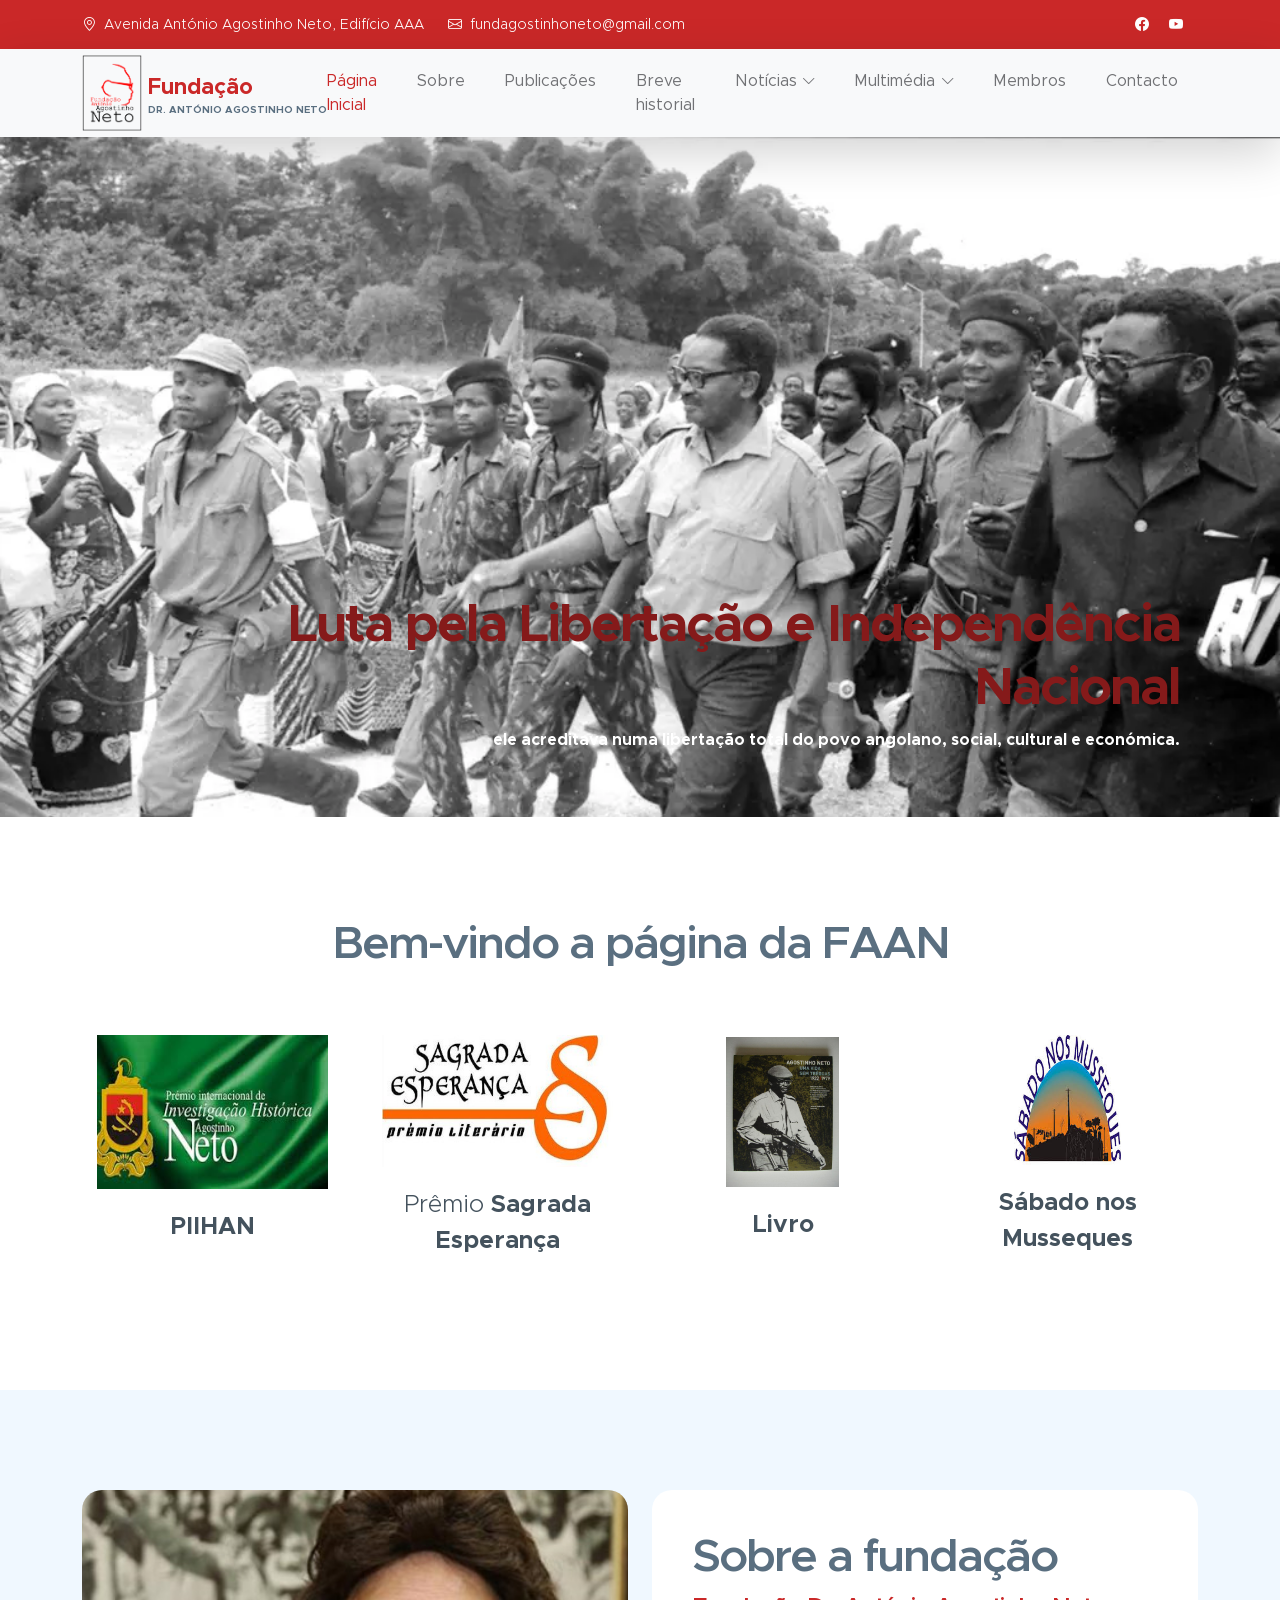
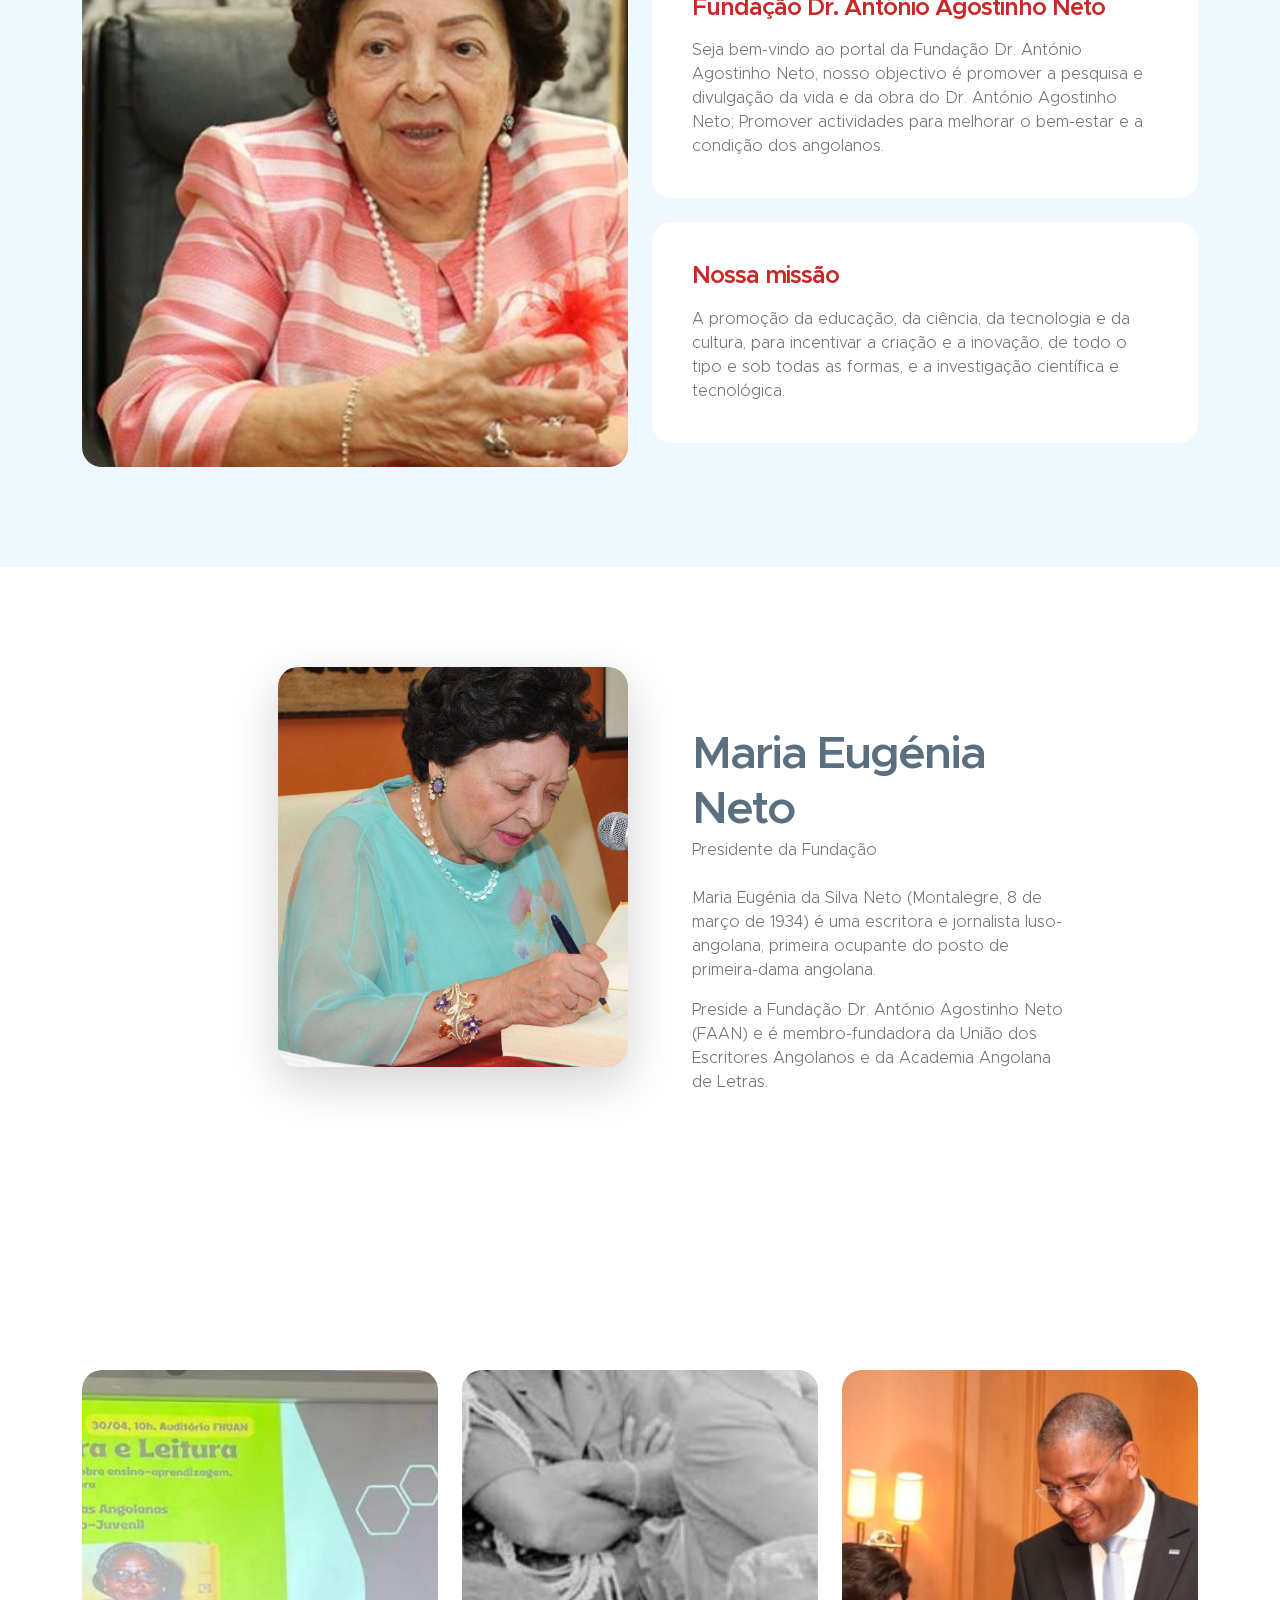
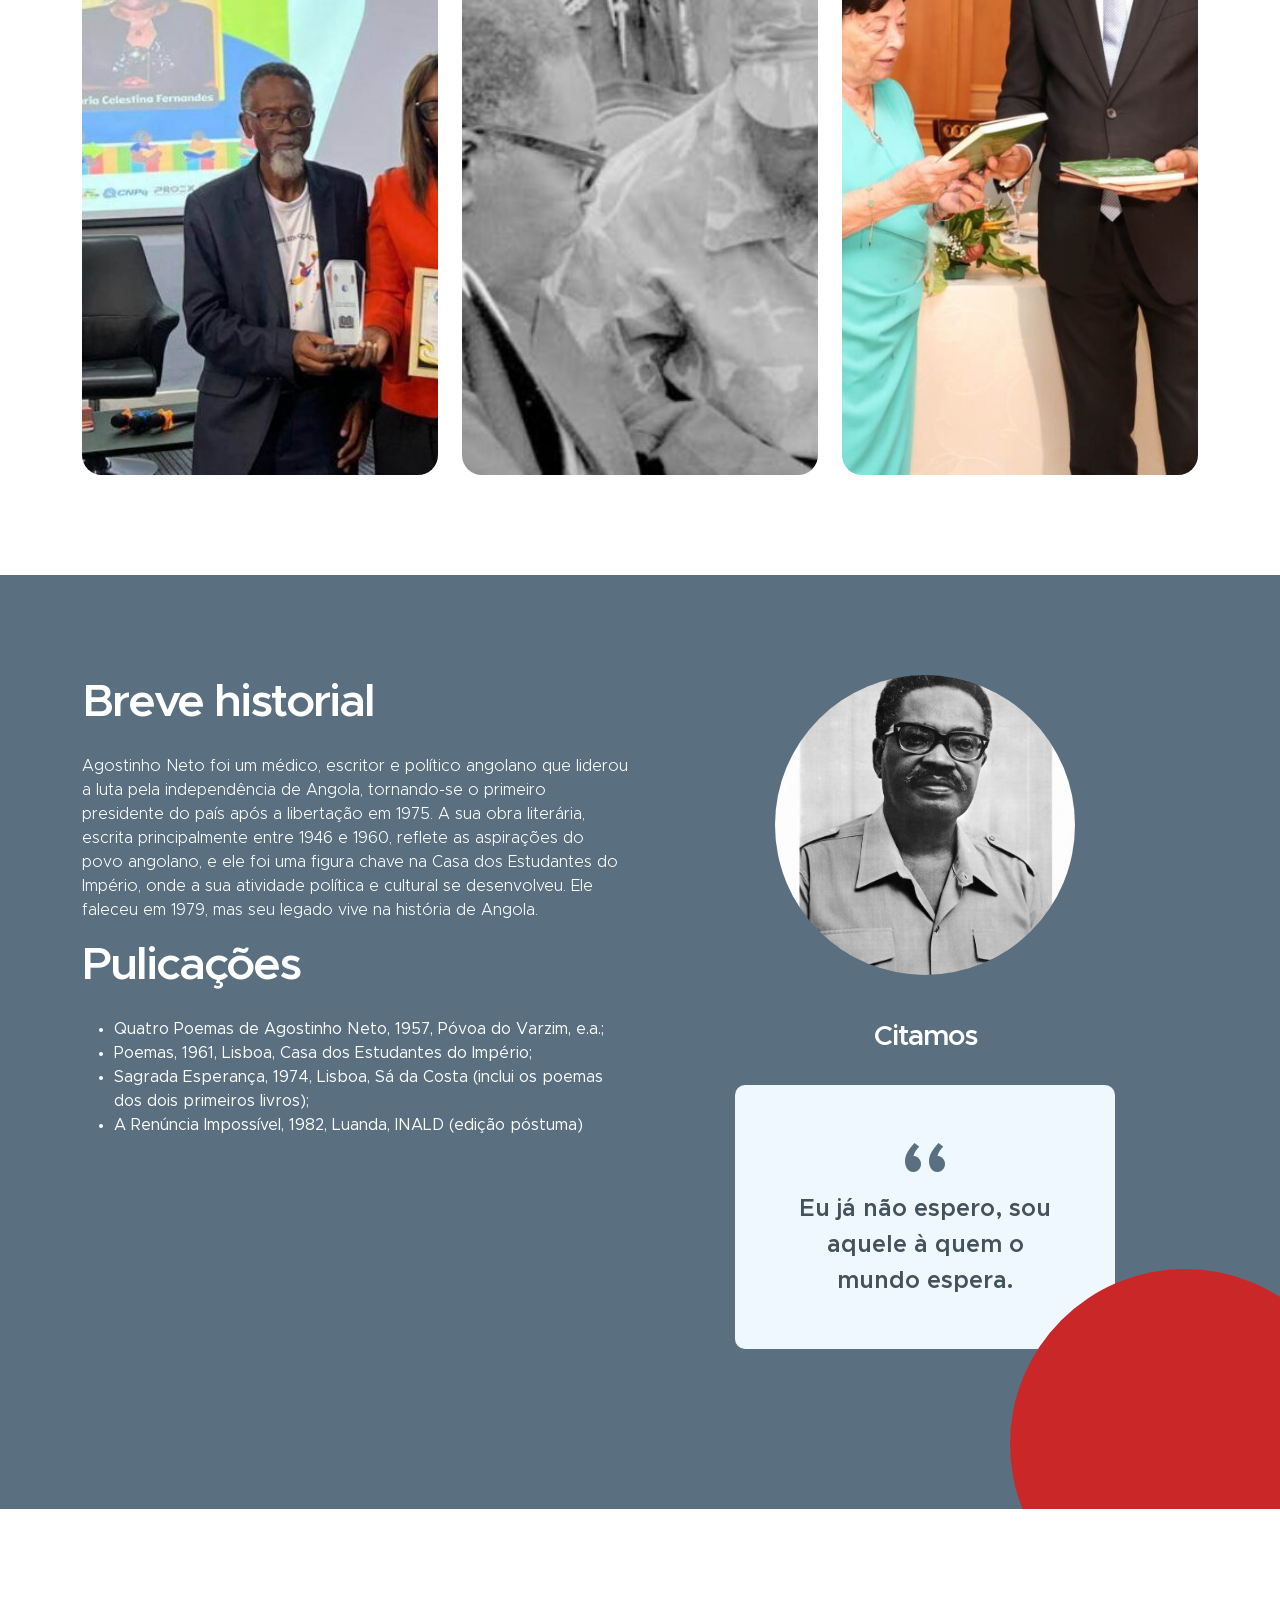
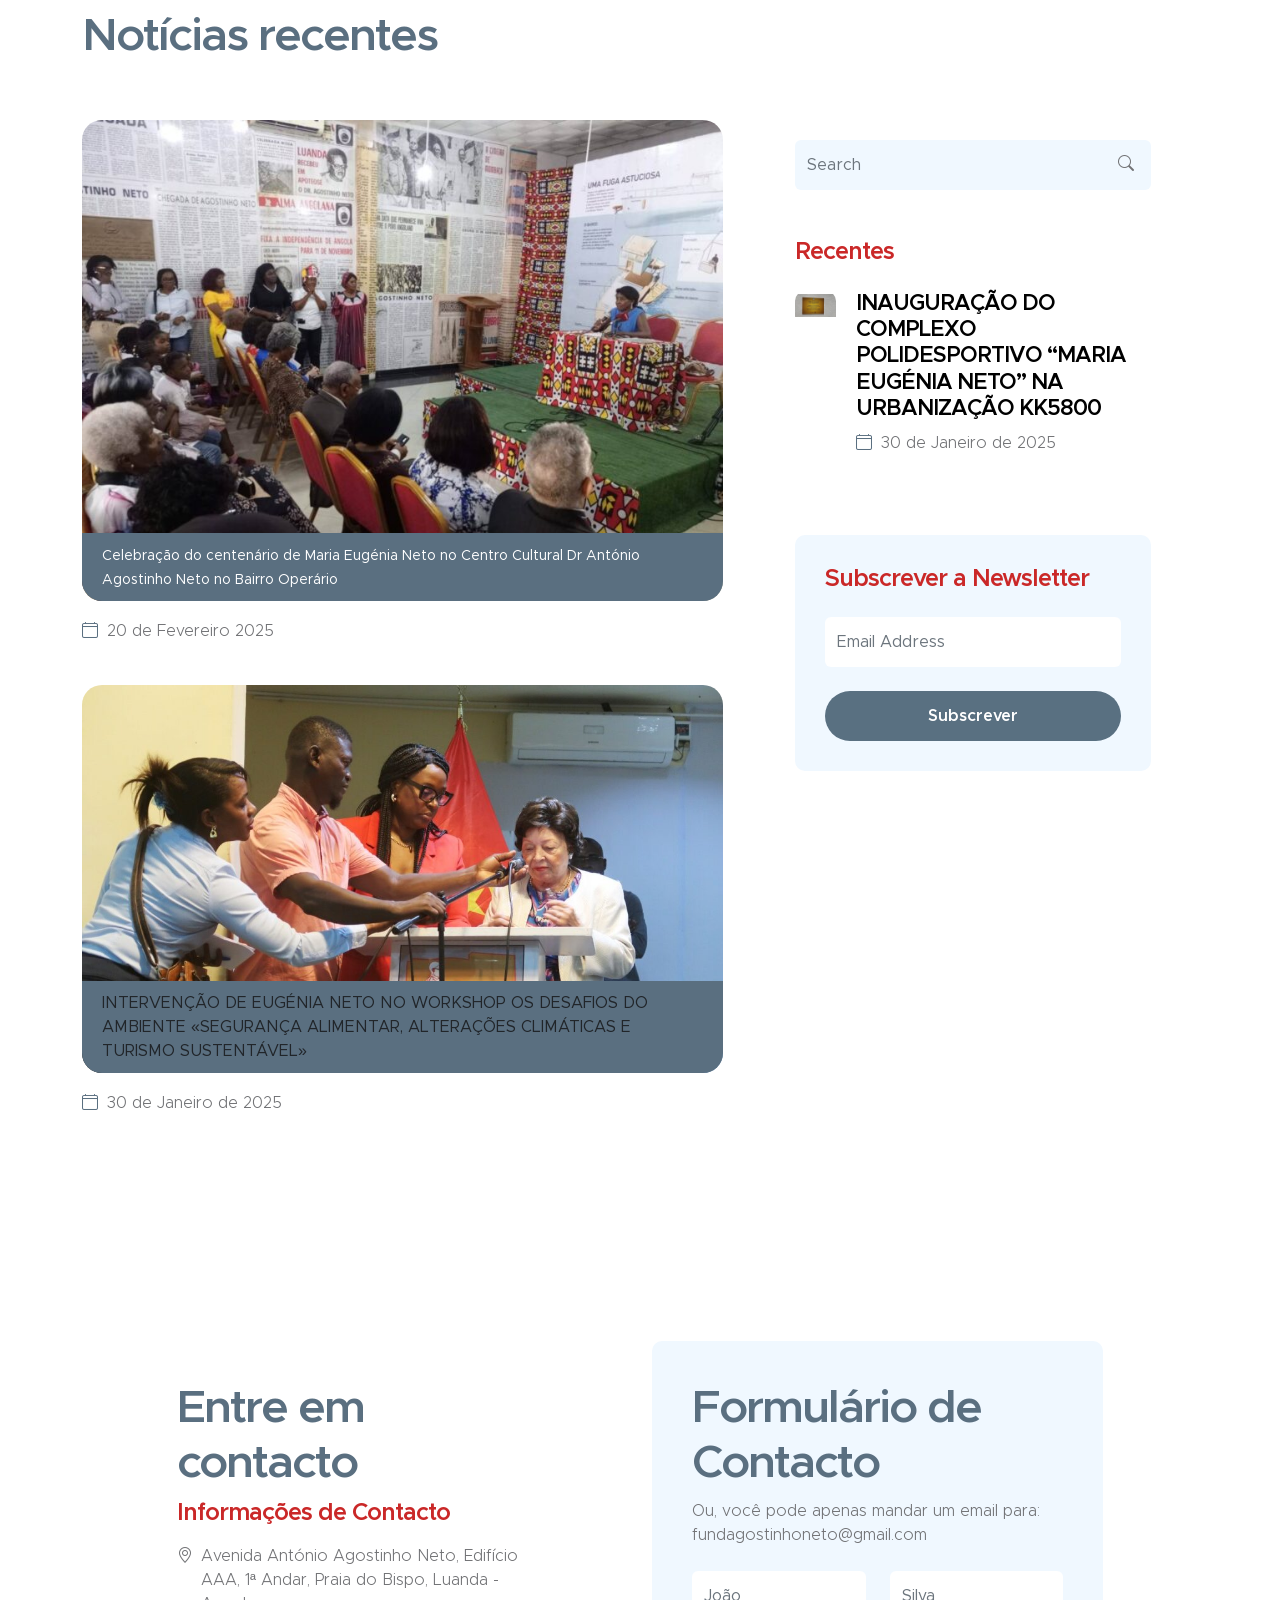
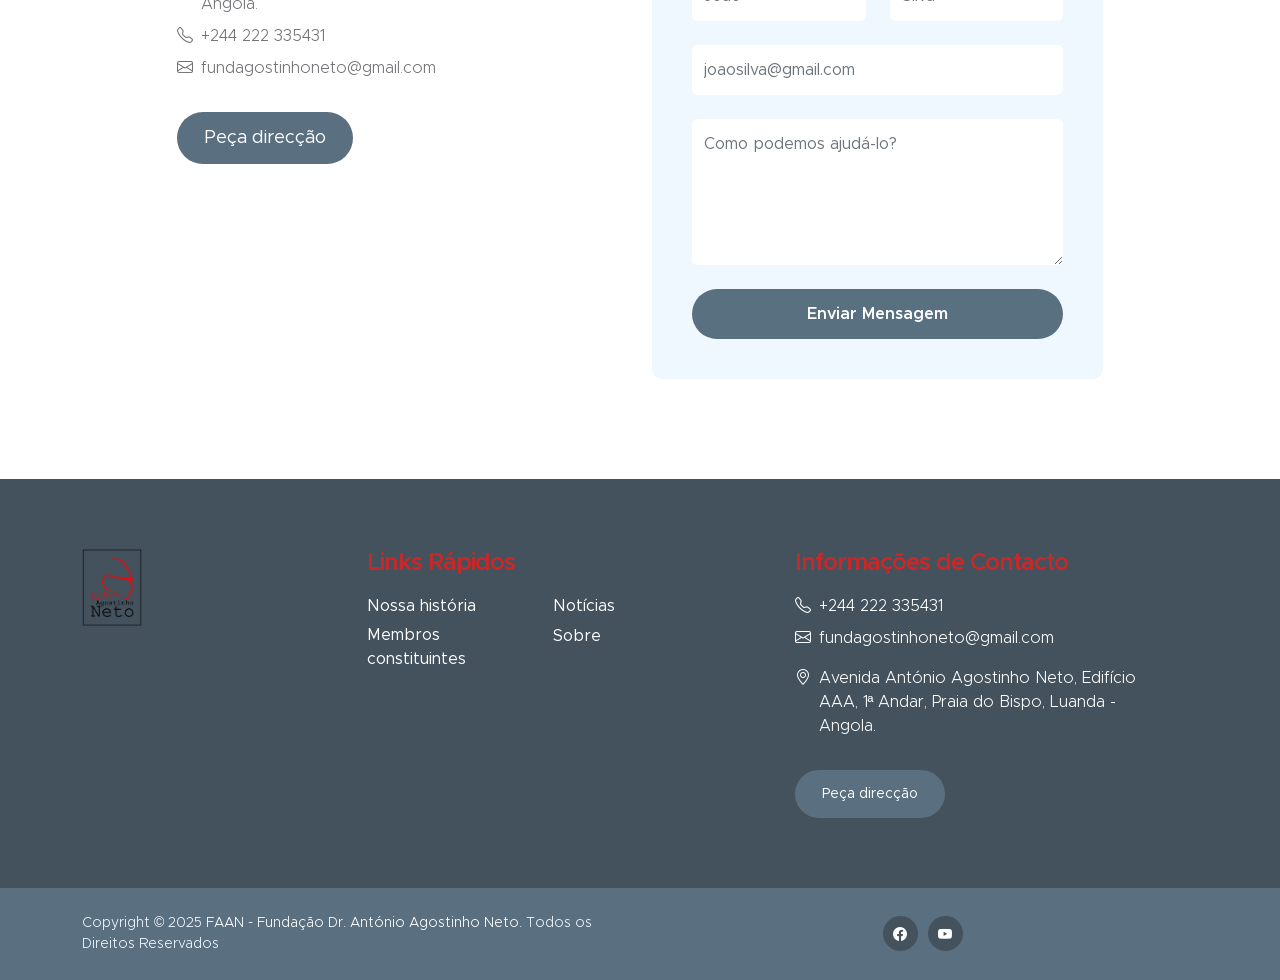
==== commit c8fcc193: "adding the modifications" ====
--- a/index.html
+++ b/index.html
@@ -1,1272 +1,1296 @@
-<!DOCTYPE html>
-<html lang="pt">
-  <head>
-    <meta charset="utf-8" />
-    <meta name="viewport" content="width=device-width, initial-scale=1" />
-
-    <meta name="description" content="" />
-    <meta name="author" content="" />
-
-    <title>Página Inicial - FAA - Fundação Dr. António Agostinho Neto</title>
-
-    <!-- CSS FILES -->
-    <link href="css/bootstrap.min.css" rel="stylesheet" />
-
-    <link href="css/bootstrap-icons.css" rel="stylesheet" />
-
-    <link href="css/templatemo-kind-heart-charity.css" rel="stylesheet" />
-  </head>
-
-  <body id="section_1">
-    <header class="site-header">
-      <div class="container">
-        <div class="row">
-          <div class="col-lg-8 col-12 d-flex flex-wrap">
-            <p class="d-flex me-4 mb-0">
-              <i class="bi-geo-alt me-2"></i>
-              Avenida António Agostinho Neto, Edifício AAA
-            </p>
-
-            <p class="d-flex mb-0">
-              <i class="bi-envelope me-2"></i>
-
-              <a href="mailto:fundagostinhoneto@gmail.com">
-                fundagostinhoneto@gmail.com
-              </a>
-            </p>
-          </div>
-
-          <div class="col-lg-3 col-12 ms-auto d-lg-block d-none">
-            <ul class="social-icon">
-              <!-- <li class="social-icon-item">
-                <a href="#" class="social-icon-link bi-twitter"></a>
-              </li> -->
-
-              <li class="social-icon-item">
-                <a
-                  href="https://web.facebook.com/fundagostinhoneto?_rdc=1&_rdr"
-                  class="social-icon-link bi-facebook"
-                ></a>
-              </li>
-
-              <!-- <li class="social-icon-item">
-                <a href="#" class="social-icon-link bi-instagram"></a>
-              </li> -->
-
-              <li class="social-icon-item">
-                <a
-                  href="https://www.youtube.com/channel/UCY0sOUfGEbTUoLFVE34X_Dw"
-                  class="social-icon-link bi-youtube"
-                ></a>
-              </li>
-
-              <!-- <li class="social-icon-item">
-                <a href="#" class="social-icon-link bi-whatsapp"></a>
-              </li> -->
-            </ul>
-          </div>
-        </div>
-      </div>
-    </header>
-
-    <nav class="navbar navbar-expand-lg bg-light shadow-lg">
-      <div class="container">
-        <a class="navbar-brand" href="index.html">
-          <img
-            src="images/logo_faan.png"
-            class="logo img-fluid"
-            alt="Kind Heart Charity"
-          />
-          <span>
-            Fundação
-            <small>Dr. António Agostinho Neto</small>
-          </span>
-        </a>
-
-        <button
-          class="navbar-toggler"
-          type="button"
-          data-bs-toggle="collapse"
-          data-bs-target="#navbarNav"
-          aria-controls="navbarNav"
-          aria-expanded="false"
-          aria-label="Toggle navigation"
-        >
-          <span class="navbar-toggler-icon"></span>
-        </button>
-
-        <div class="collapse navbar-collapse" id="navbarNav">
-          <ul class="navbar-nav ms-auto">
-            <li class="nav-item">
-              <a class="nav-link click-scroll" href="index.html#top"
-                >Página Inicial</a
-              >
-            </li>
-
-            <li class="nav-item">
-              <a class="nav-link click-scroll" href="index.html#section_2"
-                >Sobre</a
-              >
-            </li>
-
-            <li class="nav-item">
-              <a class="nav-link click-scroll" href="index.html#section_3"
-                >Publicações</a
-              >
-            </li>
-
-            <li class="nav-item">
-              <a class="nav-link click-scroll" href="index.html#section_4"
-                >Breve historial</a
-              >
-            </li>
-
-            <li class="nav-item dropdown">
-              <a
-                class="nav-link click-scroll dropdown-toggle"
-                href="index.html#section_3"
-                id="navbarLightDropdownMenuLink"
-                role="button"
-                data-bs-toggle="dropdown"
-                aria-expanded="false"
-                >Notícias</a
-              >
-
-              <ul
-                class="dropdown-menu dropdown-menu-light"
-                aria-labelledby="navbarLightDropdownMenuLink"
-              >
-                <li>
-                  <a class="dropdown-item" href="#section_5">Mais recentes</a>
-                </li>
-
-                <!-- <li>
-                  <a class="dropdown-item" href="news-detail.html">Todas</a>
-                </li> -->
-              </ul>
-            </li>
-
-            <li class="nav-item">
-              <a class="nav-link" href="founding.html">Membros</a>
-            </li>
-
-            <li class="nav-item">
-              <a class="nav-link click-scroll" href="#section_6">Contacto</a>
-            </li>
-          </ul>
-        </div>
-      </div>
-    </nav>
-
-    <main>
-      <section class="hero-section hero-section-full-height">
-        <div class="container-fluid">
-          <div class="row">
-            <div class="col-lg-12 col-12 p-0">
-              <div
-                id="hero-slide"
-                class="carousel carousel-fade slide"
-                data-bs-ride="carousel"
-              >
-                <div class="carousel-inner">
-                  <div class="carousel-item active">
-                    <img
-                      src="images/slide/luta-e-libertacao.webp"
-                      class="carousel-image img-fluid"
-                      alt="..."
-                    />
-
-                    <div
-                      class="carousel-caption d-flex flex-column justify-content-end"
-                    >
-                      <h1>Luta pela Libertação e Independência Nacional</h1>
-
-                      <p>
-                        ele acreditava numa libertação total do povo angolano,
-                        social, cultural e económica.
-                      </p>
-                    </div>
-                  </div>
-
-                  <div class="carousel-item">
-                    <img
-                      src="images/slide/pan-africanismo.jpg"
-                      class="carousel-image img-fluid"
-                      alt="..."
-                    />
-
-                    <div
-                      class="carousel-caption d-flex flex-column justify-content-end"
-                    >
-                      <h1>Unidade e Solidariedade Africana</h1>
-
-                      <p>
-                        A sua liderança refletia o ideal de uma África unida
-                        contra a opressão e o neocolonialismo.
-                      </p>
-                    </div>
-                  </div>
-
-                  <div class="carousel-item">
-                    <img
-                      src="images/slide/poesia_e_foto.jpg"
-                      class="carousel-image img-fluid"
-                      alt="..."
-                    />
-
-                    <div
-                      class="carousel-caption d-flex flex-column justify-content-end"
-                    >
-                      <h1>Poesia e Humanismo</h1>
-
-                      <p>
-                        Como poeta, Agostinho Neto expressou as dores,
-                        esperanças e dignidade do povo africano.
-                      </p>
-                    </div>
-                  </div>
-                </div>
-
-                <button
-                  class="carousel-control-prev"
-                  type="button"
-                  data-bs-target="#hero-slide"
-                  data-bs-slide="prev"
-                >
-                  <span
-                    class="carousel-control-prev-icon"
-                    aria-hidden="true"
-                  ></span>
-                  <span class="visually-hidden">Previous</span>
-                </button>
-
-                <button
-                  class="carousel-control-next"
-                  type="button"
-                  data-bs-target="#hero-slide"
-                  data-bs-slide="next"
-                >
-                  <span
-                    class="carousel-control-next-icon"
-                    aria-hidden="true"
-                  ></span>
-                  <span class="visually-hidden">Next</span>
-                </button>
-              </div>
-            </div>
-          </div>
-        </div>
-      </section>
-
-      <section class="section-padding">
-        <div class="container">
-          <div class="row">
-            <div class="col-lg-10 col-12 text-center mx-auto">
-              <h2 class="mb-5">Bem-vindo a página da FAAN</h2>
-            </div>
-
-            <div class="col-lg-3 col-md-6 col-12 mb-4 mb-lg-0">
-              <div
-                class="featured-block d-flex justify-content-center align-items-center"
-              >
-                <a href="piihn.html" class="d-block">
-                  <img
-                    src="images/icons/piihn.jpeg"
-                    class="featured-block-image img-fluid"
-                    alt=""
-                  />
-
-                  <p class="featured-block-text">
-                    <strong>PIIHAN</strong>
-                  </p>
-                </a>
-              </div>
-            </div>
-
-            <div class="col-lg-3 col-md-6 col-12 mb-4 mb-lg-0 mb-md-4">
-              <div
-                class="featured-block d-flex justify-content-center align-items-center"
-              >
-                <a href="sagrada_esperanca.html" class="d-block">
-                  <img
-                    src="images/icons/sagrada-esperanca-premio.jpg"
-                    class="featured-block-image img-fluid"
-                    alt=""
-                  />
-
-                  <p class="featured-block-text">
-                    Prêmio <strong>Sagrada Esperança</strong>
-                  </p>
-                </a>
-              </div>
-            </div>
-
-            <div class="col-lg-3 col-md-6 col-12 mb-4 mb-lg-0 mb-md-4">
-              <div
-                class="featured-block d-flex justify-content-center align-items-center"
-              >
-                <a href="#" class="d-block">
-                  <img
-                    style="height: 150px"
-                    src="images/icons/livro-sem-treguas.jpg
-                    "
-                    class="featured-block-image img-fluid"
-                    alt=""
-                  />
-                  <p class="featured-block-text">
-                    <strong>Livro</strong>
-                  </p>
-                </a>
-              </div>
-            </div>
-
-            <div class="col-lg-3 col-md-6 col-12 mb-4 mb-lg-0">
-              <div
-                class="featured-block d-flex justify-content-center align-items-center"
-              >
-                <a href="#" class="d-block">
-                  <img
-                    style="height: 130px"
-                    src="images/icons/sabado-nos-musseques.jpeg"
-                    class="featured-block-image img-fluid"
-                    alt=""
-                  />
-
-                  <p class="featured-block-text">
-                    <strong>Sábado nos Musseques</strong>
-                  </p>
-                </a>
-              </div>
-            </div>
-          </div>
-        </div>
-      </section>
-
-      <section class="section-padding section-bg" id="section_2">
-        <div class="container">
-          <div class="row">
-            <div class="col-lg-6 col-12 mb-5 mb-lg-0">
-              <img
-                src="images/premiacao-sobre.jpg"
-                class="custom-text-box-image img-fluid"
-                alt=""
-              />
-            </div>
-
-            <div class="col-lg-6 col-12">
-              <div class="custom-text-box">
-                <h2 class="mb-2">Sobre a fundação</h2>
-
-                <h5 class="mb-3">Fundação Dr. António Agostinho Neto</h5>
-
-                <p class="mb-0">
-                  Seja bem-vindo ao portal da Fundação Dr. António Agostinho
-                  Neto, nosso objectivo é promover a pesquisa e divulgação da
-                  vida e da obra do Dr. António Agostinho Neto; Promover
-                  actividades para melhorar o bem-estar e a condição dos
-                  angolanos.
-                </p>
-              </div>
-
-              <div class="row">
-                <div class="col-12" style="max-width: 760px;">
-                  <div class="custom-text-box">
-                    <h5 class="mb-3">Nossa missão</h5>
-
-                    <p class="mb-0">
-                      A promoção da educação, da ciência, da tecnologia e da
-                      cultura, para incentivar a criação e a inovação, de todo o
-                      tipo e sob todas as formas, e a investigação científica e
-                      tecnológica.
-                    </p>
-                  </div>
-                </div>
-              </div>
-            </div>
-          </div>
-        </div>
-      </section>
-
-      <section class="about-section section-padding">
-        <div class="container">
-          <div class="row">
-            <div class="col-lg-6 col-md-5 col-12">
-              <img
-                src="images/fundadora.jpg"
-                class="about-image ms-lg-auto bg-light shadow-lg img-fluid"
-                alt=""
-              />
-            </div>
-
-            <div class="col-lg-5 col-md-7 col-12">
-              <div class="custom-text-block">
-                <h2 class="mb-0">Maria Eugénia Neto</h2>
-
-                <p class="text-muted mb-lg-4 mb-md-4">Presidente da Fundação</p>
-
-                <p>
-                  Maria Eugénia da Silva Neto (Montalegre, 8 de março de 1934) é
-                  uma escritora e jornalista luso-angolana, primeira ocupante do
-                  posto de primeira-dama angolana.
-                </p>
-
-                <p>
-                  Preside a Fundação Dr. António Agostinho Neto (FAAN) e é
-                  membro-fundadora da União dos Escritores Angolanos e da
-                  Academia Angolana de Letras.
-                </p>
-
-                <!-- <ul class="social-icon mt-4">
-                  <li class="social-icon-item">
-                    <a href="#" class="social-icon-link bi-twitter"></a>
-                  </li>
-
-                  <li class="social-icon-item">
-                    <a href="#" class="social-icon-link bi-facebook"></a>
-                  </li>
-
-                  <li class="social-icon-item">
-                    <a href="#" class="social-icon-link bi-instagram"></a>
-                  </li>
-                </ul> -->
-              </div>
-            </div>
-          </div>
-        </div>
-      </section>
-
-      <!-- <section class="cta-section section-padding section-bg">
-        <div class="container">
-          <div class="row justify-content-center align-items-center">
-            <div class="col-lg-5 col-12 ms-auto">
-              <h2 class="mb-0">
-                Make an impact. <br />
-                Save lives.
-              </h2>
-            </div>
-
-            <div class="col-lg-5 col-12">
-              <a href="#" class="me-4">Make a donation</a>
-
-              <a href="#section_4" class="custom-btn btn smoothscroll"
-                >Become a volunteer</a
-              >
-            </div>
-          </div>
-        </div>
-      </section> -->
-
-      <section class="section-padding" id="news-section">
-        <div class="container">
-          <div class="row" id="section_3">
-            <div class="col-lg-12 col-12 text-center mb-4">
-              <h2>Notícias</h2>
-            </div>
-
-            <!-- Card 1 -->
-            <div class="col-lg-4 col-md-6 col-12 mb-4">
-              <div class="news-block">
-                <div class="news-block-top">
-                  <a href="news-detail.html">
-                    <img
-                      src="images/news/centenario.jpg"
-                      class="news-image img-fluid"
-                      alt="Centenário de Agostinho Neto"
-                    />
-                  </a>
-                  <div class="news-category-block">
-                    <a href="news-detail.html" class="category-block-link">
-                      Celebrações do Centenário
-                    </a>
-                  </div>
-                </div>
-                <div class="news-block-info">
-                  <div class="news-block-title mb-2">
-                    <h6>
-                      <a href="news-detail.html" class="news-block-title-link">
-                        Fundação Agostinho Neto promove eventos culturais e académicos em homenagem ao centenário do fundador da nação angolana.
-                      </a>
-                    </h6>
-                  </div>
-                  <div class="d-flex mt-2">
-                    <div class="news-block-date">
-                      <p>
-                        <i class="bi-calendar4 custom-icon me-1"></i>
-                        17 de Setembro 2025
-                      </p>
-                    </div>
-                  </div>
-                </div>
-              </div>
-            </div>
-
-            <!-- Card 2 -->
-            <div class="col-lg-4 col-md-6 col-12 mb-4">
-              <div class="news-block">
-                <div class="news-block-top">
-                  <a href="news-detail.html">
-                    <img
-                      src="images/news/celebracao.jpg"
-                      class="news-image img-fluid"
-                      alt="Preservação do Legado"
-                    />
-                  </a>
-                  <div class="news-category-block">
-                    <a href="news-detail.html" class="category-block-link">
-                      Legado Cultural
-                    </a>
-                  </div>
-                </div>
-                <div class="news-block-info">
-                  <div class="news-block-title mb-2">
-                    <h6>
-                      <a href="news-detail.html" class="news-block-title-link">
-                        A Fundação intensifica esforços para preservar a obra literária e política do primeiro Presidente de Angola.
-                      </a>
-                    </h6>
-                  </div>
-                  <div class="d-flex mt-2">
-                    <div class="news-block-date">
-                      <p>
-                        <i class="bi-calendar4 custom-icon me-1"></i>
-                        10 de Dezembro 2025
-                      </p>
-                    </div>
-                  </div>
-                </div>
-              </div>
-            </div>
-
-            <!-- Card 3 -->
-            <div class="col-lg-4 col-md-6 col-12 mb-4">
-              <div class="news-block">
-                <div class="news-block-top">
-                  <a href="news-detail.html">
-                    <img
-                      src="images/news/inaugauracao.jpg"
-                      class="news-image img-fluid"
-                      alt="Prémio Sagrada Esperança"
-                    />
-                  </a>
-                  <div class="news-category-block">
-                    <a href="news-detail.html" class="category-block-link">
-                      Prémio Literário
-                    </a>
-                  </div>
-                </div>
-                <div class="news-block-info">
-                  <div class="news-block-title mb-2">
-                    <h6>
-                      <a href="news-detail.html" class="news-block-title-link">
-                        Abertas as candidaturas para o Prémio Sagrada Esperança 2026, que homenageia a poesia de Agostinho Neto.
-                      </a>
-                    </h6>
-                  </div>
-                  <div class="d-flex mt-2">
-                    <div class="news-block-date">
-                      <p>
-                        <i class="bi-calendar4 custom-icon me-1"></i>
-                        15 de Janeiro 2026
-                      </p>
-                    </div>
-                  </div>
-                </div>
-              </div>
-            </div>
-
-          </div>
-        </div>
-      </section>
-
-      <section class="volunteer-section section-padding" id="section_4">
-        <div class="container">
-          <div class="row">
-            <div class="col-lg-6 col-12">
-              <h2 class="text-white mb-4">Breve historial</h2>
-
-              <p class="short-story">
-                Agostinho Neto foi um médico, escritor e político angolano que
-                liderou a luta pela independência de Angola, tornando-se o
-                primeiro presidente do país após a libertação em 1975. A sua
-                obra literária, escrita principalmente entre 1946 e 1960,
-                reflete as aspirações do povo angolano, e ele foi uma figura
-                chave na Casa dos Estudantes do Império, onde a sua atividade
-                política e cultural se desenvolveu. Ele faleceu em 1979, mas seu
-                legado vive na história de Angola.
-              </p>
-              <h2 class="text-white mb-4">Pulicações</h2>
-              <ul class="published-work">
-                <li>
-                  Quatro Poemas de Agostinho Neto, 1957, Póvoa do Varzim, e.a.;
-                </li>
-                <li>Poemas, 1961, Lisboa, Casa dos Estudantes do Império;</li>
-                <li>
-                  Sagrada Esperança, 1974, Lisboa, Sá da Costa (inclui os poemas
-                  dos dois primeiros livros);
-                </li>
-                <li>
-                  A Renúncia Impossível, 1982, Luanda, INALD (edição póstuma)
-                </li>
-              </ul>
-            </div>
-
-            <div class="col-lg-6 col-12">
-              <img
-                src="images/avatar/neto-perfil.jpg"
-                class="volunteer-image img-fluid"
-                alt=""
-              />
-
-              <div class="custom-block-body text-center">
-                <h4 class="text-white mt-lg-3 mb-lg-3">Citamos</h4>
-
-                <blockquote class="">
-                  Eu já não espero, sou aquele à quem o mundo espera.
-                </blockquote>
-              </div>
-            </div>
-          </div>
-        </div>
-      </section>
-
-      <section class="news-section section-padding" id="section_5">
-        <div class="container">
-          <div class="row">
-            <div class="col-lg-12 col-12 mb-5">
-              <h2>Notícias recentes</h2>
-            </div>
-
-            <div class="col-lg-7 col-12">
-              <div class="news-block">
-                <div class="news-block-top">
-                  <a href="news-detail.html">
-                    <img
-                      src="images/news/centenario.jpg"
-                      class="news-image img-fluid"
-                      alt=""
-                    />
-                  </a>
-
-                  <div class="news-category-block">
-                    <a href="#" class="category-block-link">
-                      Celebração do centenário de Irene Agostinho Neto no Centro
-                      Cultural Dr António Agostinho Neto no Bairro Operário</a
-                    >
-                  </div>
-                </div>
-
-                <div class="news-block-info">
-                  <div class="d-flex mt-2">
-                    <div class="news-block-date">
-                      <p>
-                        <i class="bi-calendar4 custom-icon me-1"></i>
-                        20 de Fevereiro 2025
-                      </p>
-                    </div>
-
-                    <!-- <div class="news-block-author mx-5">
-                      <p>
-                        <i class="bi-person custom-icon me-1"></i>
-                        By Admin
-                      </p>
-                    </div>
-
-                    <div class="news-block-comment">
-                      <p>
-                        <i class="bi-chat-left custom-icon me-1"></i>
-                        32 Comments
-                      </p>
-                    </div> -->
-                  </div>
-
-                  <!-- <div class="news-block-title mb-2">
-                    <h4>
-                      <a href="news-detail.html" class="news-block-title-link"
-                        >Clothing donation to urban area</a
-                      >
-                    </h4>
-                  </div>
-
-                  <div class="news-block-body">
-                    <p>
-                      Lorem Ipsum dolor sit amet, consectetur adipsicing kengan
-                      omeg kohm tokito Professional charity theme based on
-                      Bootstrap
-                    </p>
-                  </div> -->
-                </div>
-              </div>
-
-              <div class="news-block mt-3">
-                <div class="news-block-top">
-                  <a href="news-detail.html">
-                    <img
-                      src="images/news/celebracao.jpg"
-                      class="news-image img-fluid"
-                      alt=""
-                    />
-                  </a>
-
-                  <div class="news-category-block">
-                    INTERVENÇÃO DE EUGÉNIA NETO NO WORKSHOP OS DESAFIOS DO
-                    AMBIENTE «SEGURANÇA ALIMENTAR, ALTERAÇÕES CLIMÁTICAS E
-                    TURISMO SUSTENTÁVEL»
-                  </div>
-                </div>
-
-                <div class="news-block-info">
-                  <div class="d-flex mt-2">
-                    <div class="news-block-date">
-                      <p>
-                        <i class="bi-calendar4 custom-icon me-1"></i>
-                        30 de Janeiro de 2025
-                      </p>
-                    </div>
-
-                    <!-- <div class="news-block-author mx-5">
-                      <p>
-                        <i class="bi-person custom-icon me-1"></i>
-                        By Admin
-                      </p>
-                    </div>
-
-                    <div class="news-block-comment">
-                      <p>
-                        <i class="bi-chat-left custom-icon me-1"></i>
-                        35 Comments
-                      </p>
-                    </div> -->
-                  </div>
-
-                  <!-- <div class="news-block-title mb-2">
-                    <h4>
-                      <a href="news-detail.html" class="news-block-title-link"
-                        >Food donation area</a
-                      >
-                    </h4>
-                  </div>
-
-                  <div class="news-block-body">
-                    <p>
-                      Sed leo nisl, posuere at molestie ac, suscipit auctor
-                      mauris. Etiam quis metus elementum, tempor risus vel,
-                      condimentum orci
-                    </p>
-                  </div> -->
-                </div>
-              </div>
-            </div>
-
-            <div class="col-lg-4 col-12 mx-auto">
-              <form
-                class="custom-form search-form"
-                action="#"
-                method="get"
-                role="form"
-              >
-                <input
-                  name="search"
-                  type="search"
-                  class="form-control"
-                  id="search"
-                  placeholder="Search"
-                  aria-label="Search"
-                />
-
-                <button type="submit" class="form-control">
-                  <i class="bi-search"></i>
-                </button>
-              </form>
-
-              <h5 class="mt-5 mb-3">Recentes</h5>
-
-              <div class="news-block news-block-two-col d-flex mt-4">
-                <div class="news-block-two-col-image-wrap">
-                  <a href="news-detail.html">
-                    <img
-                      src="images/news/inaugauracao.jpg"
-                      class="news-image img-fluid"
-                      alt=""
-                    />
-                  </a>
-                </div>
-
-                <div class="news-block-two-col-info">
-                  <div class="news-block-title mb-2">
-                    <h6>
-                      <a href="news-detail.html" class="news-block-title-link"
-                        >INAUGURAÇÃO DO COMPLEXO POLIDESPORTIVO “MARIA EUGÉNIA
-                        NETO” NA URBANIZAÇÃO KK5800</a
-                      >
-                    </h6>
-                  </div>
-
-                  <div class="news-block-date">
-                    <p>
-                      <i class="bi-calendar4 custom-icon me-1"></i>
-                      30 de Janeiro de 2025
-                    </p>
-                  </div>
-                </div>
-              </div>
-
-              <div class="news-block news-block-two-col d-flex mt-4">
-                <!-- <div class="news-block-two-col-image-wrap">
-                  <a href="news-detail.html">
-                    <img
-                      src="images/news/close-up-happy-people-working-together.jpg"
-                      class="news-image img-fluid"
-                      alt=""
-                    />
-                  </a>
-                </div> -->
-
-                <!-- <div class="news-block-two-col-info">
-                  <div class="news-block-title mb-2">
-                    <h6>
-                      <a href="news-detail.html" class="news-block-title-link"
-                        >Volunteering Clean</a
-                      >
-                    </h6>
-                  </div>
-
-                  <div class="news-block-date">
-                    <p>
-                      <i class="bi-calendar4 custom-icon me-1"></i>
-                      October 24, 2036
-                    </p>
-                  </div>
-                </div> -->
-              </div>
-
-              <!-- <div class="category-block d-flex flex-column">
-                <h5 class="mb-3">Categories</h5>
-
-                <a href="#" class="category-block-link">
-                  Drinking water
-                  <span class="badge">20</span>
-                </a>
-
-                <a href="#" class="category-block-link">
-                  Food Donation
-                  <span class="badge">30</span>
-                </a>
-
-                <a href="#" class="category-block-link">
-                  Children Education
-                  <span class="badge">10</span>
-                </a>
-
-                <a href="#" class="category-block-link">
-                  Poverty Development
-                  <span class="badge">15</span>
-                </a>
-
-                <a href="#" class="category-block-link">
-                  Clothing Donation
-                  <span class="badge">20</span>
-                </a>
-              </div>
-
-              <div class="tags-block">
-                <h5 class="mb-3">Tags</h5>
-
-                <a href="#" class="tags-block-link"> Donation </a>
-
-                <a href="#" class="tags-block-link"> Clothing </a>
-
-                <a href="#" class="tags-block-link"> Food </a>
-
-                <a href="#" class="tags-block-link"> Children </a>
-
-                <a href="#" class="tags-block-link"> Education </a>
-
-                <a href="#" class="tags-block-link"> Poverty </a>
-
-                <a href="#" class="tags-block-link"> Clean Water </a>
-              </div> -->
-
-              <form
-                class="custom-form subscribe-form"
-                action="#"
-                method="get"
-                role="form"
-              >
-                <h5 class="mb-4">Subscrever a Newsletter</h5>
-
-                <input
-                  type="email"
-                  name="subscribe-email"
-                  id="subscribe-email"
-                  pattern="[^ @]*@[^ @]*"
-                  class="form-control"
-                  placeholder="Email Address"
-                  required
-                />
-
-                <div class="col-lg-12 col-12">
-                  <button type="submit" class="form-control">Subscrever</button>
-                </div>
-              </form>
-            </div>
-          </div>
-        </div>
-      </section>
-
-      <!-- <section class="testimonial-section section-padding section-bg">
-        <div class="container">
-          <div class="row">
-            <div class="col-lg-8 col-12 mx-auto">
-              <h2 class="mb-lg-3">Happy Customers</h2>
-
-              <div
-                id="testimonial-carousel"
-                class="carousel carousel-fade slide"
-                data-bs-ride="carousel"
-              >
-                <div class="carousel-inner">
-                  <div class="carousel-item active">
-                    <div class="carousel-caption">
-                      <h4 class="carousel-title">
-                        Lorem Ipsum dolor sit amet, consectetur adipsicing
-                        kengan omeg kohm tokito charity theme
-                      </h4>
-
-                      <small class="carousel-name"
-                        ><span class="carousel-name-title">Maria</span>,
-                        Boss</small
-                      >
-                    </div>
-                  </div>
-
-                  <div class="carousel-item">
-                    <div class="carousel-caption">
-                      <h4 class="carousel-title">
-                        Sed leo nisl, posuere at molestie ac, suscipit auctor
-                        mauris quis metus tempor orci
-                      </h4>
-
-                      <small class="carousel-name"
-                        ><span class="carousel-name-title">Thomas</span>,
-                        Partner</small
-                      >
-                    </div>
-                  </div>
-
-                  <div class="carousel-item">
-                    <div class="carousel-caption">
-                      <h4 class="carousel-title">
-                        Lorem Ipsum dolor sit amet, consectetur adipsicing
-                        kengan omeg kohm tokito charity theme
-                      </h4>
-
-                      <small class="carousel-name"
-                        ><span class="carousel-name-title">Jane</span>,
-                        Advisor</small
-                      >
-                    </div>
-                  </div>
-
-                  <div class="carousel-item">
-                    <div class="carousel-caption">
-                      <h4 class="carousel-title">
-                        Sed leo nisl, posuere at molestie ac, suscipit auctor
-                        mauris quis metus tempor orci
-                      </h4>
-
-                      <small class="carousel-name"
-                        ><span class="carousel-name-title">Bob</span>,
-                        Entreprenuer</small
-                      >
-                    </div>
-                  </div>
-
-                  <ol class="carousel-indicators">
-                    <li
-                      data-bs-target="#testimonial-carousel"
-                      data-bs-slide-to="0"
-                      class="active"
-                    >
-                      <img
-                        src="images/avatar/portrait-beautiful-young-woman-standing-grey-wall.jpg"
-                        class="img-fluid rounded-circle avatar-image"
-                        alt="avatar"
-                      />
-                    </li>
-
-                    <li
-                      data-bs-target="#testimonial-carousel"
-                      data-bs-slide-to="1"
-                      class=""
-                    >
-                      <img
-                        src="images/avatar/portrait-young-redhead-bearded-male.jpg"
-                        class="img-fluid rounded-circle avatar-image"
-                        alt="avatar"
-                      />
-                    </li>
-
-                    <li
-                      data-bs-target="#testimonial-carousel"
-                      data-bs-slide-to="2"
-                      class=""
-                    >
-                      <img
-                        src="images/avatar/pretty-blonde-woman-wearing-white-t-shirt.jpg"
-                        class="img-fluid rounded-circle avatar-image"
-                        alt="avatar"
-                      />
-                    </li>
-
-                    <li
-                      data-bs-target="#testimonial-carousel"
-                      data-bs-slide-to="3"
-                      class=""
-                    >
-                      <img
-                        src="images/avatar/studio-portrait-emotional-happy-funny.jpg"
-                        class="img-fluid rounded-circle avatar-image"
-                        alt="avatar"
-                      />
-                    </li>
-                  </ol>
-                </div>
-              </div>
-            </div>
-          </div>
-        </div>
-      </section> -->
-
-      <section class="contact-section section-padding" id="section_6">
-        <div class="container">
-          <div class="row">
-            <div class="col-lg-4 col-12 ms-auto mb-5 mb-lg-0">
-              <div class="contact-info-wrap">
-                <h2>Entre em contacto</h2>
-
-                <div class="contact-info">
-                  <h5 class="mb-3">Informações de Contacto</h5>
-
-                  <p class="d-flex mb-2">
-                    <i class="bi-geo-alt me-2"></i>
-                    Avenida António Agostinho Neto, Edifício AAA, 1ª Andar,
-                    Praia do Bispo, Luanda - Angola.
-                  </p>
-
-                  <p class="d-flex mb-2">
-                    <i class="bi-telephone me-2"></i>
-
-                    <a href="tel: +244 222 335431"> +244 222 335431 </a>
-                  </p>
-
-                  <p class="d-flex">
-                    <i class="bi-envelope me-2"></i>
-
-                    <a href="mailto:fundagostinhoneto@gmail.com">
-                      fundagostinhoneto@gmail.com
-                    </a>
-                  </p>
-
-                  <a
-                    href="https://share.google/tqzqNdyFUlPxig68V"
-                    class="custom-btn btn mt-3"
-                    >Peça direcção</a
-                  >
-                </div>
-              </div>
-            </div>
-
-            <div class="col-lg-5 col-12 mx-auto">
-              <form
-                class="custom-form contact-form"
-                action="#"
-                method="post"
-                role="form"
-              >
-                <h2>Formulário de Contacto</h2>
-
-                <p class="mb-4">
-                  Ou, você pode apenas mandar um email para:
-                  <a href="mailto:fundagostinhoneto@gmail.com"
-                    >fundagostinhoneto@gmail.com</a
-                  >
-                </p>
-                <div class="row">
-                  <div class="col-lg-6 col-md-6 col-12">
-                    <input
-                      type="text"
-                      name="first-name"
-                      id="first-name"
-                      class="form-control"
-                      placeholder="João"
-                      required
-                    />
-                  </div>
-
-                  <div class="col-lg-6 col-md-6 col-12">
-                    <input
-                      type="text"
-                      name="last-name"
-                      id="last-name"
-                      class="form-control"
-                      placeholder="Silva"
-                      required
-                    />
-                  </div>
-                </div>
-
-                <input
-                  type="email"
-                  name="email"
-                  id="email"
-                  pattern="[^ @]*@[^ @]*"
-                  class="form-control"
-                  placeholder="joaosilva@gmail.com"
-                  required
-                />
-
-                <textarea
-                  name="message"
-                  rows="5"
-                  class="form-control"
-                  id="message"
-                  placeholder="Como podemos ajudá-lo?"
-                ></textarea>
-
-                <button type="submit" class="form-control">
-                  Enviar Mensagem
-                </button>
-              </form>
-            </div>
-          </div>
-        </div>
-      </section>
-    </main>
-
-    <footer class="site-footer">
-      <div class="container">
-        <div class="row">
-          <div class="col-lg-3 col-12 mb-4">
-            <img src="images/logo_faan.png" class="logo img-fluid" alt="" />
-          </div>
-
-          <div class="col-lg-4 col-md-6 col-12 mb-4">
-            <h5 class="site-footer-title mb-3">Links Rápidos</h5>
-
-            <ul class="footer-menu">
-              <li class="footer-menu-item">
-                <a href="#" class="footer-menu-link">Nossa história</a>
-              </li>
-
-              <li class="footer-menu-item">
-                <a href="founding.html" class="footer-menu-link"
-                  >Membros constituintes</a
-                >
-              </li>
-
-              <li class="footer-menu-item">
-                <a href="#" class="footer-menu-link">Notícias</a>
-              </li>
-
-              <li class="footer-menu-item">
-                <a href="#" class="footer-menu-link">Sobre</a>
-              </li>
-            </ul>
-          </div>
-
-          <div class="col-lg-4 col-md-6 col-12 mx-auto">
-            <h5 class="site-footer-title mb-3">Informações de Contacto</h5>
-
-            <p class="text-white d-flex mb-2">
-              <i class="bi-telephone me-2"></i>
-
-              <a href="tel:  +244 222 335431" class="site-footer-link">
-                +244 222 335431
-              </a>
-            </p>
-
-            <p class="text-white d-flex">
-              <i class="bi-envelope me-2"></i>
-
-              <a
-                href="mailto:fundagostinhoneto@gmail.com"
-                class="site-footer-link"
-              >
-                fundagostinhoneto@gmail.com
-              </a>
-            </p>
-
-            <p class="text-white d-flex mt-3">
-              <i class="bi-geo-alt me-2"></i>
-              Avenida António Agostinho Neto, Edifício AAA, 1ª Andar, Praia do
-              Bispo, Luanda - Angola.
-            </p>
-
-            <a
-              href="https://share.google/tqzqNdyFUlPxig68V"
-              class="custom-btn btn mt-3"
-              >Peça direcção</a
-            >
-          </div>
-        </div>
-      </div>
-
-      <div class="site-footer-bottom">
-        <div class="container">
-          <div class="row">
-            <div class="col-lg-6 col-md-7 col-12">
-              <p class="copyright-text mb-0">
-                Copyright © 2025
-                <a href="index.html"
-                  >FAAN - Fundação Dr. António Agostinho Neto.</a
-                >
-                Todos os Direitos Reservados
-              </p>
-            </div>
-
-            <div
-              class="col-lg-6 col-md-5 col-12 d-flex justify-content-center align-items-center mx-auto"
-            >
-              <ul class="social-icon">
-                <!-- <li class="social-icon-item">
-                  <a href="#" class="social-icon-link bi-twitter"></a>
-                </li> -->
-
-                <li class="social-icon-item">
-                  <a
-                    href="https://web.facebook.com/fundagostinhoneto?_rdc=1&_rdr"
-                    class="social-icon-link bi-facebook"
-                  ></a>
-                </li>
-
-                <!-- <li class="social-icon-item">
-                  <a href="#" class="social-icon-link bi-instagram"></a>
-                </li> -->
-
-                <!-- <li class="social-icon-item">
-                  <a href="#" class="social-icon-link bi-linkedin"></a>
-                </li> -->
-
-                <li class="social-icon-item">
-                  <a
-                    href="https://www.youtube.com/channel/UCY0sOUfGEbTUoLFVE34X_Dw"
-                    class="social-icon-link bi-youtube"
-                  ></a>
-                </li>
-              </ul>
-            </div>
-          </div>
-        </div>
-      </div>
-    </footer>
-
-    <!-- JAVASCRIPT FILES -->
-    <script src="js/jquery.min.js"></script>
-    <script src="js/bootstrap.min.js"></script>
-    <script src="js/jquery.sticky.js"></script>
-    <script src="js/click-scroll.js"></script>
-    <script src="js/counter.js"></script>
-    <script src="js/custom.js"></script>
-    <script src="js/get-news.js"></script>
-  </body>
-</html>
+<!DOCTYPE html>
+<html lang="pt">
+  <head>
+    <meta charset="utf-8" />
+    <meta name="viewport" content="width=device-width, initial-scale=1" />
+
+    <meta name="description" content="" />
+    <meta name="author" content="" />
+
+    <title>Página Inicial - FAA - Fundação Dr. António Agostinho Neto</title>
+
+    <!-- CSS FILES -->
+    <link href="css/bootstrap.min.css" rel="stylesheet" />
+
+    <link href="css/bootstrap-icons.css" rel="stylesheet" />
+
+    <link href="css/templatemo-kind-heart-charity.css" rel="stylesheet" />
+  </head>
+
+  <body id="section_1">
+    <header class="site-header">
+      <div class="container">
+        <div class="row">
+          <div class="col-lg-8 col-12 d-flex flex-wrap">
+            <p class="d-flex me-4 mb-0">
+              <i class="bi-geo-alt me-2"></i>
+              Avenida António Agostinho Neto, Edifício AAA
+            </p>
+
+            <p class="d-flex mb-0">
+              <i class="bi-envelope me-2"></i>
+
+              <a href="mailto:fundagostinhoneto@gmail.com">
+                fundagostinhoneto@gmail.com
+              </a>
+            </p>
+          </div>
+
+          <div class="col-lg-3 col-12 ms-auto d-lg-block d-none">
+            <ul class="social-icon">
+              <!-- <li class="social-icon-item">
+                <a href="#" class="social-icon-link bi-twitter"></a>
+              </li> -->
+
+              <li class="social-icon-item">
+                <a
+                  href="https://web.facebook.com/fundagostinhoneto?_rdc=1&_rdr"
+                  class="social-icon-link bi-facebook"
+                ></a>
+              </li>
+
+              <!-- <li class="social-icon-item">
+                <a href="#" class="social-icon-link bi-instagram"></a>
+              </li> -->
+
+              <li class="social-icon-item">
+                <a
+                  href="https://www.youtube.com/channel/UCY0sOUfGEbTUoLFVE34X_Dw"
+                  class="social-icon-link bi-youtube"
+                ></a>
+              </li>
+
+              <!-- <li class="social-icon-item">
+                <a href="#" class="social-icon-link bi-whatsapp"></a>
+              </li> -->
+            </ul>
+          </div>
+        </div>
+      </div>
+    </header>
+
+    <nav class="navbar navbar-expand-lg bg-light shadow-lg">
+      <div class="container">
+        <a class="navbar-brand" href="index.html">
+          <img
+            src="images/logo_faan.png"
+            class="logo img-fluid"
+            alt="Kind Heart Charity"
+          />
+          <span>
+            Fundação
+            <small>Dr. António Agostinho Neto</small>
+          </span>
+        </a>
+
+        <button
+          class="navbar-toggler"
+          type="button"
+          data-bs-toggle="collapse"
+          data-bs-target="#navbarNav"
+          aria-controls="navbarNav"
+          aria-expanded="false"
+          aria-label="Toggle navigation"
+        >
+          <span class="navbar-toggler-icon"></span>
+        </button>
+
+        <div class="collapse navbar-collapse" id="navbarNav">
+          <ul class="navbar-nav ms-auto">
+            <li class="nav-item">
+              <a class="nav-link click-scroll" href="index.html#top"
+                >Página Inicial</a
+              >
+            </li>
+
+            <li class="nav-item">
+              <a class="nav-link click-scroll" href="index.html#section_2"
+                >Sobre</a
+              >
+            </li>
+
+            <li class="nav-item">
+              <a class="nav-link click-scroll" href="index.html#section_3"
+                >Publicações</a
+              >
+            </li>
+
+            <li class="nav-item">
+              <a class="nav-link click-scroll" href="index.html#section_4"
+                >Breve historial</a
+              >
+            </li>
+
+            <li class="nav-item dropdown">
+              <a
+                class="nav-link click-scroll dropdown-toggle"
+                href="index.html#section_3"
+                id="navbarLightDropdownMenuLink"
+                role="button"
+                data-bs-toggle="dropdown"
+                aria-expanded="false"
+                >Notícias</a
+              >
+
+              <ul
+                class="dropdown-menu dropdown-menu-light"
+                aria-labelledby="navbarLightDropdownMenuLink"
+              >
+                <li>
+                  <a class="dropdown-item" href="#section_5">Mais recentes</a>
+                </li>
+
+                <!-- <li>
+                  <a class="dropdown-item" href="news-detail.html">Todas</a>
+                </li> -->
+              </ul>
+            </li>
+
+            <li class="nav-item dropdown">
+              <a
+                class="nav-link dropdown-toggle"
+                href="#"
+                id="navbarMultimediaDropdown"
+                role="button"
+                data-bs-toggle="dropdown"
+                aria-expanded="false"
+                >Multimédia</a
+              >
+
+              <ul
+                class="dropdown-menu dropdown-menu-light"
+                aria-labelledby="navbarMultimediaDropdown"
+              >
+                <li>
+                  <a class="dropdown-item" href="video.html">Vídeos</a>
+                </li>
+                <li>
+                  <a class="dropdown-item" href="galeria.html">Galeria</a>
+                </li>
+              </ul>
+            </li>
+
+            <li class="nav-item">
+              <a class="nav-link" href="founding.html">Membros</a>
+            </li>
+
+            <li class="nav-item">
+              <a class="nav-link click-scroll" href="#section_6">Contacto</a>
+            </li>
+          </ul>
+        </div>
+      </div>
+    </nav>
+
+    <main>
+      <section class="hero-section hero-section-full-height">
+        <div class="container-fluid">
+          <div class="row">
+            <div class="col-lg-12 col-12 p-0">
+              <div
+                id="hero-slide"
+                class="carousel carousel-fade slide"
+                data-bs-ride="carousel"
+              >
+                <div class="carousel-inner">
+                  <div class="carousel-item active">
+                    <img
+                      src="images/slide/luta-e-libertacao.webp"
+                      class="carousel-image img-fluid"
+                      alt="..."
+                    />
+
+                    <div
+                      class="carousel-caption d-flex flex-column justify-content-end"
+                    >
+                      <h1>Luta pela Libertação e Independência Nacional</h1>
+
+                      <p>
+                        ele acreditava numa libertação total do povo angolano,
+                        social, cultural e económica.
+                      </p>
+                    </div>
+                  </div>
+
+                  <div class="carousel-item">
+                    <img
+                      src="images/slide/pan-africanismo.jpg"
+                      class="carousel-image img-fluid"
+                      alt="..."
+                    />
+
+                    <div
+                      class="carousel-caption d-flex flex-column justify-content-end"
+                    >
+                      <h1>Unidade e Solidariedade Africana</h1>
+
+                      <p>
+                        A sua liderança refletia o ideal de uma África unida
+                        contra a opressão e o neocolonialismo.
+                      </p>
+                    </div>
+                  </div>
+
+                  <div class="carousel-item">
+                    <img
+                      src="images/slide/poesia_e_foto.jpg"
+                      class="carousel-image img-fluid"
+                      alt="..."
+                    />
+
+                    <div
+                      class="carousel-caption d-flex flex-column justify-content-end"
+                    >
+                      <h1>Poesia e Humanismo</h1>
+
+                      <p>
+                        Como poeta, Agostinho Neto expressou as dores,
+                        esperanças e dignidade do povo africano.
+                      </p>
+                    </div>
+                  </div>
+                </div>
+
+                <button
+                  class="carousel-control-prev"
+                  type="button"
+                  data-bs-target="#hero-slide"
+                  data-bs-slide="prev"
+                >
+                  <span
+                    class="carousel-control-prev-icon"
+                    aria-hidden="true"
+                  ></span>
+                  <span class="visually-hidden">Previous</span>
+                </button>
+
+                <button
+                  class="carousel-control-next"
+                  type="button"
+                  data-bs-target="#hero-slide"
+                  data-bs-slide="next"
+                >
+                  <span
+                    class="carousel-control-next-icon"
+                    aria-hidden="true"
+                  ></span>
+                  <span class="visually-hidden">Next</span>
+                </button>
+              </div>
+            </div>
+          </div>
+        </div>
+      </section>
+
+      <section class="section-padding">
+        <div class="container">
+          <div class="row">
+            <div class="col-lg-10 col-12 text-center mx-auto">
+              <h2 class="mb-5">Bem-vindo a página da FAAN</h2>
+            </div>
+
+            <div class="col-lg-3 col-md-6 col-12 mb-4 mb-lg-0">
+              <div
+                class="featured-block d-flex justify-content-center align-items-center"
+              >
+                <a href="piihn.html" class="d-block">
+                  <img
+                    src="images/icons/piihn.jpeg"
+                    class="featured-block-image img-fluid"
+                    alt=""
+                  />
+
+                  <p class="featured-block-text">
+                    <strong>PIIHAN</strong>
+                  </p>
+                </a>
+              </div>
+            </div>
+
+            <div class="col-lg-3 col-md-6 col-12 mb-4 mb-lg-0 mb-md-4">
+              <div
+                class="featured-block d-flex justify-content-center align-items-center"
+              >
+                <a href="sagrada_esperanca.html" class="d-block">
+                  <img
+                    src="images/icons/sagrada-esperanca-premio.jpg"
+                    class="featured-block-image img-fluid"
+                    alt=""
+                  />
+
+                  <p class="featured-block-text">
+                    Prêmio <strong>Sagrada Esperança</strong>
+                  </p>
+                </a>
+              </div>
+            </div>
+
+            <div class="col-lg-3 col-md-6 col-12 mb-4 mb-lg-0 mb-md-4">
+              <div
+                class="featured-block d-flex justify-content-center align-items-center"
+              >
+                <a href="#" class="d-block">
+                  <img
+                    style="height: 150px"
+                    src="images/icons/livro-sem-treguas.jpg
+                    "
+                    class="featured-block-image img-fluid"
+                    alt=""
+                  />
+                  <p class="featured-block-text">
+                    <strong>Livro</strong>
+                  </p>
+                </a>
+              </div>
+            </div>
+
+            <div class="col-lg-3 col-md-6 col-12 mb-4 mb-lg-0">
+              <div
+                class="featured-block d-flex justify-content-center align-items-center"
+              >
+                <a href="#" class="d-block">
+                  <img
+                    style="height: 130px"
+                    src="images/icons/sabado-nos-musseques.jpeg"
+                    class="featured-block-image img-fluid"
+                    alt=""
+                  />
+
+                  <p class="featured-block-text">
+                    <strong>Sábado nos Musseques</strong>
+                  </p>
+                </a>
+              </div>
+            </div>
+          </div>
+        </div>
+      </section>
+
+      <section class="section-padding section-bg" id="section_2">
+        <div class="container">
+          <div class="row">
+            <div class="col-lg-6 col-12 mb-5 mb-lg-0">
+              <img
+                src="images/avatar/maria_founder.jpeg"
+                class="custom-text-box-image img-fluid"
+                alt=""
+              />
+            </div>
+
+            <div class="col-lg-6 col-12">
+              <div class="custom-text-box">
+                <h2 class="mb-2">Sobre a fundação</h2>
+
+                <h5 class="mb-3">Fundação Dr. António Agostinho Neto</h5>
+
+                <p class="mb-0">
+                  Seja bem-vindo ao portal da Fundação Dr. António Agostinho
+                  Neto, nosso objectivo é promover a pesquisa e divulgação da
+                  vida e da obra do Dr. António Agostinho Neto; Promover
+                  actividades para melhorar o bem-estar e a condição dos
+                  angolanos.
+                </p>
+              </div>
+
+              <div class="row">
+                <div class="col-12" style="max-width: 760px;">
+                  <div class="custom-text-box">
+                    <h5 class="mb-3">Nossa missão</h5>
+
+                    <p class="mb-0">
+                      A promoção da educação, da ciência, da tecnologia e da
+                      cultura, para incentivar a criação e a inovação, de todo o
+                      tipo e sob todas as formas, e a investigação científica e
+                      tecnológica.
+                    </p>
+                  </div>
+                </div>
+              </div>
+            </div>
+          </div>
+        </div>
+      </section>
+
+      <section class="about-section section-padding">
+        <div class="container">
+          <div class="row">
+            <div class="col-lg-6 col-md-5 col-12">
+              <img
+                src="images/fundadora.jpg"
+                class="about-image ms-lg-auto bg-light shadow-lg img-fluid"
+                alt=""
+              />
+            </div>
+
+            <div class="col-lg-5 col-md-7 col-12">
+              <div class="custom-text-block">
+                <h2 class="mb-0">Maria Eugénia Neto</h2>
+
+                <p class="text-muted mb-lg-4 mb-md-4">Presidente da Fundação</p>
+
+                <p>
+                  Maria Eugénia da Silva Neto (Montalegre, 8 de março de 1934) é
+                  uma escritora e jornalista luso-angolana, primeira ocupante do
+                  posto de primeira-dama angolana.
+                </p>
+
+                <p>
+                  Preside a Fundação Dr. António Agostinho Neto (FAAN) e é
+                  membro-fundadora da União dos Escritores Angolanos e da
+                  Academia Angolana de Letras.
+                </p>
+
+                <!-- <ul class="social-icon mt-4">
+                  <li class="social-icon-item">
+                    <a href="#" class="social-icon-link bi-twitter"></a>
+                  </li>
+
+                  <li class="social-icon-item">
+                    <a href="#" class="social-icon-link bi-facebook"></a>
+                  </li>
+
+                  <li class="social-icon-item">
+                    <a href="#" class="social-icon-link bi-instagram"></a>
+                  </li>
+                </ul> -->
+              </div>
+            </div>
+          </div>
+        </div>
+      </section>
+
+      <!-- <section class="cta-section section-padding section-bg">
+        <div class="container">
+          <div class="row justify-content-center align-items-center">
+            <div class="col-lg-5 col-12 ms-auto">
+              <h2 class="mb-0">
+                Make an impact. <br />
+                Save lives.
+              </h2>
+            </div>
+
+            <div class="col-lg-5 col-12">
+              <a href="#" class="me-4">Make a donation</a>
+
+              <a href="#section_4" class="custom-btn btn smoothscroll"
+                >Become a volunteer</a
+              >
+            </div>
+          </div>
+        </div>
+      </section> -->
+
+      <section class="section-padding" id="news-section">
+        <div class="container">
+          <div class="row" id="section_3">
+            <div class="col-lg-12 col-12 text-center mb-4">
+              <h2>Notícias</h2>
+            </div>
+
+            <!-- Card 1 -->
+            <div class="col-lg-4 col-md-6 col-12 mb-4">
+              <div class="news-block">
+                <div class="news-block-top">
+                  <a href="news-detail.html">
+                    <img
+                      src="images/news/centenario.jpg"
+                      class="news-image img-fluid"
+                      alt="Centenário de Agostinho Neto"
+                    />
+                  </a>
+                  <div class="news-category-block">
+                    <a href="news-detail.html" class="category-block-link">
+                      Celebrações do Centenário
+                    </a>
+                  </div>
+                </div>
+                <div class="news-block-info">
+                  <div class="news-block-title mb-2">
+                    <h6>
+                      <a href="news-detail.html" class="news-block-title-link">
+                        Fundação Agostinho Neto promove eventos culturais e académicos em homenagem ao centenário do fundador da nação angolana.
+                      </a>
+                    </h6>
+                  </div>
+                  <div class="d-flex mt-2">
+                    <div class="news-block-date">
+                      <p>
+                        <i class="bi-calendar4 custom-icon me-1"></i>
+                        17 de Setembro 2025
+                      </p>
+                    </div>
+                  </div>
+                </div>
+              </div>
+            </div>
+
+            <!-- Card 2 -->
+            <div class="col-lg-4 col-md-6 col-12 mb-4">
+              <div class="news-block">
+                <div class="news-block-top">
+                  <a href="news-detail.html">
+                    <img
+                      src="images/news/celebracao.jpg"
+                      class="news-image img-fluid"
+                      alt="Preservação do Legado"
+                    />
+                  </a>
+                  <div class="news-category-block">
+                    <a href="news-detail.html" class="category-block-link">
+                      Legado Cultural
+                    </a>
+                  </div>
+                </div>
+                <div class="news-block-info">
+                  <div class="news-block-title mb-2">
+                    <h6>
+                      <a href="news-detail.html" class="news-block-title-link">
+                        A Fundação intensifica esforços para preservar a obra literária e política do primeiro Presidente de Angola.
+                      </a>
+                    </h6>
+                  </div>
+                  <div class="d-flex mt-2">
+                    <div class="news-block-date">
+                      <p>
+                        <i class="bi-calendar4 custom-icon me-1"></i>
+                        10 de Dezembro 2025
+                      </p>
+                    </div>
+                  </div>
+                </div>
+              </div>
+            </div>
+
+            <!-- Card 3 -->
+            <div class="col-lg-4 col-md-6 col-12 mb-4">
+              <div class="news-block">
+                <div class="news-block-top">
+                  <a href="news-detail.html">
+                    <img
+                      src="images/news/inaugauracao.jpg"
+                      class="news-image img-fluid"
+                      alt="Prémio Sagrada Esperança"
+                    />
+                  </a>
+                  <div class="news-category-block">
+                    <a href="news-detail.html" class="category-block-link">
+                      Prémio Literário
+                    </a>
+                  </div>
+                </div>
+                <div class="news-block-info">
+                  <div class="news-block-title mb-2">
+                    <h6>
+                      <a href="news-detail.html" class="news-block-title-link">
+                        Abertas as candidaturas para o Prémio Sagrada Esperança 2026, que homenageia a poesia de Agostinho Neto.
+                      </a>
+                    </h6>
+                  </div>
+                  <div class="d-flex mt-2">
+                    <div class="news-block-date">
+                      <p>
+                        <i class="bi-calendar4 custom-icon me-1"></i>
+                        15 de Janeiro 2026
+                      </p>
+                    </div>
+                  </div>
+                </div>
+              </div>
+            </div>
+
+          </div>
+        </div>
+      </section>
+
+      <section class="volunteer-section section-padding" id="section_4">
+        <div class="container">
+          <div class="row">
+            <div class="col-lg-6 col-12">
+              <h2 class="text-white mb-4">Breve historial</h2>
+
+              <p class="short-story">
+                Agostinho Neto foi um médico, escritor e político angolano que
+                liderou a luta pela independência de Angola, tornando-se o
+                primeiro presidente do país após a libertação em 1975. A sua
+                obra literária, escrita principalmente entre 1946 e 1960,
+                reflete as aspirações do povo angolano, e ele foi uma figura
+                chave na Casa dos Estudantes do Império, onde a sua atividade
+                política e cultural se desenvolveu. Ele faleceu em 1979, mas seu
+                legado vive na história de Angola.
+              </p>
+              <h2 class="text-white mb-4">Pulicações</h2>
+              <ul class="published-work">
+                <li>
+                  Quatro Poemas de Agostinho Neto, 1957, Póvoa do Varzim, e.a.;
+                </li>
+                <li>Poemas, 1961, Lisboa, Casa dos Estudantes do Império;</li>
+                <li>
+                  Sagrada Esperança, 1974, Lisboa, Sá da Costa (inclui os poemas
+                  dos dois primeiros livros);
+                </li>
+                <li>
+                  A Renúncia Impossível, 1982, Luanda, INALD (edição póstuma)
+                </li>
+              </ul>
+            </div>
+
+            <div class="col-lg-6 col-12">
+              <img
+                src="images/avatar/neto-perfil.jpg"
+                class="volunteer-image img-fluid"
+                alt=""
+              />
+
+              <div class="custom-block-body text-center">
+                <h4 class="text-white mt-lg-3 mb-lg-3">Citamos</h4>
+
+                <blockquote class="">
+                  Eu já não espero, sou aquele à quem o mundo espera.
+                </blockquote>
+              </div>
+            </div>
+          </div>
+        </div>
+      </section>
+
+      <section class="news-section section-padding" id="section_5">
+        <div class="container">
+          <div class="row">
+            <div class="col-lg-12 col-12 mb-5">
+              <h2>Notícias recentes</h2>
+            </div>
+
+            <div class="col-lg-7 col-12">
+              <div class="news-block">
+                <div class="news-block-top">
+                  <a href="news-detail.html">
+                    <img
+                      src="images/news/centenario.jpg"
+                      class="news-image img-fluid"
+                      alt=""
+                    />
+                  </a>
+
+                  <div class="news-category-block">
+                    <a href="#" class="category-block-link">
+                      Celebração do centenário de Maria Eugénia Neto no Centro
+                      Cultural Dr António Agostinho Neto no Bairro Operário</a
+                    >
+                  </div>
+                </div>
+
+                <div class="news-block-info">
+                  <div class="d-flex mt-2">
+                    <div class="news-block-date">
+                      <p>
+                        <i class="bi-calendar4 custom-icon me-1"></i>
+                        20 de Fevereiro 2025
+                      </p>
+                    </div>
+
+                    <!-- <div class="news-block-author mx-5">
+                      <p>
+                        <i class="bi-person custom-icon me-1"></i>
+                        By Admin
+                      </p>
+                    </div>
+
+                    <div class="news-block-comment">
+                      <p>
+                        <i class="bi-chat-left custom-icon me-1"></i>
+                        32 Comments
+                      </p>
+                    </div> -->
+                  </div>
+
+                  <!-- <div class="news-block-title mb-2">
+                    <h4>
+                      <a href="news-detail.html" class="news-block-title-link"
+                        >Clothing donation to urban area</a
+                      >
+                    </h4>
+                  </div>
+
+                  <div class="news-block-body">
+                    <p>
+                      Lorem Ipsum dolor sit amet, consectetur adipsicing kengan
+                      omeg kohm tokito Professional charity theme based on
+                      Bootstrap
+                    </p>
+                  </div> -->
+                </div>
+              </div>
+
+              <div class="news-block mt-3">
+                <div class="news-block-top">
+                  <a href="news-detail.html">
+                    <img
+                      src="images/news/celebracao.jpg"
+                      class="news-image img-fluid"
+                      alt=""
+                    />
+                  </a>
+
+                  <div class="news-category-block">
+                    INTERVENÇÃO DE EUGÉNIA NETO NO WORKSHOP OS DESAFIOS DO
+                    AMBIENTE «SEGURANÇA ALIMENTAR, ALTERAÇÕES CLIMÁTICAS E
+                    TURISMO SUSTENTÁVEL»
+                  </div>
+                </div>
+
+                <div class="news-block-info">
+                  <div class="d-flex mt-2">
+                    <div class="news-block-date">
+                      <p>
+                        <i class="bi-calendar4 custom-icon me-1"></i>
+                        30 de Janeiro de 2025
+                      </p>
+                    </div>
+
+                    <!-- <div class="news-block-author mx-5">
+                      <p>
+                        <i class="bi-person custom-icon me-1"></i>
+                        By Admin
+                      </p>
+                    </div>
+
+                    <div class="news-block-comment">
+                      <p>
+                        <i class="bi-chat-left custom-icon me-1"></i>
+                        35 Comments
+                      </p>
+                    </div> -->
+                  </div>
+
+                  <!-- <div class="news-block-title mb-2">
+                    <h4>
+                      <a href="news-detail.html" class="news-block-title-link"
+                        >Food donation area</a
+                      >
+                    </h4>
+                  </div>
+
+                  <div class="news-block-body">
+                    <p>
+                      Sed leo nisl, posuere at molestie ac, suscipit auctor
+                      mauris. Etiam quis metus elementum, tempor risus vel,
+                      condimentum orci
+                    </p>
+                  </div> -->
+                </div>
+              </div>
+            </div>
+
+            <div class="col-lg-4 col-12 mx-auto">
+              <form
+                class="custom-form search-form"
+                action="#"
+                method="get"
+                role="form"
+              >
+                <input
+                  name="search"
+                  type="search"
+                  class="form-control"
+                  id="search"
+                  placeholder="Search"
+                  aria-label="Search"
+                />
+
+                <button type="submit" class="form-control">
+                  <i class="bi-search"></i>
+                </button>
+              </form>
+
+              <h5 class="mt-5 mb-3">Recentes</h5>
+
+              <div class="news-block news-block-two-col d-flex mt-4">
+                <div class="news-block-two-col-image-wrap">
+                  <a href="news-detail.html">
+                    <img
+                      src="images/news/inaugauracao.jpg"
+                      class="news-image img-fluid"
+                      alt=""
+                    />
+                  </a>
+                </div>
+
+                <div class="news-block-two-col-info">
+                  <div class="news-block-title mb-2">
+                    <h6>
+                      <a href="news-detail.html" class="news-block-title-link"
+                        >INAUGURAÇÃO DO COMPLEXO POLIDESPORTIVO “MARIA EUGÉNIA
+                        NETO” NA URBANIZAÇÃO KK5800</a
+                      >
+                    </h6>
+                  </div>
+
+                  <div class="news-block-date">
+                    <p>
+                      <i class="bi-calendar4 custom-icon me-1"></i>
+                      30 de Janeiro de 2025
+                    </p>
+                  </div>
+                </div>
+              </div>
+
+              <div class="news-block news-block-two-col d-flex mt-4">
+                <!-- <div class="news-block-two-col-image-wrap">
+                  <a href="news-detail.html">
+                    <img
+                      src="images/news/close-up-happy-people-working-together.jpg"
+                      class="news-image img-fluid"
+                      alt=""
+                    />
+                  </a>
+                </div> -->
+
+                <!-- <div class="news-block-two-col-info">
+                  <div class="news-block-title mb-2">
+                    <h6>
+                      <a href="news-detail.html" class="news-block-title-link"
+                        >Volunteering Clean</a
+                      >
+                    </h6>
+                  </div>
+
+                  <div class="news-block-date">
+                    <p>
+                      <i class="bi-calendar4 custom-icon me-1"></i>
+                      October 24, 2036
+                    </p>
+                  </div>
+                </div> -->
+              </div>
+
+              <!-- <div class="category-block d-flex flex-column">
+                <h5 class="mb-3">Categories</h5>
+
+                <a href="#" class="category-block-link">
+                  Drinking water
+                  <span class="badge">20</span>
+                </a>
+
+                <a href="#" class="category-block-link">
+                  Food Donation
+                  <span class="badge">30</span>
+                </a>
+
+                <a href="#" class="category-block-link">
+                  Children Education
+                  <span class="badge">10</span>
+                </a>
+
+                <a href="#" class="category-block-link">
+                  Poverty Development
+                  <span class="badge">15</span>
+                </a>
+
+                <a href="#" class="category-block-link">
+                  Clothing Donation
+                  <span class="badge">20</span>
+                </a>
+              </div>
+
+              <div class="tags-block">
+                <h5 class="mb-3">Tags</h5>
+
+                <a href="#" class="tags-block-link"> Donation </a>
+
+                <a href="#" class="tags-block-link"> Clothing </a>
+
+                <a href="#" class="tags-block-link"> Food </a>
+
+                <a href="#" class="tags-block-link"> Children </a>
+
+                <a href="#" class="tags-block-link"> Education </a>
+
+                <a href="#" class="tags-block-link"> Poverty </a>
+
+                <a href="#" class="tags-block-link"> Clean Water </a>
+              </div> -->
+
+              <form
+                class="custom-form subscribe-form"
+                action="#"
+                method="get"
+                role="form"
+              >
+                <h5 class="mb-4">Subscrever a Newsletter</h5>
+
+                <input
+                  type="email"
+                  name="subscribe-email"
+                  id="subscribe-email"
+                  pattern="[^ @]*@[^ @]*"
+                  class="form-control"
+                  placeholder="Email Address"
+                  required
+                />
+
+                <div class="col-lg-12 col-12">
+                  <button type="submit" class="form-control">Subscrever</button>
+                </div>
+              </form>
+            </div>
+          </div>
+        </div>
+      </section>
+
+      <!-- <section class="testimonial-section section-padding section-bg">
+        <div class="container">
+          <div class="row">
+            <div class="col-lg-8 col-12 mx-auto">
+              <h2 class="mb-lg-3">Happy Customers</h2>
+
+              <div
+                id="testimonial-carousel"
+                class="carousel carousel-fade slide"
+                data-bs-ride="carousel"
+              >
+                <div class="carousel-inner">
+                  <div class="carousel-item active">
+                    <div class="carousel-caption">
+                      <h4 class="carousel-title">
+                        Lorem Ipsum dolor sit amet, consectetur adipsicing
+                        kengan omeg kohm tokito charity theme
+                      </h4>
+
+                      <small class="carousel-name"
+                        ><span class="carousel-name-title">Maria</span>,
+                        Boss</small
+                      >
+                    </div>
+                  </div>
+
+                  <div class="carousel-item">
+                    <div class="carousel-caption">
+                      <h4 class="carousel-title">
+                        Sed leo nisl, posuere at molestie ac, suscipit auctor
+                        mauris quis metus tempor orci
+                      </h4>
+
+                      <small class="carousel-name"
+                        ><span class="carousel-name-title">Thomas</span>,
+                        Partner</small
+                      >
+                    </div>
+                  </div>
+
+                  <div class="carousel-item">
+                    <div class="carousel-caption">
+                      <h4 class="carousel-title">
+                        Lorem Ipsum dolor sit amet, consectetur adipsicing
+                        kengan omeg kohm tokito charity theme
+                      </h4>
+
+                      <small class="carousel-name"
+                        ><span class="carousel-name-title">Jane</span>,
+                        Advisor</small
+                      >
+                    </div>
+                  </div>
+
+                  <div class="carousel-item">
+                    <div class="carousel-caption">
+                      <h4 class="carousel-title">
+                        Sed leo nisl, posuere at molestie ac, suscipit auctor
+                        mauris quis metus tempor orci
+                      </h4>
+
+                      <small class="carousel-name"
+                        ><span class="carousel-name-title">Bob</span>,
+                        Entreprenuer</small
+                      >
+                    </div>
+                  </div>
+
+                  <ol class="carousel-indicators">
+                    <li
+                      data-bs-target="#testimonial-carousel"
+                      data-bs-slide-to="0"
+                      class="active"
+                    >
+                      <img
+                        src="images/avatar/portrait-beautiful-young-woman-standing-grey-wall.jpg"
+                        class="img-fluid rounded-circle avatar-image"
+                        alt="avatar"
+                      />
+                    </li>
+
+                    <li
+                      data-bs-target="#testimonial-carousel"
+                      data-bs-slide-to="1"
+                      class=""
+                    >
+                      <img
+                        src="images/avatar/portrait-young-redhead-bearded-male.jpg"
+                        class="img-fluid rounded-circle avatar-image"
+                        alt="avatar"
+                      />
+                    </li>
+
+                    <li
+                      data-bs-target="#testimonial-carousel"
+                      data-bs-slide-to="2"
+                      class=""
+                    >
+                      <img
+                        src="images/avatar/pretty-blonde-woman-wearing-white-t-shirt.jpg"
+                        class="img-fluid rounded-circle avatar-image"
+                        alt="avatar"
+                      />
+                    </li>
+
+                    <li
+                      data-bs-target="#testimonial-carousel"
+                      data-bs-slide-to="3"
+                      class=""
+                    >
+                      <img
+                        src="images/avatar/studio-portrait-emotional-happy-funny.jpg"
+                        class="img-fluid rounded-circle avatar-image"
+                        alt="avatar"
+                      />
+                    </li>
+                  </ol>
+                </div>
+              </div>
+            </div>
+          </div>
+        </div>
+      </section> -->
+
+      <section class="contact-section section-padding" id="section_6">
+        <div class="container">
+          <div class="row">
+            <div class="col-lg-4 col-12 ms-auto mb-5 mb-lg-0">
+              <div class="contact-info-wrap">
+                <h2>Entre em contacto</h2>
+
+                <div class="contact-info">
+                  <h5 class="mb-3">Informações de Contacto</h5>
+
+                  <p class="d-flex mb-2">
+                    <i class="bi-geo-alt me-2"></i>
+                    Avenida António Agostinho Neto, Edifício AAA, 1ª Andar,
+                    Praia do Bispo, Luanda - Angola.
+                  </p>
+
+                  <p class="d-flex mb-2">
+                    <i class="bi-telephone me-2"></i>
+
+                    <a href="tel: +244 222 335431"> +244 222 335431 </a>
+                  </p>
+
+                  <p class="d-flex">
+                    <i class="bi-envelope me-2"></i>
+
+                    <a href="mailto:fundagostinhoneto@gmail.com">
+                      fundagostinhoneto@gmail.com
+                    </a>
+                  </p>
+
+                  <a
+                    href="https://share.google/tqzqNdyFUlPxig68V"
+                    class="custom-btn btn mt-3"
+                    >Peça direcção</a
+                  >
+                </div>
+              </div>
+            </div>
+
+            <div class="col-lg-5 col-12 mx-auto">
+              <form
+                class="custom-form contact-form"
+                action="#"
+                method="post"
+                role="form"
+              >
+                <h2>Formulário de Contacto</h2>
+
+                <p class="mb-4">
+                  Ou, você pode apenas mandar um email para:
+                  <a href="mailto:fundagostinhoneto@gmail.com"
+                    >fundagostinhoneto@gmail.com</a
+                  >
+                </p>
+                <div class="row">
+                  <div class="col-lg-6 col-md-6 col-12">
+                    <input
+                      type="text"
+                      name="first-name"
+                      id="first-name"
+                      class="form-control"
+                      placeholder="João"
+                      required
+                    />
+                  </div>
+
+                  <div class="col-lg-6 col-md-6 col-12">
+                    <input
+                      type="text"
+                      name="last-name"
+                      id="last-name"
+                      class="form-control"
+                      placeholder="Silva"
+                      required
+                    />
+                  </div>
+                </div>
+
+                <input
+                  type="email"
+                  name="email"
+                  id="email"
+                  pattern="[^ @]*@[^ @]*"
+                  class="form-control"
+                  placeholder="joaosilva@gmail.com"
+                  required
+                />
+
+                <textarea
+                  name="message"
+                  rows="5"
+                  class="form-control"
+                  id="message"
+                  placeholder="Como podemos ajudá-lo?"
+                ></textarea>
+
+                <button type="submit" class="form-control">
+                  Enviar Mensagem
+                </button>
+              </form>
+            </div>
+          </div>
+        </div>
+      </section>
+    </main>
+
+    <footer class="site-footer">
+      <div class="container">
+        <div class="row">
+          <div class="col-lg-3 col-12 mb-4">
+            <img src="images/logo_faan.png" class="logo img-fluid" alt="" />
+          </div>
+
+          <div class="col-lg-4 col-md-6 col-12 mb-4">
+            <h5 class="site-footer-title mb-3">Links Rápidos</h5>
+
+            <ul class="footer-menu">
+              <li class="footer-menu-item">
+                <a href="#" class="footer-menu-link">Nossa história</a>
+              </li>
+
+              <li class="footer-menu-item">
+                <a href="founding.html" class="footer-menu-link"
+                  >Membros constituintes</a
+                >
+              </li>
+
+              <li class="footer-menu-item">
+                <a href="#" class="footer-menu-link">Notícias</a>
+              </li>
+
+              <li class="footer-menu-item">
+                <a href="#" class="footer-menu-link">Sobre</a>
+              </li>
+            </ul>
+          </div>
+
+          <div class="col-lg-4 col-md-6 col-12 mx-auto">
+            <h5 class="site-footer-title mb-3">Informações de Contacto</h5>
+
+            <p class="text-white d-flex mb-2">
+              <i class="bi-telephone me-2"></i>
+
+              <a href="tel:  +244 222 335431" class="site-footer-link">
+                +244 222 335431
+              </a>
+            </p>
+
+            <p class="text-white d-flex">
+              <i class="bi-envelope me-2"></i>
+
+              <a
+                href="mailto:fundagostinhoneto@gmail.com"
+                class="site-footer-link"
+              >
+                fundagostinhoneto@gmail.com
+              </a>
+            </p>
+
+            <p class="text-white d-flex mt-3">
+              <i class="bi-geo-alt me-2"></i>
+              Avenida António Agostinho Neto, Edifício AAA, 1ª Andar, Praia do
+              Bispo, Luanda - Angola.
+            </p>
+
+            <a
+              href="https://share.google/tqzqNdyFUlPxig68V"
+              class="custom-btn btn mt-3"
+              >Peça direcção</a
+            >
+          </div>
+        </div>
+      </div>
+
+      <div class="site-footer-bottom">
+        <div class="container">
+          <div class="row">
+            <div class="col-lg-6 col-md-7 col-12">
+              <p class="copyright-text mb-0">
+                Copyright © 2025
+                <a href="index.html"
+                  >FAAN - Fundação Dr. António Agostinho Neto.</a
+                >
+                Todos os Direitos Reservados
+              </p>
+            </div>
+
+            <div
+              class="col-lg-6 col-md-5 col-12 d-flex justify-content-center align-items-center mx-auto"
+            >
+              <ul class="social-icon">
+                <!-- <li class="social-icon-item">
+                  <a href="#" class="social-icon-link bi-twitter"></a>
+                </li> -->
+
+                <li class="social-icon-item">
+                  <a
+                    href="https://web.facebook.com/fundagostinhoneto?_rdc=1&_rdr"
+                    class="social-icon-link bi-facebook"
+                  ></a>
+                </li>
+
+                <!-- <li class="social-icon-item">
+                  <a href="#" class="social-icon-link bi-instagram"></a>
+                </li> -->
+
+                <!-- <li class="social-icon-item">
+                  <a href="#" class="social-icon-link bi-linkedin"></a>
+                </li> -->
+
+                <li class="social-icon-item">
+                  <a
+                    href="https://www.youtube.com/channel/UCY0sOUfGEbTUoLFVE34X_Dw"
+                    class="social-icon-link bi-youtube"
+                  ></a>
+                </li>
+              </ul>
+            </div>
+          </div>
+        </div>
+      </div>
+    </footer>
+
+    <!-- JAVASCRIPT FILES -->
+    <script src="js/jquery.min.js"></script>
+    <script src="js/bootstrap.min.js"></script>
+    <script src="js/jquery.sticky.js"></script>
+    <script src="js/click-scroll.js"></script>
+    <script src="js/counter.js"></script>
+    <script src="js/custom.js"></script>
+    <script src="js/get-news.js"></script>
+  </body>
+</html>
--- a/css/templatemo-kind-heart-charity.css
+++ b/css/templatemo-kind-heart-charity.css
@@ -1,1700 +1,1700 @@
-@font-face {
-  font-family: "Metropolis";
-  src: url("../fonts/Metropolis/Metropolis-Regular.woff2") format("woff2"),
-    url("../fonts/Metropolis/Metropolis-Regular.woff") format("woff");
-  font-weight: normal;
-  font-style: normal;
-  font-display: swap;
-}
-
-@font-face {
-  font-family: "Metropolis";
-  src: url("../fonts/Metropolis/Metropolis-Light.woff2") format("woff2"),
-    url("../fonts/Metropolis/Metropolis-Light.woff") format("woff");
-  font-weight: 300;
-  font-style: normal;
-  font-display: swap;
-}
-
-@font-face {
-  font-family: "Metropolis";
-  src: url("../fonts/Metropolis/Metropolis-SemiBold.woff2") format("woff2"),
-    url("../fonts/Metropolis/Metropolis-SemiBold.woff") format("woff");
-  font-weight: 600;
-  font-style: normal;
-  font-display: swap;
-}
-
-@font-face {
-  font-family: "Metropolis";
-  src: url("../fonts/Metropolis/Metropolis-Bold.woff2") format("woff2"),
-    url("../fonts/Metropolis/Metropolis-Bold.woff") format("woff");
-  font-weight: bold;
-  font-style: normal;
-  font-display: swap;
-}
-
-/*---------------------------------------
-  CUSTOM PROPERTIES ( VARIABLES )             
------------------------------------------*/
-:root {
-  --white-color: #ffffff;
-  --primary-color: #ca2828;
-  --secondary-color: #5a6f80;
-  --section-bg-color: #f0f8ff;
-  --site-footer-bg-color: #44525d;
-  --custom-btn-bg-color: #597081;
-  --custom-btn-bg-hover-color: #5bc1ac;
-  --dark-color: #000000;
-  --p-color: #717275;
-  --border-color: #e9eaeb;
-
-  --body-font-family: "Metropolis", sans-serif;
-
-  --h1-font-size: 52px;
-  --h2-font-size: 46px;
-  --h3-font-size: 32px;
-  --h4-font-size: 28px;
-  --h5-font-size: 24px;
-  --h6-font-size: 22px;
-  --p-font-size: 16px;
-  --btn-font-size: 18px;
-  --copyright-font-size: 14px;
-
-  --border-radius-large: 100px;
-  --border-radius-medium: 20px;
-  --border-radius-small: 10px;
-
-  --font-weight-light: 300;
-  --font-weight-normal: 400;
-  --font-weight-semibold: 600;
-  --font-weight-bold: 700;
-}
-
-body {
-  background-color: var(--white-color);
-  font-family: var(--body-font-family);
-}
-
-/*---------------------------------------
-  TYPOGRAPHY               
------------------------------------------*/
-
-h2,
-h3,
-h4,
-h5,
-h6 {
-  color: var(--dark-color);
-}
-
-h1,
-h2,
-h3,
-h4,
-h5,
-h6 {
-  font-weight: var(--font-weight-semibold);
-  letter-spacing: -1px;
-}
-
-h1 {
-  font-size: var(--h1-font-size);
-  font-weight: var(--font-weight-bold);
-  letter-spacing: -2px;
-}
-
-h2 {
-  color: var(--secondary-color);
-  font-size: var(--h2-font-size);
-  letter-spacing: -2px;
-}
-
-h3 {
-  font-size: var(--h3-font-size);
-}
-
-h4 {
-  font-size: var(--h4-font-size);
-}
-
-h5 {
-  color: var(--primary-color);
-  font-size: var(--h5-font-size);
-}
-
-h6 {
-  font-size: var(--h6-font-size);
-}
-
-p {
-  color: var(--p-color);
-  font-size: var(--p-font-size);
-  font-weight: var(--font-weight-light);
-}
-
-ul li {
-  color: var(--p-color);
-  font-size: var(--p-font-size);
-  font-weight: var(--font-weight-normal);
-}
-
-a,
-button {
-  touch-action: manipulation;
-  transition: all 0.3s;
-}
-
-a {
-  color: var(--p-color);
-  text-decoration: none;
-}
-
-a:hover {
-  color: var(--primary-color);
-}
-
-b,
-strong {
-  font-weight: var(--font-weight-bold);
-}
-
-/*---------------------------------------
-  SECTION               
------------------------------------------*/
-.section-padding {
-  padding-top: 100px;
-  padding-bottom: 100px;
-}
-
-.section-bg {
-  background-color: var(--section-bg-color);
-}
-
-.section-overlay {
-  background: rgba(0, 0, 0, 0.35);
-  position: absolute;
-  top: 0;
-  left: 0;
-  pointer-events: none;
-  width: 100%;
-  height: 100%;
-}
-
-.section-overlay + .container {
-  position: relative;
-}
-
-/*---------------------------------------
-  CUSTOM BLOCK               
------------------------------------------*/
-.custom-block-wrap {
-  background: var(--white-color);
-  border-radius: var(--border-radius-medium);
-  position: relative;
-  overflow: hidden;
-  transition: all 0.5s;
-}
-
-.custom-block-wrap:hover {
-  box-shadow: 0 1rem 3rem rgba(0, 0, 0, 0.175);
-}
-
-.custom-block-body {
-  padding: 30px;
-}
-
-.custom-block-image {
-  display: block;
-  width: 100%;
-  height: 100%;
-  object-fit: cover;
-}
-
-.custom-block .custom-btn {
-  border-radius: 0;
-  display: block;
-}
-
-.custom-block .max-height {
-  height: 400px;
-}
-/*---------------------------------------
-  Short story               
------------------------------------------*/
-.short-story {
-  color: var(--white-color);
-}
-
-.published-work li {
-  color: var(--white-color);
-}
-/*---------------------------------------
-  PROGRESS BAR               
------------------------------------------*/
-.progress {
-  background: var(--border-color);
-  height: 5px;
-}
-
-.progress-bar {
-  background: var(--secondary-color);
-}
-
-/*---------------------------------------
-  CUSTOM ICON COLOR               
------------------------------------------*/
-.custom-icon {
-  color: var(--secondary-color);
-}
-
-/*---------------------------------------
-  CUSTOM LIST               
------------------------------------------*/
-.custom-list {
-  margin-bottom: 0;
-  padding-left: 0;
-}
-
-.custom-list-item {
-  list-style: none;
-  margin-top: 10px;
-  margin-bottom: 10px;
-}
-
-/*---------------------------------------
-  CUSTOM TEXT BOX               
------------------------------------------*/
-.custom-text-box {
-  background: var(--white-color);
-  border-radius: var(--border-radius-medium);
-  margin-bottom: 24px;
-  padding: 40px;
-}
-
-.custom-text-box-image {
-  border-radius: var(--border-radius-medium);
-  width: 100%;
-  height: 100%;
-  object-fit: cover;
-}
-
-.custom-text-box-icon {
-  background: var(--section-bg-color);
-  border-radius: var(--border-radius-large);
-  color: var(--secondary-color);
-  font-size: var(--h6-font-size);
-  text-align: center;
-  display: inline-block;
-  vertical-align: middle;
-  width: 25px;
-  height: 25px;
-  line-height: 30px;
-}
-
-/*---------------------------------------
-  AVATAR IMAGE - TESTIMONIAL, AUTHOR               
------------------------------------------*/
-.avatar-image {
-  border-radius: var(--border-radius-large);
-  width: 65px;
-  height: 65px;
-  object-fit: cover;
-}
-
-/*---------------------------------------
-  CUSTOM BUTTON               
------------------------------------------*/
-.custom-btn {
-  background: var(--secondary-color);
-  border: 2px solid transparent;
-  border-radius: var(--border-radius-large);
-  color: var(--white-color);
-  font-size: var(--btn-font-size);
-  font-weight: var(--font-weight-normal);
-  line-height: normal;
-  padding: 15px 25px;
-}
-
-.navbar-expand-lg .navbar-nav .nav-link.custom-btn {
-  color: var(--custom-btn-bg-color);
-  margin-top: 8px;
-  padding: 12px 25px;
-}
-
-.custom-btn:hover {
-  background: var(--primary-color);
-  color: var(--white-color);
-}
-
-.custom-border-btn {
-  background: transparent;
-  border: 2px solid var(--custom-btn-bg-color);
-  color: var(--primary-color);
-}
-
-.navbar-expand-lg .navbar-nav .nav-link.custom-btn:hover,
-.custom-border-btn:hover {
-  background: var(--custom-btn-bg-hover-color);
-  border-color: transparent;
-  color: var(--white-color);
-}
-
-/*---------------------------------------
-  NAVIGATION              
------------------------------------------*/
-.navbar {
-  background: var(--white-color);
-  z-index: 9;
-  padding-top: 0;
-  padding-bottom: 0;
-}
-
-.navbar-brand {
-  color: var(--primary-color);
-  font-size: var(--h6-font-size);
-  font-weight: var(--font-weight-bold);
-}
-
-.navbar-brand span {
-  display: inline-block;
-  vertical-align: middle;
-}
-
-.navbar-brand small {
-  color: var(--secondary-color);
-  display: block;
-  font-size: 10px;
-  line-height: normal;
-  text-transform: uppercase;
-}
-
-.logo {
-  width: 80px;
-  height: auto;
-}
-
-.navbar-expand-lg .navbar-nav .nav-link {
-  margin-right: 0;
-  margin-left: 0;
-  padding: 20px;
-}
-
-.navbar-nav .nav-link {
-  display: inline-block;
-  color: var(--p-color);
-  font-size: var(--p-font-size);
-  font-weight: var(--font-weight-medium);
-  position: relative;
-  padding-top: 15px;
-  padding-bottom: 15px;
-}
-
-.navbar-nav .nav-link.active,
-.navbar-nav .nav-link:hover {
-  background: transparent;
-  color: var(--primary-color);
-}
-
-.dropdown-menu {
-  background: var(--white-color);
-  box-shadow: 0 1rem 3rem rgba(0, 0, 0, 0.175);
-  border: 0;
-  max-width: 50px;
-  padding: 0;
-  margin-top: 20px;
-}
-
-.dropdown-item {
-  display: inline-block;
-  color: var(--p-bg-color);
-  font-size: var(--menu-font-size);
-  font-weight: var(--font-weight-medium);
-  position: relative;
-  padding-top: 10px;
-  padding-bottom: 10px;
-}
-
-.dropdown-menu li:last-child .dropdown-item {
-  padding-top: 0;
-}
-
-.dropdown-item.active,
-.dropdown-item:active,
-.dropdown-item:focus,
-.dropdown-item:hover {
-  background: transparent;
-  color: var(--primary-color);
-}
-
-.dropdown-toggle::after {
-  content: "\f282";
-  display: inline-block;
-  font-family: bootstrap-icons !important;
-  font-size: var(--copyright-font-size);
-  font-style: normal;
-  font-weight: normal !important;
-  font-variant: normal;
-  text-transform: none;
-  line-height: 1;
-  vertical-align: -0.125em;
-  -webkit-font-smoothing: antialiased;
-  -moz-osx-font-smoothing: grayscale;
-  position: relative;
-  left: 2px;
-  border: 0;
-}
-
-@media screen and (min-width: 992px) {
-  .dropdown:hover .dropdown-menu {
-    display: block;
-    margin-top: 0;
-  }
-}
-
-.navbar-toggler {
-  border: 0;
-  padding: 0;
-  cursor: pointer;
-  margin: 0;
-  width: 30px;
-  height: 35px;
-  outline: none;
-}
-
-.navbar-toggler:focus {
-  outline: none;
-  box-shadow: none;
-}
-
-.navbar-toggler[aria-expanded="true"] .navbar-toggler-icon {
-  background: transparent;
-}
-
-.navbar-toggler[aria-expanded="true"] .navbar-toggler-icon:before,
-.navbar-toggler[aria-expanded="true"] .navbar-toggler-icon:after {
-  transition: top 300ms 50ms ease, -webkit-transform 300ms 350ms ease;
-  transition: top 300ms 50ms ease, transform 300ms 350ms ease;
-  transition: top 300ms 50ms ease, transform 300ms 350ms ease,
-    -webkit-transform 300ms 350ms ease;
-  top: 0;
-}
-
-.navbar-toggler[aria-expanded="true"] .navbar-toggler-icon:before {
-  transform: rotate(45deg);
-}
-
-.navbar-toggler[aria-expanded="true"] .navbar-toggler-icon:after {
-  transform: rotate(-45deg);
-}
-
-.navbar-toggler .navbar-toggler-icon {
-  background: var(--dark-color);
-  transition: background 10ms 300ms ease;
-  display: block;
-  width: 30px;
-  height: 2px;
-  position: relative;
-}
-
-.navbar-toggler .navbar-toggler-icon:before,
-.navbar-toggler .navbar-toggler-icon:after {
-  transition: top 300ms 350ms ease, -webkit-transform 300ms 50ms ease;
-  transition: top 300ms 350ms ease, transform 300ms 50ms ease;
-  transition: top 300ms 350ms ease, transform 300ms 50ms ease,
-    -webkit-transform 300ms 50ms ease;
-  position: absolute;
-  right: 0;
-  left: 0;
-  background: var(--dark-color);
-  width: 30px;
-  height: 2px;
-  content: "";
-}
-
-.navbar-toggler .navbar-toggler-icon::before {
-  top: -8px;
-}
-
-.navbar-toggler .navbar-toggler-icon::after {
-  top: 8px;
-}
-
-/*---------------------------------------
-  SITE HEADER              
------------------------------------------*/
-.site-header {
-  background: var(--primary-color);
-  padding-top: 15px;
-  padding-bottom: 10px;
-}
-
-.site-header p,
-.site-header p a,
-.site-header .social-icon-link {
-  color: var(--white-color);
-  font-size: var(--copyright-font-size);
-}
-
-.site-header .social-icon {
-  text-align: right;
-}
-
-.site-header .social-icon-link {
-  background: transparent;
-  width: inherit;
-  height: inherit;
-  line-height: inherit;
-  margin-right: 15px;
-}
-
-/*---------------------------------------
-  HERO & HERO SLIDE         
------------------------------------------*/
-.hero-section-full-height {
-  height: 680px;
-  min-height: 680px;
-  position: relative;
-}
-
-.carousel:hover .carousel-control-next-icon,
-.carousel:hover .carousel-control-prev-icon {
-  opacity: 1;
-}
-
-#hero-slide .carousel-item {
-  height: 680px;
-  min-height: 680px;
-}
-
-#hero-slide .carousel-caption {
-  background: transparent; /*var(--white-color);*/
-  /*clip-path: polygon(100% 100%, 100% 200px, 0 100%);*/
-  color: var(--secondary-color);
-  top: 1px;
-  bottom: -1px;
-  right: 0;
-  left: auto;
-  text-align: right;
-  min-width: 680px;
-  min-height: 680px;
-  padding: 100px 100px 50px 100px;
-}
-
-#hero-slide .carousel-caption h1 {
-  color: #851a1a;
-}
-
-#hero-slide .carousel-caption p {
-  color: #ffffff;
-  font-weight: bold;
-}
-
-.carousel-image {
-  display: block;
-  width: 100%;
-  min-height: 680px;
-}
-
-#hero-slide .carousel-indicators-wrap {
-  position: absolute;
-  bottom: 0;
-  right: 0;
-  left: 0;
-}
-
-#hero-slide .carousel-indicators {
-  margin-right: 0;
-  margin-left: 22px;
-  justify-content: inherit;
-}
-
-.carousel-control-next,
-.carousel-control-prev {
-  opacity: 1;
-}
-
-.carousel-control-next-icon,
-.carousel-control-prev-icon {
-  background-color: var(--secondary-color);
-  border-radius: var(--border-radius-large);
-  background-size: 60% 60%;
-  width: 80px;
-  height: 80px;
-  opacity: 0;
-  transition: all 0.5s;
-}
-
-.carousel-control-next-icon:hover,
-.carousel-control-prev-icon:hover {
-  background-color: var(--primary-color);
-}
-
-/*---------------------------------------
-  FEATURE BLOCK              
------------------------------------------*/
-.featured-block {
-  text-align: center;
-  transition: all 0.5s ease;
-  min-height: 256px;
-  padding: 15px;
-}
-
-.featured-block:hover {
-  background: var(--white-color);
-  border-radius: var(--border-radius-medium);
-  box-shadow: 0 1rem 3rem rgba(0, 0, 0, 0.175);
-}
-
-.featured-block:hover .featured-block-image {
-  transform: scale(0.75);
-}
-
-.featured-block-image {
-  display: block;
-  margin: auto;
-  transition: all 0.5s;
-}
-
-.featured-block:hover .featured-block-text {
-  margin-top: 0;
-}
-
-.featured-block-text {
-  color: #44525d;
-  font-size: var(--h5-font-size);
-  margin-top: 20px;
-  transition: all 0.5s;
-}
-
-/*---------------------------------------
-  ABOUT              
------------------------------------------*/
-.about-section {
-  background-repeat: no-repeat;
-  background-position: center;
-  background-size: cover;
-}
-
-.about-image {
-  border-radius: var(--border-radius-medium);
-  display: block;
-  width: 350px;
-  height: 400px;
-  object-fit: cover;
-}
-
-.custom-text-block {
-  padding: 60px 40px;
-}
-
-/*---------------------------------------
-  COUNTER NUMBERS              
------------------------------------------*/
-.counter-thumb {
-  margin: 20px;
-  margin-bottom: 0;
-}
-
-.counter-number,
-.counter-text {
-  color: var(--secondary-color);
-  display: block;
-}
-
-.counter-number,
-.counter-number-text {
-  color: var(--primary-color);
-  font-size: var(--h1-font-size);
-  font-weight: var(--font-weight-bold);
-  line-height: normal;
-}
-
-/*---------------------------------------
-  VOLUNTEER              
------------------------------------------*/
-.volunteer-section {
-  background: var(--secondary-color);
-  position: relative;
-  overflow: hidden;
-}
-
-.volunteer-section::after {
-  content: "";
-  background: var(--primary-color);
-  border-radius: 50%;
-  position: absolute;
-  bottom: -110px;
-  right: -80px;
-  width: 350px;
-  height: 350px;
-}
-
-.volunteer-form {
-  background: var(--white-color);
-  border-radius: var(--border-radius-medium);
-  padding: 50px;
-}
-
-.volunteer-image {
-  border-radius: 100%;
-  display: block;
-  margin: auto;
-  width: 300px;
-  height: 300px;
-  object-fit: cover;
-}
-
-.volunteer-section .custom-block-body {
-  max-width: 440px;
-  margin: 0 auto;
-}
-
-.volunteer-section .custom-block-body p {
-  line-height: 1.7;
-}
-
-/*---------------------------------------
-  DONATE              
------------------------------------------*/
-.donate-section {
-  background-color: white;
-  background-repeat: no-repeat;
-  position: relative;
-  padding-top: 150px;
-  padding-bottom: 150px;
-}
-
-.donate-form {
-  background: var(--white-color);
-  border-radius: var(--border-radius-medium);
-  position: relative;
-  overflow: hidden;
-  padding: 50px;
-}
-
-/*---------------------------------------
-  NEWS         
------------------------------------------*/
-.news-detail-header-section {
-  background-image: url("../images/news/neto-noticias.jpg");
-  background-repeat: no-repeat;
-  background-position: center;
-  background-size: cover;
-  position: relative;
-  padding-top: 150px;
-  padding-bottom: 150px;
-}
-
-.news-block-top {
-  border-radius: var(--border-radius-medium);
-  position: relative;
-  overflow: hidden;
-}
-
-.news-block-two-col-image-wrap {
-  border-radius: var(--border-radius-small);
-  position: relative;
-  overflow: hidden;
-  width: 150px;
-  margin-right: 20px;
-}
-
-.news-category-block {
-  background: var(--secondary-color);
-  position: absolute;
-  bottom: 0;
-  right: 0;
-  left: 0;
-  padding: 10px 20px;
-}
-
-.news-category-block .category-block-link {
-  color: var(--white-color);
-  margin-right: 10px;
-}
-
-.news-block-info {
-  padding-top: 10px;
-  padding-bottom: 10px;
-}
-
-.news-block-title-link {
-  color: var(--dark-color);
-}
-
-.news-detail-image {
-  display: block;
-  border-radius: var(--border-radius-medium);
-}
-
-blockquote {
-  background: var(--section-bg-color);
-  border-radius: var(--border-radius-small);
-  font-size: var(--h5-font-size);
-  font-weight: var(--font-weight-semibold);
-  color: var(--site-footer-bg-color);
-  margin-top: 30px;
-  margin-bottom: 30px;
-  padding: 90px 50px 50px 50px;
-  text-align: center;
-}
-
-blockquote::before {
-  content: "“";
-  color: var(--custom-btn-bg-color);
-  font-size: 100px;
-  line-height: 1rem;
-  display: block;
-}
-
-.author-comment-link {
-  font-size: var(--copyright-font-size);
-  font-weight: var(--font-weight-semibold);
-}
-
-.search-form {
-  margin-top: 20px;
-}
-
-.category-block,
-.subscribe-form {
-  margin-top: 40px;
-  margin-bottom: 40px;
-}
-
-.category-block-link {
-  font-size: var(--copyright-font-size);
-  margin-top: 5px;
-  margin-bottom: 5px;
-}
-
-.category-block-link:hover {
-  color: var(--primary-color);
-}
-
-.badge {
-  background: var(--secondary-color);
-  border-radius: var(--border-radius-medium);
-  font-weight: var(--font-weight-normal);
-  line-height: normal;
-  padding-bottom: 2px;
-}
-
-.tags-block-link {
-  border: 1px solid var(--border-color);
-  border-radius: var(--border-radius-medium);
-  display: inline-block;
-  font-size: var(--copyright-font-size);
-  line-height: normal;
-  margin-right: 10px;
-  margin-top: 5px;
-  margin-bottom: 5px;
-  padding: 8px 15px;
-}
-
-.tags-block-link:hover {
-  border-color: var(--dark-color);
-  color: var(--dark-color);
-}
-
-.cta-section {
-  position: relative;
-  overflow: hidden;
-}
-
-.cta-section::before {
-  content: "";
-  background-color: var(--primary-color);
-  border-radius: 50%;
-  position: absolute;
-  top: -100px;
-  left: -30px;
-  margin: auto;
-  width: 200px;
-  height: 200px;
-}
-
-.cta-section::after {
-  content: "";
-  border: 20px solid var(--custom-btn-bg-color);
-  border-radius: 50%;
-  position: absolute;
-  bottom: -100px;
-  right: 0;
-  left: 0;
-  margin: auto;
-  width: 150px;
-  height: 150px;
-}
-
-/*---------------------------------------
-  TESTIMONIAL CAROUSEL              
------------------------------------------*/
-.testimonial-section {
-  position: relative;
-  overflow: hidden;
-  text-align: center;
-}
-
-.testimonial-section::before {
-  content: "";
-  background-color: var(--primary-color);
-  border-radius: 50%;
-  position: absolute;
-  top: -100px;
-  left: -30px;
-  margin: auto;
-  width: 250px;
-  height: 250px;
-}
-
-.testimonial-section::after {
-  content: "";
-  background: var(--custom-btn-bg-color);
-  border-radius: 50%;
-  position: absolute;
-  bottom: -110px;
-  right: -80px;
-  width: 350px;
-  height: 350px;
-}
-
-#testimonial-carousel .carousel-caption {
-  position: relative;
-  right: 0;
-  bottom: 0;
-  left: 0;
-}
-
-#testimonial-carousel .carousel-title {
-  background: var(--section-bg-color);
-  line-height: normal;
-  margin-bottom: 30px;
-}
-
-#testimonial-carousel .carousel-title::before {
-  content: open-quote;
-  color: var(--p-color);
-  font-size: var(--h1-font-size);
-  position: relative;
-  top: 10px;
-  right: 10px;
-}
-
-#testimonial-carousel .carousel-title::after {
-  content: close-quote;
-  color: var(--p-color);
-  font-size: var(--h1-font-size);
-  position: relative;
-  top: 10px;
-  left: 10px;
-}
-
-#testimonial-carousel .carousel-title {
-  quotes: "“" "”" "‘" "’";
-}
-
-#testimonial-carousel .carousel-name {
-  background: var(--primary-color);
-  border-radius: var(--border-radius-medium);
-  position: relative;
-  overflow: hidden;
-  padding: 10px 20px;
-}
-
-#testimonial-carousel .carousel-name::before {
-  content: "";
-  position: absolute;
-  top: -10px;
-  right: 0;
-  left: 0;
-  width: 0;
-  height: 0;
-  margin: auto;
-  border-left: 10px solid transparent;
-  border-right: 10px solid transparent;
-  border-bottom: 10px solid var(--primary-color);
-}
-
-.carousel-name-title {
-  font-weight: var(--font-weight-semibold);
-}
-
-#testimonial-carousel .carousel-indicators {
-  position: relative;
-  top: 150px;
-  bottom: auto;
-  margin-top: 50px;
-  margin-bottom: 150px;
-}
-
-#testimonial-carousel .carousel-indicators li {
-  text-indent: inherit;
-  background: transparent;
-  margin: 0 10px;
-}
-
-#testimonial-carousel .carousel-indicators li,
-#testimonial-carousel .carousel-indicators li::before {
-  width: 45px;
-  height: 45px;
-}
-
-#testimonial-carousel .carousel-indicators .avatar-image {
-  width: 45px;
-  height: 45px;
-}
-
-#testimonial-carousel .carousel-indicators .active,
-#testimonial-carousel .carousel-indicators .active .avatar-image {
-  background: transparent;
-  width: 50px;
-  height: 50px;
-}
-
-/*---------------------------------------
-  CONTACT               
------------------------------------------*/
-.contact-section {
-  background: var(--white-color);
-}
-
-.contact-form {
-  background: var(--section-bg-color);
-  border-radius: var(--border-radius-small);
-  padding: 40px;
-}
-
-.contact-info-wrap {
-  padding-top: 40px;
-}
-
-.contact-image-wrap {
-  border-bottom: 1px solid rgba(0, 0, 0, 0.05);
-  margin-top: 20px;
-  margin-bottom: 30px;
-  padding-bottom: 30px;
-  width: 100%;
-}
-
-/*---------------------------------------
-  CUSTOM FORM               
------------------------------------------*/
-.custom-form .form-control,
-.input-group-file {
-  background-color: var(--section-bg-color);
-  box-shadow: none;
-  border: 0;
-  color: var(--p-color);
-  margin-bottom: 24px;
-  padding-top: 13px;
-  padding-bottom: 13px;
-  outline: none;
-}
-
-.custom-form .form-control:hover,
-.custom-form .form-control:focus {
-  border-color: var(--secondary-color);
-}
-
-.custom-form label {
-  margin-bottom: 10px;
-}
-
-.custom-form .form-check-group {
-  margin-bottom: 20px;
-}
-
-.donate-form .form-check-group-donation-frequency {
-  padding-right: 0;
-}
-
-.form-check-group-donation-frequency + .form-check-group-donation-frequency {
-  padding-right: 12px;
-  padding-left: 0;
-}
-
-.form-check-group-donation-frequency .form-check-label {
-  font-weight: var(--font-weight-semibold);
-}
-
-#DonationFrequencyOne {
-  border-top-right-radius: 0;
-  border-bottom-right-radius: 0;
-}
-
-#DonationFrequencyMonthly {
-  border-top-left-radius: 0;
-  border-bottom-left-radius: 0;
-}
-
-.custom-form .form-check-radio {
-  position: relative;
-  height: 100%;
-  padding-left: 0;
-}
-
-.custom-form .input-group-text {
-  background: var(--secondary-color);
-  border: 0;
-  color: var(--white-color);
-}
-
-.custom-form .form-check-radio .form-check-label {
-  position: absolute;
-  top: 50%;
-  left: 50%;
-  transform: translate(-50%, -50%);
-  text-align: center;
-}
-
-.form-check-radio .form-check-input[type="radio"] {
-  background-color: var(--section-bg-color);
-  border-radius: 0.25rem;
-  border: 0;
-  box-shadow: none;
-  outline: none;
-  width: 100%;
-  margin-top: 0;
-  margin-left: 0;
-  padding: 25px 50px;
-  transition: all 0.5s;
-}
-
-.form-check-radio .form-check-input:checked[type="radio"] {
-  background-image: none;
-}
-
-.form-check-radio .form-check-input:checked[type="radio"] + .form-check-label,
-.form-check-radio .form-check-input:hover + .form-check-label,
-.form-check-radio .form-check-input:checked + .form-check-label {
-  color: var(--white-color);
-}
-
-.form-check-radio .form-check-input:hover,
-.form-check-radio .form-check-input:checked {
-  background-color: var(--secondary-color);
-  border-color: var(--white-color);
-}
-
-.input-group-file {
-  border-radius: 0.25rem;
-  padding: 13px 0.75rem;
-}
-
-.input-group-file input[type="file"] {
-  width: 0.1px;
-  height: 0.1px;
-  opacity: 0;
-  overflow: hidden;
-  position: absolute;
-  z-index: -1;
-  padding: 0;
-}
-
-.input-group-file .input-group-text {
-  background: transparent;
-  color: inherit;
-  margin-bottom: 0;
-  padding: 0;
-}
-
-.custom-form button[type="submit"] {
-  background: var(--custom-btn-bg-color);
-  border: none;
-  border-radius: var(--border-radius-large);
-  color: var(--white-color);
-  font-size: var(--p-font-size);
-  font-weight: var(--font-weight-semibold);
-  transition: all 0.3s;
-  margin-bottom: 0;
-}
-
-.custom-form button[type="submit"]:hover,
-.custom-form button[type="submit"]:focus {
-  background: var(--custom-btn-bg-hover-color);
-  border-color: transparent;
-}
-
-/*---------------------------------------
-  CONTACT SEARCH & DONATE & SUBCRIBE FORM              
------------------------------------------*/
-.contact-form .form-control {
-  background: var(--white-color);
-}
-
-.search-form {
-  position: relative;
-}
-
-.search-form .form-control {
-  padding-right: 50px;
-}
-
-.search-form button[type="submit"] {
-  background: transparent;
-  position: absolute;
-  top: 0;
-  right: 0;
-  color: var(--p-color);
-  width: 50px;
-  padding: 12px;
-}
-
-.search-form button[type="submit"]:hover {
-  background: transparent;
-  color: var(--dark-color);
-}
-
-.subscribe-form {
-  background: var(--section-bg-color);
-  border-radius: var(--border-radius-small);
-  padding: 30px;
-}
-
-.subscribe-form .form-control {
-  background: var(--white-color);
-}
-
-.donate-form .form-control {
-  margin-bottom: 0;
-}
-
-/*---------------------------------------
-  SITE FOOTER              
------------------------------------------*/
-.site-footer {
-  background-color: var(--site-footer-bg-color);
-  padding-top: 70px;
-}
-
-.site-footer-bottom {
-  background-color: var(--secondary-color);
-  position: relative;
-  z-index: 2;
-  margin-top: 70px;
-  padding-top: 25px;
-  padding-bottom: 25px;
-}
-
-.site-footer-bottom a {
-  color: var(--white-color);
-}
-
-.site-footer-bottom a:hover {
-  color: #ff6;
-}
-
-.site-footer-link {
-  color: var(--white-color);
-}
-
-.copyright-text {
-  color: var(--section-bg-color);
-  font-size: var(--copyright-font-size);
-  margin-right: 30px;
-}
-
-.site-footer .custom-btn {
-  font-size: var(--copyright-font-size);
-}
-
-.site-footer .custom-btn:hover {
-  background: var(--primary-color);
-}
-
-/*---------------------------------------
-  FOOTER MENU               
------------------------------------------*/
-.footer-menu {
-  column-count: 2;
-  margin: 0;
-  padding: 0;
-}
-
-.footer-menu-item {
-  list-style: none;
-  display: block;
-}
-
-.footer-menu-link {
-  font-size: var(--p-font-size);
-  color: var(--white-color);
-  display: inline-block;
-  vertical-align: middle;
-  margin-right: 10px;
-  margin-bottom: 5px;
-}
-
-/*---------------------------------------
-  SOCIAL ICON               
------------------------------------------*/
-.social-icon {
-  margin: 0;
-  padding: 0;
-}
-
-.social-icon-item {
-  list-style: none;
-  display: inline-block;
-  vertical-align: top;
-}
-
-.social-icon-link {
-  background: var(--site-footer-bg-color);
-  border-radius: var(--border-radius-large);
-  color: var(--white-color);
-  font-size: var(--copyright-font-size);
-  display: block;
-  margin-right: 5px;
-  text-align: center;
-  width: 35px;
-  height: 35px;
-  line-height: 38px;
-}
-
-.social-icon-link:hover {
-  background: var(--primary-color);
-  color: var(--white-color);
-}
-
-/*---------------------------------------
-  RESPONSIVE STYLES               
------------------------------------------*/
-@media screen and (min-width: 1600px) {
-  .featured-block {
-    min-height: inherit;
-  }
-
-  .volunteer-section::after {
-    width: 450px;
-    height: 450px;
-  }
-
-  .volunteer-image {
-    width: 350px;
-    height: 350px;
-  }
-}
-
-@media screen and (max-width: 1170px) {
-  #hero-slide .carousel-image {
-    height: 100%;
-    object-fit: cover;
-  }
-}
-
-@media screen and (max-width: 991px) {
-  h1 {
-    font-size: 42px;
-  }
-
-  h2 {
-    font-size: 36px;
-  }
-
-  h3 {
-    font-size: 32px;
-  }
-
-  h4 {
-    font-size: 28px;
-  }
-
-  h5 {
-    font-size: 20px;
-  }
-
-  h6 {
-    font-size: 18px;
-  }
-
-  .section-padding {
-    padding-top: 50px;
-    padding-bottom: 50px;
-  }
-
-  .hero-form {
-    padding-bottom: 40px;
-  }
-
-  .donate-form {
-    padding: 35px;
-  }
-
-  .navbar {
-    padding-top: 6px;
-    padding-bottom: 6px;
-  }
-
-  .navbar-expand-lg .navbar-nav {
-    padding-bottom: 30px;
-  }
-
-  .navbar-expand-lg .navbar-nav .nav-link {
-    padding: 8px 20px;
-  }
-
-  .dropdown:hover .dropdown-menu {
-    display: block;
-    position: relative;
-    margin-top: 5px;
-    margin-bottom: 20px;
-    left: 20px;
-  }
-
-  .site-header .social-icon {
-    text-align: left;
-    margin-top: 5px;
-  }
-
-  .hero-section-full-height {
-    height: inherit;
-  }
-
-  .carousel:hover .carousel-control-next-icon,
-  .carousel:hover .carousel-control-prev-icon {
-    opacity: 1;
-  }
-
-  #hero-slide .carousel-item {
-    height: inherit;
-  }
-
-  .carousel-control-prev {
-    left: 12px;
-  }
-
-  .carousel-control-next {
-    right: 12px;
-  }
-
-  .carousel-control-next-icon,
-  .carousel-control-prev-icon {
-    opacity: 1;
-    width: 60px;
-    height: 60px;
-  }
-
-  .news-detail-header-section {
-    padding-top: 100px;
-    padding-bottom: 100px;
-  }
-
-  .cta-section::before {
-    width: 150px;
-    height: 150px;
-  }
-
-  .cta-section::after {
-    bottom: -60px;
-    width: 100px;
-    height: 100px;
-  }
-
-  .cta-section .row {
-    padding-top: 50px;
-    padding-bottom: 50px;
-  }
-
-  .volunteer-section::after {
-    width: 300px;
-    height: 300px;
-  }
-
-  .testimonial-section::before {
-    width: 150px;
-    height: 150px;
-  }
-
-  .testimonial-section::after {
-    width: 200px;
-    height: 200px;
-  }
-
-  #testimonial-carousel .carousel-caption {
-    padding-top: 0;
-  }
-
-  blockquote {
-    padding: 70px 30px 30px 30px;
-  }
-
-  .about-image {
-    width: inherit;
-    height: 450px;
-  }
-
-  .volunteer-image {
-    width: 250px;
-    height: 250px;
-    margin: 0;
-  }
-
-  .custom-text-block {
-    padding: 20px 0 0 0;
-  }
-
-  .custom-text-box,
-  .volunteer-form {
-    padding: 30px;
-  }
-
-  .counter-number,
-  .counter-number-text {
-    font-size: var(--h2-font-size);
-  }
-
-  .contact-info-wrap {
-    padding-top: 0;
-  }
-
-  .site-footer {
-    padding-top: 50px;
-  }
-
-  .copyright-text-wrap {
-    justify-content: center;
-  }
-
-  .site-footer-bottom {
-    text-align: center;
-    margin-top: 50px;
-  }
-
-  .site-footer-bottom .footer-menu {
-    margin-top: 10px;
-    margin-bottom: 10px;
-  }
-}
-
-@media screen and (max-width: 580px) {
-  .hero-section-full-height,
-  #hero-slide .carousel-item,
-  .carousel-image {
-    min-height: 520px;
-  }
-
-  #hero-slide .carousel-caption {
-    /*clip-path: polygon(100% 100%, 100% 100px, 0 100%);*/
-    padding-right: 50px;
-    min-width: inherit;
-    min-height: inherit;
-  }
-}
-
-@media screen and (max-width: 480px) {
-  h1 {
-    font-size: 40px;
-  }
-
-  h2 {
-    font-size: 28px;
-  }
-
-  h3 {
-    font-size: 26px;
-  }
-
-  h4 {
-    font-size: 22px;
-  }
-
-  h5 {
-    font-size: 20px;
-  }
-
-  #hero-slide .carousel-caption {
-    min-width: inherit;
-    padding-bottom: 30px;
-  }
-
-  .carousel-control-next-icon,
-  .carousel-control-prev-icon {
-    width: 45px;
-    height: 45px;
-  }
-
-  .volunteer-image {
-    width: 150px;
-    height: 150px;
-  }
-
-  .volunteer-section::after {
-    width: 200px;
-    height: 200px;
-  }
-
-  .testimonial-section::before {
-    top: -50px;
-    width: 100px;
-    height: 100px;
-  }
-
-  .testimonial-section::after {
-    bottom: -150px;
-    width: 200px;
-    height: 200px;
-  }
-
-  .social-share .tags-block {
-    margin-bottom: 10px;
-  }
-
-  .donate-form {
-    padding: 25px;
-  }
-}
-
-/*---------------------------------------
-  NEWS CARDS EQUAL HEIGHT             
------------------------------------------*/
-#news-section .row {
-  display: flex;
-  flex-wrap: wrap;
-}
-
-#news-section .row > [class*="col-"] {
-  display: flex;
-}
-
-#news-section .news-block {
-  display: flex;
-  flex-direction: column;
-  width: 100%;
-  height: 100%;
-  background: var(--white-color);
-  border-radius: var(--border-radius-medium);
-  box-shadow: 0 5px 25px rgba(0, 0, 0, 0.07);
-}
-
-#news-section .news-block-top {
-  flex-shrink: 0;
-}
-
-#news-section .news-block-top .news-image {
-  width: 100%;
-  height: 200px;
-  object-fit: cover;
-  border-radius: var(--border-radius-medium) var(--border-radius-medium) 0 0;
-}
-
-#news-section .news-block-info {
-  display: flex;
-  flex-direction: column;
-  flex-grow: 1;
-  padding: 15px;
-}
-
-#news-section .news-block-title {
-  flex-grow: 1;
-}
-
-#news-section .news-block-title h6 {
-  display: -webkit-box;
-  -webkit-line-clamp: 3;
-  -webkit-box-orient: vertical;
-  overflow: hidden;
-  line-height: 1.5;
-}
+@font-face {
+  font-family: "Metropolis";
+  src: url("../fonts/Metropolis/Metropolis-Regular.woff2") format("woff2"),
+    url("../fonts/Metropolis/Metropolis-Regular.woff") format("woff");
+  font-weight: normal;
+  font-style: normal;
+  font-display: swap;
+}
+
+@font-face {
+  font-family: "Metropolis";
+  src: url("../fonts/Metropolis/Metropolis-Light.woff2") format("woff2"),
+    url("../fonts/Metropolis/Metropolis-Light.woff") format("woff");
+  font-weight: 300;
+  font-style: normal;
+  font-display: swap;
+}
+
+@font-face {
+  font-family: "Metropolis";
+  src: url("../fonts/Metropolis/Metropolis-SemiBold.woff2") format("woff2"),
+    url("../fonts/Metropolis/Metropolis-SemiBold.woff") format("woff");
+  font-weight: 600;
+  font-style: normal;
+  font-display: swap;
+}
+
+@font-face {
+  font-family: "Metropolis";
+  src: url("../fonts/Metropolis/Metropolis-Bold.woff2") format("woff2"),
+    url("../fonts/Metropolis/Metropolis-Bold.woff") format("woff");
+  font-weight: bold;
+  font-style: normal;
+  font-display: swap;
+}
+
+/*---------------------------------------
+  CUSTOM PROPERTIES ( VARIABLES )             
+-----------------------------------------*/
+:root {
+  --white-color: #ffffff;
+  --primary-color: #ca2828;
+  --secondary-color: #5a6f80;
+  --section-bg-color: #f0f8ff;
+  --site-footer-bg-color: #44525d;
+  --custom-btn-bg-color: #597081;
+  --custom-btn-bg-hover-color: #5bc1ac;
+  --dark-color: #000000;
+  --p-color: #717275;
+  --border-color: #e9eaeb;
+
+  --body-font-family: "Metropolis", sans-serif;
+
+  --h1-font-size: 52px;
+  --h2-font-size: 46px;
+  --h3-font-size: 32px;
+  --h4-font-size: 28px;
+  --h5-font-size: 24px;
+  --h6-font-size: 22px;
+  --p-font-size: 16px;
+  --btn-font-size: 18px;
+  --copyright-font-size: 14px;
+
+  --border-radius-large: 100px;
+  --border-radius-medium: 20px;
+  --border-radius-small: 10px;
+
+  --font-weight-light: 300;
+  --font-weight-normal: 400;
+  --font-weight-semibold: 600;
+  --font-weight-bold: 700;
+}
+
+body {
+  background-color: var(--white-color);
+  font-family: var(--body-font-family);
+}
+
+/*---------------------------------------
+  TYPOGRAPHY               
+-----------------------------------------*/
+
+h2,
+h3,
+h4,
+h5,
+h6 {
+  color: var(--dark-color);
+}
+
+h1,
+h2,
+h3,
+h4,
+h5,
+h6 {
+  font-weight: var(--font-weight-semibold);
+  letter-spacing: -1px;
+}
+
+h1 {
+  font-size: var(--h1-font-size);
+  font-weight: var(--font-weight-bold);
+  letter-spacing: -2px;
+}
+
+h2 {
+  color: var(--secondary-color);
+  font-size: var(--h2-font-size);
+  letter-spacing: -2px;
+}
+
+h3 {
+  font-size: var(--h3-font-size);
+}
+
+h4 {
+  font-size: var(--h4-font-size);
+}
+
+h5 {
+  color: var(--primary-color);
+  font-size: var(--h5-font-size);
+}
+
+h6 {
+  font-size: var(--h6-font-size);
+}
+
+p {
+  color: var(--p-color);
+  font-size: var(--p-font-size);
+  font-weight: var(--font-weight-light);
+}
+
+ul li {
+  color: var(--p-color);
+  font-size: var(--p-font-size);
+  font-weight: var(--font-weight-normal);
+}
+
+a,
+button {
+  touch-action: manipulation;
+  transition: all 0.3s;
+}
+
+a {
+  color: var(--p-color);
+  text-decoration: none;
+}
+
+a:hover {
+  color: var(--primary-color);
+}
+
+b,
+strong {
+  font-weight: var(--font-weight-bold);
+}
+
+/*---------------------------------------
+  SECTION               
+-----------------------------------------*/
+.section-padding {
+  padding-top: 100px;
+  padding-bottom: 100px;
+}
+
+.section-bg {
+  background-color: var(--section-bg-color);
+}
+
+.section-overlay {
+  background: rgba(0, 0, 0, 0.35);
+  position: absolute;
+  top: 0;
+  left: 0;
+  pointer-events: none;
+  width: 100%;
+  height: 100%;
+}
+
+.section-overlay + .container {
+  position: relative;
+}
+
+/*---------------------------------------
+  CUSTOM BLOCK               
+-----------------------------------------*/
+.custom-block-wrap {
+  background: var(--white-color);
+  border-radius: var(--border-radius-medium);
+  position: relative;
+  overflow: hidden;
+  transition: all 0.5s;
+}
+
+.custom-block-wrap:hover {
+  box-shadow: 0 1rem 3rem rgba(0, 0, 0, 0.175);
+}
+
+.custom-block-body {
+  padding: 30px;
+}
+
+.custom-block-image {
+  display: block;
+  width: 100%;
+  height: 100%;
+  object-fit: cover;
+}
+
+.custom-block .custom-btn {
+  border-radius: 0;
+  display: block;
+}
+
+.custom-block .max-height {
+  height: 400px;
+}
+/*---------------------------------------
+  Short story               
+-----------------------------------------*/
+.short-story {
+  color: var(--white-color);
+}
+
+.published-work li {
+  color: var(--white-color);
+}
+/*---------------------------------------
+  PROGRESS BAR               
+-----------------------------------------*/
+.progress {
+  background: var(--border-color);
+  height: 5px;
+}
+
+.progress-bar {
+  background: var(--secondary-color);
+}
+
+/*---------------------------------------
+  CUSTOM ICON COLOR               
+-----------------------------------------*/
+.custom-icon {
+  color: var(--secondary-color);
+}
+
+/*---------------------------------------
+  CUSTOM LIST               
+-----------------------------------------*/
+.custom-list {
+  margin-bottom: 0;
+  padding-left: 0;
+}
+
+.custom-list-item {
+  list-style: none;
+  margin-top: 10px;
+  margin-bottom: 10px;
+}
+
+/*---------------------------------------
+  CUSTOM TEXT BOX               
+-----------------------------------------*/
+.custom-text-box {
+  background: var(--white-color);
+  border-radius: var(--border-radius-medium);
+  margin-bottom: 24px;
+  padding: 40px;
+}
+
+.custom-text-box-image {
+  border-radius: var(--border-radius-medium);
+  width: 100%;
+  height: 100%;
+  object-fit: cover;
+}
+
+.custom-text-box-icon {
+  background: var(--section-bg-color);
+  border-radius: var(--border-radius-large);
+  color: var(--secondary-color);
+  font-size: var(--h6-font-size);
+  text-align: center;
+  display: inline-block;
+  vertical-align: middle;
+  width: 25px;
+  height: 25px;
+  line-height: 30px;
+}
+
+/*---------------------------------------
+  AVATAR IMAGE - TESTIMONIAL, AUTHOR               
+-----------------------------------------*/
+.avatar-image {
+  border-radius: var(--border-radius-large);
+  width: 65px;
+  height: 65px;
+  object-fit: cover;
+}
+
+/*---------------------------------------
+  CUSTOM BUTTON               
+-----------------------------------------*/
+.custom-btn {
+  background: var(--secondary-color);
+  border: 2px solid transparent;
+  border-radius: var(--border-radius-large);
+  color: var(--white-color);
+  font-size: var(--btn-font-size);
+  font-weight: var(--font-weight-normal);
+  line-height: normal;
+  padding: 15px 25px;
+}
+
+.navbar-expand-lg .navbar-nav .nav-link.custom-btn {
+  color: var(--custom-btn-bg-color);
+  margin-top: 8px;
+  padding: 12px 25px;
+}
+
+.custom-btn:hover {
+  background: var(--primary-color);
+  color: var(--white-color);
+}
+
+.custom-border-btn {
+  background: transparent;
+  border: 2px solid var(--custom-btn-bg-color);
+  color: var(--primary-color);
+}
+
+.navbar-expand-lg .navbar-nav .nav-link.custom-btn:hover,
+.custom-border-btn:hover {
+  background: var(--custom-btn-bg-hover-color);
+  border-color: transparent;
+  color: var(--white-color);
+}
+
+/*---------------------------------------
+  NAVIGATION              
+-----------------------------------------*/
+.navbar {
+  background: var(--white-color);
+  z-index: 9;
+  padding-top: 0;
+  padding-bottom: 0;
+}
+
+.navbar-brand {
+  color: var(--primary-color);
+  font-size: var(--h6-font-size);
+  font-weight: var(--font-weight-bold);
+}
+
+.navbar-brand span {
+  display: inline-block;
+  vertical-align: middle;
+}
+
+.navbar-brand small {
+  color: var(--secondary-color);
+  display: block;
+  font-size: 10px;
+  line-height: normal;
+  text-transform: uppercase;
+}
+
+.logo {
+  width: 60px;
+  height: auto;
+}
+
+.navbar-expand-lg .navbar-nav .nav-link {
+  margin-right: 0;
+  margin-left: 0;
+  padding: 20px;
+}
+
+.navbar-nav .nav-link {
+  display: inline-block;
+  color: var(--p-color);
+  font-size: var(--p-font-size);
+  font-weight: var(--font-weight-medium);
+  position: relative;
+  padding-top: 15px;
+  padding-bottom: 15px;
+}
+
+.navbar-nav .nav-link.active,
+.navbar-nav .nav-link:hover {
+  background: transparent;
+  color: var(--primary-color);
+}
+
+.dropdown-menu {
+  background: var(--white-color);
+  box-shadow: 0 1rem 3rem rgba(0, 0, 0, 0.175);
+  border: 0;
+  max-width: 50px;
+  padding: 0;
+  margin-top: 20px;
+}
+
+.dropdown-item {
+  display: inline-block;
+  color: var(--p-bg-color);
+  font-size: var(--menu-font-size);
+  font-weight: var(--font-weight-medium);
+  position: relative;
+  padding-top: 10px;
+  padding-bottom: 10px;
+}
+
+.dropdown-menu li:last-child .dropdown-item {
+  padding-top: 0;
+}
+
+.dropdown-item.active,
+.dropdown-item:active,
+.dropdown-item:focus,
+.dropdown-item:hover {
+  background: transparent;
+  color: var(--primary-color);
+}
+
+.dropdown-toggle::after {
+  content: "\f282";
+  display: inline-block;
+  font-family: bootstrap-icons !important;
+  font-size: var(--copyright-font-size);
+  font-style: normal;
+  font-weight: normal !important;
+  font-variant: normal;
+  text-transform: none;
+  line-height: 1;
+  vertical-align: -0.125em;
+  -webkit-font-smoothing: antialiased;
+  -moz-osx-font-smoothing: grayscale;
+  position: relative;
+  left: 2px;
+  border: 0;
+}
+
+@media screen and (min-width: 992px) {
+  .dropdown:hover .dropdown-menu {
+    display: block;
+    margin-top: 0;
+  }
+}
+
+.navbar-toggler {
+  border: 0;
+  padding: 0;
+  cursor: pointer;
+  margin: 0;
+  width: 30px;
+  height: 35px;
+  outline: none;
+}
+
+.navbar-toggler:focus {
+  outline: none;
+  box-shadow: none;
+}
+
+.navbar-toggler[aria-expanded="true"] .navbar-toggler-icon {
+  background: transparent;
+}
+
+.navbar-toggler[aria-expanded="true"] .navbar-toggler-icon:before,
+.navbar-toggler[aria-expanded="true"] .navbar-toggler-icon:after {
+  transition: top 300ms 50ms ease, -webkit-transform 300ms 350ms ease;
+  transition: top 300ms 50ms ease, transform 300ms 350ms ease;
+  transition: top 300ms 50ms ease, transform 300ms 350ms ease,
+    -webkit-transform 300ms 350ms ease;
+  top: 0;
+}
+
+.navbar-toggler[aria-expanded="true"] .navbar-toggler-icon:before {
+  transform: rotate(45deg);
+}
+
+.navbar-toggler[aria-expanded="true"] .navbar-toggler-icon:after {
+  transform: rotate(-45deg);
+}
+
+.navbar-toggler .navbar-toggler-icon {
+  background: var(--dark-color);
+  transition: background 10ms 300ms ease;
+  display: block;
+  width: 30px;
+  height: 2px;
+  position: relative;
+}
+
+.navbar-toggler .navbar-toggler-icon:before,
+.navbar-toggler .navbar-toggler-icon:after {
+  transition: top 300ms 350ms ease, -webkit-transform 300ms 50ms ease;
+  transition: top 300ms 350ms ease, transform 300ms 50ms ease;
+  transition: top 300ms 350ms ease, transform 300ms 50ms ease,
+    -webkit-transform 300ms 50ms ease;
+  position: absolute;
+  right: 0;
+  left: 0;
+  background: var(--dark-color);
+  width: 30px;
+  height: 2px;
+  content: "";
+}
+
+.navbar-toggler .navbar-toggler-icon::before {
+  top: -8px;
+}
+
+.navbar-toggler .navbar-toggler-icon::after {
+  top: 8px;
+}
+
+/*---------------------------------------
+  SITE HEADER              
+-----------------------------------------*/
+.site-header {
+  background: var(--primary-color);
+  padding-top: 15px;
+  padding-bottom: 10px;
+}
+
+.site-header p,
+.site-header p a,
+.site-header .social-icon-link {
+  color: var(--white-color);
+  font-size: var(--copyright-font-size);
+}
+
+.site-header .social-icon {
+  text-align: right;
+}
+
+.site-header .social-icon-link {
+  background: transparent;
+  width: inherit;
+  height: inherit;
+  line-height: inherit;
+  margin-right: 15px;
+}
+
+/*---------------------------------------
+  HERO & HERO SLIDE         
+-----------------------------------------*/
+.hero-section-full-height {
+  height: 680px;
+  min-height: 680px;
+  position: relative;
+}
+
+.carousel:hover .carousel-control-next-icon,
+.carousel:hover .carousel-control-prev-icon {
+  opacity: 1;
+}
+
+#hero-slide .carousel-item {
+  height: 680px;
+  min-height: 680px;
+}
+
+#hero-slide .carousel-caption {
+  background: transparent; /*var(--white-color);*/
+  /*clip-path: polygon(100% 100%, 100% 200px, 0 100%);*/
+  color: var(--secondary-color);
+  top: 1px;
+  bottom: -1px;
+  right: 0;
+  left: auto;
+  text-align: right;
+  min-width: 680px;
+  min-height: 680px;
+  padding: 100px 100px 50px 100px;
+}
+
+#hero-slide .carousel-caption h1 {
+  color: #851a1a;
+}
+
+#hero-slide .carousel-caption p {
+  color: #ffffff;
+  font-weight: bold;
+}
+
+.carousel-image {
+  display: block;
+  width: 100%;
+  min-height: 680px;
+}
+
+#hero-slide .carousel-indicators-wrap {
+  position: absolute;
+  bottom: 0;
+  right: 0;
+  left: 0;
+}
+
+#hero-slide .carousel-indicators {
+  margin-right: 0;
+  margin-left: 22px;
+  justify-content: inherit;
+}
+
+.carousel-control-next,
+.carousel-control-prev {
+  opacity: 1;
+}
+
+.carousel-control-next-icon,
+.carousel-control-prev-icon {
+  background-color: var(--secondary-color);
+  border-radius: var(--border-radius-large);
+  background-size: 60% 60%;
+  width: 80px;
+  height: 80px;
+  opacity: 0;
+  transition: all 0.5s;
+}
+
+.carousel-control-next-icon:hover,
+.carousel-control-prev-icon:hover {
+  background-color: var(--primary-color);
+}
+
+/*---------------------------------------
+  FEATURE BLOCK              
+-----------------------------------------*/
+.featured-block {
+  text-align: center;
+  transition: all 0.5s ease;
+  min-height: 256px;
+  padding: 15px;
+}
+
+.featured-block:hover {
+  background: var(--white-color);
+  border-radius: var(--border-radius-medium);
+  box-shadow: 0 1rem 3rem rgba(0, 0, 0, 0.175);
+}
+
+.featured-block:hover .featured-block-image {
+  transform: scale(0.75);
+}
+
+.featured-block-image {
+  display: block;
+  margin: auto;
+  transition: all 0.5s;
+}
+
+.featured-block:hover .featured-block-text {
+  margin-top: 0;
+}
+
+.featured-block-text {
+  color: #44525d;
+  font-size: var(--h5-font-size);
+  margin-top: 20px;
+  transition: all 0.5s;
+}
+
+/*---------------------------------------
+  ABOUT              
+-----------------------------------------*/
+.about-section {
+  background-repeat: no-repeat;
+  background-position: center;
+  background-size: cover;
+}
+
+.about-image {
+  border-radius: var(--border-radius-medium);
+  display: block;
+  width: 350px;
+  height: 400px;
+  object-fit: cover;
+}
+
+.custom-text-block {
+  padding: 60px 40px;
+}
+
+/*---------------------------------------
+  COUNTER NUMBERS              
+-----------------------------------------*/
+.counter-thumb {
+  margin: 20px;
+  margin-bottom: 0;
+}
+
+.counter-number,
+.counter-text {
+  color: var(--secondary-color);
+  display: block;
+}
+
+.counter-number,
+.counter-number-text {
+  color: var(--primary-color);
+  font-size: var(--h1-font-size);
+  font-weight: var(--font-weight-bold);
+  line-height: normal;
+}
+
+/*---------------------------------------
+  VOLUNTEER              
+-----------------------------------------*/
+.volunteer-section {
+  background: var(--secondary-color);
+  position: relative;
+  overflow: hidden;
+}
+
+.volunteer-section::after {
+  content: "";
+  background: var(--primary-color);
+  border-radius: 50%;
+  position: absolute;
+  bottom: -110px;
+  right: -80px;
+  width: 350px;
+  height: 350px;
+}
+
+.volunteer-form {
+  background: var(--white-color);
+  border-radius: var(--border-radius-medium);
+  padding: 50px;
+}
+
+.volunteer-image {
+  border-radius: 100%;
+  display: block;
+  margin: auto;
+  width: 300px;
+  height: 300px;
+  object-fit: cover;
+}
+
+.volunteer-section .custom-block-body {
+  max-width: 440px;
+  margin: 0 auto;
+}
+
+.volunteer-section .custom-block-body p {
+  line-height: 1.7;
+}
+
+/*---------------------------------------
+  DONATE              
+-----------------------------------------*/
+.donate-section {
+  background-color: white;
+  background-repeat: no-repeat;
+  position: relative;
+  padding-top: 150px;
+  padding-bottom: 150px;
+}
+
+.donate-form {
+  background: var(--white-color);
+  border-radius: var(--border-radius-medium);
+  position: relative;
+  overflow: hidden;
+  padding: 50px;
+}
+
+/*---------------------------------------
+  NEWS         
+-----------------------------------------*/
+.news-detail-header-section {
+  background-image: url("../images/news/neto-noticias.jpg");
+  background-repeat: no-repeat;
+  background-position: center;
+  background-size: cover;
+  position: relative;
+  padding-top: 150px;
+  padding-bottom: 150px;
+}
+
+.news-block-top {
+  border-radius: var(--border-radius-medium);
+  position: relative;
+  overflow: hidden;
+}
+
+.news-block-two-col-image-wrap {
+  border-radius: var(--border-radius-small);
+  position: relative;
+  overflow: hidden;
+  width: 150px;
+  margin-right: 20px;
+}
+
+.news-category-block {
+  background: var(--secondary-color);
+  position: absolute;
+  bottom: 0;
+  right: 0;
+  left: 0;
+  padding: 10px 20px;
+}
+
+.news-category-block .category-block-link {
+  color: var(--white-color);
+  margin-right: 10px;
+}
+
+.news-block-info {
+  padding-top: 10px;
+  padding-bottom: 10px;
+}
+
+.news-block-title-link {
+  color: var(--dark-color);
+}
+
+.news-detail-image {
+  display: block;
+  border-radius: var(--border-radius-medium);
+}
+
+blockquote {
+  background: var(--section-bg-color);
+  border-radius: var(--border-radius-small);
+  font-size: var(--h5-font-size);
+  font-weight: var(--font-weight-semibold);
+  color: var(--site-footer-bg-color);
+  margin-top: 30px;
+  margin-bottom: 30px;
+  padding: 90px 50px 50px 50px;
+  text-align: center;
+}
+
+blockquote::before {
+  content: "“";
+  color: var(--custom-btn-bg-color);
+  font-size: 100px;
+  line-height: 1rem;
+  display: block;
+}
+
+.author-comment-link {
+  font-size: var(--copyright-font-size);
+  font-weight: var(--font-weight-semibold);
+}
+
+.search-form {
+  margin-top: 20px;
+}
+
+.category-block,
+.subscribe-form {
+  margin-top: 40px;
+  margin-bottom: 40px;
+}
+
+.category-block-link {
+  font-size: var(--copyright-font-size);
+  margin-top: 5px;
+  margin-bottom: 5px;
+}
+
+.category-block-link:hover {
+  color: var(--primary-color);
+}
+
+.badge {
+  background: var(--secondary-color);
+  border-radius: var(--border-radius-medium);
+  font-weight: var(--font-weight-normal);
+  line-height: normal;
+  padding-bottom: 2px;
+}
+
+.tags-block-link {
+  border: 1px solid var(--border-color);
+  border-radius: var(--border-radius-medium);
+  display: inline-block;
+  font-size: var(--copyright-font-size);
+  line-height: normal;
+  margin-right: 10px;
+  margin-top: 5px;
+  margin-bottom: 5px;
+  padding: 8px 15px;
+}
+
+.tags-block-link:hover {
+  border-color: var(--dark-color);
+  color: var(--dark-color);
+}
+
+.cta-section {
+  position: relative;
+  overflow: hidden;
+}
+
+.cta-section::before {
+  content: "";
+  background-color: var(--primary-color);
+  border-radius: 50%;
+  position: absolute;
+  top: -100px;
+  left: -30px;
+  margin: auto;
+  width: 200px;
+  height: 200px;
+}
+
+.cta-section::after {
+  content: "";
+  border: 20px solid var(--custom-btn-bg-color);
+  border-radius: 50%;
+  position: absolute;
+  bottom: -100px;
+  right: 0;
+  left: 0;
+  margin: auto;
+  width: 150px;
+  height: 150px;
+}
+
+/*---------------------------------------
+  TESTIMONIAL CAROUSEL              
+-----------------------------------------*/
+.testimonial-section {
+  position: relative;
+  overflow: hidden;
+  text-align: center;
+}
+
+.testimonial-section::before {
+  content: "";
+  background-color: var(--primary-color);
+  border-radius: 50%;
+  position: absolute;
+  top: -100px;
+  left: -30px;
+  margin: auto;
+  width: 250px;
+  height: 250px;
+}
+
+.testimonial-section::after {
+  content: "";
+  background: var(--custom-btn-bg-color);
+  border-radius: 50%;
+  position: absolute;
+  bottom: -110px;
+  right: -80px;
+  width: 350px;
+  height: 350px;
+}
+
+#testimonial-carousel .carousel-caption {
+  position: relative;
+  right: 0;
+  bottom: 0;
+  left: 0;
+}
+
+#testimonial-carousel .carousel-title {
+  background: var(--section-bg-color);
+  line-height: normal;
+  margin-bottom: 30px;
+}
+
+#testimonial-carousel .carousel-title::before {
+  content: open-quote;
+  color: var(--p-color);
+  font-size: var(--h1-font-size);
+  position: relative;
+  top: 10px;
+  right: 10px;
+}
+
+#testimonial-carousel .carousel-title::after {
+  content: close-quote;
+  color: var(--p-color);
+  font-size: var(--h1-font-size);
+  position: relative;
+  top: 10px;
+  left: 10px;
+}
+
+#testimonial-carousel .carousel-title {
+  quotes: "“" "”" "‘" "’";
+}
+
+#testimonial-carousel .carousel-name {
+  background: var(--primary-color);
+  border-radius: var(--border-radius-medium);
+  position: relative;
+  overflow: hidden;
+  padding: 10px 20px;
+}
+
+#testimonial-carousel .carousel-name::before {
+  content: "";
+  position: absolute;
+  top: -10px;
+  right: 0;
+  left: 0;
+  width: 0;
+  height: 0;
+  margin: auto;
+  border-left: 10px solid transparent;
+  border-right: 10px solid transparent;
+  border-bottom: 10px solid var(--primary-color);
+}
+
+.carousel-name-title {
+  font-weight: var(--font-weight-semibold);
+}
+
+#testimonial-carousel .carousel-indicators {
+  position: relative;
+  top: 150px;
+  bottom: auto;
+  margin-top: 50px;
+  margin-bottom: 150px;
+}
+
+#testimonial-carousel .carousel-indicators li {
+  text-indent: inherit;
+  background: transparent;
+  margin: 0 10px;
+}
+
+#testimonial-carousel .carousel-indicators li,
+#testimonial-carousel .carousel-indicators li::before {
+  width: 45px;
+  height: 45px;
+}
+
+#testimonial-carousel .carousel-indicators .avatar-image {
+  width: 45px;
+  height: 45px;
+}
+
+#testimonial-carousel .carousel-indicators .active,
+#testimonial-carousel .carousel-indicators .active .avatar-image {
+  background: transparent;
+  width: 50px;
+  height: 50px;
+}
+
+/*---------------------------------------
+  CONTACT               
+-----------------------------------------*/
+.contact-section {
+  background: var(--white-color);
+}
+
+.contact-form {
+  background: var(--section-bg-color);
+  border-radius: var(--border-radius-small);
+  padding: 40px;
+}
+
+.contact-info-wrap {
+  padding-top: 40px;
+}
+
+.contact-image-wrap {
+  border-bottom: 1px solid rgba(0, 0, 0, 0.05);
+  margin-top: 20px;
+  margin-bottom: 30px;
+  padding-bottom: 30px;
+  width: 100%;
+}
+
+/*---------------------------------------
+  CUSTOM FORM               
+-----------------------------------------*/
+.custom-form .form-control,
+.input-group-file {
+  background-color: var(--section-bg-color);
+  box-shadow: none;
+  border: 0;
+  color: var(--p-color);
+  margin-bottom: 24px;
+  padding-top: 13px;
+  padding-bottom: 13px;
+  outline: none;
+}
+
+.custom-form .form-control:hover,
+.custom-form .form-control:focus {
+  border-color: var(--secondary-color);
+}
+
+.custom-form label {
+  margin-bottom: 10px;
+}
+
+.custom-form .form-check-group {
+  margin-bottom: 20px;
+}
+
+.donate-form .form-check-group-donation-frequency {
+  padding-right: 0;
+}
+
+.form-check-group-donation-frequency + .form-check-group-donation-frequency {
+  padding-right: 12px;
+  padding-left: 0;
+}
+
+.form-check-group-donation-frequency .form-check-label {
+  font-weight: var(--font-weight-semibold);
+}
+
+#DonationFrequencyOne {
+  border-top-right-radius: 0;
+  border-bottom-right-radius: 0;
+}
+
+#DonationFrequencyMonthly {
+  border-top-left-radius: 0;
+  border-bottom-left-radius: 0;
+}
+
+.custom-form .form-check-radio {
+  position: relative;
+  height: 100%;
+  padding-left: 0;
+}
+
+.custom-form .input-group-text {
+  background: var(--secondary-color);
+  border: 0;
+  color: var(--white-color);
+}
+
+.custom-form .form-check-radio .form-check-label {
+  position: absolute;
+  top: 50%;
+  left: 50%;
+  transform: translate(-50%, -50%);
+  text-align: center;
+}
+
+.form-check-radio .form-check-input[type="radio"] {
+  background-color: var(--section-bg-color);
+  border-radius: 0.25rem;
+  border: 0;
+  box-shadow: none;
+  outline: none;
+  width: 100%;
+  margin-top: 0;
+  margin-left: 0;
+  padding: 25px 50px;
+  transition: all 0.5s;
+}
+
+.form-check-radio .form-check-input:checked[type="radio"] {
+  background-image: none;
+}
+
+.form-check-radio .form-check-input:checked[type="radio"] + .form-check-label,
+.form-check-radio .form-check-input:hover + .form-check-label,
+.form-check-radio .form-check-input:checked + .form-check-label {
+  color: var(--white-color);
+}
+
+.form-check-radio .form-check-input:hover,
+.form-check-radio .form-check-input:checked {
+  background-color: var(--secondary-color);
+  border-color: var(--white-color);
+}
+
+.input-group-file {
+  border-radius: 0.25rem;
+  padding: 13px 0.75rem;
+}
+
+.input-group-file input[type="file"] {
+  width: 0.1px;
+  height: 0.1px;
+  opacity: 0;
+  overflow: hidden;
+  position: absolute;
+  z-index: -1;
+  padding: 0;
+}
+
+.input-group-file .input-group-text {
+  background: transparent;
+  color: inherit;
+  margin-bottom: 0;
+  padding: 0;
+}
+
+.custom-form button[type="submit"] {
+  background: var(--custom-btn-bg-color);
+  border: none;
+  border-radius: var(--border-radius-large);
+  color: var(--white-color);
+  font-size: var(--p-font-size);
+  font-weight: var(--font-weight-semibold);
+  transition: all 0.3s;
+  margin-bottom: 0;
+}
+
+.custom-form button[type="submit"]:hover,
+.custom-form button[type="submit"]:focus {
+  background: var(--custom-btn-bg-hover-color);
+  border-color: transparent;
+}
+
+/*---------------------------------------
+  CONTACT SEARCH & DONATE & SUBCRIBE FORM              
+-----------------------------------------*/
+.contact-form .form-control {
+  background: var(--white-color);
+}
+
+.search-form {
+  position: relative;
+}
+
+.search-form .form-control {
+  padding-right: 50px;
+}
+
+.search-form button[type="submit"] {
+  background: transparent;
+  position: absolute;
+  top: 0;
+  right: 0;
+  color: var(--p-color);
+  width: 50px;
+  padding: 12px;
+}
+
+.search-form button[type="submit"]:hover {
+  background: transparent;
+  color: var(--dark-color);
+}
+
+.subscribe-form {
+  background: var(--section-bg-color);
+  border-radius: var(--border-radius-small);
+  padding: 30px;
+}
+
+.subscribe-form .form-control {
+  background: var(--white-color);
+}
+
+.donate-form .form-control {
+  margin-bottom: 0;
+}
+
+/*---------------------------------------
+  SITE FOOTER              
+-----------------------------------------*/
+.site-footer {
+  background-color: var(--site-footer-bg-color);
+  padding-top: 70px;
+}
+
+.site-footer-bottom {
+  background-color: var(--secondary-color);
+  position: relative;
+  z-index: 2;
+  margin-top: 70px;
+  padding-top: 25px;
+  padding-bottom: 25px;
+}
+
+.site-footer-bottom a {
+  color: var(--white-color);
+}
+
+.site-footer-bottom a:hover {
+  color: #ff6;
+}
+
+.site-footer-link {
+  color: var(--white-color);
+}
+
+.copyright-text {
+  color: var(--section-bg-color);
+  font-size: var(--copyright-font-size);
+  margin-right: 30px;
+}
+
+.site-footer .custom-btn {
+  font-size: var(--copyright-font-size);
+}
+
+.site-footer .custom-btn:hover {
+  background: var(--primary-color);
+}
+
+/*---------------------------------------
+  FOOTER MENU               
+-----------------------------------------*/
+.footer-menu {
+  column-count: 2;
+  margin: 0;
+  padding: 0;
+}
+
+.footer-menu-item {
+  list-style: none;
+  display: block;
+}
+
+.footer-menu-link {
+  font-size: var(--p-font-size);
+  color: var(--white-color);
+  display: inline-block;
+  vertical-align: middle;
+  margin-right: 10px;
+  margin-bottom: 5px;
+}
+
+/*---------------------------------------
+  SOCIAL ICON               
+-----------------------------------------*/
+.social-icon {
+  margin: 0;
+  padding: 0;
+}
+
+.social-icon-item {
+  list-style: none;
+  display: inline-block;
+  vertical-align: top;
+}
+
+.social-icon-link {
+  background: var(--site-footer-bg-color);
+  border-radius: var(--border-radius-large);
+  color: var(--white-color);
+  font-size: var(--copyright-font-size);
+  display: block;
+  margin-right: 5px;
+  text-align: center;
+  width: 35px;
+  height: 35px;
+  line-height: 38px;
+}
+
+.social-icon-link:hover {
+  background: var(--primary-color);
+  color: var(--white-color);
+}
+
+/*---------------------------------------
+  RESPONSIVE STYLES               
+-----------------------------------------*/
+@media screen and (min-width: 1600px) {
+  .featured-block {
+    min-height: inherit;
+  }
+
+  .volunteer-section::after {
+    width: 450px;
+    height: 450px;
+  }
+
+  .volunteer-image {
+    width: 350px;
+    height: 350px;
+  }
+}
+
+@media screen and (max-width: 1170px) {
+  #hero-slide .carousel-image {
+    height: 100%;
+    object-fit: cover;
+  }
+}
+
+@media screen and (max-width: 991px) {
+  h1 {
+    font-size: 42px;
+  }
+
+  h2 {
+    font-size: 36px;
+  }
+
+  h3 {
+    font-size: 32px;
+  }
+
+  h4 {
+    font-size: 28px;
+  }
+
+  h5 {
+    font-size: 20px;
+  }
+
+  h6 {
+    font-size: 18px;
+  }
+
+  .section-padding {
+    padding-top: 50px;
+    padding-bottom: 50px;
+  }
+
+  .hero-form {
+    padding-bottom: 40px;
+  }
+
+  .donate-form {
+    padding: 35px;
+  }
+
+  .navbar {
+    padding-top: 6px;
+    padding-bottom: 6px;
+  }
+
+  .navbar-expand-lg .navbar-nav {
+    padding-bottom: 30px;
+  }
+
+  .navbar-expand-lg .navbar-nav .nav-link {
+    padding: 8px 20px;
+  }
+
+  .dropdown:hover .dropdown-menu {
+    display: block;
+    position: relative;
+    margin-top: 5px;
+    margin-bottom: 20px;
+    left: 20px;
+  }
+
+  .site-header .social-icon {
+    text-align: left;
+    margin-top: 5px;
+  }
+
+  .hero-section-full-height {
+    height: inherit;
+  }
+
+  .carousel:hover .carousel-control-next-icon,
+  .carousel:hover .carousel-control-prev-icon {
+    opacity: 1;
+  }
+
+  #hero-slide .carousel-item {
+    height: inherit;
+  }
+
+  .carousel-control-prev {
+    left: 12px;
+  }
+
+  .carousel-control-next {
+    right: 12px;
+  }
+
+  .carousel-control-next-icon,
+  .carousel-control-prev-icon {
+    opacity: 1;
+    width: 60px;
+    height: 60px;
+  }
+
+  .news-detail-header-section {
+    padding-top: 100px;
+    padding-bottom: 100px;
+  }
+
+  .cta-section::before {
+    width: 150px;
+    height: 150px;
+  }
+
+  .cta-section::after {
+    bottom: -60px;
+    width: 100px;
+    height: 100px;
+  }
+
+  .cta-section .row {
+    padding-top: 50px;
+    padding-bottom: 50px;
+  }
+
+  .volunteer-section::after {
+    width: 300px;
+    height: 300px;
+  }
+
+  .testimonial-section::before {
+    width: 150px;
+    height: 150px;
+  }
+
+  .testimonial-section::after {
+    width: 200px;
+    height: 200px;
+  }
+
+  #testimonial-carousel .carousel-caption {
+    padding-top: 0;
+  }
+
+  blockquote {
+    padding: 70px 30px 30px 30px;
+  }
+
+  .about-image {
+    width: inherit;
+    height: 450px;
+  }
+
+  .volunteer-image {
+    width: 250px;
+    height: 250px;
+    margin: 0;
+  }
+
+  .custom-text-block {
+    padding: 20px 0 0 0;
+  }
+
+  .custom-text-box,
+  .volunteer-form {
+    padding: 30px;
+  }
+
+  .counter-number,
+  .counter-number-text {
+    font-size: var(--h2-font-size);
+  }
+
+  .contact-info-wrap {
+    padding-top: 0;
+  }
+
+  .site-footer {
+    padding-top: 50px;
+  }
+
+  .copyright-text-wrap {
+    justify-content: center;
+  }
+
+  .site-footer-bottom {
+    text-align: center;
+    margin-top: 50px;
+  }
+
+  .site-footer-bottom .footer-menu {
+    margin-top: 10px;
+    margin-bottom: 10px;
+  }
+}
+
+@media screen and (max-width: 580px) {
+  .hero-section-full-height,
+  #hero-slide .carousel-item,
+  .carousel-image {
+    min-height: 520px;
+  }
+
+  #hero-slide .carousel-caption {
+    /*clip-path: polygon(100% 100%, 100% 100px, 0 100%);*/
+    padding-right: 50px;
+    min-width: inherit;
+    min-height: inherit;
+  }
+}
+
+@media screen and (max-width: 480px) {
+  h1 {
+    font-size: 40px;
+  }
+
+  h2 {
+    font-size: 28px;
+  }
+
+  h3 {
+    font-size: 26px;
+  }
+
+  h4 {
+    font-size: 22px;
+  }
+
+  h5 {
+    font-size: 20px;
+  }
+
+  #hero-slide .carousel-caption {
+    min-width: inherit;
+    padding-bottom: 30px;
+  }
+
+  .carousel-control-next-icon,
+  .carousel-control-prev-icon {
+    width: 45px;
+    height: 45px;
+  }
+
+  .volunteer-image {
+    width: 150px;
+    height: 150px;
+  }
+
+  .volunteer-section::after {
+    width: 200px;
+    height: 200px;
+  }
+
+  .testimonial-section::before {
+    top: -50px;
+    width: 100px;
+    height: 100px;
+  }
+
+  .testimonial-section::after {
+    bottom: -150px;
+    width: 200px;
+    height: 200px;
+  }
+
+  .social-share .tags-block {
+    margin-bottom: 10px;
+  }
+
+  .donate-form {
+    padding: 25px;
+  }
+}
+
+/*---------------------------------------
+  NEWS CARDS EQUAL HEIGHT             
+-----------------------------------------*/
+#news-section .row {
+  display: flex;
+  flex-wrap: wrap;
+}
+
+#news-section .row > [class*="col-"] {
+  display: flex;
+}
+
+#news-section .news-block {
+  display: flex;
+  flex-direction: column;
+  width: 100%;
+  height: 100%;
+  background: var(--white-color);
+  border-radius: var(--border-radius-medium);
+  box-shadow: 0 5px 25px rgba(0, 0, 0, 0.07);
+}
+
+#news-section .news-block-top {
+  flex-shrink: 0;
+}
+
+#news-section .news-block-top .news-image {
+  width: 100%;
+  height: 200px;
+  object-fit: cover;
+  border-radius: var(--border-radius-medium) var(--border-radius-medium) 0 0;
+}
+
+#news-section .news-block-info {
+  display: flex;
+  flex-direction: column;
+  flex-grow: 1;
+  padding: 15px;
+}
+
+#news-section .news-block-title {
+  flex-grow: 1;
+}
+
+#news-section .news-block-title h6 {
+  display: -webkit-box;
+  -webkit-line-clamp: 3;
+  -webkit-box-orient: vertical;
+  overflow: hidden;
+  line-height: 1.5;
+}
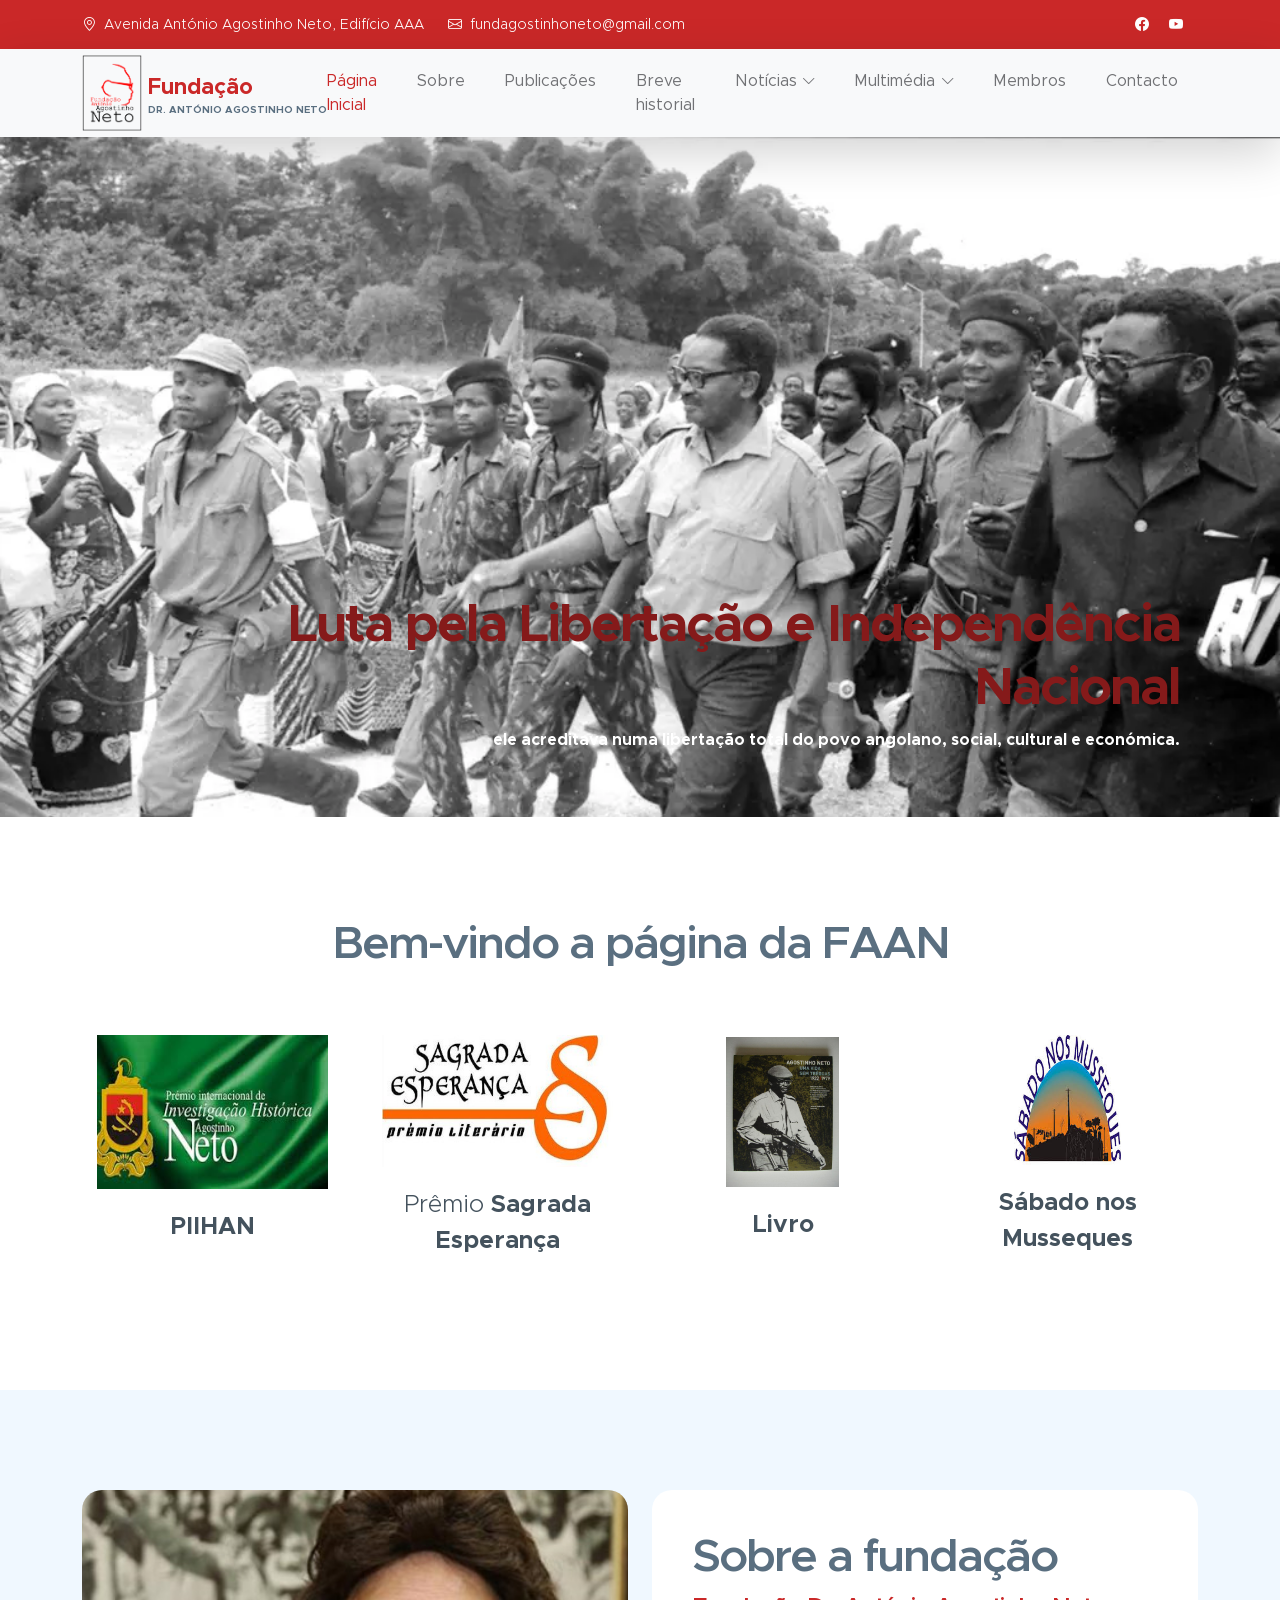
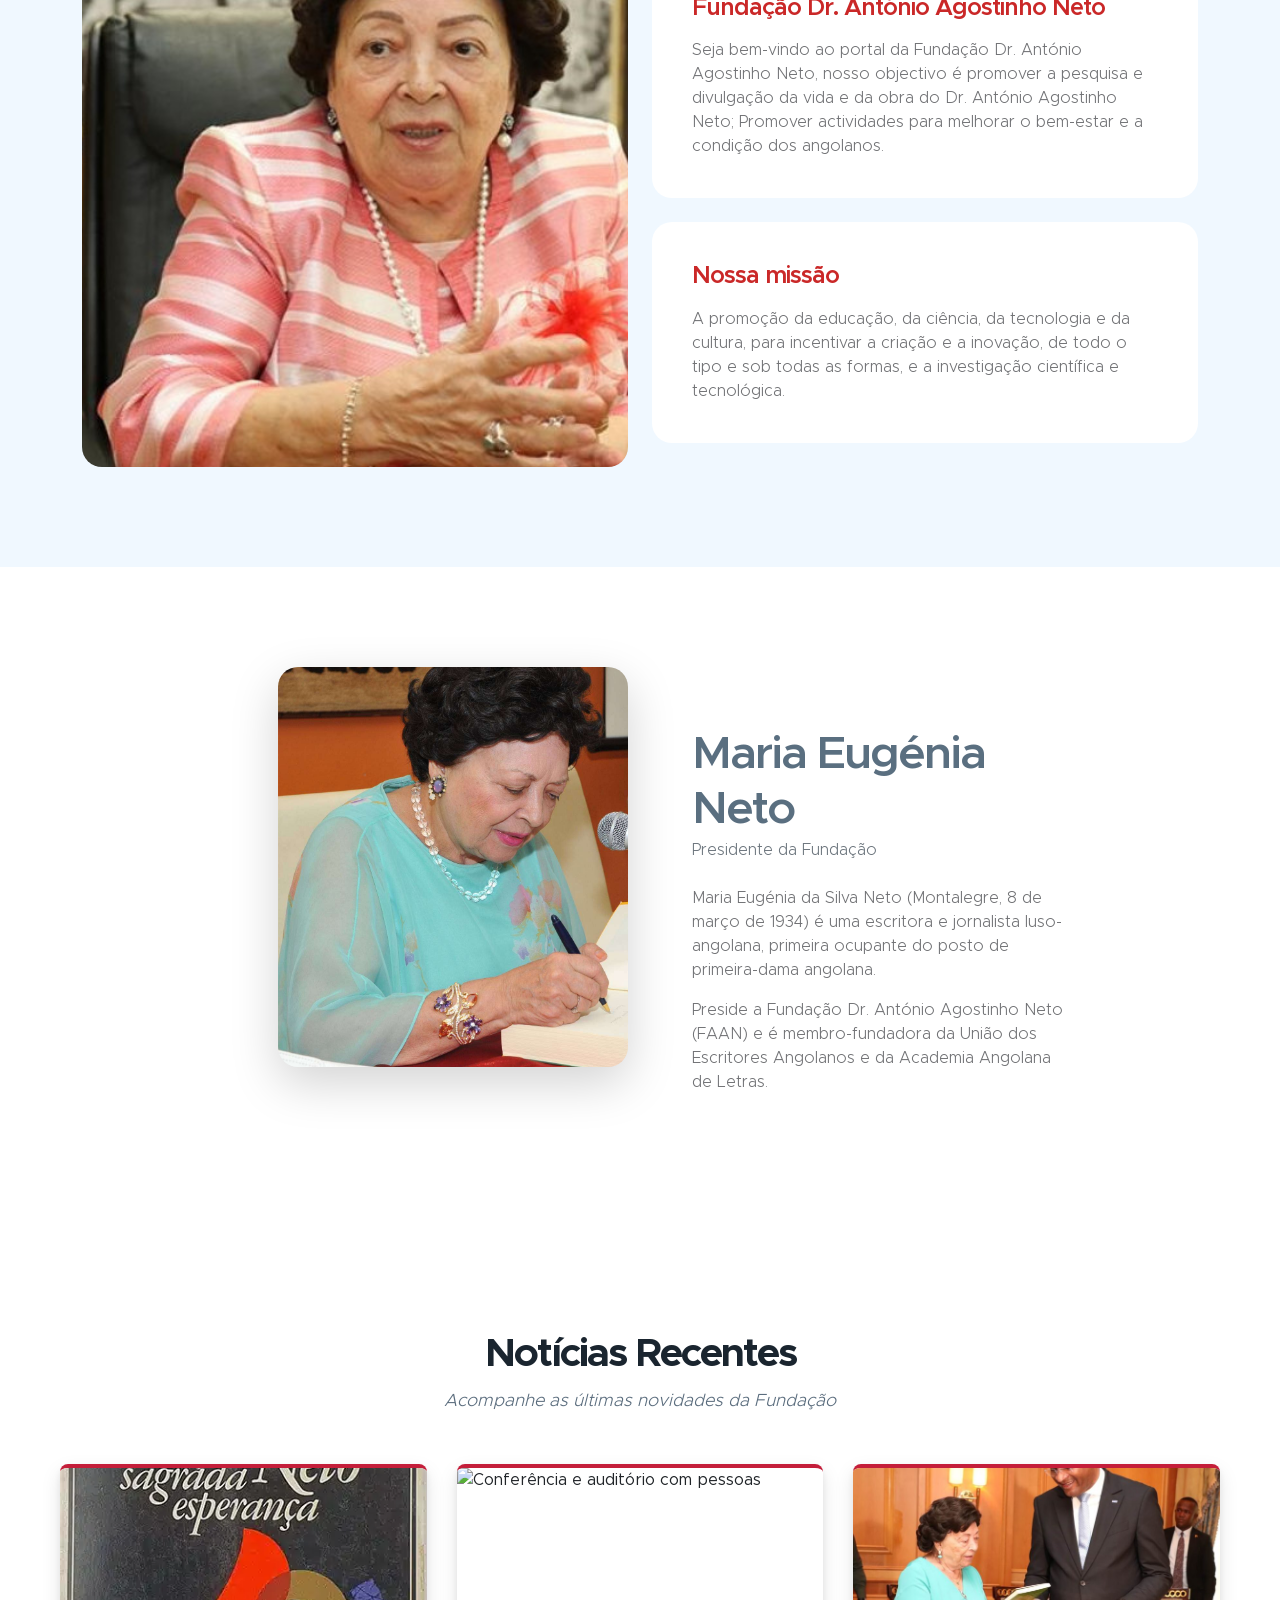
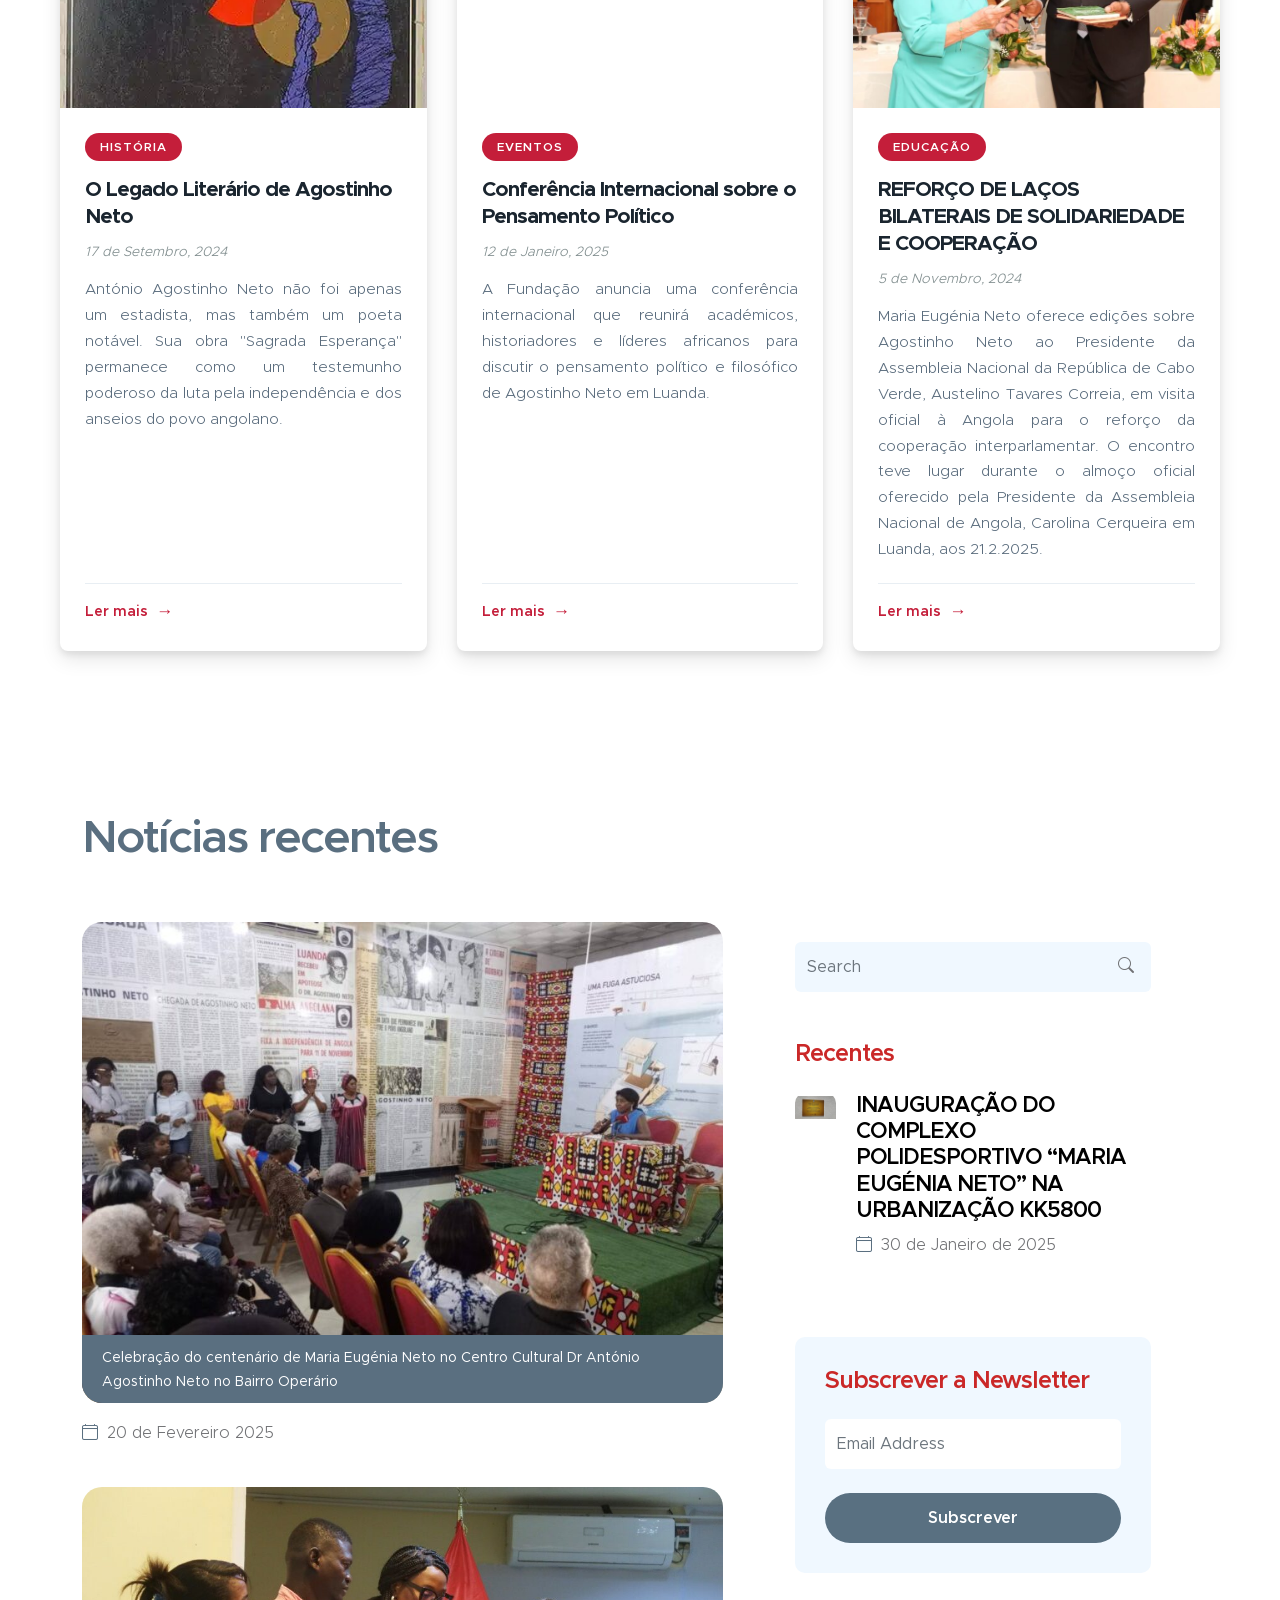
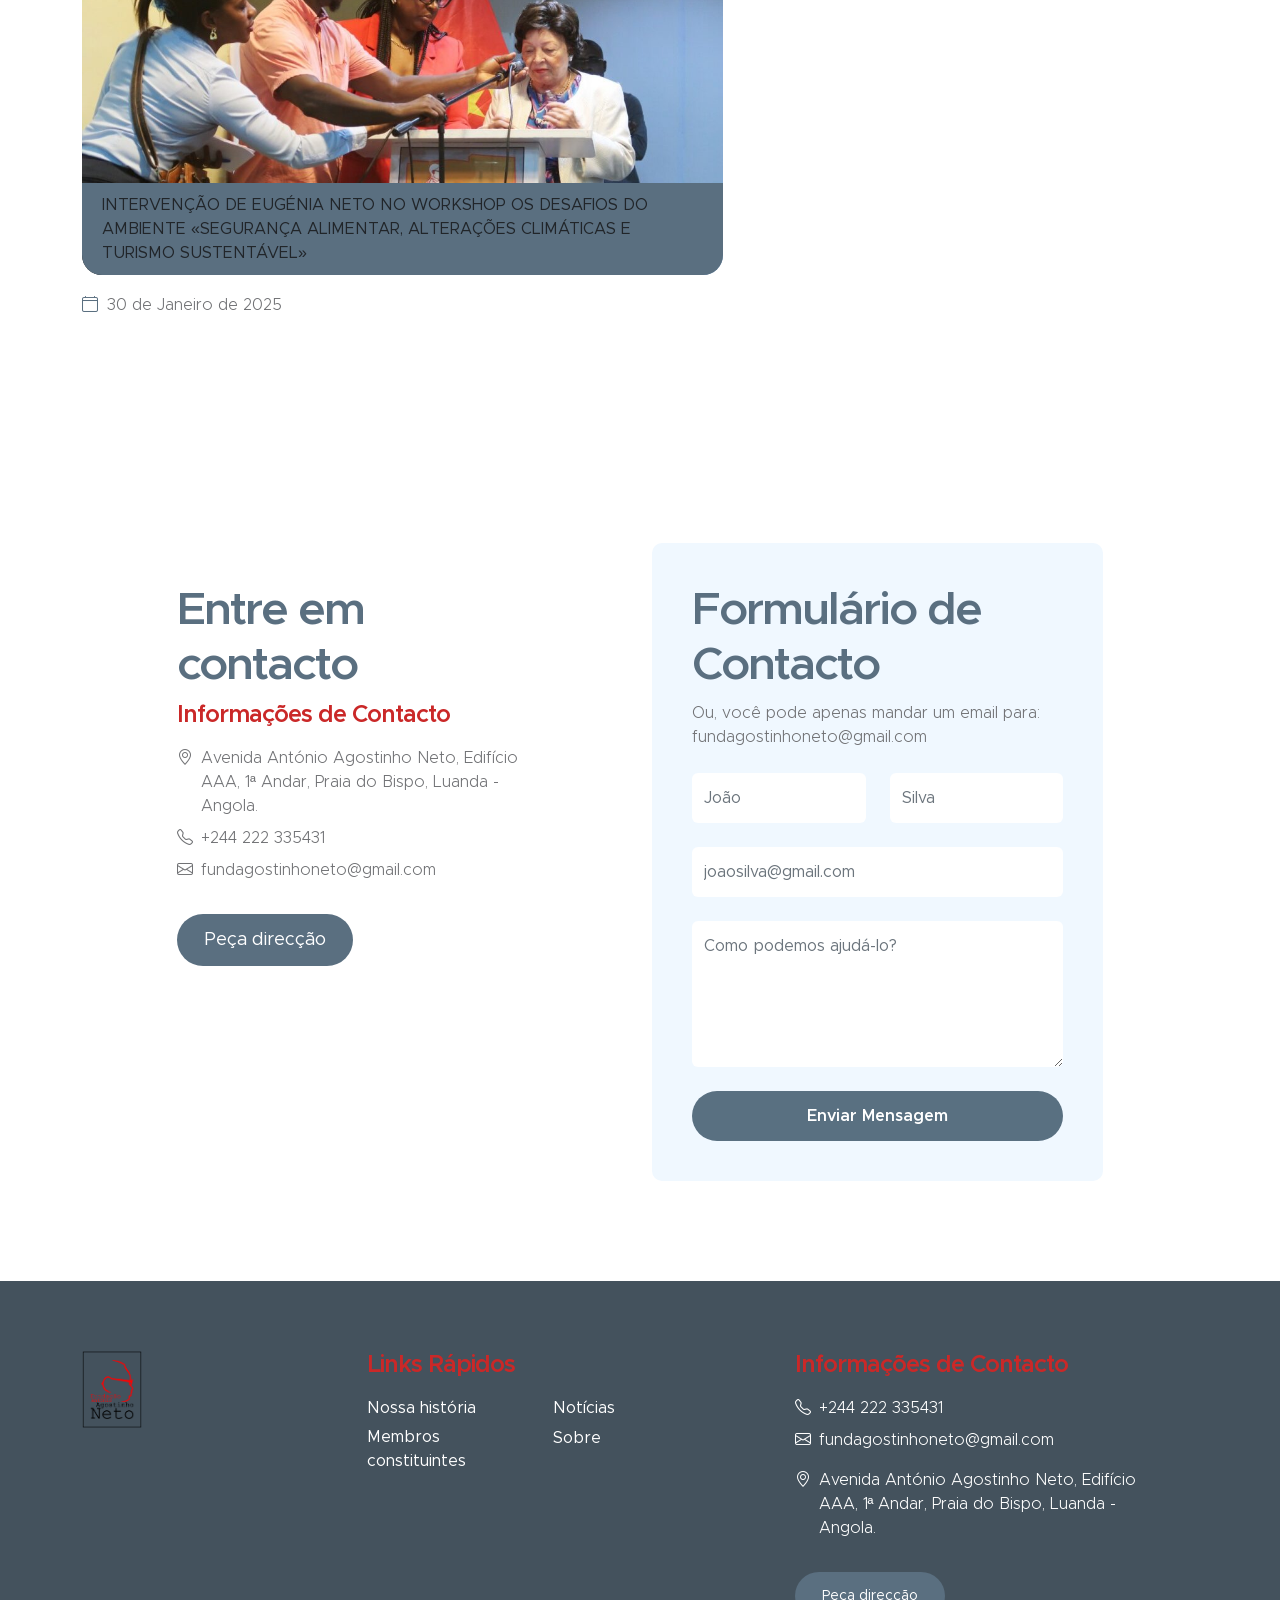
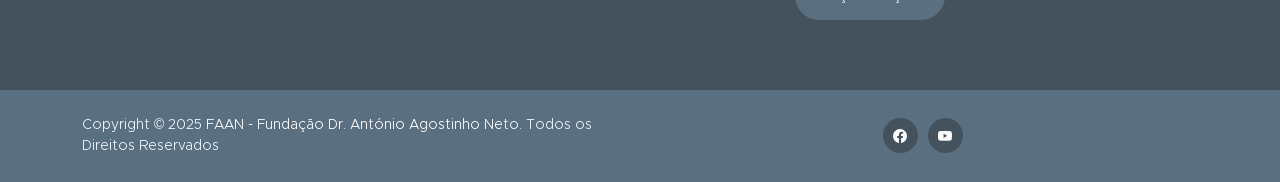
==== commit a068bd03: "Adding the news card" ====
--- a/index.html
+++ b/index.html
@@ -1,4 +1,4 @@
-<!DOCTYPE html>
+<!doctype html>
 <html lang="pt">
   <head>
     <meta charset="utf-8" />
@@ -11,6 +11,7 @@
 
     <!-- CSS FILES -->
     <link href="css/bootstrap.min.css" rel="stylesheet" />
+    <link href="css/news-card.css" rel="stylesheet" />
 
     <link href="css/bootstrap-icons.css" rel="stylesheet" />
 
@@ -393,7 +394,7 @@
               </div>
 
               <div class="row">
-                <div class="col-12" style="max-width: 760px;">
+                <div class="col-12" style="max-width: 760px">
                   <div class="custom-text-box">
                     <h5 class="mb-3">Nossa missão</h5>
 
@@ -459,6 +460,94 @@
         </div>
       </section>
 
+      <section class="noticias-section">
+        <div class="noticias-container">
+          <div class="noticias-titulo">
+            <h2>Notícias Recentes</h2>
+            <p>Acompanhe as últimas novidades da Fundação</p>
+          </div>
+
+          <div class="noticias-grid">
+            <!-- Card 1 -->
+            <article class="noticia-card">
+              <img
+                src="images/sagrada-esperanca/Sagrada-Esperanca.jpg"
+                alt="Livros antigos e documentos históricos"
+                class="noticia-imagem"
+              />
+              <div class="noticia-content">
+                <span class="noticia-categoria">História</span>
+                <h3 class="noticia-titulo-card">
+                  O Legado Literário de Agostinho Neto
+                </h3>
+                <p class="noticia-data">17 de Setembro, 2024</p>
+                <p class="noticia-descricao">
+                  António Agostinho Neto não foi apenas um estadista, mas também
+                  um poeta notável. Sua obra "Sagrada Esperança" permanece como
+                  um testemunho poderoso da luta pela independência e dos
+                  anseios do povo angolano.
+                </p>
+                <div class="noticia-footer">
+                  <a href="#" class="noticia-link">Ler mais</a>
+                </div>
+              </div>
+            </article>
+
+            <!-- Card 2 -->
+            <article class="noticia-card">
+              <img
+                src="https://images.unsplash.com/photo-1540575467063-178a50c2df87?w=800&q=80"
+                alt="Conferência e auditório com pessoas"
+                class="noticia-imagem"
+              />
+              <div class="noticia-content">
+                <span class="noticia-categoria">Eventos</span>
+                <h3 class="noticia-titulo-card">
+                  Conferência Internacional sobre o Pensamento Político
+                </h3>
+                <p class="noticia-data">12 de Janeiro, 2025</p>
+                <p class="noticia-descricao">
+                  A Fundação anuncia uma conferência internacional que reunirá
+                  académicos, historiadores e líderes africanos para discutir o
+                  pensamento político e filosófico de Agostinho Neto em Luanda.
+                </p>
+                <div class="noticia-footer">
+                  <a href="#" class="noticia-link">Ler mais</a>
+                </div>
+              </div>
+            </article>
+
+            <!-- Card 3 -->
+            <article class="noticia-card">
+              <img
+                src="images/causes/premiacao.jpg"
+                alt="Estudantes universitários em formatura"
+                class="noticia-imagem"
+              />
+              <div class="noticia-content">
+                <span class="noticia-categoria">Educação</span>
+                <h3 class="noticia-titulo-card">
+                  REFORÇO DE LAÇOS BILATERAIS DE SOLIDARIEDADE E COOPERAÇÃO
+                </h3>
+                <p class="noticia-data">5 de Novembro, 2024</p>
+                <p class="noticia-descricao">
+                  Maria Eugénia Neto oferece edições sobre Agostinho Neto ao
+                  Presidente da Assembleia Nacional da República de Cabo Verde,
+                  Austelino Tavares Correia, em visita oficial à Angola para o
+                  reforço da cooperação interparlamentar. O encontro teve lugar
+                  durante o almoço oficial oferecido pela Presidente da
+                  Assembleia Nacional de Angola, Carolina Cerqueira em Luanda,
+                  aos 21.2.2025.
+                </p>
+                <div class="noticia-footer">
+                  <a href="#" class="noticia-link">Ler mais</a>
+                </div>
+              </div>
+            </article>
+          </div>
+        </div>
+      </section>
+
       <!-- <section class="cta-section section-padding section-bg">
         <div class="container">
           <div class="row justify-content-center align-items-center">
@@ -479,179 +568,6 @@
           </div>
         </div>
       </section> -->
-
-      <section class="section-padding" id="news-section">
-        <div class="container">
-          <div class="row" id="section_3">
-            <div class="col-lg-12 col-12 text-center mb-4">
-              <h2>Notícias</h2>
-            </div>
-
-            <!-- Card 1 -->
-            <div class="col-lg-4 col-md-6 col-12 mb-4">
-              <div class="news-block">
-                <div class="news-block-top">
-                  <a href="news-detail.html">
-                    <img
-                      src="images/news/centenario.jpg"
-                      class="news-image img-fluid"
-                      alt="Centenário de Agostinho Neto"
-                    />
-                  </a>
-                  <div class="news-category-block">
-                    <a href="news-detail.html" class="category-block-link">
-                      Celebrações do Centenário
-                    </a>
-                  </div>
-                </div>
-                <div class="news-block-info">
-                  <div class="news-block-title mb-2">
-                    <h6>
-                      <a href="news-detail.html" class="news-block-title-link">
-                        Fundação Agostinho Neto promove eventos culturais e académicos em homenagem ao centenário do fundador da nação angolana.
-                      </a>
-                    </h6>
-                  </div>
-                  <div class="d-flex mt-2">
-                    <div class="news-block-date">
-                      <p>
-                        <i class="bi-calendar4 custom-icon me-1"></i>
-                        17 de Setembro 2025
-                      </p>
-                    </div>
-                  </div>
-                </div>
-              </div>
-            </div>
-
-            <!-- Card 2 -->
-            <div class="col-lg-4 col-md-6 col-12 mb-4">
-              <div class="news-block">
-                <div class="news-block-top">
-                  <a href="news-detail.html">
-                    <img
-                      src="images/news/celebracao.jpg"
-                      class="news-image img-fluid"
-                      alt="Preservação do Legado"
-                    />
-                  </a>
-                  <div class="news-category-block">
-                    <a href="news-detail.html" class="category-block-link">
-                      Legado Cultural
-                    </a>
-                  </div>
-                </div>
-                <div class="news-block-info">
-                  <div class="news-block-title mb-2">
-                    <h6>
-                      <a href="news-detail.html" class="news-block-title-link">
-                        A Fundação intensifica esforços para preservar a obra literária e política do primeiro Presidente de Angola.
-                      </a>
-                    </h6>
-                  </div>
-                  <div class="d-flex mt-2">
-                    <div class="news-block-date">
-                      <p>
-                        <i class="bi-calendar4 custom-icon me-1"></i>
-                        10 de Dezembro 2025
-                      </p>
-                    </div>
-                  </div>
-                </div>
-              </div>
-            </div>
-
-            <!-- Card 3 -->
-            <div class="col-lg-4 col-md-6 col-12 mb-4">
-              <div class="news-block">
-                <div class="news-block-top">
-                  <a href="news-detail.html">
-                    <img
-                      src="images/news/inaugauracao.jpg"
-                      class="news-image img-fluid"
-                      alt="Prémio Sagrada Esperança"
-                    />
-                  </a>
-                  <div class="news-category-block">
-                    <a href="news-detail.html" class="category-block-link">
-                      Prémio Literário
-                    </a>
-                  </div>
-                </div>
-                <div class="news-block-info">
-                  <div class="news-block-title mb-2">
-                    <h6>
-                      <a href="news-detail.html" class="news-block-title-link">
-                        Abertas as candidaturas para o Prémio Sagrada Esperança 2026, que homenageia a poesia de Agostinho Neto.
-                      </a>
-                    </h6>
-                  </div>
-                  <div class="d-flex mt-2">
-                    <div class="news-block-date">
-                      <p>
-                        <i class="bi-calendar4 custom-icon me-1"></i>
-                        15 de Janeiro 2026
-                      </p>
-                    </div>
-                  </div>
-                </div>
-              </div>
-            </div>
-
-          </div>
-        </div>
-      </section>
-
-      <section class="volunteer-section section-padding" id="section_4">
-        <div class="container">
-          <div class="row">
-            <div class="col-lg-6 col-12">
-              <h2 class="text-white mb-4">Breve historial</h2>
-
-              <p class="short-story">
-                Agostinho Neto foi um médico, escritor e político angolano que
-                liderou a luta pela independência de Angola, tornando-se o
-                primeiro presidente do país após a libertação em 1975. A sua
-                obra literária, escrita principalmente entre 1946 e 1960,
-                reflete as aspirações do povo angolano, e ele foi uma figura
-                chave na Casa dos Estudantes do Império, onde a sua atividade
-                política e cultural se desenvolveu. Ele faleceu em 1979, mas seu
-                legado vive na história de Angola.
-              </p>
-              <h2 class="text-white mb-4">Pulicações</h2>
-              <ul class="published-work">
-                <li>
-                  Quatro Poemas de Agostinho Neto, 1957, Póvoa do Varzim, e.a.;
-                </li>
-                <li>Poemas, 1961, Lisboa, Casa dos Estudantes do Império;</li>
-                <li>
-                  Sagrada Esperança, 1974, Lisboa, Sá da Costa (inclui os poemas
-                  dos dois primeiros livros);
-                </li>
-                <li>
-                  A Renúncia Impossível, 1982, Luanda, INALD (edição póstuma)
-                </li>
-              </ul>
-            </div>
-
-            <div class="col-lg-6 col-12">
-              <img
-                src="images/avatar/neto-perfil.jpg"
-                class="volunteer-image img-fluid"
-                alt=""
-              />
-
-              <div class="custom-block-body text-center">
-                <h4 class="text-white mt-lg-3 mb-lg-3">Citamos</h4>
-
-                <blockquote class="">
-                  Eu já não espero, sou aquele à quem o mundo espera.
-                </blockquote>
-              </div>
-            </div>
-          </div>
-        </div>
-      </section>
 
       <section class="news-section section-padding" id="section_5">
         <div class="container">
--- a/css/news-card.css
+++ b/css/news-card.css
@@ -0,0 +1,154 @@
+.noticias-section {
+  padding: 60px 0;
+}
+
+.noticias-container {
+  max-width: 1200px;
+  margin: 0 auto;
+  padding: 0 20px;
+}
+
+.noticias-titulo {
+  text-align: center;
+  margin-bottom: 50px;
+}
+
+.noticias-titulo h2 {
+  font-size: 2.5em;
+  color: #1a252f;
+  margin-bottom: 10px;
+  font-weight: 700;
+}
+
+.noticias-titulo p {
+  font-size: 1.1em;
+  color: #5a6c7d;
+  font-style: italic;
+}
+
+.noticias-grid {
+  display: grid;
+  grid-template-columns: repeat(auto-fit, minmax(320px, 1fr));
+  gap: 30px;
+}
+
+.noticia-card {
+  background: white;
+  border-radius: 8px;
+  overflow: hidden;
+  box-shadow:
+    0 4px 6px rgba(0, 0, 0, 0.07),
+    0 8px 20px rgba(0, 0, 0, 0.1);
+  transition:
+    transform 0.3s ease,
+    box-shadow 0.3s ease;
+  border-top: 4px solid #c41e3a;
+  display: flex;
+  flex-direction: column;
+  height: 100%;
+}
+
+.noticia-card:hover {
+  transform: translateY(-5px);
+  box-shadow:
+    0 8px 12px rgba(0, 0, 0, 0.1),
+    0 12px 30px rgba(0, 0, 0, 0.15);
+}
+
+.noticia-imagem {
+  width: 100%;
+  height: 240px;
+  object-fit: cover;
+  display: block;
+}
+
+.noticia-content {
+  padding: 25px;
+  display: flex;
+  flex-direction: column;
+  flex-grow: 1;
+}
+
+.noticia-categoria {
+  display: inline-block;
+  background: #c41e3a;
+  color: white;
+  padding: 5px 15px;
+  border-radius: 20px;
+  font-size: 0.75em;
+  text-transform: uppercase;
+  letter-spacing: 1px;
+  font-weight: 600;
+  margin-bottom: 15px;
+  width: fit-content;
+}
+
+.noticia-titulo-card {
+  font-size: 1.3em;
+  color: #1a252f;
+  margin-bottom: 12px;
+  font-weight: 700;
+  line-height: 1.3;
+  min-height: 2.6em;
+}
+
+.noticia-data {
+  font-size: 0.85em;
+  color: #7f8c8d;
+  margin-bottom: 15px;
+  font-style: italic;
+}
+
+.noticia-descricao {
+  font-size: 0.95em;
+  color: #5a6c7d;
+  line-height: 1.7;
+  margin-bottom: 20px;
+  text-align: justify;
+  flex-grow: 1;
+}
+
+.noticia-footer {
+  padding-top: 15px;
+  border-top: 1px solid #e8eef3;
+  margin-top: auto;
+}
+
+.noticia-link {
+  color: #c41e3a;
+  text-decoration: none;
+  font-weight: 600;
+  font-size: 0.9em;
+  display: inline-flex;
+  align-items: center;
+  transition: color 0.3s ease;
+}
+
+.noticia-link:hover {
+  color: #8b1428;
+}
+
+.noticia-link::after {
+  content: "→";
+  margin-left: 8px;
+  font-size: 1.2em;
+  transition: transform 0.3s ease;
+}
+
+.noticia-link:hover::after {
+  transform: translateX(5px);
+}
+
+@media (max-width: 768px) {
+  .noticias-grid {
+    grid-template-columns: 1fr;
+  }
+
+  .noticias-titulo h2 {
+    font-size: 2em;
+  }
+
+  .noticia-titulo-card {
+    font-size: 1.2em;
+  }
+}
